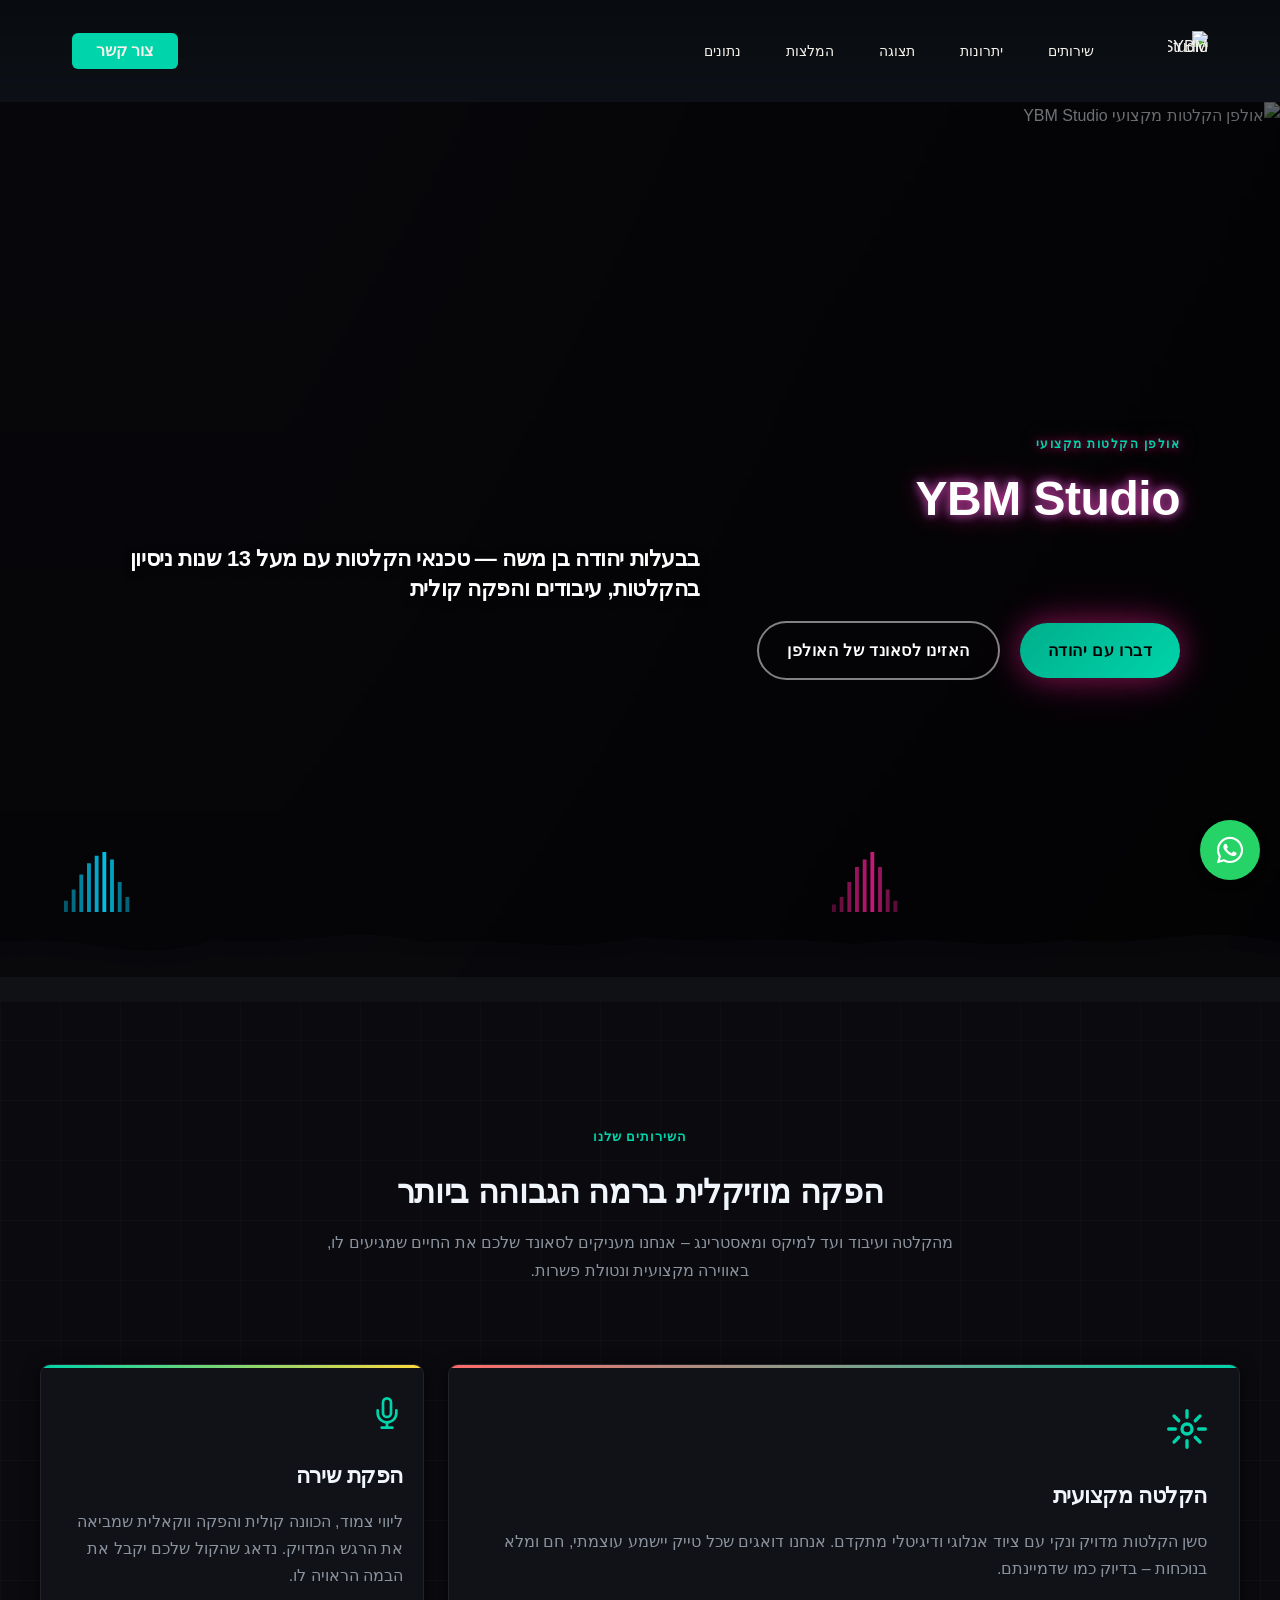
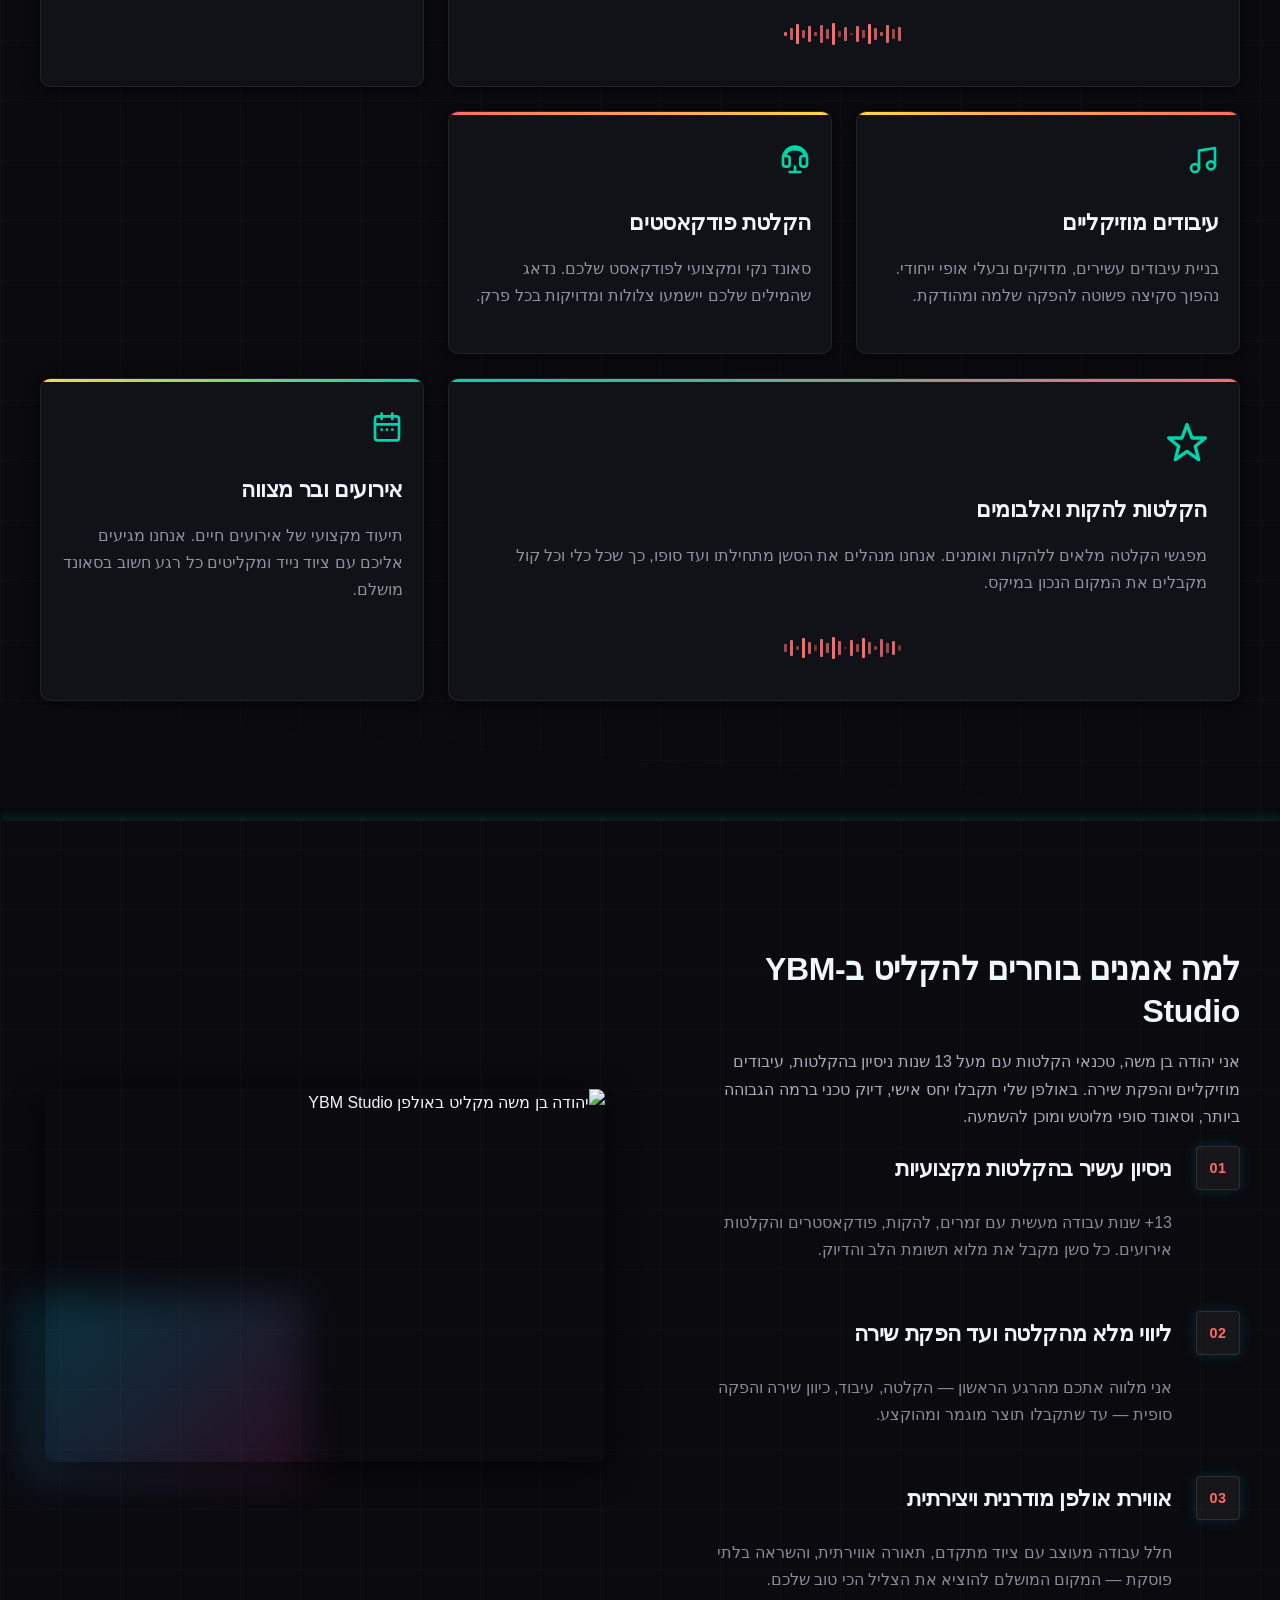
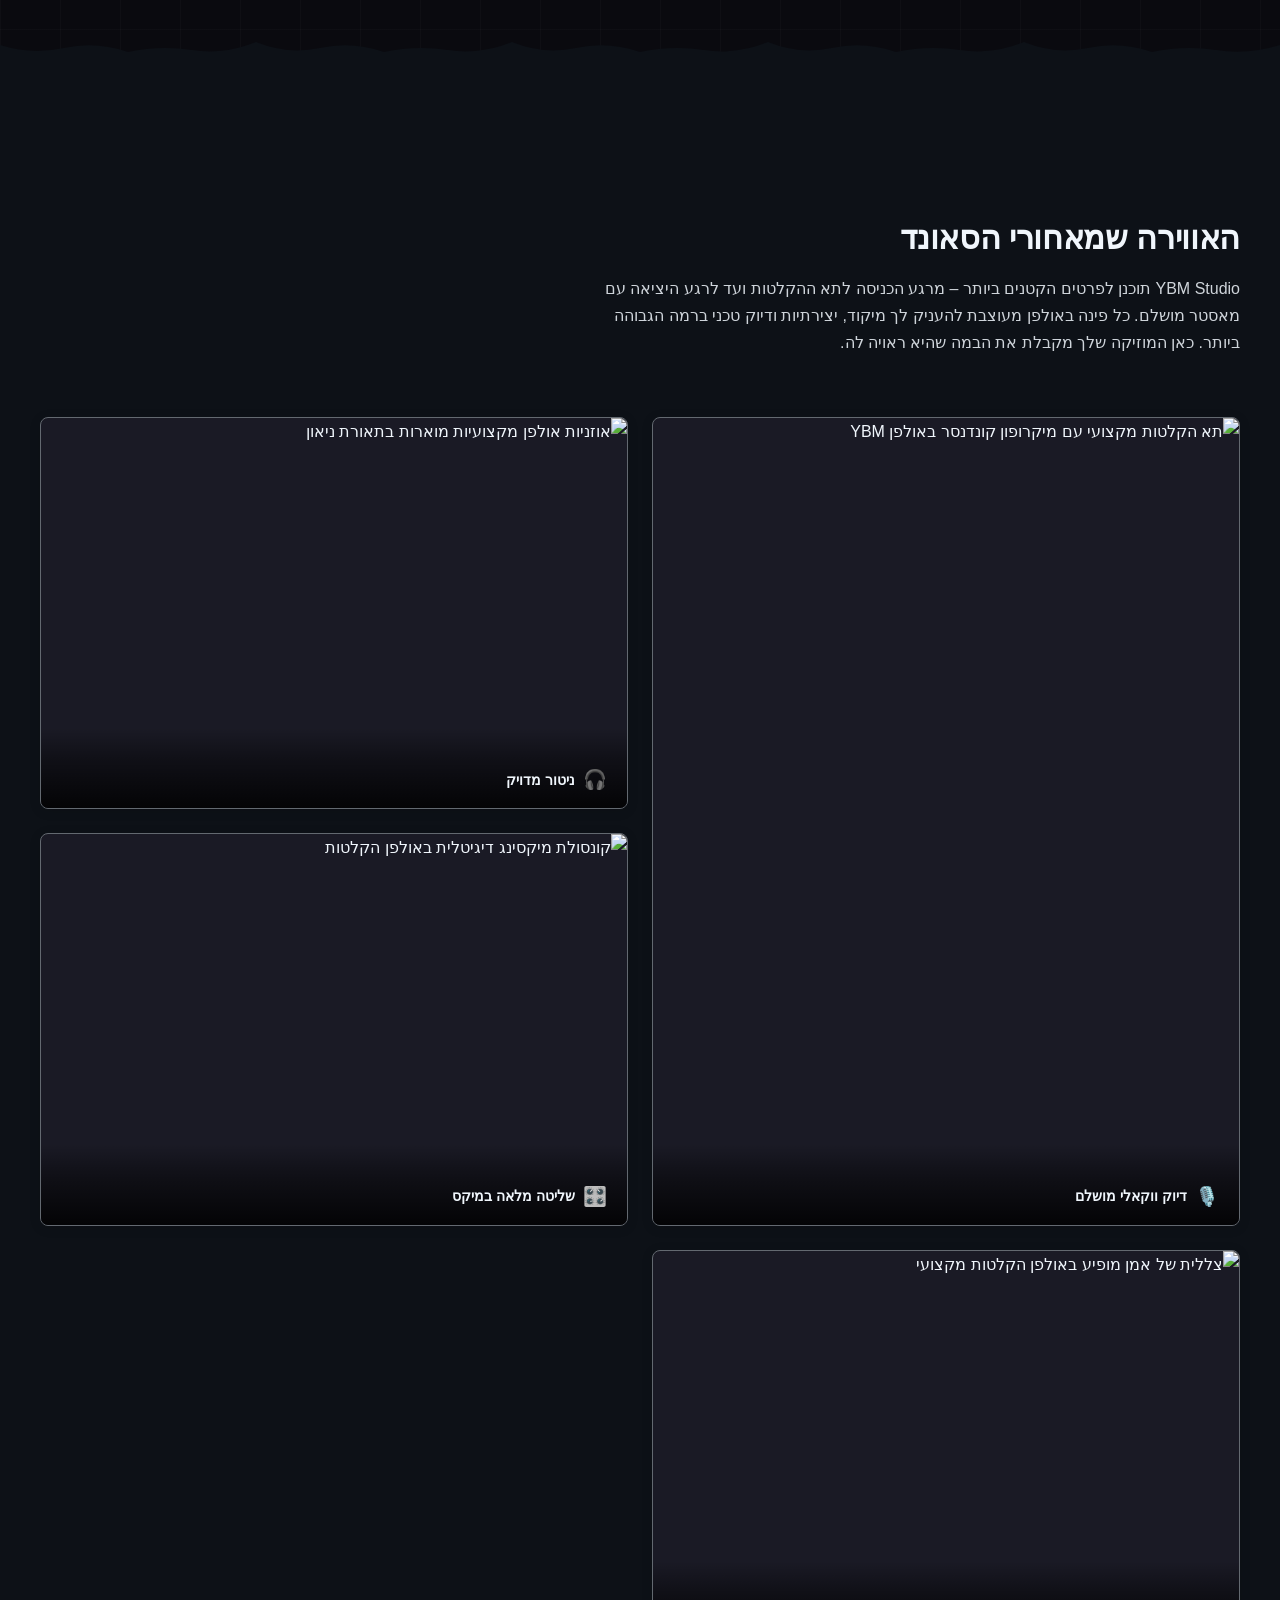
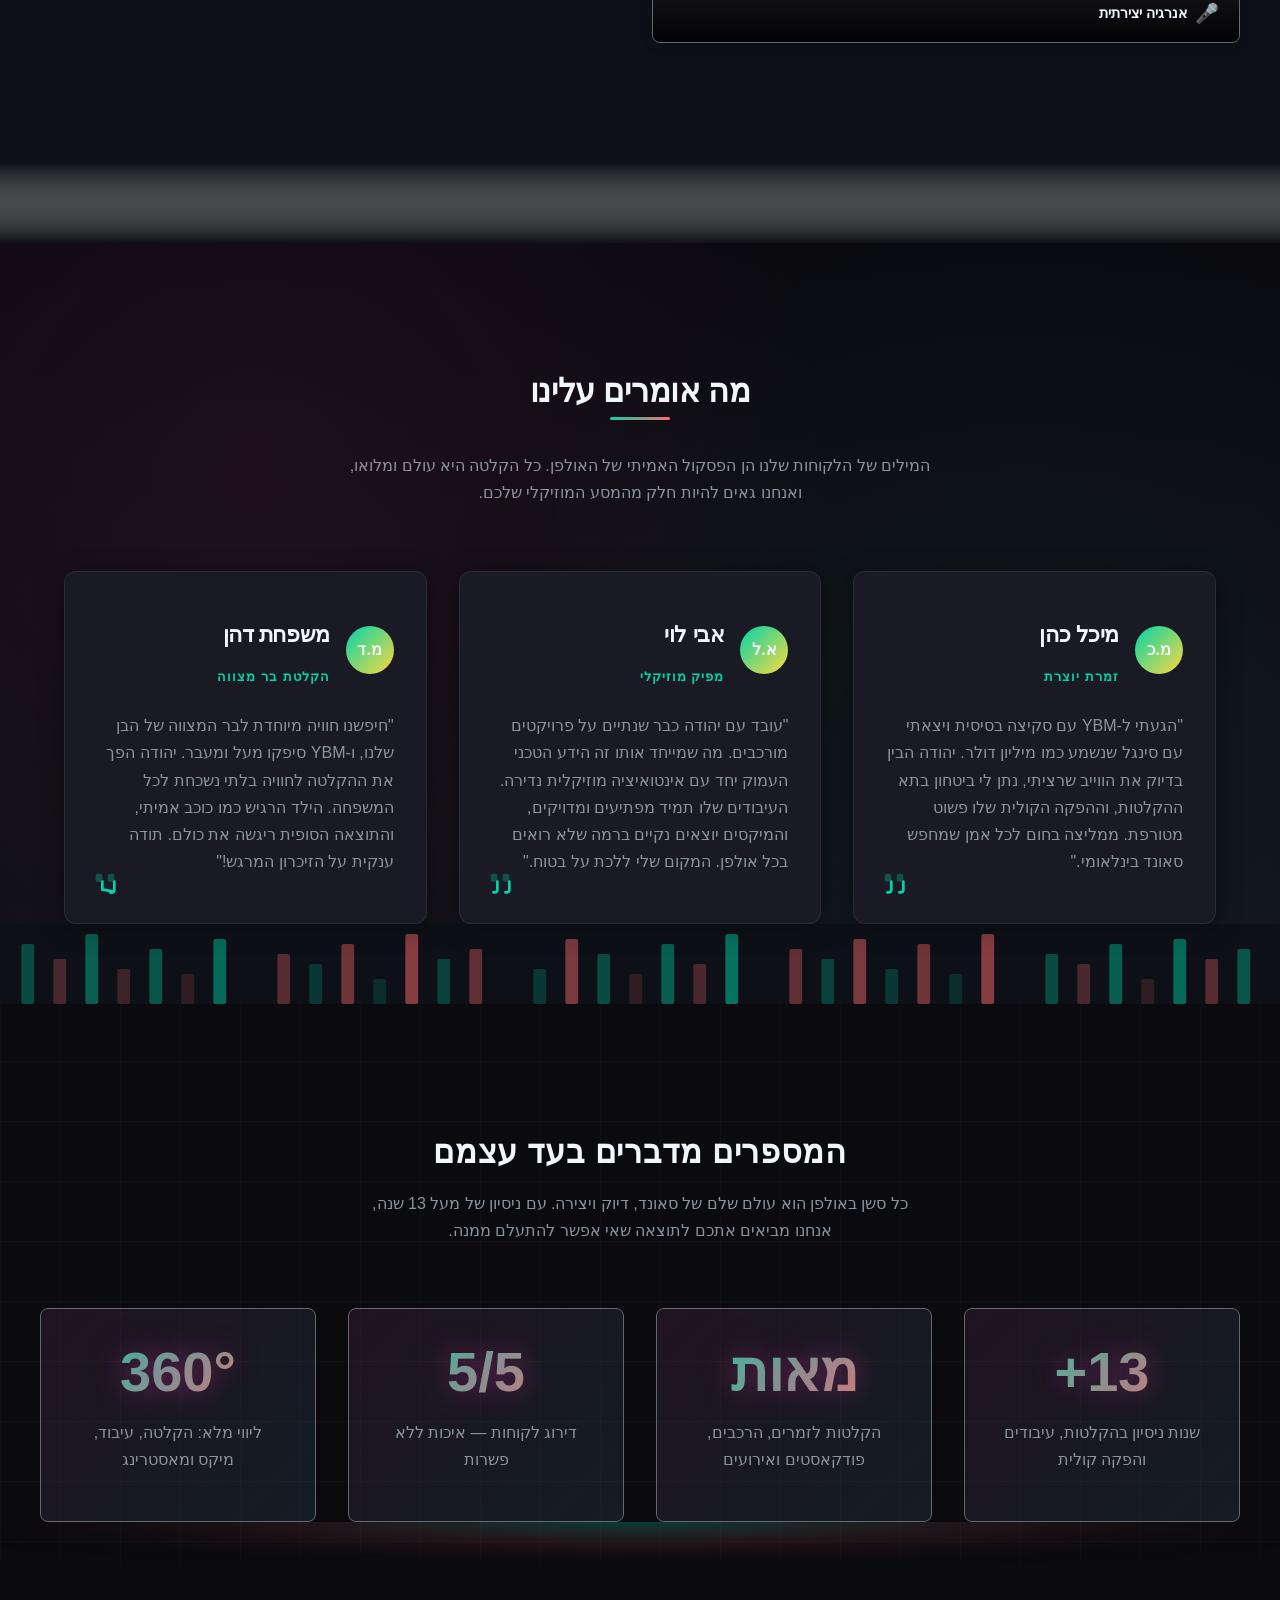
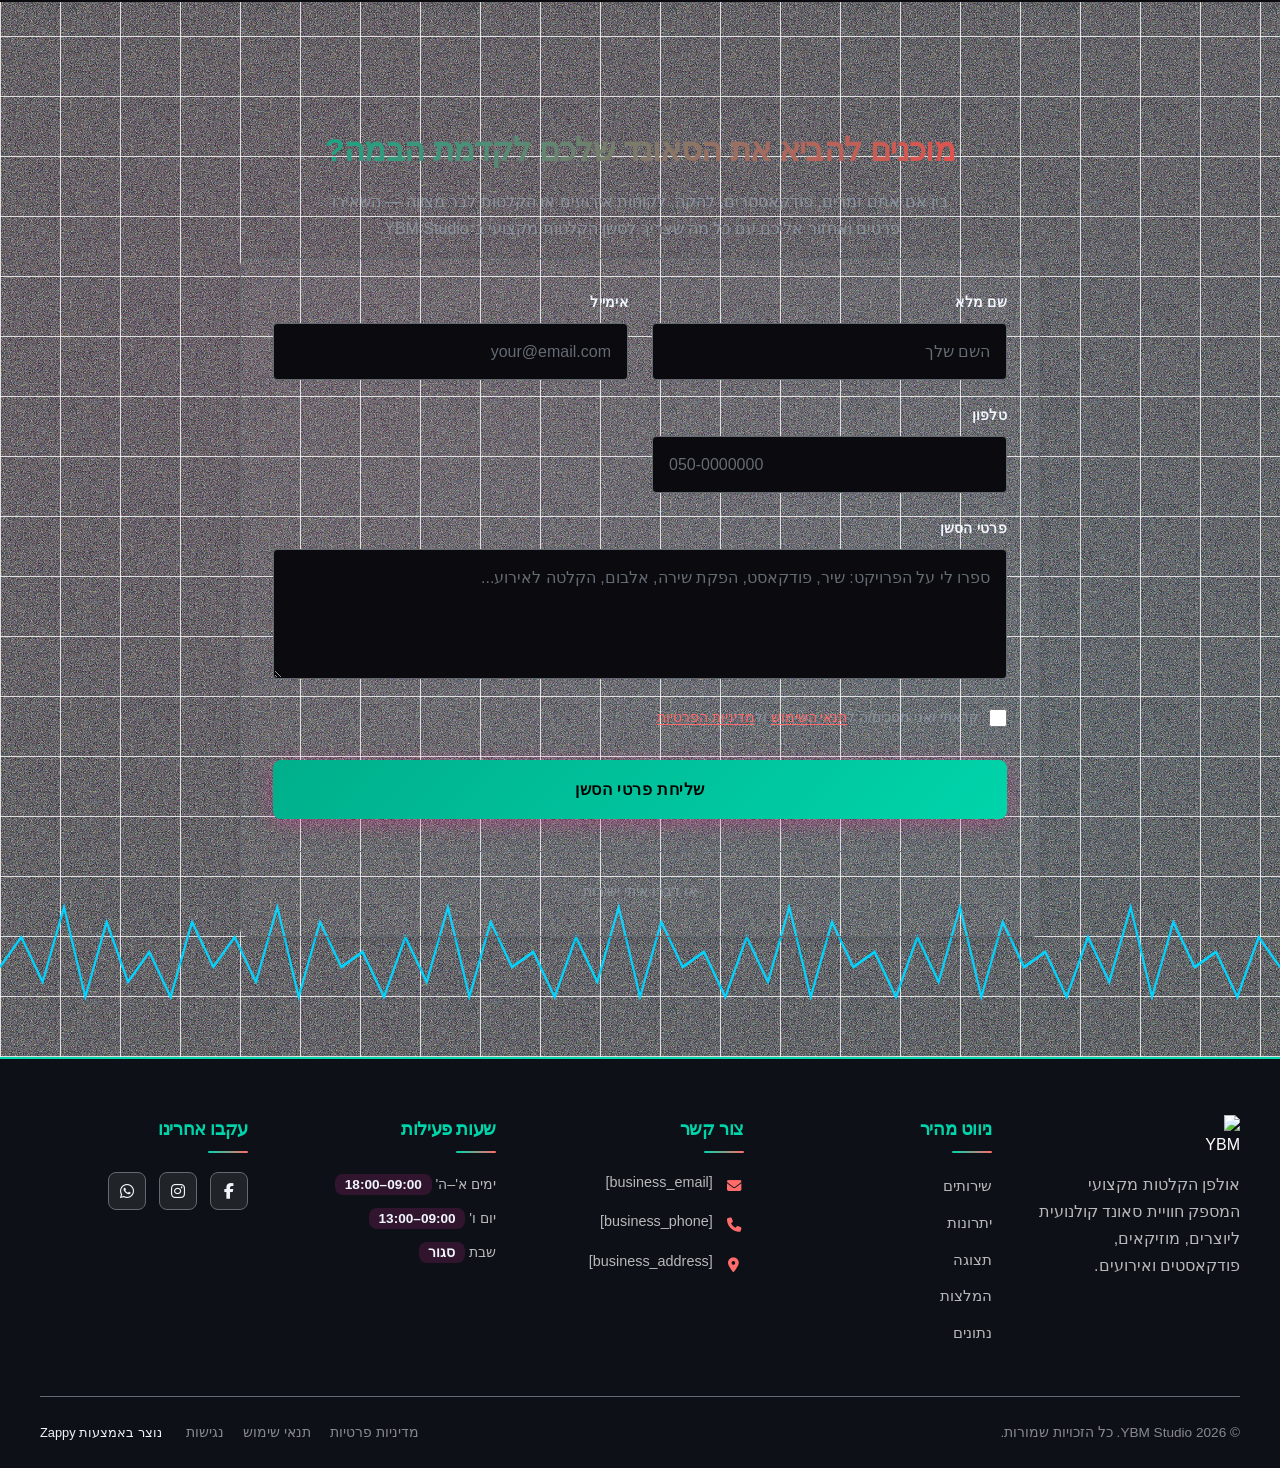
==== index.html @ 9b759090 "Background sync: Progressive GitHub Sync" ====
<!DOCTYPE html><html lang="he" dir="rtl"><head>
    <meta charset="UTF-8">
    <meta name="viewport" content="width=device-width, initial-scale=1.0">
    <meta name="robots" content="index, follow">
    <title>הקליטו להיט באולפן מקצועי — YBM Studio</title>
    <meta name="description" content="YBM Studio מבית יהודה בן משה – אולפן הקלטות מוביל עם 13 שנות ניסיון בהפקה ועיבודים מוזיקליים. צליל מושלם באווירה יצירתית ומלאת אנרגיה. קבעו סשן עכשיו!">
    <meta name="keywords" content="אולפן הקלטות מקצועי, recording in studio, אולפן הקטות, music studio space for rent, הפקה מוזיקלית">
    
    <!-- Favicons -->
    <link rel="icon" type="image/x-icon" href="/assets/favicon.ico">
    <link rel="icon" type="image/png" sizes="16x16" href="/assets/favicon-16x16.png">
    <link rel="icon" type="image/png" sizes="32x32" href="/assets/favicon-32x32.png">
    <link rel="icon" type="image/png" sizes="48x48" href="/assets/favicon-48x48.png">
    <link rel="icon" type="image/png" sizes="192x192" href="/assets/favicon-192x192.png">
    <link rel="icon" type="image/png" sizes="512x512" href="/assets/favicon-512x512.png">
    <link rel="apple-touch-icon" href="/assets/apple-touch-icon.png">
    <!-- Zappy Analytics -->
<script>
(function() {
  'use strict';
  
  // Configuration
  var config = {
    websiteId: '2a3e50f6-2c48-4250-a562-2b5f5c703716',
    apiUrl: 'https://api.zappy5.com/api/analytics/track',
    sessionDuration: 30 * 60 * 1000, // 30 minutes
    visitorDuration: 30 * 24 * 60 * 60 * 1000, // 30 days
    trackPageViews: true,
    trackClicks: true,
    trackFormSubmissions: true
  };
  
  // Generate or retrieve persistent visitor ID (30 days)
  function getVisitorId() {
    var visitorKey = 'zappy_visitor_' + config.websiteId;
    var visitor = null;
    
    try {
      visitor = localStorage.getItem(visitorKey);
      if (visitor) {
        var visitorData = JSON.parse(visitor);
        var now = Date.now();
        
        // Check if visitor ID is still valid (30 days)
        if (now - visitorData.created < config.visitorDuration) {
          // Update last seen timestamp
          visitorData.lastSeen = now;
          localStorage.setItem(visitorKey, JSON.stringify(visitorData));
          return visitorData.id;
        }
      }
    } catch (e) {
      console.warn('Zappy Analytics: LocalStorage not available');
    }
    
    // Generate new visitor ID
    var newVisitorId = 'zv_' + Date.now() + '_' + Math.random().toString(36).substr(2, 9);
    
    try {
      localStorage.setItem(visitorKey, JSON.stringify({
        id: newVisitorId,
        created: Date.now(),
        lastSeen: Date.now()
      }));
    } catch (e) {
      // Continue without local storage
    }
    
    return newVisitorId;
  }
  
  // Generate or retrieve session ID (30 minutes)
  function getSessionId() {
    var sessionKey = 'zappy_session_' + config.websiteId;
    var session = null;
    
    try {
      session = sessionStorage.getItem(sessionKey);
      if (session) {
        var sessionData = JSON.parse(session);
        var now = Date.now();
        
        // Check if session is still valid
        if (now - sessionData.timestamp < config.sessionDuration) {
          // Update timestamp
          sessionData.timestamp = now;
          sessionStorage.setItem(sessionKey, JSON.stringify(sessionData));
          return sessionData.id;
        }
      }
    } catch (e) {
      console.warn('Zappy Analytics: SessionStorage not available');
    }
    
    // Generate new session ID
    var newSessionId = 'zs_' + Date.now() + '_' + Math.random().toString(36).substr(2, 9);
    
    try {
      sessionStorage.setItem(sessionKey, JSON.stringify({
        id: newSessionId,
        timestamp: Date.now()
      }));
    } catch (e) {
      // Continue without session storage
    }
    
    return newSessionId;
  }
  
  var visitorId = getVisitorId();
  var sessionId = getSessionId();
  
  // Track an event
  function trackEvent(eventType, data) {
    data = data || {};
    
    var eventData = {
      website_id: config.websiteId,
      event_type: eventType,
      page_path: window.location.pathname,
      referrer: document.referrer || 'direct',
      visitor_id: visitorId,
      session_id: sessionId,
      metadata: data
    };
    
    // Use sendBeacon if available (better for page unload events)
    if (navigator.sendBeacon) {
      var blob = new Blob([JSON.stringify(eventData)], { type: 'application/json' });
      navigator.sendBeacon(config.apiUrl, blob);
    } else {
      // Fallback to fetch
      fetch(config.apiUrl, {
        method: 'POST',
        headers: {
          'Content-Type': 'application/json'
        },
        body: JSON.stringify(eventData),
        keepalive: true
      }).catch(function(error) {
        console.warn('Zappy Analytics: Failed to track event', error);
      });
    }
  }
  
  // Track page view
  if (config.trackPageViews) {
    trackEvent('pageview', {
      title: document.title,
      url: window.location.href
    });
  }
  
  // Track clicks on important elements
  if (config.trackClicks) {
    document.addEventListener('click', function(e) {
      var target = e.target;
      
      // Track button clicks (counted as actions)
      if (target.tagName === 'BUTTON' || target.closest('button')) {
        var button = target.tagName === 'BUTTON' ? target : target.closest('button');
        var clickMeta = {
          element: 'button',
          text: button.textContent.trim().substring(0, 100),
          id: button.id || null,
          class: button.className || null
        };
        
        trackEvent('click', clickMeta);
      }
      
      // Track link clicks (navigation - not counted as actions)
      else if (target.tagName === 'A' || target.closest('a')) {
        var link = target.tagName === 'A' ? target : target.closest('a');
        var navMeta = {
          element: 'link',
          text: link.textContent.trim().substring(0, 100),
          href: link.href,
          external: link.hostname !== window.location.hostname
        };
        
        trackEvent('navigation', navMeta);
      }
    }, true);
  }
  
  
  // Track form submissions
  if (config.trackFormSubmissions) {
    document.addEventListener('submit', function(e) {
      var form = e.target;
      
      trackEvent('form_submit', {
        form_id: form.id || null,
        form_name: form.name || null,
        form_action: form.action || null,
        form_method: form.method || 'GET'
      });
    }, true);
  }
  
  // Track time on page (send on page unload)
  var pageLoadTime = Date.now();
  
  window.addEventListener('beforeunload', function() {
    var timeOnPage = Math.floor((Date.now() - pageLoadTime) / 1000); // in seconds
    
    trackEvent('page_unload', {
      time_on_page: timeOnPage,
      page_path: window.location.pathname
    });
  });
  
  // Expose tracking function globally for custom events
  window.zappyAnalytics = {
    track: trackEvent,
    getVisitorId: function() { return visitorId; },
    getSessionId: function() { return sessionId; }
  };
  
})();
</script>
<!-- End Zappy Analytics -->
<!-- Zappy Marketing Events -->
<script>
(function() {
  'use strict';
  if (window.zappyFireMarketingEvent) return;

  var ECOM_MODE = "";
  var IS_CATALOG = false;
  var IS_FULL = false;

  var ECOM_ALIAS = {
    begin_checkout: 'checkout_started',
    purchase: 'checkout_complete',
    add_to_cart: 'add_to_cart',
    view_product: 'view_product'
  };

  function pagePath() {
    try {
      if (window.ZAPPY_CONFIG && window.ZAPPY_CONFIG.currentPagePath) {
        return window.ZAPPY_CONFIG.currentPagePath;
      }
    } catch (e) {}
    try { return window.location.pathname || '/'; } catch (e2) { return '/'; }
  }

  function normalizeItems(meta) {
    meta = meta || {};
    var raw = meta.items || meta.cartItems || meta.cart_items || meta.lineItems || [];
    if (!Array.isArray(raw)) raw = [];
    var out = [];
    for (var i = 0; i < raw.length; i++) {
      var item = raw[i];
      if (!item || typeof item !== 'object') continue;
      var id = String(item.item_id || item.productId || item.product_id || item.id || '').trim();
      var name = String(item.item_name || item.productName || item.product_name || item.name || '').trim();
      var price = parseFloat(item.price != null ? item.price : (item.unitPrice != null ? item.unitPrice : 0)) || 0;
      var quantity = Math.max(1, parseInt(item.quantity != null ? item.quantity : (item.qty != null ? item.qty : 1), 10) || 1);
      if (!id && !name) continue;
      out.push({ item_id: id || name, item_name: name || id, price: price, quantity: quantity });
    }
    return out;
  }

  function buildGa4Params(eventId, meta) {
    meta = meta || {};
    var items = normalizeItems(meta);
    var value = parseFloat(meta.value != null ? meta.value : (meta.total != null ? meta.total : 0)) || 0;
    var currency = String(meta.currency || 'USD').toUpperCase();

    if (eventId === 'checkout_complete') {
      return {
        transaction_id: String(meta.transaction_id || meta.orderId || meta.order_id || meta.orderNumber || '') || undefined,
        value: value,
        currency: currency,
        items: items
      };
    }
    if (eventId === 'checkout_started') {
      return { value: value, currency: currency, items: items };
    }
    if (eventId === 'add_to_cart') {
      var atcItems = items.length ? items : [{
        item_id: String(meta.productId || meta.product_id || ''),
        item_name: String(meta.productName || meta.product_name || ''),
        price: parseFloat(meta.value != null ? meta.value : (meta.price != null ? meta.price : 0)) || 0,
        quantity: parseInt(meta.quantity != null ? meta.quantity : 1, 10) || 1
      }].filter(function(x) { return x.item_id || x.item_name; });
      return {
        value: value || (atcItems[0] ? atcItems[0].price * atcItems[0].quantity : 0),
        currency: currency,
        items: atcItems
      };
    }
    if (eventId === 'view_product') {
      var vpItems = items.length ? items : [{
        item_id: String(meta.productId || meta.product_id || ''),
        item_name: String(meta.productName || meta.product_name || ''),
        price: parseFloat(meta.price != null ? meta.price : (meta.value != null ? meta.value : 0)) || 0,
        quantity: 1
      }].filter(function(x) { return x.item_id || x.item_name; });
      return {
        currency: currency,
        value: value || (vpItems[0] ? vpItems[0].price : 0),
        items: vpItems
      };
    }
    if (eventId === 'whatsapp_click' || eventId === 'phone_click') {
      return { method: eventId === 'whatsapp_click' ? 'whatsapp' : 'phone', page_path: meta.pagePath || pagePath() };
    }
    if (eventId === 'contact_form_submitted' || eventId === 'product_inquiry') {
      return { page_path: meta.pagePath || pagePath() };
    }
    return meta;
  }

  function buildMetaParams(eventId, meta) {
    meta = meta || {};
    var items = normalizeItems(meta);
    var value = parseFloat(meta.value != null ? meta.value : (meta.total != null ? meta.total : 0)) || 0;
    var currency = String(meta.currency || 'USD').toUpperCase();
    var contentIds = [];
    var numItems = 0;
    for (var i = 0; i < items.length; i++) {
      if (items[i].item_id) contentIds.push(items[i].item_id);
      numItems += items[i].quantity || 1;
    }

    if (eventId === 'checkout_complete') {
      return {
        value: value,
        currency: currency,
        content_ids: contentIds.length ? contentIds : undefined,
        content_type: 'product',
        num_items: numItems || undefined,
        order_id: String(meta.order_id || meta.orderId || meta.transaction_id || meta.orderNumber || '') || undefined
      };
    }
    if (eventId === 'checkout_started') {
      return {
        value: value,
        currency: currency,
        content_ids: contentIds.length ? contentIds : undefined,
        content_type: 'product',
        num_items: numItems || parseInt(meta.itemCount != null ? meta.itemCount : 0, 10) || undefined
      };
    }
    if (eventId === 'add_to_cart') {
      var id = String(meta.productId || meta.product_id || contentIds[0] || '');
      return {
        value: value || (items[0] ? items[0].price * items[0].quantity : 0),
        currency: currency,
        content_ids: id ? [id] : (contentIds.length ? contentIds : undefined),
        content_type: 'product',
        content_name: meta.productName || meta.product_name || (items[0] && items[0].item_name),
        num_items: parseInt(meta.quantity != null ? meta.quantity : (numItems || 1), 10) || 1
      };
    }
    if (eventId === 'view_product') {
      var vid = String(meta.productId || meta.product_id || contentIds[0] || '');
      return {
        value: value || parseFloat(meta.price != null ? meta.price : 0) || 0,
        currency: currency,
        content_ids: vid ? [vid] : (contentIds.length ? contentIds : undefined),
        content_type: 'product',
        content_name: meta.productName || meta.product_name || (items[0] && items[0].item_name)
      };
    }
    if (eventId === 'whatsapp_click' || eventId === 'phone_click') {
      return {
        content_name: eventId === 'whatsapp_click' ? 'WhatsApp' : 'Phone',
        content_category: 'contact'
      };
    }
    if (eventId === 'contact_form_submitted' || eventId === 'product_inquiry') {
      return {
        content_name: eventId === 'product_inquiry' ? 'Product inquiry' : 'Contact form',
        content_category: meta.productName || meta.product_name || undefined
      };
    }
    return meta;
  }

  var PLATFORM = {
    whatsapp_click: { ga4: 'contact', meta: 'Contact', gtm: 'whatsapp_click', ecom: false },
    phone_click: { ga4: 'contact', meta: 'Contact', gtm: 'phone_click', ecom: false },
    contact_form_submitted: { ga4: 'generate_lead', meta: 'Lead', gtm: 'contact_form_submitted', ecom: false },
    checkout_started: { ga4: 'begin_checkout', meta: 'InitiateCheckout', gtm: 'begin_checkout', ecom: true },
    checkout_complete: { ga4: 'purchase', meta: 'Purchase', gtm: 'purchase', ecom: true },
    product_inquiry: { ga4: 'generate_lead', meta: 'Lead', gtm: 'product_inquiry', ecom: false },
    add_to_cart: { ga4: 'add_to_cart', meta: 'AddToCart', gtm: 'add_to_cart', ecom: true },
    view_product: { ga4: 'view_item', meta: 'ViewContent', gtm: 'view_item', ecom: true }
  };

  function purchaseDedupKey(orderId) {
    return 'zappy_purchase_fired_' + String(orderId || '');
  }

  function alreadyFiredPurchase(orderId) {
    if (!orderId) return false;
    try {
      return sessionStorage.getItem(purchaseDedupKey(orderId)) === '1';
    } catch (e) {
      return false;
    }
  }

  function markPurchaseFired(orderId) {
    if (!orderId) return;
    try { sessionStorage.setItem(purchaseDedupKey(orderId), '1'); } catch (e) {}
  }

  /**
   * Fire a marketing event to first-party analytics + GA4/GTM/Meta when present.
   * @param {string} eventName marketing ID or ecommerce alias
   * @param {object} [metadata]
   * @param {{ skipFirstParty?: boolean }} [opts]
   */
  window.zappyFireMarketingEvent = function(eventName, metadata, opts) {
    try {
      opts = opts || {};
      metadata = metadata || {};
      var eventId = ECOM_ALIAS[eventName] || eventName;
      var plat = PLATFORM[eventId];
      if (!plat) return;

      if (!metadata.pagePath && !metadata.page_path) {
        metadata.pagePath = pagePath();
      }

      if (eventId === 'checkout_complete') {
        var oid = String(metadata.orderId || metadata.order_id || metadata.transaction_id || '');
        if (oid && alreadyFiredPurchase(oid)) return;
        if (oid) markPurchaseFired(oid);
      }

      // First-party (skip when already tracked via zappyTrackEcomAnalytics path
      // that opts out, or when caller already recorded under a different name)
      if (!opts.skipFirstParty) {
        try {
          if (window.zappyAnalytics && typeof window.zappyAnalytics.track === 'function') {
            window.zappyAnalytics.track(eventId, metadata);
          }
        } catch (e1) {}
      }

      // GTM / dataLayer — platform-standard ecommerce event names
      try {
        window.dataLayer = window.dataLayer || [];
        if (plat.ecom) {
          var ga4ForGtm = buildGa4Params(eventId, metadata);
          var ecommerce = {};
          if (ga4ForGtm.transaction_id) ecommerce.transaction_id = ga4ForGtm.transaction_id;
          if (ga4ForGtm.value != null) ecommerce.value = ga4ForGtm.value;
          if (ga4ForGtm.currency) ecommerce.currency = ga4ForGtm.currency;
          if (ga4ForGtm.items) ecommerce.items = ga4ForGtm.items;
          window.dataLayer.push({ event: plat.gtm, ecommerce: ecommerce });
          // Secondary Zappy-specific trigger for merchants who want it
          if (eventId === 'checkout_complete' || eventId === 'checkout_started') {
            window.dataLayer.push({ event: eventId, ecommerce: ecommerce });
          }
        } else {
          var dl = { event: plat.gtm };
          for (var k in metadata) {
            if (Object.prototype.hasOwnProperty.call(metadata, k)) dl[k] = metadata[k];
          }
          window.dataLayer.push(dl);
        }
      } catch (e2) {}

      // GA4 gtag
      try {
        if (typeof window.gtag === 'function') {
          window.gtag('event', plat.ga4, buildGa4Params(eventId, metadata));
        }
      } catch (e3) {}

      // Meta Pixel (only when fbq is loaded — consent-gated lazy loader)
      try {
        if (typeof window.fbq === 'function') {
          window.fbq('track', plat.meta, buildMetaParams(eventId, metadata));
        }
      } catch (e4) {}
    } catch (err) {}
  };

  // ---- Click listeners (capture) ----
  var recent = Object.create(null);
  function dedupe(key) {
    var now = Date.now();
    if (recent[key] && now - recent[key] < 800) return true;
    recent[key] = now;
    return false;
  }

  function closest(el, selector) {
    if (!el) return null;
    if (el.closest) return el.closest(selector);
    return null;
  }

  function findAnchor(el) {
    var node = el;
    while (node && node !== document) {
      if (node.tagName === 'A') return node;
      node = node.parentElement;
    }
    return null;
  }

  function isWhatsAppHref(href) {
    if (!href) return false;
    var h = String(href).toLowerCase();
    return h.indexOf('wa.me/') !== -1 ||
      h.indexOf('api.whatsapp.com') !== -1 ||
      h.indexOf('whatsapp.com/send') !== -1 ||
      h.indexOf('whatsapp:') === 0;
  }

  document.addEventListener('click', function(e) {
    try {
      var target = e.target;
      if (!target) return;

      // WhatsApp
      var waFloat = closest(target, '.whatsapp-float, a.whatsapp-float, [data-zappy-whatsapp]');
      var anchor = findAnchor(target);
      var href = (anchor && anchor.href) || '';
      if (waFloat || (anchor && isWhatsAppHref(href))) {
        if (!dedupe('wa:' + href)) {
          var waSource = waFloat ? 'float' : 'link';
          window.zappyFireMarketingEvent('whatsapp_click', {
            source: waSource,
            href: href || null,
            pagePath: pagePath()
          });
        }
        return;
      }

      // Phone
      var phoneBtn = closest(target, '.phone-header-btn, .nav-phone-btn, .call-btn, [data-zappy-phone]');
      var telHref = '';
      if (anchor && anchor.href && String(anchor.href).toLowerCase().indexOf('tel:') === 0) {
        telHref = anchor.href;
      } else if (phoneBtn && phoneBtn.href && String(phoneBtn.href).toLowerCase().indexOf('tel:') === 0) {
        telHref = phoneBtn.href;
      }
      if (phoneBtn || telHref) {
        var phone = '';
        if (telHref) {
          phone = String(telHref).replace(/^tel:/i, '').trim();
        }
        if (!dedupe('tel:' + (phone || (phoneBtn && phoneBtn.id) || 'btn'))) {
          window.zappyFireMarketingEvent('phone_click', {
            source: phoneBtn ? 'button' : 'link',
            phone: phone || null,
            href: telHref || null,
            pagePath: pagePath()
          });
        }
        return;
      }

      // Catalog / product inquiry
      if (IS_CATALOG || IS_FULL) {
        var inq = closest(target, '.card-inquiry-btn, #zappy-pdp-inquiry-btn, a.inquiry-btn');
        if (inq) {
          if (!dedupe('inq:' + (inq.id || inq.className))) {
            var product = window.currentProduct || null;
            var productId = (inq.getAttribute && inq.getAttribute('data-product-id')) ||
              (product && product.id) || null;
            var productName = (inq.getAttribute && inq.getAttribute('data-product-name')) ||
              (product && product.name) || null;
            var channel = 'contact_page';
            var inqHref = (inq.tagName === 'A' && inq.href) ? inq.href : '';
            if (inqHref && String(inqHref).toLowerCase().indexOf('mailto:') === 0) channel = 'mailto';
            window.zappyFireMarketingEvent('product_inquiry', {
              source: inq.id === 'zappy-pdp-inquiry-btn' ? 'pdp' : 'card',
              productId: productId,
              productName: productName,
              channel: channel,
              pagePath: pagePath()
            });
          }
        }
      }
    } catch (err) {}
  }, true);
})();
</script>
    <meta property="og:title" content="הקליטו להיט באולפן מקצועי — YBM Studio">
    <meta property="og:description" content="YBM Studio מבית יהודה בן משה – אולפן הקלטות מוביל עם 13 שנות ניסיון בהפקה ועיבודים מוזיקליים. צליל מושלם באווירה יצירתית ומלאת אנרגיה. קבעו סשן עכשיו!">
    <meta name="twitter:card" content="summary_large_image">
    <meta name="twitter:title" content="הקליטו להיט באולפן מקצועי — YBM Studio">
    <meta name="twitter:description" content="YBM Studio מבית יהודה בן משה – אולפן הקלטות מוביל עם 13 שנות ניסיון בהפקה ועיבודים מוזיקליים. צליל מושלם באווירה יצירתית ומלאת אנרגיה. קבעו סשן עכשיו!">
    <meta property="og:type" content="website">
  <meta property="og:locale" content="he_IL">
  
  
  
  
  
  <style>
    .skip-link { position: absolute; top: 0; left: 0; transform: translateY(-200%); padding: 12px 18px; background: var(--bg-dark, #1a1a1a); color: var(--text-light, #fff); font-weight: 600; border-radius: 0 0 8px 0; z-index: 10000; }
    .skip-link:focus { transform: none; outline: 2px solid var(--ring, #fff); outline-offset: 2px; }
    :focus-visible { outline: 2px solid var(--ring, currentColor); outline-offset: 3px; }
  </style>


  
    <!-- Favicons -->
    <link rel="icon" type="image/x-icon" href="/assets/favicon.ico">
    <link rel="icon" type="image/png" sizes="16x16" href="/assets/favicon-16x16.png">
    <link rel="icon" type="image/png" sizes="32x32" href="/assets/favicon-32x32.png">
    <link rel="icon" type="image/png" sizes="48x48" href="/assets/favicon-48x48.png">
    <link rel="icon" type="image/png" sizes="192x192" href="/assets/favicon-192x192.png">
    <link rel="icon" type="image/png" sizes="512x512" href="/assets/favicon-512x512.png">
    <link rel="apple-touch-icon" href="/assets/apple-touch-icon.png">
    <!-- Cookie Consent -->
    <link rel="stylesheet" href="https://cdn.jsdelivr.net/npm/vanilla-cookieconsent@3/dist/cookieconsent.css">
    <!-- Mickidum Accessibility Toolbar lazy-loaded by runtime -->
    <style id="zappy-critical-above-fold-css">
html{box-sizing:border-box;-webkit-text-size-adjust:100%}*,*::before,*::after{box-sizing:inherit}body{margin:0;min-width:320px;overflow-x:clip}img,svg,video{max-width:100%;height:auto}main{display:block}.container{width:min(100% - 32px,1200px);margin-inline:auto}.navbar,nav.navbar,header .navbar,header[role="banner"]{position:relative;z-index:1000;width:100%}.nav-container,.navbar .container{display:flex;align-items:center;justify-content:space-between;min-height:64px}.logo,.logo-link img{display:block;width:35px;height:35px;object-fit:contain}.nav-menu,#navMenu{list-style:none;margin:0;padding:0}.navbar a,.nav-menu a,#navMenu a,.navbar .nav-links a{color:inherit;text-decoration:none}.navbar .sub-menu,.nav-menu .sub-menu,#navMenu .sub-menu{display:none}.fa,.fas,.far,.fab,.fa-solid,.fa-regular,.fa-brands{display:inline-block;min-width:1em;text-align:center}html:not(#zappy-noop)[data-zappy-site-type="ecommerce"] .phone-header-btn,html:not(#zappy-noop) .navbar:has(.nav-ecommerce-icons)>.phone-header-btn{display:none!important;visibility:hidden!important;width:0!important;height:0!important;pointer-events:none!important}.zappy-preview-empty-store-cta{display:none!important;visibility:hidden!important;height:0!important;max-height:0!important;overflow:hidden!important;margin:0!important;padding:0!important;border:0!important;box-shadow:none!important}.zappy-catalog-menu{background:var(--surface-color,var(--surface,linear-gradient(135deg,#f8f9fa 0%,#fff 100%)));border-bottom:1px solid var(--border-color,#e5e7eb);padding:0;position:sticky;top:0;z-index:90}.zappy-catalog-menu[dir=rtl],.zappy-catalog-menu.rtl{direction:rtl}.zappy-catalog-menu[dir=ltr],.zappy-catalog-menu.ltr{direction:ltr}.catalog-menu-container{max-width:1440px;margin:0 auto;display:flex;align-items:center;gap:8px;padding:10px 24px;overflow:visible}.catalog-menu-categories,.catalog-menu-list{display:flex;align-items:center;gap:4px;flex-wrap:wrap;margin:0;padding:0;list-style:none}.catalog-menu-item{display:inline-flex;align-items:center;padding:8px 16px;font-size:14px;font-weight:500;color:var(--text-color,var(--text,#374151));text-decoration:none;border-radius:20px;white-space:nowrap}.catalog-menu-all{background:var(--primary-color,var(--primary,#111));color:var(--text-light,#fff)!important}.catalog-menu-parent{position:relative;display:inline-flex;align-items:center}.catalog-menu-trigger{display:inline-flex;align-items:center;gap:6px}.catalog-menu-chevron{flex-shrink:0}.catalog-menu-parent>.sub-menu{display:none!important;visibility:hidden!important;opacity:0!important;pointer-events:none!important}.hero-section,.index-hero-section,section[class*="hero"]{position:relative;overflow:hidden}.hero-section,.index-hero-section{min-height:560px}section[data-hero-type*="fullscreen"]{min-height:100vh}.hero-bg-wrapper,.hero-bg-image,section[class*="hero"] [class*="hero-bg"]{position:absolute;inset:0;width:100%;height:100%}.hero-bg-wrapper img,.hero-bg-image img,section[class*="hero"] [data-hero-bg],section[class*="hero"] img[data-hero-background="true"]{width:100%!important;height:100%!important;object-fit:cover!important;display:block}.hero-content,section[class*="hero"] .container{position:relative;z-index:2}@media(max-width:768px){:root{--header-height:72px;--total-header-height:72px;--zappy-mobile-menu-top:72px}html[data-zappy-site-type="ecommerce"] body{padding-top:var(--total-header-height,72px)}html[data-zappy-site-type="ecommerce"] body>nav.navbar,html[data-zappy-site-type="ecommerce"] body>.navbar:not(.zappy-catalog-menu){position:fixed!important;top:0;left:0;right:0;z-index:100000;width:100%;margin-bottom:0}.zappy-catalog-menu{position:fixed;top:var(--header-height,72px);left:0;right:0;z-index:99999}.nav-container,.navbar .container{min-height:60px}.nav-menu,#navMenu{max-width:100vw;overflow-x:hidden}.hero-section,.index-hero-section,section[class*="hero"],section[data-hero-type*="fullscreen"]{min-height:100svh}.hero-bg-wrapper,.hero-bg-image,.hero-scrim{min-height:100svh}}


/* ZAPPY_ANNOUNCEMENT_HEADER_OFFSET_CSS_V3 */
:root {
  --zappy-header-stack-height: calc(var(--zappy-announcement-height, 40px) + var(--header-height, 72px));
}
body:has(.zappy-announcement-bar) nav.navbar:not(.zappy-catalog-menu),
body:has(.zappy-announcement-bar) header.navbar,
body:has(.zappy-announcement-bar) .navbar:not(.zappy-catalog-menu):not(.mobile-search-panel) {
  top: var(--zappy-announcement-height, 40px) !important;
}
/* First-paint: pull fullscreen heroes behind the fixed announcement+nav so a
   transparent --nav-bg does not flash the cream body strip (live FOUC that
   preview never showed because preview injects the same underlap eagerly). */
body:has(.zappy-announcement-bar) section[data-hero-type^="fullscreen"],
body:has(.zappy-announcement-bar) .index-hero-section,
body:has(.zappy-announcement-bar) main > section[class*="hero"]:first-of-type {
  margin-top: calc(-1 * var(--zappy-header-stack-height)) !important;
  padding-top: calc(var(--zappy-header-stack-height)) !important;
}



/* ZAPPY_CONTENT_ALIGNMENT_FIRST_PAINT_CSS_V1 */
[data-zappy-content-align] {
  display: flex !important;
  flex-direction: column !important;
}
[data-zappy-content-align^="top-"] { justify-content: flex-start !important; }
[data-zappy-content-align^="upper-"],
[data-zappy-content-align^="center-"],
[data-zappy-content-align^="lower-"] { justify-content: center !important; }
[data-zappy-content-align^="bottom-"] { justify-content: flex-end !important; }
[data-zappy-content-align$="-left"],
[data-zappy-content-align$="-mid-left"] {
  align-items: flex-start !important;
  text-align: start !important;
}
[data-zappy-content-align$="-center"] {
  align-items: center !important;
  text-align: center !important;
}
[data-zappy-content-align$="-right"],
[data-zappy-content-align$="-mid-right"] {
  align-items: flex-end !important;
  text-align: end !important;
}
[data-zappy-content-align] [data-zappy-align-target] {
  margin-left: auto;
  margin-right: auto;
}
[data-zappy-content-align$="-center"] [data-zappy-align-target],
[data-zappy-content-align$="-center"] [data-zappy-align-target] > * {
  text-align: center !important;
}

</style>
    <link rel="stylesheet" href="/styles.css">
    <script>window.ZAPPY_WEBSITE_ID = "2a3e50f6-2c48-4250-a562-2b5f5c703716"; window.ZAPPY_API_BASE = "https://api.zappy5.com";</script>
    <link rel="preload" as="image" href="/assets/site-image-index-hero-image-1.webp" fetchpriority="high">

    <style id="zappy-dropdown-submenu-styles">
      /* ========== DESKTOP DROPDOWN SUBMENU STYLES ========== */
      /* Base styles for dropdown submenus - parent must be positioned */
      .nav-menu li:has(.sub-menu), nav li:has(.sub-menu), .navbar li:has(.sub-menu), #navMenu li:has(.sub-menu) { position: relative; }
      /* Submenu base - hidden by default */
      .nav-menu .sub-menu, nav .sub-menu, .navbar .sub-menu, #navMenu .sub-menu { display: block !important; position: absolute !important; top: 100%; left: 0; min-width: 220px; border-radius: 8px; box-shadow: 0 8px 25px rgba(0,0,0,0.15); padding: 8px 0; opacity: 0; visibility: hidden; transform: translateY(10px); transition: all 0.3s ease; z-index: 1000; list-style: none; pointer-events: none; }
      /* CRITICAL: Desktop hover styles to show dropdown */
      .nav-menu li:hover > .sub-menu, nav li:hover > .sub-menu, .navbar li:hover > .sub-menu, #navMenu li:hover > .sub-menu { opacity: 1 !important; visibility: visible !important; transform: translateY(0) !important; pointer-events: auto !important; }
      /* Submenu item styling */
      .sub-menu li { list-style: none; margin: 0; padding: 0; }
      .sub-menu a { display: block !important; padding: 10px 16px !important; color: var(--text-dark, #333) !important; font-weight: 500; text-decoration: none; white-space: nowrap; transition: background-color 0.2s; }
      .sub-menu .zappy-nav-child > a { padding-left: 28px !important; font-size: 0.9em !important; opacity: 0.85 !important; }
      [dir="rtl"] .sub-menu .zappy-nav-child > a, html[lang="he"] .sub-menu .zappy-nav-child > a, html[lang="ar"] .sub-menu .zappy-nav-child > a { padding-left: 10px !important; padding-right: 28px !important; }
      .sub-menu .zappy-nav-parent > a { font-weight: 600 !important; }
      .sub-menu a:hover { background-color: #f5f5f5; }
      /* RTL (Hebrew/Arabic) dropdown positioning */
      [dir="rtl"] .nav-menu .sub-menu, [dir="rtl"] nav .sub-menu, [dir="rtl"] .navbar .sub-menu, html[lang="he"] .nav-menu .sub-menu, html[lang="he"] nav .sub-menu, html[lang="he"] .navbar .sub-menu, html[lang="ar"] .nav-menu .sub-menu, html[lang="ar"] nav .sub-menu, html[lang="ar"] .navbar .sub-menu { left: auto !important; right: 0 !important; }
      /* Hide empty dropdown menus (exclude catalog sub-menus that use <a> children instead of <li>) */
      .sub-menu:empty, .sub-menu:not(:has(li:not(.zappy-hidden-menu-item))):not(:has(> a)), .sub-menu:not(:has(li)):not(:has(> a)) { display: none !important; opacity: 0 !important; visibility: hidden !important; pointer-events: none !important; }
      /* Desktop: show submenu on Menu Group hover */
      li:has(.menu-group-title):hover > .sub-menu { opacity: 1 !important; visibility: visible !important; transform: translateY(0) !important; pointer-events: auto !important; }
      /* Menu Group title styling */
      .nav-menu > li > .menu-group-title, #navMenu > li > .menu-group-title { display: inline-block; padding: 0.5rem 1rem; cursor: default; user-select: none; }
      
      /* ========== MOBILE SUBMENU STYLES ========== */
      @media (max-width: 768px) {
        .nav-menu .sub-menu, nav .sub-menu, .navbar .sub-menu, #navMenu .sub-menu { position: static !important; transform: none !important; box-shadow: none !important; background: transparent !important; max-height: 0; overflow: hidden; opacity: 0; visibility: hidden; transition: max-height 0.3s ease, opacity 0.3s ease; padding: 0 !important; border-radius: 0 !important; }
        .navbar .sub-menu.mobile-expanded, .nav-menu .sub-menu.mobile-expanded, #navMenu .sub-menu.mobile-expanded { max-height: none !important; overflow-y: visible !important; opacity: 1 !important; visibility: visible !important; padding: 8px 0 8px 16px !important; }
        [dir="rtl"] .sub-menu.mobile-expanded, html[lang="he"] .sub-menu.mobile-expanded { padding: 8px 16px 8px 0 !important; }
        /* Disable hover behavior on mobile */
        .nav-menu li:hover > .sub-menu, nav li:hover > .sub-menu, .navbar li:hover > .sub-menu, #navMenu li:hover > .sub-menu { opacity: 0; visibility: hidden; pointer-events: none; }
        .nav-menu li > .sub-menu.mobile-expanded, nav li > .sub-menu.mobile-expanded, .navbar li > .sub-menu.mobile-expanded, #navMenu li > .sub-menu.mobile-expanded { opacity: 1 !important; visibility: visible !important; pointer-events: auto !important; }
        .nav-menu li:has(.sub-menu), nav li:has(.sub-menu), .navbar li:has(.sub-menu), #navMenu li:has(.sub-menu) { display: flex !important; flex-wrap: wrap !important; align-items: center !important; position: relative !important; min-height: 44px !important; }
        .nav-menu li:has(.sub-menu) > a, nav li:has(.sub-menu) > a, .navbar li:has(.sub-menu) > a, #navMenu li:has(.sub-menu) > a { flex: 1 !important; min-width: 0 !important; }
        .nav-menu li:has(.sub-menu) > .menu-group-title, nav li:has(.sub-menu) > .menu-group-title, .navbar li:has(.sub-menu) > .menu-group-title, #navMenu li:has(.sub-menu) > .menu-group-title { flex: 1 !important; min-width: 0 !important; display: flex !important; align-items: center !important; padding: 12px 16px !important; min-height: 44px !important; line-height: 1.4 !important; font-weight: 600 !important; box-sizing: border-box !important; }
        .nav-menu li:has(.sub-menu) > .sub-menu, nav li:has(.sub-menu) > .sub-menu, .navbar li:has(.sub-menu) > .sub-menu, #navMenu li:has(.sub-menu) > .sub-menu { flex-basis: 100% !important; width: 100% !important; }
        .nav-menu li:has(.sub-menu) > a [class*="chevron"], .nav-menu li:has(.sub-menu) > a [class*="arrow"], .nav-menu li:has(.sub-menu) > a .fa-chevron-down, .nav-menu li:has(.sub-menu) > a .fa-angle-down, nav li:has(.sub-menu) > a [class*="chevron"], nav li:has(.sub-menu) > a [class*="arrow"], #navMenu li:has(.sub-menu) > a [class*="chevron"], #navMenu li:has(.sub-menu) > a [class*="arrow"] { display: none !important; visibility: hidden !important; }
        .mobile-submenu-toggle { display: flex !important; align-items: center !important; justify-content: center !important; width: 44px !important; height: auto !important; background: transparent !important; border: none !important; cursor: pointer !important; color: var(--text-light) !important; position: static !important; flex-shrink: 0 !important; align-self: stretch !important; z-index: 2 !important; padding: 0 !important; margin: 0 !important; }
        .mobile-submenu-toggle::after { content: '' !important; width: 0 !important; height: 0 !important; border-left: 6px solid transparent !important; border-right: 6px solid transparent !important; border-top: 7px solid currentColor !important; transition: transform 0.3s ease !important; }
        .mobile-submenu-toggle.expanded::after { transform: rotate(180deg) !important; }
        .sub-menu a { padding: 10px 0 !important; display: block !important; color: var(--text-light) !important; white-space: normal !important; }
        .sub-menu .zappy-nav-child > a { padding-left: 28px !important; font-size: 0.9em !important; opacity: 0.85 !important; }
        [dir="rtl"] .sub-menu .zappy-nav-child > a, html[lang="he"] .sub-menu .zappy-nav-child > a, html[lang="ar"] .sub-menu .zappy-nav-child > a { padding-left: 0 !important; padding-right: 28px !important; }
        .sub-menu .zappy-nav-parent > a { font-weight: 600 !important; }
        .nav-menu.active, #navMenu.active { max-width: 100vw !important; overflow-x: hidden !important; box-sizing: border-box !important; }
        .navbar .sub-menu li a, nav.navbar .sub-menu li a, .zappy-products-dropdown .sub-menu a { color: var(--text-light) !important; }
      }
      @media (min-width: 769px) { .mobile-submenu-toggle { display: none !important; } }
    </style>

    <style id="zappy-widget-visibility">
      html[dir="rtl"] .whatsapp-float { right: 20px !important; left: auto !important; }
      html[dir="ltr"] .whatsapp-float, html:not([dir]) .whatsapp-float { left: 20px !important; right: auto !important; }
      html[dir="rtl"] #mic-access-tool-general-button, html[dir="rtl"] .mic-access-tool-general-button,
      html[dir="rtl"] #mic-init-access-tool .mic-access-tool-general-button,
      html[dir="rtl"] #mic-init-access-tool #mic-access-tool-general-button,
      html[dir="rtl"] ._access-icon { left: 20px !important; right: auto !important; }
      html[dir="ltr"] #mic-access-tool-general-button, html[dir="ltr"] .mic-access-tool-general-button,
      html[dir="ltr"] #mic-init-access-tool .mic-access-tool-general-button,
      html[dir="ltr"] #mic-init-access-tool #mic-access-tool-general-button,
      html[dir="ltr"] ._access-icon,
      html:not([dir]) #mic-access-tool-general-button, html:not([dir]) .mic-access-tool-general-button,
      html:not([dir]) #mic-init-access-tool .mic-access-tool-general-button,
      html:not([dir]) #mic-init-access-tool #mic-access-tool-general-button,
      html:not([dir]) ._access-icon { right: 20px !important; left: auto !important; }
      @media (max-width: 768px) { .whatsapp-float { display: flex !important; } }
      @media (min-width: 769px) { .whatsapp-float { display: flex !important; } }
      @media (max-width: 768px) {
        #mic-access-tool-general-button, .mic-access-tool-general-button,
        #mic-init-access-tool .mic-access-tool-general-button, #mic-init-access-tool #mic-access-tool-general-button,
        ._access-icon { display: flex !important; visibility: visible !important; opacity: 1 !important; pointer-events: auto !important; }
        #mic-access-tool-box.opened-mic-access-tool, .mic-access-tool-box.opened-mic-access-tool,
        #mic-init-access-tool #mic-access-tool-box.opened-mic-access-tool {
          visibility: visible !important; opacity: 1 !important; pointer-events: auto !important;
        }
      }
      @media (min-width: 769px) {
        #mic-access-tool-general-button, .mic-access-tool-general-button,
        #mic-init-access-tool .mic-access-tool-general-button, #mic-init-access-tool #mic-access-tool-general-button,
        ._access-icon { display: flex !important; visibility: visible !important; opacity: 1 !important; pointer-events: auto !important; }
        #mic-access-tool-box.opened-mic-access-tool, .mic-access-tool-box.opened-mic-access-tool,
        #mic-init-access-tool #mic-access-tool-box.opened-mic-access-tool {
          visibility: visible !important; opacity: 1 !important; pointer-events: auto !important;
        }
      }
    </style>
</head>
<body>
<a class="skip-link" href="#main">דלג לתוכן הראשי</a>
  <nav class="navbar" dir="rtl">
  <button class="mobile-toggle" id="mobileToggle" aria-label="Menu">
    <svg style="display:block !important" class="hamburger-icon" width="24" height="24" viewBox="0 0 24 24" fill="none">
      <path d="M3 12h18M3 6h18M3 18h18" stroke="currentColor" stroke-width="2" stroke-linecap="round"></path>
    </svg>
    <svg class="close-icon" width="24" height="24" viewBox="0 0 24 24" fill="none" style="display:none !important">
      <path d="M18 6L6 18M6 6l12 12" stroke="currentColor" stroke-width="2" stroke-linecap="round"></path>
    </svg>
  </button>
  
  <button class="phone-header-btn" data-phone="[business_phone]" aria-label="Call">
    <svg width="20" height="20" viewBox="0 0 24 24" fill="currentColor">
      <path d="M22 16.92v3a2 2 0 0 1-2.18 2 19.79 19.79 0 0 1-8.63-3.07 19.5 19.5 0 0 1-6-6 19.79 19.79 0 0 1-3.07-8.67A2 2 0 0 1 4.11 2h3a2 2 0 0 1 2 1.72 12.84 12.84 0 0 0 .7 2.81 2 2 0 0 1-.45 2.11L8.09 9.91a16 16 0 0 0 6 6l1.27-1.27a2 2 0 0 1 2.11-.45 12.84 12.84 0 0 0 2.81.7A2 2 0 0 1 22 16.92z"></path>
    </svg>
  </button>

  <div class="nav-container">
    <div class="nav-right-group"><div class="nav-brand">
      <a href="/" class="logo-link"><img class="logo" src="/assets/site-image-image-1.webp" alt="YBM Studio" decoding="async" width="35" height="35"></a>
    </div><ul class="nav-menu" id="navMenu"><li><a href="#services">שירותים</a></li><li><a href="#benefits">יתרונות</a></li><li><a href="#showcase">תצוגה</a></li><li><a href="#testimonials">המלצות</a></li><li><a href="#stats">נתונים</a></li><li class="mobile-contact-link nav-cta-mobile-item"><a href="#cta" class="nav-cta-btn">צור קשר</a></li></ul></div>
    
    
    
    <div class="nav-cta-container">
      <a href="#cta" class="nav-cta-btn">צור קשר</a>
    </div>
  </div>
</nav>
<script>

// Navbar Mobile Menu Toggle and Contrast Fix
(function() {
  // Use 'load' event instead of 'DOMContentLoaded' to ensure we run AFTER all other scripts
  window.addEventListener('load', function() {
    
    // FIX MOBILE BUTTON CONTRAST
    // Detect navbar background color and apply contrasting color to mobile buttons
    const navbar = document.querySelector('.navbar, nav, header');
    if (!navbar) {
      console.log('[Navbar] Navbar element not found');
      return;
    }
    
    // DECLARE VARIABLES EARLY to avoid Temporal Dead Zone errors
    // These are used in multiple places below
    let mobileToggle = document.getElementById('mobileToggle') ||
                       document.querySelector('.mobile-toggle') ||
                       document.querySelector('.hamburger') ||
                       document.querySelector('.hamburger-menu') ||
                       document.querySelector('.menu-toggle') ||
                       document.querySelector('.burger-menu') ||
                       document.querySelector('[aria-label="Menu"]') ||
                       document.querySelector('[aria-label="תפריט"]');
    
    const phoneBtn = document.querySelector('.phone-header-btn');
    
    const computedStyle = window.getComputedStyle(navbar);
    let bgColor = computedStyle.backgroundColor;
    
    console.log('[Navbar] Initial navbar background:', bgColor);
    
    // Check if background is transparent or rgba with 0 alpha
    const isTransparent = bgColor === 'transparent' || 
                         bgColor === 'rgba(0, 0, 0, 0)' ||
                         (bgColor.startsWith('rgba') && bgColor.includes(', 0)'));
    
    if (isTransparent) {
      // Check for background-image or gradient
      const bgImage = computedStyle.backgroundImage;
      if (bgImage && bgImage !== 'none') {
        console.log('[Navbar] Navbar has background image/gradient, using dark text');
        bgColor = 'rgb(240, 240, 240)'; // Assume light background
      } else {
        // Transparent navbar - check body background
        const bodyBg = window.getComputedStyle(document.body).backgroundColor;
        console.log('[Navbar] Navbar transparent, using body background:', bodyBg);
        bgColor = bodyBg;
      }
    }
    
    // Calculate luminance to determine if background is light or dark
    const rgb = bgColor.match(/\d+/g);
    if (rgb && rgb.length >= 3) {
      const r = parseInt(rgb[0]);
      const g = parseInt(rgb[1]);
      const b = parseInt(rgb[2]);
      const luminance = (0.299 * r + 0.587 * g + 0.114 * b) / 255;
      
      // Mobile button colors are set by Claude's AI-generated CSS (same as .nav-menu a)
      // No dynamic color overrides needed - colors come from the generated navbar CSS
      console.log('[Navbar] Mobile button colors preserved from Claude CSS (luminance:', luminance.toFixed(2) + ')');
      
      // FIX ICON SIZES - Ensure SVGs are properly sized and visible
      // INJECT CRITICAL CSS TO OVERRIDE ANY CONFLICTING RULES
      const criticalCSS = document.createElement('style');
      criticalCSS.id = 'zappy-mobile-nav-fix';
      const htmlLang = document.documentElement.lang || 'en';
      const htmlDir = document.documentElement.dir || 'ltr';
      // Check both dir attribute AND lang for RTL detection
      // dir="rtl" is the most reliable indicator
      const isRTL = htmlDir === 'rtl' || htmlLang === 'he' || htmlLang === 'ar';
      
      criticalCSS.textContent = `
        /* Hide mobile buttons on desktop, show only on mobile */
        @media (min-width: 769px) {
          .mobile-toggle,
          .phone-header-btn {
            display: none !important;
          }
        }
        
        /* Show and position mobile buttons correctly on mobile */
        @media (max-width: 768px) {
          .navbar,
          nav.navbar {
            min-height: 70px !important;
          }

          .mobile-toggle,
          .phone-header-btn {
            position: absolute !important;
            top: 0 !important;
            bottom: 0 !important;
            margin-top: auto !important;
            margin-bottom: auto !important;
            transform: none !important;
            z-index: 1001 !important;
            display: flex !important;
            align-items: center !important;
            justify-content: center !important;
            width: 36px !important;
            height: 36px !important;
            border-radius: 50% !important;
            border: none !important;
            cursor: pointer !important;
            padding: 6px !important;
            background: none !important;
            color: var(--nav-text, var(--text-light)) !important;
            touch-action: manipulation !important;
            -webkit-tap-highlight-color: transparent !important;
          }

          html[data-zappy-site-type="ecommerce"] .phone-header-btn,
          body[data-zappy-site-type="ecommerce"] .phone-header-btn,
          html[data-zappy-site-type="ecommerce"] header .phone-header-btn,
          html[data-zappy-site-type="ecommerce"] nav .phone-header-btn {
            display: none !important;
            visibility: hidden !important;
            width: 0 !important;
            height: 0 !important;
            min-width: 0 !important;
            overflow: hidden !important;
          }
          
          /* LTR positioning (default): hamburger LEFT, phone RIGHT */
          html:not([dir="rtl"]):not([lang="he"]):not([lang="ar"]) .mobile-toggle,
          html[dir="ltr"] .mobile-toggle {
            left: 12px !important;
            right: auto !important;
          }
          html:not([dir="rtl"]):not([lang="he"]):not([lang="ar"]) .phone-header-btn,
          html[dir="ltr"] .phone-header-btn {
            right: 12px !important;
            left: auto !important;
          }
          
          /* RTL positioning: hamburger RIGHT, phone LEFT */
          html[dir="rtl"] .mobile-toggle,
          html[lang="he"] .mobile-toggle,
          html[lang="ar"] .mobile-toggle {
            right: 12px !important;
            left: auto !important;
          }
          html[dir="rtl"] .phone-header-btn,
          html[lang="he"] .phone-header-btn,
          html[lang="ar"] .phone-header-btn {
            left: 12px !important;
            right: auto !important;
          }
          
          /* CRITICAL: Ensure nav-container has min-height on mobile */
          /* All children are positioned absolutely/fixed on mobile, so height:auto collapses to 0 */
          .nav-container {
            min-height: 70px !important;
            position: relative !important;
          }
          
          /* Ensure SVG icons are properly sized and inherit color */
          .mobile-toggle svg,
          .phone-header-btn svg {
            width: 24px !important;
            height: 24px !important;
            /* Don't force display - let JavaScript control hamburger/close toggle */
          }
          
          /* Reset nav-cta-container on mobile - remove desktop box-shadow/padding */
          /* that creates a visible ghost box when CTA button is hidden */
          .nav-cta-container {
            box-shadow: none !important;
            padding: 0 !important;
          }
          
          /* Hide nav-cta-container entirely on mobile when there's no lang-switcher */
          /* (only the CTA button is inside, and it's hidden on mobile) */
          .nav-cta-container:not(:has(.lang-switcher)) {
            display: none !important;
          }
          
          /* CRITICAL: Prevent hero image fade gradient from bleeding over headline text */
          /* The .image-fade-gradient has bottom: -30px (extends below parent) */
          /* On mobile stacked layout, this overlaps the h1 text below the image */
          .hero-image-column {
            overflow: hidden !important;
          }
          .image-fade-gradient {
            bottom: 0 !important;
          }
          
          /* Hide desktop language switcher on mobile - hamburger menu handles it */
          /* High specificity to override stored CSS */
          .lang-switcher,
          .nav-cta-container .lang-switcher,
          .nav-container .lang-switcher,
          .navbar .lang-switcher,
          .navbar .nav-cta-container .lang-switcher {
            display: none !important;
          }
        }
      `;
      
      // Remove existing fix if present and inject new one
      const existing = document.getElementById('zappy-mobile-nav-fix');
      if (existing) existing.remove();
      document.head.appendChild(criticalCSS);
      
      console.log('[Navbar] Critical CSS injected for mobile nav positioning');
      
      // ONLY apply inline positioning styles on mobile viewport
      // On desktop, the CSS handles hiding these buttons with display: none
      // Inline styles were breaking desktop layout by overriding CSS
      const isMobileViewport = window.innerWidth <= 768;
      
      if (mobileToggle) {
        // Icon sizing applies to all viewports for consistency
        const hamburgerIcon = mobileToggle.querySelector('.hamburger-icon');
        const closeIcon = mobileToggle.querySelector('.close-icon');
        
        if (hamburgerIcon) {
          hamburgerIcon.style.setProperty('width', '24px', 'important');
          hamburgerIcon.style.setProperty('height', '24px', 'important');
          hamburgerIcon.style.setProperty('display', 'block', 'important'); // Show hamburger by default
        }
        if (closeIcon) {
          closeIcon.style.setProperty('width', '24px', 'important');
          closeIcon.style.setProperty('height', '24px', 'important');
          closeIcon.style.setProperty('display', 'none', 'important'); // Hide close icon by default
        }
        
        // ONLY set positioning inline styles on mobile
        if (isMobileViewport) {
          mobileToggle.style.setProperty('position', 'absolute', 'important');
          mobileToggle.style.setProperty('top', '0', 'important');
          mobileToggle.style.setProperty('bottom', '0', 'important');
          mobileToggle.style.setProperty('margin-top', 'auto', 'important');
          mobileToggle.style.setProperty('margin-bottom', 'auto', 'important');
          mobileToggle.style.setProperty('transform', 'none', 'important');
          mobileToggle.style.setProperty('z-index', '1001', 'important');
          
          // Clear any inline left/right so CSS can take over based on html[dir]
          mobileToggle.style.removeProperty('left');
          mobileToggle.style.removeProperty('right');
          
          console.log('[Navbar] Mobile toggle positioning applied (mobile viewport)');
        } else {
          // On desktop, clear any positioning styles to let CSS handle it
          mobileToggle.style.removeProperty('position');
          mobileToggle.style.removeProperty('top');
          mobileToggle.style.removeProperty('transform');
          mobileToggle.style.removeProperty('z-index');
          mobileToggle.style.removeProperty('left');
          mobileToggle.style.removeProperty('right');
          console.log('[Navbar] Desktop viewport - cleared mobile toggle inline positioning');
        }
      }
      
      if (phoneBtn) {
        // Icon sizing applies to all viewports
        const phoneIcon = phoneBtn.querySelector('svg');
        if (phoneIcon) {
          phoneIcon.style.width = '24px';
          phoneIcon.style.height = '24px';
          phoneIcon.setAttribute('width', '24');
          phoneIcon.setAttribute('height', '24');
        }
        
        // ONLY set positioning inline styles on mobile
        if (isMobileViewport) {
          phoneBtn.style.setProperty('position', 'absolute', 'important');
          phoneBtn.style.setProperty('top', '0', 'important');
          phoneBtn.style.setProperty('bottom', '0', 'important');
          phoneBtn.style.setProperty('margin-top', 'auto', 'important');
          phoneBtn.style.setProperty('margin-bottom', 'auto', 'important');
          phoneBtn.style.setProperty('transform', 'none', 'important');
          phoneBtn.style.setProperty('z-index', '1001', 'important');
          
          // Clear any inline left/right so CSS can take over based on html[dir]
          phoneBtn.style.removeProperty('left');
          phoneBtn.style.removeProperty('right');
          
          console.log('[Navbar] Phone button positioning applied (mobile viewport)');
        } else {
          // On desktop, clear any positioning styles to let CSS handle it
          phoneBtn.style.removeProperty('position');
          phoneBtn.style.removeProperty('top');
          phoneBtn.style.removeProperty('transform');
          phoneBtn.style.removeProperty('z-index');
          phoneBtn.style.removeProperty('left');
          phoneBtn.style.removeProperty('right');
          console.log('[Navbar] Desktop viewport - cleared phone button inline positioning');
        }
      }
    } else {
      console.log('[Navbar] Could not parse background color:', bgColor);
    }
    
    // MOBILE MENU TOGGLE
    // Re-query in case DOM changed (mobileToggle already declared at top of function)
    mobileToggle = document.getElementById('mobileToggle') ||
                   document.querySelector('.mobile-toggle') ||
                   document.querySelector('.hamburger') ||
                   document.querySelector('.hamburger-menu') ||
                   document.querySelector('.menu-toggle') ||
                   document.querySelector('.burger-menu') ||
                   document.querySelector('[aria-label="Menu"]') ||
                   document.querySelector('[aria-label="תפריט"]');
    
    // EXPANDED SEARCH: Find nav menu by ID or class
    const navMenu = document.getElementById('navMenu') ||
                  document.querySelector('.nav-menu') ||
                  document.querySelector('.nav-links') ||
                  document.querySelector('nav ul:not(.submenu)');
    
    if (!mobileToggle || !navMenu) {
      console.log('[Navbar] Mobile toggle or menu not found:', { toggle: !!mobileToggle, menu: !!navMenu });
      return;
    }
    
    // Ensure navMenu has ID for CSS targeting
    if (!navMenu.id) {
      navMenu.id = 'navMenu';
    }
    
    console.log('[Navbar] Initializing mobile menu...');
    
    // Remove any existing event listeners by cloning the button
    const newToggle = mobileToggle.cloneNode(true);
    mobileToggle.parentNode.replaceChild(newToggle, mobileToggle);
    
    // Toggle menu handler (shared by click and touchend)
    function handleToggle(e) {
      e.preventDefault();
      e.stopPropagation();
      
      const hamburgerIcon = newToggle.querySelector('.hamburger-icon');
      const closeIcon = newToggle.querySelector('.close-icon');
      const isActive = navMenu.classList.contains('active');
      
      if (isActive) {
        // Close menu
        navMenu.classList.remove('active');
        if (hamburgerIcon) hamburgerIcon.style.setProperty('display', 'block', 'important');
        if (closeIcon) closeIcon.style.setProperty('display', 'none', 'important');
        document.body.style.overflow = '';
        document.body.classList.remove('menu-open');
        console.log('[Navbar] Menu closed');
      } else {
        // Open menu
        navMenu.classList.add('active');
        if (hamburgerIcon) hamburgerIcon.style.setProperty('display', 'none', 'important');
        if (closeIcon) closeIcon.style.setProperty('display', 'block', 'important');
        document.body.style.overflow = 'hidden';
        document.body.classList.add('menu-open');
        console.log('[Navbar] Menu opened');
      }
    }
    
    // Use click for desktop/emulation and touchend as iOS Safari fallback.
    // Prevent double-fire with a timestamp guard.
    var lastToggleTime = 0;
    function guardedToggle(e) {
      var now = Date.now();
      if (now - lastToggleTime < 300) return;
      lastToggleTime = now;
      handleToggle(e);
    }
    
    newToggle.addEventListener('click', guardedToggle);
    newToggle.addEventListener('touchend', guardedToggle);

    // Close the full-screen overlay menu on Escape
    document.addEventListener('keydown', function(e) {
      if ((e.key === 'Escape' || e.key === 'Esc') && navMenu.classList.contains('active')) {
        const hamburgerIcon = newToggle.querySelector('.hamburger-icon');
        const closeIcon = newToggle.querySelector('.close-icon');
        navMenu.classList.remove('active');
        if (hamburgerIcon) hamburgerIcon.style.setProperty('display', 'block', 'important');
        if (closeIcon) closeIcon.style.setProperty('display', 'none', 'important');
        document.body.style.overflow = '';
        document.body.classList.remove('menu-open');
        console.log('[Navbar] Menu closed (Escape)');
      }
    });
    
    // Close menu when clicking nav links (but NOT dropdown toggles)
    const navLinks = navMenu.querySelectorAll('a');
    navLinks.forEach(function(link) {
      link.addEventListener('click', function() {
        // Don't close if it's a dropdown child (unless it's a real navigation link)
        if (this.getAttribute('href') === '#') return;
        
        const hamburgerIcon = newToggle.querySelector('.hamburger-icon');
        const closeIcon = newToggle.querySelector('.close-icon');
        
        navMenu.classList.remove('active');
        if (hamburgerIcon) hamburgerIcon.style.setProperty('display', 'block', 'important');
        if (closeIcon) closeIcon.style.setProperty('display', 'none', 'important');
        document.body.style.overflow = '';
        document.body.classList.remove('menu-open');
        console.log('[Navbar] Menu closed (link clicked)');
      });
    });
    
    // DROPDOWN MENU TOGGLE (for mobile and touch devices)
    var dropdownToggles = navMenu.querySelectorAll('.dropdown-toggle');
    dropdownToggles.forEach(function(toggle) {
      toggle.addEventListener('click', function(e) {
        e.preventDefault();
        e.stopPropagation();
        var parent = this.closest('.nav-dropdown');
        if (!parent) return;
        
        // Close other open dropdowns at the same level
        var siblings = parent.parentNode.querySelectorAll('.nav-dropdown.open');
        siblings.forEach(function(sib) {
          if (sib !== parent) sib.classList.remove('open');
        });
        
        parent.classList.toggle('open');
        console.log('[Navbar] Dropdown toggled:', parent.classList.contains('open') ? 'open' : 'closed');
      });
    });
    
    // Close dropdowns when clicking outside
    document.addEventListener('click', function(e) {
      if (!e.target.closest('.nav-dropdown')) {
        var openDropdowns = document.querySelectorAll('.nav-dropdown.open');
        openDropdowns.forEach(function(dd) { dd.classList.remove('open'); });
      }
    });
    
    console.log('[Navbar] Dropdown handlers initialized for ' + dropdownToggles.length + ' dropdowns');
    
    // Phone button functionality (phoneBtn already declared at top of function)
    if (phoneBtn) {
      phoneBtn.addEventListener('click', function() {
        // Get phone number from placeholder in page or use default
        const phoneLinks = document.querySelectorAll('a[href^="tel:"]');
        const phoneNumber = phoneLinks.length > 0 
          ? phoneLinks[0].getAttribute('href').replace('tel:', '')
          : '[business_phone]';
        
        window.location.href = 'tel:' + phoneNumber;
        console.log('[Navbar] Phone button clicked');
      });
    }
    
    console.log('[Navbar] Mobile menu initialized successfully');
    
    // WhatsApp button visibility is now controlled via CSS (siteSettings).
    // No JS-based desktop hiding — the button is visible on both mobile and desktop by default.
  });
})();

</script>
  
  <main id="main">
    <section data-band-index="0" id="hero" class="index-hero-section" data-layout-spec="בית-hero" data-hero-type="fullscreen-scrim" data-zappy-animate="fade-in" data-zappy-anim-duration="0.8s" data-zappy-anim-delay="0s">
  <!-- Background Image -->
  <div class="index-hero-section__bg-wrapper" data-zappy-animate="fade-in" data-zappy-anim-duration="0.8s" data-zappy-anim-delay="0.1s">
    <img loading="eager" fetchpriority="high" data-hero-bg="true" data-placeholder="index-hero-image-1" data-context="A dark, cinematic professional recording studio control room with glowing console lights, microphone silhouette, and cyan-pink edge lighting. Deep charcoal space with neon accents." width="1200" height="600" src="/assets/site-image-index-hero-image-1.webp" alt="אולפן הקלטות מקצועי YBM Studio" class="index-hero-section__bg-img" data-zappy-animate="fade-in" data-zappy-anim-duration="0.8s" data-zappy-anim-delay="0.2s" decoding="async">
  </div>

  <!-- Scrim Overlay -->
  <div class="index-hero-section__scrim" data-zappy-animate="fade-in" data-zappy-anim-duration="0.8s" data-zappy-anim-delay="0.30000000000000004s"></div>

  <!-- Waveform Decorations -->
  <div class="index-hero-section__waveform index-hero-section__waveform--pink" aria-hidden="true" data-zappy-animate="fade-in" data-zappy-anim-duration="0.8s" data-zappy-anim-delay="0.4s">
    <svg data-no-icon-edit="true" aria-hidden="true" viewBox="0 0 400 80" preserveAspectRatio="none" xmlns="http://www.w3.org/2000/svg">
      <rect x="0" y="70" width="4" height="10" fill="#E91E8C" opacity="0.35"></rect>
      <rect x="8" y="60" width="4" height="20" fill="#E91E8C" opacity="0.45"></rect>
      <rect x="16" y="40" width="4" height="40" fill="#E91E8C" opacity="0.55"></rect>
      <rect x="24" y="20" width="4" height="60" fill="#E91E8C" opacity="0.65"></rect>
      <rect x="32" y="10" width="4" height="70" fill="#E91E8C" opacity="0.75"></rect>
      <rect x="40" y="0" width="4" height="80" fill="#E91E8C" opacity="0.85"></rect>
      <rect x="48" y="20" width="4" height="60" fill="#E91E8C" opacity="0.65"></rect>
      <rect x="56" y="50" width="4" height="30" fill="#E91E8C" opacity="0.5"></rect>
      <rect x="64" y="65" width="4" height="15" fill="#E91E8C" opacity="0.4"></rect>
    </svg>
  </div>
  <div class="index-hero-section__waveform index-hero-section__waveform--cyan" aria-hidden="true" data-zappy-animate="fade-in" data-zappy-anim-duration="0.8s" data-zappy-anim-delay="0.5s">
    <svg data-no-icon-edit="true" aria-hidden="true" viewBox="0 0 400 80" preserveAspectRatio="none" xmlns="http://www.w3.org/2000/svg">
      <rect x="0" y="65" width="4" height="15" fill="#00D4FF" opacity="0.4"></rect>
      <rect x="8" y="50" width="4" height="30" fill="#00D4FF" opacity="0.5"></rect>
      <rect x="16" y="30" width="4" height="50" fill="#00D4FF" opacity="0.6"></rect>
      <rect x="24" y="15" width="4" height="65" fill="#00D4FF" opacity="0.7"></rect>
      <rect x="32" y="5" width="4" height="75" fill="#00D4FF" opacity="0.8"></rect>
      <rect x="40" y="0" width="4" height="80" fill="#00D4FF" opacity="0.9"></rect>
      <rect x="48" y="10" width="4" height="70" fill="#00D4FF" opacity="0.75"></rect>
      <rect x="56" y="40" width="4" height="40" fill="#00D4FF" opacity="0.55"></rect>
      <rect x="64" y="60" width="4" height="20" fill="#00D4FF" opacity="0.45"></rect>
    </svg>
  </div>

  <!-- Content Overlay Group -->
  <div class="index-hero-section__content" data-zappy-animate="fade-in" data-zappy-anim-duration="0.8s" data-zappy-anim-delay="0.6000000000000001s">
    <div class="index-hero-section__label" data-zappy-animate="fade-in" data-zappy-anim-duration="0.8s" data-zappy-anim-delay="0.7000000000000001s">אולפן הקלטות מקצועי</div>
    <h1 class="index-hero-section__headline" data-zappy-animate="fade-in" data-zappy-anim-duration="0.8s" data-zappy-anim-delay="0.8s">YBM Studio</h1>
    <h3 class="index-hero-section__subtitle" data-zappy-animate="fade-in" data-zappy-anim-duration="0.8s" data-zappy-anim-delay="0.9s">בבעלות יהודה בן משה — טכנאי הקלטות עם מעל 13 שנות ניסיון בהקלטות, עיבודים והפקה קולית</h3>
    <div class="index-hero-section__ctas" data-zappy-animate="fade-in" data-zappy-anim-duration="0.8s" data-zappy-anim-delay="1s">
      <a href="#contact" class="index-hero-section__cta index-hero-section__cta--primary" data-zappy-animate="fade-in" data-zappy-anim-duration="0.8s" data-zappy-anim-delay="1.1s">דברו עם יהודה</a>
      <a href="#services" class="index-hero-section__cta index-hero-section__cta--secondary" data-zappy-animate="fade-in" data-zappy-anim-duration="0.8s" data-zappy-anim-delay="1.2000000000000002s">האזינו לסאונד של האולפן</a>
    </div>
  </div>

  <!-- Bottom Divider -->
  <div class="index-hero-section__divider-wrapper" data-zappy-animate="fade-in" data-zappy-anim-duration="0.8s" data-zappy-anim-delay="1.3s">
    <svg data-no-icon-edit="true" aria-hidden="true" viewBox="0 0 1200 80" preserveAspectRatio="none" xmlns="http://www.w3.org/2000/svg">
      <!-- Cyan waveform line -->
      <path d="M0,80 L0,20 Q50,15 100,25 T200,18 Q250,22 300,15 T400,20 Q450,18 500,22 T600,15 Q650,20 700,18 T800,22 Q850,15 900,20 T1000,18 Q1050,22 1100,15 T1200,20 L1200,80 Z" fill="#0A0A0F" opacity="0.6"></path>
      <!-- Pink waveform line slightly offset -->
      <path d="M0,80 L0,35 Q50,30 100,40 T200,33 Q250,37 300,30 T400,35 Q450,33 500,37 T600,30 Q650,35 700,33 T800,37 Q850,30 900,35 T1000,33 Q1050,37 1100,30 T1200,35 L1200,80 Z" fill="#0A0A0F" opacity="0.5"></path>
      <!-- Graphite band -->
      <rect x="0" y="55" width="1200" height="25" fill="#111217" opacity="0.9"></rect>
    </svg>
  </div>
</section>

<section data-band-index="1" id="services" class="index-services-section" data-layout-spec="בית-services" dir="rtl" data-zappy-animate="fade-in" data-zappy-anim-duration="0.8s" data-zappy-anim-delay="1.4000000000000001s">
  <div class="index-services-section__container" data-zappy-animate="fade-in" data-zappy-anim-duration="0.8s" data-zappy-anim-delay="1.5s">
    <!-- Intro Block -->
    <div class="index-services-section__intro" data-zappy-animate="fade-in" data-zappy-anim-duration="0.8s" data-zappy-anim-delay="1.6s">
      <span class="index-services-section__label" data-zappy-animate="fade-in" data-zappy-anim-duration="0.8s" data-zappy-anim-delay="1.7000000000000002s">השירותים שלנו</span>
      <h2 class="index-services-section__title" data-zappy-animate="fade-in" data-zappy-anim-duration="0.8s" data-zappy-anim-delay="1.8s">הפקה מוזיקלית ברמה הגבוהה ביותר</h2>
      <p class="index-services-section__subtitle" data-zappy-animate="fade-in" data-zappy-anim-duration="0.8s" data-zappy-anim-delay="1.9000000000000001s">מהקלטה ועיבוד ועד למיקס ומאסטרינג – אנחנו מעניקים לסאונד שלכם את החיים שמגיעים לו, באווירה מקצועית ונטולת פשרות.</p>
    </div>

    <!-- Services Grid -->
    <div class="index-services-section__grid" data-zappy-animate="fade-in" data-zappy-anim-duration="0.8s" data-zappy-anim-delay="2s">
      
      <!-- Card 1: Dominant - Recording (Large) -->
      <article class="index-services-section__card index-services-section__card--large index-services-section__card--recording" data-zappy-animate="fade-in" data-zappy-anim-duration="0.8s" data-zappy-anim-delay="2.1s">
        <div class="index-services-section__card-accent" data-zappy-animate="fade-in" data-zappy-anim-duration="0.8s" data-zappy-anim-delay="2.2s"></div>
        <div class="index-services-section__card-icon" data-zappy-animate="fade-in" data-zappy-anim-duration="0.8s" data-zappy-anim-delay="2.3000000000000003s">
          <svg data-element-type="icon" data-icon-type="svg" viewBox="0 0 24 24" fill="none" xmlns="http://www.w3.org/2000/svg">
            <circle cx="12" cy="12" r="3" stroke="currentColor" stroke-width="2"></circle>
            <path d="M12 1V5M12 19V23M4.22 4.22L7.05 7.05M16.95 16.95L19.78 19.78M1 12H5M19 12H23M4.22 19.78L7.05 16.95M16.95 7.05L19.78 4.22" stroke="currentColor" stroke-width="2" stroke-linecap="round"></path>
          </svg>
        </div>
        <h3 class="index-services-section__card-title" data-zappy-animate="fade-in" data-zappy-anim-duration="0.8s" data-zappy-anim-delay="2.4000000000000004s">הקלטה מקצועית</h3>
        <p class="index-services-section__card-text" data-zappy-animate="fade-in" data-zappy-anim-duration="0.8s" data-zappy-anim-delay="2.5s">סשן הקלטות מדויק ונקי עם ציוד אנלוגי ודיגיטלי מתקדם. אנחנו דואגים שכל טייק יישמע עוצמתי, חם ומלא בנוכחות – בדיוק כמו שדמיינתם.</p>
        <div class="index-services-section__card-waveform" data-zappy-animate="fade-in" data-zappy-anim-duration="0.8s" data-zappy-anim-delay="2.6s">
          <svg data-no-icon-edit="true" aria-hidden="true" viewBox="0 0 120 24" fill="none" xmlns="http://www.w3.org/2000/svg">
            <rect x="0" y="10" width="3" height="4" rx="1" fill="currentColor" opacity="0.9"></rect>
            <rect x="6" y="6" width="3" height="12" rx="1" fill="currentColor" opacity="0.8"></rect>
            <rect x="12" y="2" width="3" height="20" rx="1" fill="currentColor" opacity="1"></rect>
            <rect x="18" y="8" width="3" height="8" rx="1" fill="currentColor" opacity="0.7"></rect>
            <rect x="24" y="4" width="3" height="16" rx="1" fill="currentColor" opacity="0.9"></rect>
            <rect x="30" y="10" width="3" height="4" rx="1" fill="currentColor" opacity="0.6"></rect>
            <rect x="36" y="3" width="3" height="18" rx="1" fill="currentColor" opacity="0.8"></rect>
            <rect x="42" y="7" width="3" height="10" rx="1" fill="currentColor" opacity="0.7"></rect>
            <rect x="48" y="1" width="3" height="22" rx="1" fill="currentColor" opacity="1"></rect>
            <rect x="54" y="9" width="3" height="6" rx="1" fill="currentColor" opacity="0.5"></rect>
            <rect x="60" y="5" width="3" height="14" rx="1" fill="currentColor" opacity="0.8"></rect>
            <rect x="66" y="11" width="3" height="2" rx="1" fill="currentColor" opacity="0.4"></rect>
            <rect x="72" y="4" width="3" height="16" rx="1" fill="currentColor" opacity="0.9"></rect>
            <rect x="78" y="8" width="3" height="8" rx="1" fill="currentColor" opacity="0.6"></rect>
            <rect x="84" y="2" width="3" height="20" rx="1" fill="currentColor" opacity="1"></rect>
            <rect x="90" y="6" width="3" height="12" rx="1" fill="currentColor" opacity="0.8"></rect>
            <rect x="96" y="10" width="3" height="4" rx="1" fill="currentColor" opacity="0.7"></rect>
            <rect x="102" y="3" width="3" height="18" rx="1" fill="currentColor" opacity="0.9"></rect>
            <rect x="108" y="7" width="3" height="10" rx="1" fill="currentColor" opacity="0.6"></rect>
            <rect x="114" y="5" width="3" height="14" rx="1" fill="currentColor" opacity="0.8"></rect>
          </svg>
        </div>
      </article>

      <!-- Card 2: Vocal Production (Compact) -->
      <article class="index-services-section__card index-services-section__card--compact index-services-section__card--vocal" data-zappy-animate="fade-in" data-zappy-anim-duration="0.8s" data-zappy-anim-delay="2.7s">
        <div class="index-services-section__card-accent" data-zappy-animate="fade-in" data-zappy-anim-duration="0.8s" data-zappy-anim-delay="2.8000000000000003s"></div>
        <div class="index-services-section__card-icon" data-zappy-animate="fade-in" data-zappy-anim-duration="0.8s" data-zappy-anim-delay="2.9000000000000004s">
          <svg data-element-type="icon" data-icon-type="svg" viewBox="0 0 24 24" fill="none" xmlns="http://www.w3.org/2000/svg">
            <path d="M12 1C10.34 1 9 2.34 9 4V12C9 13.66 10.34 15 12 15C13.66 15 15 13.66 15 12V4C15 2.34 13.66 1 12 1Z" stroke="currentColor" stroke-width="2"></path>
            <path d="M19 10V12C19 15.87 15.87 19 12 19C8.13 19 5 15.87 5 12V10" stroke="currentColor" stroke-width="2" stroke-linecap="round"></path>
            <path d="M12 19V23M8 23H16" stroke="currentColor" stroke-width="2" stroke-linecap="round"></path>
          </svg>
        </div>
        <h3 class="index-services-section__card-title" data-zappy-animate="fade-in" data-zappy-anim-duration="0.8s" data-zappy-anim-delay="3s">הפקת שירה</h3>
        <p class="index-services-section__card-text" data-zappy-animate="fade-in" data-zappy-anim-duration="0.8s" data-zappy-anim-delay="3.1s">ליווי צמוד, הכוונה קולית והפקה ווקאלית שמביאה את הרגש המדויק. נדאג שהקול שלכם יקבל את הבמה הראויה לו.</p>
      </article>

      <!-- Card 3: Arrangements (Compact) -->
      <article class="index-services-section__card index-services-section__card--compact index-services-section__card--arrangements" data-zappy-animate="fade-in" data-zappy-anim-duration="0.8s" data-zappy-anim-delay="3.2s">
        <div class="index-services-section__card-accent" data-zappy-animate="fade-in" data-zappy-anim-duration="0.8s" data-zappy-anim-delay="3.3000000000000003s"></div>
        <div class="index-services-section__card-icon" data-zappy-animate="fade-in" data-zappy-anim-duration="0.8s" data-zappy-anim-delay="3.4000000000000004s">
          <svg data-element-type="icon" data-icon-type="svg" viewBox="0 0 24 24" fill="none" xmlns="http://www.w3.org/2000/svg">
            <path d="M9 18V5L21 3V16" stroke="currentColor" stroke-width="2" stroke-linecap="round" stroke-linejoin="round"></path>
            <circle cx="6" cy="18" r="3" stroke="currentColor" stroke-width="2"></circle>
            <circle cx="18" cy="16" r="3" stroke="currentColor" stroke-width="2"></circle>
          </svg>
        </div>
        <h3 class="index-services-section__card-title" data-zappy-animate="fade-in" data-zappy-anim-duration="0.8s" data-zappy-anim-delay="3.5s">עיבודים מוזיקליים</h3>
        <p class="index-services-section__card-text" data-zappy-animate="fade-in" data-zappy-anim-duration="0.8s" data-zappy-anim-delay="3.6s">בניית עיבודים עשירים, מדויקים ובעלי אופי ייחודי. נהפוך סקיצה פשוטה להפקה שלמה ומהודקת.</p>
      </article>

      <!-- Card 4: Podcast (Compact) -->
      <article class="index-services-section__card index-services-section__card--compact index-services-section__card--podcast" data-zappy-animate="fade-in" data-zappy-anim-duration="0.8s" data-zappy-anim-delay="3.7s">
        <div class="index-services-section__card-accent" data-zappy-animate="fade-in" data-zappy-anim-duration="0.8s" data-zappy-anim-delay="3.8000000000000003s"></div>
        <div class="index-services-section__card-icon" data-zappy-animate="fade-in" data-zappy-anim-duration="0.8s" data-zappy-anim-delay="3.9000000000000004s">
          <svg data-element-type="icon" data-icon-type="svg" viewBox="0 0 24 24" fill="none" xmlns="http://www.w3.org/2000/svg">
            <path d="M3 11C3 6.03 7.03 2 12 2C16.97 2 21 6.03 21 11V15C21 16.1 20.1 17 19 17H18C16.9 17 16 16.1 16 15V11C16 9.9 16.9 9 18 9H19C19 6.24 16.76 4 14 4H10C7.24 4 5 6.24 5 9H6C7.1 9 8 9.9 8 11V15C8 16.1 7.1 17 6 17H5C3.9 17 3 16.1 3 15V11Z" stroke="currentColor" stroke-width="2"></path>
            <path d="M8 21H16" stroke="currentColor" stroke-width="2" stroke-linecap="round"></path>
            <path d="M12 17V21" stroke="currentColor" stroke-width="2" stroke-linecap="round"></path>
          </svg>
        </div>
        <h3 class="index-services-section__card-title" data-zappy-animate="fade-in" data-zappy-anim-duration="0.8s" data-zappy-anim-delay="4s">הקלטת פודקאסטים</h3>
        <p class="index-services-section__card-text" data-zappy-animate="fade-in" data-zappy-anim-duration="0.8s" data-zappy-anim-delay="4.1000000000000005s">סאונד נקי ומקצועי לפודקאסט שלכם. נדאג שהמילים שלכם יישמעו צלולות ומדויקות בכל פרק.</p>
      </article>

      <!-- Card 5: Band & Album (Large) -->
      <article class="index-services-section__card index-services-section__card--large index-services-section__card--band" data-zappy-animate="fade-in" data-zappy-anim-duration="0.8s" data-zappy-anim-delay="4.2s">
        <div class="index-services-section__card-accent" data-zappy-animate="fade-in" data-zappy-anim-duration="0.8s" data-zappy-anim-delay="4.3s"></div>
        <div class="index-services-section__card-icon" data-zappy-animate="fade-in" data-zappy-anim-duration="0.8s" data-zappy-anim-delay="4.4s">
          <svg data-element-type="icon" data-icon-type="svg" viewBox="0 0 24 24" fill="none" xmlns="http://www.w3.org/2000/svg">
            <path d="M12 1L9 9H1L7 14L5 22L12 17L19 22L17 14L23 9H15L12 1Z" stroke="currentColor" stroke-width="2" stroke-linejoin="round"></path>
          </svg>
        </div>
        <h3 class="index-services-section__card-title" data-zappy-animate="fade-in" data-zappy-anim-duration="0.8s" data-zappy-anim-delay="4.5s">הקלטות להקות ואלבומים</h3>
        <p class="index-services-section__card-text" data-zappy-animate="fade-in" data-zappy-anim-duration="0.8s" data-zappy-anim-delay="4.6000000000000005s">מפגשי הקלטה מלאים ללהקות ואומנים. אנחנו מנהלים את הסשן מתחילתו ועד סופו, כך שכל כלי וכל קול מקבלים את המקום הנכון במיקס.</p>
        <div class="index-services-section__card-waveform" data-zappy-animate="fade-in" data-zappy-anim-duration="0.8s" data-zappy-anim-delay="4.7s">
          <svg data-no-icon-edit="true" aria-hidden="true" viewBox="0 0 120 24" fill="none" xmlns="http://www.w3.org/2000/svg">
            <rect x="0" y="8" width="3" height="8" rx="1" fill="currentColor" opacity="0.6"></rect>
            <rect x="6" y="4" width="3" height="16" rx="1" fill="currentColor" opacity="0.9"></rect>
            <rect x="12" y="10" width="3" height="4" rx="1" fill="currentColor" opacity="0.5"></rect>
            <rect x="18" y="2" width="3" height="20" rx="1" fill="currentColor" opacity="1"></rect>
            <rect x="24" y="6" width="3" height="12" rx="1" fill="currentColor" opacity="0.8"></rect>
            <rect x="30" y="9" width="3" height="6" rx="1" fill="currentColor" opacity="0.4"></rect>
            <rect x="36" y="3" width="3" height="18" rx="1" fill="currentColor" opacity="0.9"></rect>
            <rect x="42" y="7" width="3" height="10" rx="1" fill="currentColor" opacity="0.7"></rect>
            <rect x="48" y="1" width="3" height="22" rx="1" fill="currentColor" opacity="1"></rect>
            <rect x="54" y="5" width="3" height="14" rx="1" fill="currentColor" opacity="0.8"></rect>
            <rect x="60" y="11" width="3" height="2" rx="1" fill="currentColor" opacity="0.3"></rect>
            <rect x="66" y="4" width="3" height="16" rx="1" fill="currentColor" opacity="0.9"></rect>
            <rect x="72" y="8" width="3" height="8" rx="1" fill="currentColor" opacity="0.6"></rect>
            <rect x="78" y="2" width="3" height="20" rx="1" fill="currentColor" opacity="1"></rect>
            <rect x="84" y="6" width="3" height="12" rx="1" fill="currentColor" opacity="0.7"></rect>
            <rect x="90" y="10" width="3" height="4" rx="1" fill="currentColor" opacity="0.5"></rect>
            <rect x="96" y="3" width="3" height="18" rx="1" fill="currentColor" opacity="0.8"></rect>
            <rect x="102" y="7" width="3" height="10" rx="1" fill="currentColor" opacity="0.6"></rect>
            <rect x="108" y="5" width="3" height="14" rx="1" fill="currentColor" opacity="0.9"></rect>
            <rect x="114" y="9" width="3" height="6" rx="1" fill="currentColor" opacity="0.4"></rect>
          </svg>
        </div>
      </article>

      <!-- Card 6: Events (Compact) -->
      <article class="index-services-section__card index-services-section__card--compact index-services-section__card--events" data-zappy-animate="fade-in" data-zappy-anim-duration="0.8s" data-zappy-anim-delay="4.800000000000001s">
        <div class="index-services-section__card-accent" data-zappy-animate="fade-in" data-zappy-anim-duration="0.8s" data-zappy-anim-delay="4.9s"></div>
        <div class="index-services-section__card-icon" data-zappy-animate="fade-in" data-zappy-anim-duration="0.8s" data-zappy-anim-delay="5s">
          <svg data-element-type="icon" data-icon-type="svg" viewBox="0 0 24 24" fill="none" xmlns="http://www.w3.org/2000/svg">
            <rect x="3" y="4" width="18" height="18" rx="2" stroke="currentColor" stroke-width="2"></rect>
            <path d="M16 2V6M8 2V6M3 10H21" stroke="currentColor" stroke-width="2" stroke-linecap="round"></path>
            <path d="M8 14H8.01M12 14H12.01M16 14H16.01" stroke="currentColor" stroke-width="2" stroke-linecap="round"></path>
          </svg>
        </div>
        <h3 class="index-services-section__card-title" data-zappy-animate="fade-in" data-zappy-anim-duration="0.8s" data-zappy-anim-delay="5.1000000000000005s">אירועים ובר מצווה</h3>
        <p class="index-services-section__card-text" data-zappy-animate="fade-in" data-zappy-anim-duration="0.8s" data-zappy-anim-delay="5.2s">תיעוד מקצועי של אירועים חיים. אנחנו מגיעים אליכם עם ציוד נייד ומקליטים כל רגע חשוב בסאונד מושלם.</p>
      </article>

    </div>
  </div>

  <!-- Bottom Divider: Diagonal Clip-Path with Cyan Grid & Pink Glow -->
  <div class="index-services-section__divider-wrapper" data-zappy-animate="fade-in" data-zappy-anim-duration="0.8s" data-zappy-anim-delay="5.300000000000001s">
    <svg data-no-icon-edit="true" aria-hidden="true" viewBox="0 0 1200 120" preserveAspectRatio="none" xmlns="http://www.w3.org/2000/svg">
      <defs>
        <linearGradient id="dividerGlow" x1="0%" y1="0%" x2="100%" y2="0%">
          <stop offset="0%" stop-color="var(--secondary)" stop-opacity="0.8"></stop>
          <stop offset="100%" stop-color="var(--primary)" stop-opacity="0.8"></stop>
        </linearGradient>
        <pattern id="cyanGrid" width="40" height="40" patternUnits="userSpaceOnUse">
          <path d="M 40 0 L 0 40" fill="#0A0A0F" stroke="var(--secondary)" stroke-width="0.5" stroke-opacity="0.3"></path>
        </pattern>
      </defs>
      <!-- Diagonal Clip Path Fill -->
      <path d="M0,120 L0,0 L1200,120 Z" fill="#0A0A0F"></path>
      <!-- Cyan Grid Overlay -->
      <path d="M0,120 L0,0 L1200,120 Z" fill="#0A0A0F"></path>
      <!-- Pink Glow Sweep Line -->
      <path d="M0,120 L1200,120" stroke="url(#dividerGlow)" stroke-width="3" fill="#0A0A0F"></path>
      <path d="M0,120 L1200,120" stroke="var(--primary)" stroke-width="8" fill="#0A0A0F" stroke-opacity="0.15" filter="blur(4px)"></path>
    </svg>
  </div>
</section>

<section data-band-index="2" id="benefits" class="index-benefits-section" data-layout-spec="בית-benefits" data-zappy-animate="fade-in" data-zappy-anim-duration="0.8s" data-zappy-anim-delay="5.4s">
    <div class="benefits-container">
        <div class="benefits-grid">
            <div class="benefits-content">
                <h2 class="benefits-heading">למה אמנים בוחרים להקליט ב-YBM Studio</h2>
                <p class="benefits-intro">אני יהודה בן משה, טכנאי הקלטות עם מעל 13 שנות ניסיון בהקלטות, עיבודים מוזיקליים והפקת שירה. באולפן שלי תקבלו יחס אישי, דיוק טכני ברמה הגבוהה ביותר, וסאונד סופי מלוטש ומוכן להשמעה.</p>
                <ul class="benefits-list">
                    <li class="benefit-item">
                        <span class="benefit-marker">01</span>
                        <div class="benefit-text">
                            <h3 class="benefit-title">ניסיון עשיר בהקלטות מקצועיות</h3>
                            <p class="benefit-desc">13+ שנות עבודה מעשית עם זמרים, להקות, פודקאסטרים והקלטות אירועים. כל סשן מקבל את מלוא תשומת הלב והדיוק.</p>
                        </div>
                    </li>
                    <li class="benefit-item">
                        <span class="benefit-marker">02</span>
                        <div class="benefit-text">
                            <h3 class="benefit-title">ליווי מלא מהקלטה ועד הפקת שירה</h3>
                            <p class="benefit-desc">אני מלווה אתכם מהרגע הראשון — הקלטה, עיבוד, כיוון שירה והפקה סופית — עד שתקבלו תוצר מוגמר ומהוקצע.</p>
                        </div>
                    </li>
                    <li class="benefit-item">
                        <span class="benefit-marker">03</span>
                        <div class="benefit-text">
                            <h3 class="benefit-title">אווירת אולפן מודרנית ויצירתית</h3>
                            <p class="benefit-desc">חלל עבודה מעוצב עם ציוד מתקדם, תאורה אווירתית, והשראה בלתי פוסקת — המקום המושלם להוציא את הצליל הכי טוב שלכם.</p>
                        </div>
                    </li>
                </ul>
            </div>
            <div class="benefits-media">
                <div class="media-wrapper">
                    <img loading="lazy" decoding="async" data-placeholder="index-benefits-image-1" data-context="יהודה בן משה יושב ליד קונסולת מיקסינג מקצועית באולפן YBM Studio, תאורת ניאון כחולה וורודה יוצרת אווירה קולנועית, צגים גדולים ומסכי מגע ברקע, מבט ממוקד ומקצועי" width="600" height="400" src="/assets/site-image-index-benefits-image-1.webp" alt="יהודה בן משה מקליט באולפן YBM Studio" fetchpriority="low">
                    <div class="image-glow-backplate"></div>
                </div>
            </div>
        </div>
    </div>
    <div class="index-benefits-divider-wrapper">
        <svg data-no-icon-edit="true" aria-hidden="true" viewBox="0 0 1200 80" preserveAspectRatio="none" xmlns="http://www.w3.org/2000/svg">
            <path d="M0,80 L0,35 Q30,45 60,38 T120,42 Q150,35 180,40 T240,32 Q270,45 300,38 T360,42 Q390,35 420,40 T480,32 Q510,45 540,38 T600,42 Q630,35 660,40 T720,32 Q750,45 780,38 T840,42 Q870,35 900,40 T960,32 Q990,45 1020,38 T1080,42 Q1110,35 1140,40 T1200,35 L1200,80 Z" fill="var(--bg-light)"></path>
        </svg>
    </div>
</section>

<section data-band-index="3" id="showcase" class="index-showcase-section" data-layout-spec="בית-showcase" data-zappy-animate="fade-in" data-zappy-anim-duration="0.8s" data-zappy-anim-delay="5.5s">
    <div class="showcase-container">
        <header class="showcase-header">
            <h2 class="showcase-heading">האווירה שמאחורי הסאונד</h2>
            <p class="showcase-subtitle">YBM Studio תוכנן לפרטים הקטנים ביותר – מרגע הכניסה לתא ההקלטות ועד לרגע היציאה עם מאסטר מושלם. כל פינה באולפן מעוצבת להעניק לך מיקוד, יצירתיות ודיוק טכני ברמה הגבוהה ביותר. כאן המוזיקה שלך מקבלת את הבמה שהיא ראויה לה.</p>
        </header>
        
        <div class="showcase-gallery">
            <div class="gallery-item gallery-item--large">
                <img loading="lazy" decoding="async" data-placeholder="index-showcase-image-1" data-context="A warmly lit professional vocal booth in a modern music recording studio, showing a large diaphragm condenser microphone on a stand with a pop filter, acoustic foam panels on the walls, and a pair of studio headphones hanging nearby, cinematic composition with shallow depth of field" width="600" height="800" src="/assets/site-image-index-showcase-image-1.webp" alt="תא הקלטות מקצועי עם מיקרופון קונדנסר באולפן YBM" fetchpriority="low">
                <div class="gallery-caption">
                    <span class="caption-icon">🎙️</span>
                    <span>דיוק ווקאלי מושלם</span>
                </div>
            </div>
            <div class="gallery-item">
                <img loading="lazy" decoding="async" data-placeholder="index-showcase-image-2" data-context="Close-up shot of high-end studio monitor headphones with a coiled cable resting on a dark wooden surface, soft cyan and pink neon reflections from studio lights creating an artistic atmosphere" width="600" height="400" src="/assets/site-image-index-showcase-image-2.webp" alt="אוזניות אולפן מקצועיות מוארות בתאורת ניאון" fetchpriority="low">
                <div class="gallery-caption">
                    <span class="caption-icon">🎧</span>
                    <span>ניטור מדויק</span>
                </div>
            </div>
            <div class="gallery-item">
                <img loading="lazy" decoding="async" data-placeholder="index-showcase-image-3" data-context="A sleek digital audio mixing console with illuminated faders and knobs, viewed from a low angle, glowing with subtle cyan and magenta LED backlighting in a darkened control room" width="600" height="400" src="/assets/site-image-index-showcase-image-3.webp" alt="קונסולת מיקסינג דיגיטלית באולפן הקלטות" fetchpriority="low">
                <div class="gallery-caption">
                    <span class="caption-icon">🎛️</span>
                    <span>שליטה מלאה במיקס</span>
                </div>
            </div>
            <div class="gallery-item">
                <img loading="lazy" decoding="async" data-placeholder="index-showcase-image-4" data-context="Silhouette of a passionate musician performing in a dimly lit recording studio, dramatic backlighting with a subtle neon pink rim light, creating an artistic and high-energy atmosphere" width="600" height="400" src="/assets/site-image-index-showcase-image-4.webp" alt="צללית של אמן מופיע באולפן הקלטות מקצועי" fetchpriority="low">
                <div class="gallery-caption">
                    <span class="caption-icon">🎤</span>
                    <span>אנרגיה יצירתית</span>
                </div>
            </div>
        </div>
    </div>

    <!-- Bottom Divider: Inverted black-to-transparent gradient with neon ombre line -->
    <div class="showcase-divider-wrapper">
        <svg data-no-icon-edit="true" aria-hidden="true" viewBox="0 0 1200 80" preserveAspectRatio="none" xmlns="http://www.w3.org/2000/svg">
            <defs>
                <linearGradient id="showcaseFadeGrad" x1="0%" y1="0%" x2="0%" y2="100%">
                    <stop offset="0%" stop-color="#F4F1EA" stop-opacity="0"></stop>
                    <stop offset="100%" stop-color="#111217" stop-opacity="1"></stop>
                </linearGradient>
                <linearGradient id="showcaseNeonLine" x1="0%" y1="0%" x2="100%" y2="0%">
                    <stop offset="0%" stop-color="#00D4AA"></stop>
                    <stop offset="50%" stop-color="#FFD93D"></stop>
                    <stop offset="100%" stop-color="#FF6B6B"></stop>
                </linearGradient>
            </defs>
            <!-- Background fade to dark -->
            <rect x="0" y="0" width="1200" height="80" fill="url(#showcaseFadeGrad)"></rect>
            <!-- Neon ombre line -->
            <line x1="0" y1="79" x2="1200" y2="79" stroke="url(#showcaseNeonLine)" stroke-width="2"></line>
        </svg>
    </div>
</section>

<section data-band-index="4" id="testimonials" class="index-testimonials-section" data-layout-spec="בית-testimonials" data-zappy-animate="fade-in" data-zappy-anim-duration="0.8s" data-zappy-anim-delay="5.6000000000000005s">
    <div class="index-testimonials-section__container" data-zappy-animate="fade-in" data-zappy-anim-duration="0.8s" data-zappy-anim-delay="5.7s">
        <div class="index-testimonials-section__header">
            <h2 class="index-testimonials-section__title" data-zappy-animate="fade-in" data-zappy-anim-duration="0.8s" data-zappy-anim-delay="5.800000000000001s">מה אומרים עלינו</h2>
            <p class="index-testimonials-section__subtitle" data-zappy-animate="fade-in" data-zappy-anim-duration="0.8s" data-zappy-anim-delay="5.9s">המילים של הלקוחות שלנו הן הפסקול האמיתי של האולפן. כל הקלטה היא עולם ומלואו, ואנחנו גאים להיות חלק מהמסע המוזיקלי שלכם.</p>
        </div>
        
        <div class="index-testimonials-section__grid" data-zappy-animate="fade-in" data-zappy-anim-duration="0.8s" data-zappy-anim-delay="6s">
            
            <!-- Testimonial 1: Singer -->
            <article class="index-testimonials-section__card" data-zappy-animate="fade-in" data-zappy-anim-duration="0.8s" data-zappy-anim-delay="6.1000000000000005s">
                <div class="index-testimonials-section__card-accent" data-zappy-animate="fade-in" data-zappy-anim-duration="0.8s" data-zappy-anim-delay="6.2s"></div>
                <div class="index-testimonials-section__card-inner" data-zappy-animate="fade-in" data-zappy-anim-duration="0.8s" data-zappy-anim-delay="6.300000000000001s">
                    <div class="index-testimonials-section__card-header">
                        <div class="index-testimonials-section__avatar" data-initials="מ.כ" data-zappy-animate="fade-in" data-zappy-anim-duration="0.8s" data-zappy-anim-delay="6.4s"></div>
                        <div class="index-testimonials-section__author-info" data-zappy-animate="fade-in" data-zappy-anim-duration="0.8s" data-zappy-anim-delay="6.5s">
                            <h3 class="index-testimonials-section__author-name" data-zappy-animate="fade-in" data-zappy-anim-duration="0.8s" data-zappy-anim-delay="6.6000000000000005s">מיכל כהן</h3>
                            <span class="index-testimonials-section__author-role" data-zappy-animate="fade-in" data-zappy-anim-duration="0.8s" data-zappy-anim-delay="6.7s">זמרת יוצרת</span>
                        </div>
                    </div>
                    <div class="index-testimonials-section__quote-icon" data-zappy-animate="fade-in" data-zappy-anim-duration="0.8s" data-zappy-anim-delay="6.800000000000001s">
                        <svg viewBox="0 0 24 24" fill="none" xmlns="http://www.w3.org/2000/svg" data-element-type="icon" data-icon-type="svg">
                            <path d="M10 11H6.5C5.67 11 5 10.33 5 9.5V6.5C5 5.67 5.67 5 6.5 5H8.5C9.33 5 10 5.67 10 6.5V11ZM19 11H15.5C14.67 11 14 10.33 14 9.5V6.5C14 5.67 14.67 5 15.5 5H17.5C18.33 5 19 5.67 19 6.5V11Z" fill="currentColor" opacity="0.3"></path>
                            <path d="M10 11V17C10 18.1 9.1 19 8 19H7" stroke="currentColor" stroke-width="2" stroke-linecap="round"></path>
                            <path d="M19 11V17C19 18.1 18.1 19 17 19H16" stroke="currentColor" stroke-width="2" stroke-linecap="round"></path>
                        </svg>
                    </div>
                    <p class="index-testimonials-section__testimonial-text" data-zappy-animate="fade-in" data-zappy-anim-duration="0.8s" data-zappy-anim-delay="6.9s">"הגעתי ל-YBM עם סקיצה בסיסית ויצאתי עם סינגל שנשמע כמו מיליון דולר. יהודה הבין בדיוק את הווייב שרציתי, נתן לי ביטחון בתא ההקלטות, וההפקה הקולית שלו פשוט מטורפת. ממליצה בחום לכל אמן שמחפש סאונד בינלאומי."</p>
                </div>
            </article>

            <!-- Testimonial 2: Producer -->
            <article class="index-testimonials-section__card" data-zappy-animate="fade-in" data-zappy-anim-duration="0.8s" data-zappy-anim-delay="7s">
                <div class="index-testimonials-section__card-accent" data-zappy-animate="fade-in" data-zappy-anim-duration="0.8s" data-zappy-anim-delay="7.1000000000000005s"></div>
                <div class="index-testimonials-section__card-inner" data-zappy-animate="fade-in" data-zappy-anim-duration="0.8s" data-zappy-anim-delay="7.2s">
                    <div class="index-testimonials-section__card-header">
                        <div class="index-testimonials-section__avatar" data-initials="א.ל" data-zappy-animate="fade-in" data-zappy-anim-duration="0.8s" data-zappy-anim-delay="7.300000000000001s"></div>
                        <div class="index-testimonials-section__author-info" data-zappy-animate="fade-in" data-zappy-anim-duration="0.8s" data-zappy-anim-delay="7.4s">
                            <h3 class="index-testimonials-section__author-name" data-zappy-animate="fade-in" data-zappy-anim-duration="0.8s" data-zappy-anim-delay="7.5s">אבי לוי</h3>
                            <span class="index-testimonials-section__author-role" data-zappy-animate="fade-in" data-zappy-anim-duration="0.8s" data-zappy-anim-delay="7.6000000000000005s">מפיק מוזיקלי</span>
                        </div>
                    </div>
                    <div class="index-testimonials-section__quote-icon" data-zappy-animate="fade-in" data-zappy-anim-duration="0.8s" data-zappy-anim-delay="7.7s">
                        <svg viewBox="0 0 24 24" fill="none" xmlns="http://www.w3.org/2000/svg" data-element-type="icon" data-icon-type="svg">
                            <path d="M10 11H6.5C5.67 11 5 10.33 5 9.5V6.5C5 5.67 5.67 5 6.5 5H8.5C9.33 5 10 5.67 10 6.5V11ZM19 11H15.5C14.67 11 14 10.33 14 9.5V6.5C14 5.67 14.67 5 15.5 5H17.5C18.33 5 19 5.67 19 6.5V11Z" fill="currentColor" opacity="0.3"></path>
                            <path d="M10 11V17C10 18.1 9.1 19 8 19H7" stroke="currentColor" stroke-width="2" stroke-linecap="round"></path>
                            <path d="M19 11V17C19 18.1 18.1 19 17 19H16" stroke="currentColor" stroke-width="2" stroke-linecap="round"></path>
                        </svg>
                    </div>
                    <p class="index-testimonials-section__testimonial-text" data-zappy-animate="fade-in" data-zappy-anim-duration="0.8s" data-zappy-anim-delay="7.800000000000001s">"עובד עם יהודה כבר שנתיים על פרויקטים מורכבים. מה שמייחד אותו זה הידע הטכני העמוק יחד עם אינטואיציה מוזיקלית נדירה. העיבודים שלו תמיד מפתיעים ומדויקים, והמיקסים יוצאים נקיים ברמה שלא רואים בכל אולפן. המקום שלי ללכת על בטוח."</p>
                </div>
            </article>

            <!-- Testimonial 3: Family/Event Client -->
            <article class="index-testimonials-section__card" data-zappy-animate="fade-in" data-zappy-anim-duration="0.8s" data-zappy-anim-delay="7.9s">
                <div class="index-testimonials-section__card-accent" data-zappy-animate="fade-in" data-zappy-anim-duration="0.8s" data-zappy-anim-delay="8s"></div>
                <div class="index-testimonials-section__card-inner" data-zappy-animate="fade-in" data-zappy-anim-duration="0.8s" data-zappy-anim-delay="8.1s">
                    <div class="index-testimonials-section__card-header">
                        <div class="index-testimonials-section__avatar" data-initials="מ.ד" data-zappy-animate="fade-in" data-zappy-anim-duration="0.8s" data-zappy-anim-delay="8.200000000000001s"></div>
                        <div class="index-testimonials-section__author-info" data-zappy-animate="fade-in" data-zappy-anim-duration="0.8s" data-zappy-anim-delay="8.3s">
                            <h3 class="index-testimonials-section__author-name" data-zappy-animate="fade-in" data-zappy-anim-duration="0.8s" data-zappy-anim-delay="8.4s">משפחת דהן</h3>
                            <span class="index-testimonials-section__author-role" data-zappy-animate="fade-in" data-zappy-anim-duration="0.8s" data-zappy-anim-delay="8.5s">הקלטת בר מצווה</span>
                        </div>
                    </div>
                    <div class="index-testimonials-section__quote-icon" data-zappy-animate="fade-in" data-zappy-anim-duration="0.8s" data-zappy-anim-delay="8.6s">
                        <svg viewBox="0 0 24 24" fill="none" xmlns="http://www.w3.org/2000/svg" data-element-type="icon" data-icon-type="svg">
                            <path d="M10 11H6.5C5.67 11 5 10.33 5 9.5V6.5C5 5.67 5.67 5 6.5 5H8.5C9.33 5 10 5.67 10 6.5V11ZM19 11H15.5C14.67 11 14 10.33 14 9.5V6.5C14 5.67 14.67 5 15.5 5H17.5C18.33 5 19 5.67 19 6.5V11Z" fill="currentColor" opacity="0.3"></path>
                            <path d="M10 11V17C19 18.1 18.1 19 17 19H16" stroke="currentColor" stroke-width="2" stroke-linecap="round"></path>
                            <path d="M19 11V17C19 18.1 18.1 19 17 19H16" stroke="currentColor" stroke-width="2" stroke-linecap="round"></path>
                        </svg>
                    </div>
                    <p class="index-testimonials-section__testimonial-text" data-zappy-animate="fade-in" data-zappy-anim-duration="0.8s" data-zappy-anim-delay="8.700000000000001s">"חיפשנו חוויה מיוחדת לבר המצווה של הבן שלנו, ו-YBM סיפקו מעל ומעבר. יהודה הפך את ההקלטה לחוויה בלתי נשכחת לכל המשפחה. הילד הרגיש כמו כוכב אמיתי, והתוצאה הסופית ריגשה את כולם. תודה ענקית על הזיכרון המרגש!"</p>
                </div>
            </article>

        </div>
    </div>

    <!-- Bottom Equalizer Divider -->
    <div class="index-testimonials-section__divider-wrapper" data-zappy-animate="fade-in" data-zappy-anim-duration="0.8s" data-zappy-anim-delay="8.8s">
        <svg data-no-icon-edit="true" aria-hidden="true" viewBox="0 0 1200 80" preserveAspectRatio="none" xmlns="http://www.w3.org/2000/svg">
            <g clip-path="url(#eqClip)">
                <rect x="0" y="0" width="1200" height="80" fill="var(--bg-dark)"></rect>
                <!-- Equalizer Bars -->
                <rect x="20" y="20" width="12" height="60" fill="var(--primary)" opacity="0.3" rx="2"></rect>
                <rect x="50" y="35" width="12" height="45" fill="var(--secondary)" opacity="0.25" rx="2"></rect>
                <rect x="80" y="10" width="12" height="70" fill="var(--primary)" opacity="0.4" rx="2"></rect>
                <rect x="110" y="45" width="12" height="35" fill="var(--secondary)" opacity="0.2" rx="2"></rect>
                <rect x="140" y="25" width="12" height="55" fill="var(--primary)" opacity="0.35" rx="2"></rect>
                <rect x="170" y="50" width="12" height="30" fill="var(--secondary)" opacity="0.15" rx="2"></rect>
                <rect x="200" y="15" width="12" height="65" fill="var(--primary)" opacity="0.45" rx="2"></rect>
                
                <rect x="260" y="30" width="12" height="50" fill="var(--secondary)" opacity="0.3" rx="2"></rect>
                <rect x="290" y="40" width="12" height="40" fill="var(--primary)" opacity="0.2" rx="2"></rect>
                <rect x="320" y="20" width="12" height="60" fill="var(--secondary)" opacity="0.4" rx="2"></rect>
                <rect x="350" y="55" width="12" height="25" fill="var(--primary)" opacity="0.15" rx="2"></rect>
                <rect x="380" y="10" width="12" height="70" fill="var(--secondary)" opacity="0.5" rx="2"></rect>
                <rect x="410" y="35" width="12" height="45" fill="var(--primary)" opacity="0.25" rx="2"></rect>
                <rect x="440" y="25" width="12" height="55" fill="var(--secondary)" opacity="0.35" rx="2"></rect>

                <rect x="500" y="45" width="12" height="35" fill="var(--primary)" opacity="0.2" rx="2"></rect>
                <rect x="530" y="15" width="12" height="65" fill="var(--secondary)" opacity="0.45" rx="2"></rect>
                <rect x="560" y="30" width="12" height="50" fill="var(--primary)" opacity="0.3" rx="2"></rect>
                <rect x="590" y="50" width="12" height="30" fill="var(--secondary)" opacity="0.15" rx="2"></rect>
                <rect x="620" y="20" width="12" height="60" fill="var(--primary)" opacity="0.4" rx="2"></rect>
                <rect x="650" y="40" width="12" height="40" fill="var(--secondary)" opacity="0.25" rx="2"></rect>
                <rect x="680" y="10" width="12" height="70" fill="var(--primary)" opacity="0.5" rx="2"></rect>

                <rect x="740" y="25" width="12" height="55" fill="var(--secondary)" opacity="0.35" rx="2"></rect>
                <rect x="770" y="35" width="12" height="45" fill="var(--primary)" opacity="0.25" rx="2"></rect>
                <rect x="800" y="15" width="12" height="65" fill="var(--secondary)" opacity="0.45" rx="2"></rect>
                <rect x="830" y="45" width="12" height="35" fill="var(--primary)" opacity="0.2" rx="2"></rect>
                <rect x="860" y="20" width="12" height="60" fill="var(--secondary)" opacity="0.4" rx="2"></rect>
                <rect x="890" y="50" width="12" height="30" fill="var(--primary)" opacity="0.15" rx="2"></rect>
                <rect x="920" y="10" width="12" height="70" fill="var(--secondary)" opacity="0.5" rx="2"></rect>

                <rect x="980" y="30" width="12" height="50" fill="var(--primary)" opacity="0.3" rx="2"></rect>
                <rect x="1010" y="40" width="12" height="40" fill="var(--secondary)" opacity="0.25" rx="2"></rect>
                <rect x="1040" y="20" width="12" height="60" fill="var(--primary)" opacity="0.4" rx="2"></rect>
                <rect x="1070" y="55" width="12" height="25" fill="var(--secondary)" opacity="0.15" rx="2"></rect>
                <rect x="1100" y="15" width="12" height="65" fill="var(--primary)" opacity="0.45" rx="2"></rect>
                <rect x="1130" y="35" width="12" height="45" fill="var(--secondary)" opacity="0.3" rx="2"></rect>
                <rect x="1160" y="25" width="12" height="55" fill="var(--primary)" opacity="0.35" rx="2"></rect>
            </g>
            <defs>
                <clipPath id="eqClip">
                    <rect x="0" y="0" width="1200" height="80"></rect>
                </clipPath>
            </defs>
        </svg>
    </div>
</section>

<section data-band-index="5" id="stats" class="index-stats-section" data-layout-spec="בית-stats" data-zappy-animate="fade-in" data-zappy-anim-duration="0.8s" data-zappy-anim-delay="8.9s">
  <div class="index-stats-section__container" data-zappy-animate="fade-in" data-zappy-anim-duration="0.8s" data-zappy-anim-delay="9s">
    <div class="index-stats-section__intro" data-zappy-animate="fade-in" data-zappy-anim-duration="0.8s" data-zappy-anim-delay="9.1s">
      <h2 class="index-stats-section__title" data-zappy-animate="fade-in" data-zappy-anim-duration="0.8s" data-zappy-anim-delay="9.200000000000001s">המספרים מדברים בעד עצמם</h2>
      <p class="index-stats-section__subtitle" data-zappy-animate="fade-in" data-zappy-anim-duration="0.8s" data-zappy-anim-delay="9.3s">כל סשן באולפן הוא עולם שלם של סאונד, דיוק ויצירה. עם ניסיון של מעל 13 שנה, אנחנו מביאים אתכם לתוצאה שאי אפשר להתעלם ממנה.</p>
    </div>
    <div class="index-stats-section__grid" data-zappy-animate="fade-in" data-zappy-anim-duration="0.8s" data-zappy-anim-delay="9.4s">
      <div class="index-stats-section__stat" data-zappy-animate="fade-in" data-zappy-anim-duration="0.8s" data-zappy-anim-delay="9.5s">
        <div class="index-stats-section__stat-number" data-text="13+" data-zappy-animate="fade-in" data-zappy-anim-duration="0.8s" data-zappy-anim-delay="9.600000000000001s">13+</div>
        <p class="index-stats-section__stat-label" data-zappy-animate="fade-in" data-zappy-anim-duration="0.8s" data-zappy-anim-delay="9.700000000000001s">שנות ניסיון בהקלטות, עיבודים והפקה קולית</p>
      </div>
      <div class="index-stats-section__stat" data-zappy-animate="fade-in" data-zappy-anim-duration="0.8s" data-zappy-anim-delay="9.8s">
        <div class="index-stats-section__stat-number" data-zappy-animate="fade-in" data-zappy-anim-duration="0.8s" data-zappy-anim-delay="9.9s">מאות</div>
        <p class="index-stats-section__stat-label" data-zappy-animate="fade-in" data-zappy-anim-duration="0.8s" data-zappy-anim-delay="10s">הקלטות לזמרים, הרכבים, פודקאסטים ואירועים</p>
      </div>
      <div class="index-stats-section__stat" data-zappy-animate="fade-in" data-zappy-anim-duration="0.8s" data-zappy-anim-delay="10.100000000000001s">
        <div class="index-stats-section__stat-number" data-zappy-animate="fade-in" data-zappy-anim-duration="0.8s" data-zappy-anim-delay="10.200000000000001s">5/5</div>
        <p class="index-stats-section__stat-label" data-zappy-animate="fade-in" data-zappy-anim-duration="0.8s" data-zappy-anim-delay="10.3s">דירוג לקוחות — איכות ללא פשרות</p>
      </div>
      <div class="index-stats-section__stat" data-zappy-animate="fade-in" data-zappy-anim-duration="0.8s" data-zappy-anim-delay="10.4s">
        <div class="index-stats-section__stat-number" data-zappy-animate="fade-in" data-zappy-anim-duration="0.8s" data-zappy-anim-delay="10.5s">360°</div>
        <p class="index-stats-section__stat-label" data-zappy-animate="fade-in" data-zappy-anim-duration="0.8s" data-zappy-anim-delay="10.600000000000001s">ליווי מלא: הקלטה, עיבוד, מיקס ומאסטרינג</p>
      </div>
    </div>
  </div>
  <div class="index-stats-section__divider-wrapper" data-zappy-animate="fade-in" data-zappy-anim-duration="0.8s" data-zappy-anim-delay="10.700000000000001s">
    <svg data-no-icon-edit="true" aria-hidden="true" viewBox="0 0 1200 80" preserveAspectRatio="none" xmlns="http://www.w3.org/2000/svg">
      <defs>
        <radialGradient id="index-stats-glow" cx="50%" cy="0%" r="60%" fx="50%" fy="0%">
          <stop offset="0%" stop-color="var(--primary)" stop-opacity="0.25"></stop>
          <stop offset="50%" stop-color="var(--secondary)" stop-opacity="0.08"></stop>
          <stop offset="100%" stop-color="transparent" stop-opacity="0"></stop>
        </radialGradient>
      </defs>
      <rect x="0" y="0" width="1200" height="80" fill="url(#index-stats-glow)"></rect>
      <path d="M0,80 L0,40 Q50,35 100,42 T200,38 Q250,42 300,35 T400,40 Q450,38 500,42 T600,35 Q650,40 700,38 T800,42 Q850,35 900,40 T1000,38 Q1050,42 1100,35 T1200,40 L1200,80 Z" fill="#0A0A0F"></path>
    </svg>
  </div>
</section>

<section data-band-index="6" id="cta" class="index-cta-section" data-layout-spec="בית-cta" data-zappy-animate="fade-in" data-zappy-anim-duration="0.8s" data-zappy-anim-delay="10.8s">
  <div class="index-cta-section__bg-grain" data-zappy-animate="fade-in" data-zappy-anim-duration="0.8s" data-zappy-anim-delay="10.9s"></div>
  <div class="index-cta-section__bg-grid" data-zappy-animate="fade-in" data-zappy-anim-duration="0.8s" data-zappy-anim-delay="11s"></div>
  
  <div class="index-cta-section__waveform index-cta-section__waveform--cyan" aria-hidden="true" data-zappy-animate="fade-in" data-zappy-anim-duration="0.8s" data-zappy-anim-delay="11.100000000000001s"></div>

  <div class="index-cta-section__container" data-zappy-animate="fade-in" data-zappy-anim-duration="0.8s" data-zappy-anim-delay="11.200000000000001s">
    <h2 class="index-cta-section__heading" data-zappy-animate="fade-in" data-zappy-anim-duration="0.8s" data-zappy-anim-delay="11.3s">מוכנים להביא את הסאונד שלכם לקדמת הבמה?</h2>
    <p class="index-cta-section__subheading" data-zappy-animate="fade-in" data-zappy-anim-duration="0.8s" data-zappy-anim-delay="11.4s">בין אם אתם זמרים, פודקאסטרים, להקה, לקוחות אירועים או הקלטות לבר מצווה — השאירו פרטים ואחזור אליכם עם כל מה שצריך לסשן הקלטות מקצועי ב־YBM Studio.</p>

    <div class="index-cta-section__form-card" data-zappy-animate="fade-in" data-zappy-anim-duration="0.8s" data-zappy-anim-delay="11.5s">
      <form class="index-cta-section__contact-form" data-zappy-animate="fade-in" data-zappy-anim-duration="0.8s" data-zappy-anim-delay="11.600000000000001s">
        <div class="index-cta-section__input-group" data-zappy-animate="fade-in" data-zappy-anim-duration="0.8s" data-zappy-anim-delay="11.700000000000001s">
          <label for="cta-name" class="index-cta-section__label" data-zappy-animate="fade-in" data-zappy-anim-duration="0.8s" data-zappy-anim-delay="11.8s">שם מלא</label>
          <input type="text" id="cta-name" name="name" class="index-cta-section__input" placeholder="השם שלך" required="" data-zappy-animate="fade-in" data-zappy-anim-duration="0.8s" data-zappy-anim-delay="11.9s">
        </div>
        <div class="index-cta-section__input-group" data-zappy-animate="fade-in" data-zappy-anim-duration="0.8s" data-zappy-anim-delay="12s">
          <label for="cta-email" class="index-cta-section__label" data-zappy-animate="fade-in" data-zappy-anim-duration="0.8s" data-zappy-anim-delay="12.100000000000001s">אימייל</label>
          <input type="email" id="cta-email" name="email" class="index-cta-section__input" placeholder="your@email.com" required="" data-zappy-animate="fade-in" data-zappy-anim-duration="0.8s" data-zappy-anim-delay="12.200000000000001s">
        </div>
        <div class="index-cta-section__input-group" data-zappy-animate="fade-in" data-zappy-anim-duration="0.8s" data-zappy-anim-delay="12.3s">
          <label for="cta-phone" class="index-cta-section__label" data-zappy-animate="fade-in" data-zappy-anim-duration="0.8s" data-zappy-anim-delay="12.4s">טלפון</label>
          <input type="tel" id="cta-phone" name="phone" class="index-cta-section__input" placeholder="050-0000000" required="" data-zappy-animate="fade-in" data-zappy-anim-duration="0.8s" data-zappy-anim-delay="12.5s">
        </div>
        <div class="index-cta-section__input-group index-cta-section__input-group--full" data-zappy-animate="fade-in" data-zappy-anim-duration="0.8s" data-zappy-anim-delay="12.600000000000001s">
          <label for="cta-message" class="index-cta-section__label" data-zappy-animate="fade-in" data-zappy-anim-duration="0.8s" data-zappy-anim-delay="12.700000000000001s">פרטי הסשן</label>
          <textarea id="cta-message" name="message" class="index-cta-section__textarea" placeholder="ספרו לי על הפרויקט: שיר, פודקאסט, הפקת שירה, אלבום, הקלטה לאירוע..." required="" data-zappy-animate="fade-in" data-zappy-anim-duration="0.8s" data-zappy-anim-delay="12.8s"></textarea>
        </div>

        <div class="index-cta-section__privacy-consent" data-zappy-animate="fade-in" data-zappy-anim-duration="0.8s" data-zappy-anim-delay="12.9s">
          <label class="index-cta-section__privacy-label" data-zappy-animate="fade-in" data-zappy-anim-duration="0.8s" data-zappy-anim-delay="13s">
            <input type="checkbox" name="privacy_consent" class="index-cta-section__privacy-checkbox" required="" data-zappy-animate="fade-in" data-zappy-anim-duration="0.8s" data-zappy-anim-delay="13.100000000000001s">
            <span>קראתי ואני מסכים/ה ל<a href="/terms" target="_blank">תנאי השימוש</a> ול<a href="/privacy" target="_blank">מדיניות הפרטיות</a></span>
          </label>
        </div>

        <button type="submit" class="index-cta-section__submit-btn" data-zappy-animate="fade-in" data-zappy-anim-duration="0.8s" data-zappy-anim-delay="13.200000000000001s">שליחת פרטי הסשן</button>
      </form>

      <div class="index-cta-section__direct-cta" data-zappy-animate="fade-in" data-zappy-anim-duration="0.8s" data-zappy-anim-delay="13.3s">
        <span class="index-cta-section__direct-text" data-zappy-animate="fade-in" data-zappy-anim-duration="0.8s" data-zappy-anim-delay="13.4s">או דברו איתי ישירות</span>
        
      </div>
    </div>
  </div>
</section>
  </main>
  
  <footer class="site-footer" dir="rtl">
  <div class="footer-container">
    <div class="footer-grid">
      <!-- Company Info -->
      <div class="footer-col footer-brand-col">
        <img src="/assets/ybm-studio-music-recording-studio-logo.webp" alt="YBM Studio" class="logo" decoding="async" width="35" height="35">
        <p class="footer-tagline">אולפן הקלטות מקצועי המספק חוויית סאונד קולנועית ליוצרים, מוזיקאים, פודקאסטים ואירועים.</p>
      </div>

      <!-- Quick Links -->
      <div class="footer-col footer-links-col">
        <h4>ניווט מהיר</h4>
        <ul class="footer-links">
          <li><a href="#services">שירותים</a></li>
          <li><a href="#benefits">יתרונות</a></li>
          <li><a href="#showcase">תצוגה</a></li>
          <li><a href="#testimonials">המלצות</a></li>
          <li><a href="#stats">נתונים</a></li>
        </ul>
      </div>

      <!-- Contact Info -->
      <div class="footer-col footer-contact-col">
        <h4>צור קשר</h4>
        <ul class="footer-contact">
          <li>
            <span class="contact-icon"><i class="fas fa-envelope"></i></span>
            <span class="contact-text"><a href="mailto:[business_email]">[business_email]</a></span>
          </li>
          <li>
            <span class="contact-icon"><i class="fas fa-phone"></i></span>
            <span class="contact-text"><a href="tel:[business_phone]">[business_phone]</a></span>
          </li>
          <li><a href="/"><span class="contact-icon"><i class="fas fa-map-marker-alt"></i></span>
            <span class="contact-text">[business_address]</span></a></li>
        </ul>
      </div>

      <!-- Business Hours -->
      <div class="footer-col footer-hours-col">
        <h4>שעות פעילות</h4>
        <ul class="footer-hours">
          <li><a href="/"><span class="hours-day">ימים א'–ה'</span> <span class="hours-time">09:00–18:00</span></a></li>
          <li><a href="/"><span class="hours-day">יום ו'</span> <span class="hours-time">09:00–13:00</span></a></li>
          <li><a href="/"><span class="hours-day">שבת</span> <span class="hours-time">סגור</span></a></li>
        </ul>
      </div>

      <!-- Social Media -->
      <div class="footer-col footer-social-col">
        <h4>עקבו אחרינו</h4>
        <div class="footer-social">
          <a href="#" aria-label="Facebook" data-zappy-social-placeholder="true"><i class="fab fa-facebook-f"></i></a>
          <a href="#" aria-label="Instagram" data-zappy-social-placeholder="true"><i class="fab fa-instagram"></i></a>
          <a href="#" aria-label="WhatsApp" data-zappy-social-placeholder="true"><i class="fab fa-whatsapp"></i></a>
        </div>
      </div>
    </div>

    <!-- Bottom Bar -->
    <div class="footer-bottom">
      <div class="footer-bottom-left">
        <span class="copyright">© 2026 YBM Studio. כל הזכויות שמורות.</span>
      </div>
      <div class="footer-bottom-right">
        <div class="footer-legal">
          <a href="/privacy">מדיניות פרטיות</a>
          <a href="/terms">תנאי שימוש</a>
          <a href="/accessibility">נגישות</a>
        </div>
        <a href="https://zappy5.com" target="_blank" class="zappy-attribution">נוצר באמצעות Zappy</a>
      </div>
    </div>
  </div>
</footer>
  
  <a href="https://wa.me/[whatsapp_handle]" class="whatsapp-float" aria-label="WhatsApp">
    <i class="fab fa-whatsapp"></i>
  </a>
  
  <div data-integration="accessibility:toolbar"></div>
<script data-zappy-animation-observer="">(function() {
  if (window.__zappyAnimObserver) return;
  var observer = new IntersectionObserver(function(entries) {
    entries.forEach(function(entry) {
      if (entry.isIntersecting) {
        var el = entry.target;
        var anim = el.getAttribute('data-zappy-animate');
        var dur = el.getAttribute('data-zappy-anim-duration') || '0.6s';
        var del = el.getAttribute('data-zappy-anim-delay') || '0s';
        el.style.animation = 'zappy-' + anim + ' ' + dur + ' ' + del + ' ease forwards';
        el.classList.add('zappy-animated');
        observer.unobserve(el);
      }
    });
  }, { threshold: 0.1, rootMargin: '0px 0px -50px 0px' });
  document.querySelectorAll('[data-zappy-animate]').forEach(function(el) {
    observer.observe(el);
  });
  window.__zappyAnimObserver = observer;
})();</script>
    <script src="/script.js"></script>

    <script id="zappy-font-awesome-loader">
(function(){if(window.__zappyFontAwesomeLoader)return;window.__zappyFontAwesomeLoader=true;var href='https://cdnjs.cloudflare.com/ajax/libs/font-awesome/6.4.0/css/all.min.css';function load(){if(document.querySelector('link[href*="font-awesome"][href*="all.min.css"]'))return;var l=document.createElement('link');l.rel='stylesheet';l.href=href;l.crossOrigin='anonymous';l.referrerPolicy='no-referrer';document.head.appendChild(l);}function schedule(){if('requestIdleCallback'in window){requestIdleCallback(load,{timeout:5000});}else{setTimeout(load,3500);}}['pointerdown','keydown','touchstart','mouseover'].forEach(function(evt){window.addEventListener(evt,load,{once:true,passive:true});});schedule();})();
</script>

    <script id="zappy-mobile-submenu-script">
    (function() {
      function initMobileSubmenuToggles() {
        if (window.innerWidth > 768) {
          document.querySelectorAll('.mobile-submenu-toggle').forEach(function(btn) { btn.remove(); });
          document.querySelectorAll('.sub-menu.mobile-expanded').forEach(function(menu) { menu.classList.remove('mobile-expanded'); });
          return;
        }
        var items = document.querySelectorAll('.nav-menu li:has(.sub-menu), nav li:has(.sub-menu), .navbar li:has(.sub-menu), #navMenu li:has(.sub-menu)');
        items.forEach(function(li) {
          if (li.querySelector('.mobile-submenu-toggle')) return;
          var submenu = li.querySelector('.sub-menu');
          var parentLink = li.querySelector(':scope > a');
          if (!submenu || !parentLink) return;
          var toggleBtn = document.createElement('button');
          toggleBtn.className = 'mobile-submenu-toggle';
          toggleBtn.setAttribute('aria-label', 'Toggle submenu');
          toggleBtn.setAttribute('type', 'button');
          parentLink.insertAdjacentElement('afterend', toggleBtn);
          toggleBtn.addEventListener('click', function(e) {
            e.preventDefault(); e.stopPropagation();
            document.querySelectorAll('.sub-menu.mobile-expanded').forEach(function(menu) {
              if (menu !== submenu) { menu.classList.remove('mobile-expanded'); var t = menu.parentElement.querySelector('.mobile-submenu-toggle'); if(t) t.classList.remove('expanded'); }
            });
            submenu.classList.toggle('mobile-expanded');
            toggleBtn.classList.toggle('expanded');
          });
        });
      }
      if (document.readyState === 'loading') { document.addEventListener('DOMContentLoaded', initMobileSubmenuToggles); }
      else { initMobileSubmenuToggles(); }
      var resizeTimer; window.addEventListener('resize', function() { clearTimeout(resizeTimer); resizeTimer = setTimeout(initMobileSubmenuToggles, 250); });
      // Re-initialize when mobile menu becomes visible (MutationObserver)
      var observer = new MutationObserver(function(mutations) {
        mutations.forEach(function(mutation) {
          if (mutation.type === 'attributes') {
            var target = mutation.target;
            if (target.classList && (target.classList.contains('active') || target.classList.contains('open'))) {
              setTimeout(initMobileSubmenuToggles, 100);
            }
          }
        });
      });
      setTimeout(function() {
        document.querySelectorAll('.mobile-menu, .nav-menu, #navMenu, nav').forEach(function(menu) {
          observer.observe(menu, { attributes: true, attributeFilter: ['class', 'style'] });
        });
      }, 500);
    })();
    </script>
</body></html>
---- styles.css ----
/* Self-hosted fonts (Inter + Rubik for multi-language support) */

/* Inter font (English / LTR languages) */
@font-face {
  font-family: 'Inter';
  font-style: normal;
  font-weight: 400;
  font-display: swap;
  src: url('assets/fonts/Inter-Regular.woff2') format('woff2');
}

@font-face {
  font-family: 'Inter';
  font-style: normal;
  font-weight: 500;
  font-display: swap;
  src: url('assets/fonts/Inter-Medium.woff2') format('woff2');
}

@font-face {
  font-family: 'Inter';
  font-style: normal;
  font-weight: 600;
  font-display: swap;
  src: url('assets/fonts/Inter-SemiBold.woff2') format('woff2');
}

@font-face {
  font-family: 'Inter';
  font-style: normal;
  font-weight: 700;
  font-display: swap;
  src: url('assets/fonts/Inter-Bold.woff2') format('woff2');
}

/* Rubik font (Hebrew / RTL languages) */
@font-face {
  font-family: 'Rubik';
  font-style: normal;
  font-weight: 400;
  font-display: swap;
  src: url('assets/fonts/Rubik-Regular.woff2') format('woff2');
}

@font-face {
  font-family: 'Rubik';
  font-style: normal;
  font-weight: 500;
  font-display: swap;
  src: url('assets/fonts/Rubik-Medium.woff2') format('woff2');
}

@font-face {
  font-family: 'Rubik';
  font-style: normal;
  font-weight: 600;
  font-display: swap;
  src: url('assets/fonts/Rubik-SemiBold.woff2') format('woff2');
}

@font-face {
  font-family: 'Rubik';
  font-style: normal;
  font-weight: 700;
  font-display: swap;
  src: url('assets/fonts/Rubik-Bold.woff2') format('woff2');
}
:root {
/* Color Palette */
  --primary: #00D4AA;
  --secondary: #FF6B6B;
  --accent: #FFD93D;
  --bg-light: #0D1117;
  --bg-dark: #0D1117;
  --text-dark: #F0F6FC;
  --text-light: #F0F6FC;
  --text-muted: #8B949E;
  --border-light: #636970;
  --border-dark: #636970;
  --nav-bg: transparent;
  --nav-text: #F4F1EA;
  --nav-text-hover: #25D9FF;

  /* Design System Tokens */
  --radius-sm: 4px;
  --radius-card: 8px;
  --radius-btn: 8px;
  --radius-img: 4px;
  --radius-badge: 4px;
  --radius-input: 4px;
  --shadow-subtle: 0 2px 12px rgba(0,0,0,0.12);
  --shadow-card: 0 2px 12px rgba(0,0,0,0.12);
  --shadow-elevated: 0 8px 30px rgba(0,0,0,0.2);
  --shadow-btn-hover: 0 8px 30px rgba(0,0,0,0.2);
  --spacing-section: 120px;
  --spacing-section-mobile: 80px;
  --spacing-card-padding: 32px;
  --spacing-card-gap: 24px;
  --spacing-element-gap: 16px;
  --transition-default: all 0.3s ease;
  --transition-hover: all 0.3s ease;

  /* Gradients */
  --gradient-primary: linear-gradient(135deg, #00AF8C 0%, #00D4AA 100%);
  --gradient-goldShine: linear-gradient(90deg, #00AF8C 0%, #FFDA40 50%, #FF4646 100%);
  --gradient-secondary: linear-gradient(135deg, #FF4646 0%, #FF1313 100%);
  --gradient-goldAccent: linear-gradient(90deg, #00D4AA 0%, #00AF8C 100%);
  --gradient-darkSection: linear-gradient(180deg, #0A0A0F 0%, #111118 100%);
  --gradient-overlayDark: linear-gradient(180deg, rgba(10,10,15,0.7) 0%, rgba(10,10,15,0.95) 100%);
  --gradient-lightSection: linear-gradient(180deg, #111118 0%, #1A1A25 100%);
  --gradient-overlayLight: linear-gradient(135deg, rgba(233,30,140,0.15) 0%, rgba(0,212,255,0.15) 100%);
  --primary-color: #00D4AA;
  --secondary-color: #FF6B6B;
  --accent-color: #FFD93D;
  --background-color: #0D1117;
  --surface-color: #161B22;
  --text-color: #F0F6FC;
  --text-secondary-color: #8B949E;
}

/* CSS Reset/Normalize */
*,
*::before,
*::after {
  box-sizing: border-box;
  margin: 0;
  padding: 0;
}

html {
  font-size: 16px !important;
  -webkit-text-size-adjust: 100%;
  -moz-text-size-adjust: 100%;
  text-size-adjust: 100%;
  direction: rtl;
  scroll-behavior: smooth;
}

body {
  font-size: 16px !important;
  line-height: 1.7 !important;
  font-family: 'Rubik', sans-serif;
  color: var(--text-dark);
  background-color: var(--bg-light);
  -webkit-font-smoothing: antialiased;
  -moz-osx-font-smoothing: grayscale;
  text-rendering: optimizeLegibility;
  overflow-x: clip;
}

img,
picture,
video,
canvas,
svg {
  display: block;
  max-width: 100%;
  height: auto;
}

input,
button,
textarea,
select {
  font: inherit;
  color: inherit;
}

button {
  cursor: pointer;
  border: none;
  background: none;
}

a {
  text-decoration: none;
  color: inherit;
}

ul,
ol {
  list-style: none;
}

table {
  border-collapse: collapse;
  border-spacing: 0;
}

h1, h2, h3, h4, h5, h6 {
  font-family: 'Rubik', sans-serif;
  letter-spacing: -0.02em;
  overflow-wrap: break-word;
}

p {
  overflow-wrap: break-word;
}

/* Typography */
h1 {
  font-size: 48px !important;
  font-weight: 700 !important;
  line-height: 1.2 !important;
  margin-bottom: 1rem !important;
  margin-top: 0.5rem !important;
}

h2 {
  font-size: 32px !important;
  font-weight: 600 !important;
  line-height: 1.3 !important;
  margin-bottom: 1rem !important;
  margin-top: 0.5rem !important;
}

h3 {
  font-size: 22px !important;
  font-weight: 600 !important;
  line-height: 1.4 !important;
  margin-bottom: 1rem !important;
  margin-top: 0.5rem !important;
}

p {
  font-size: 16px !important;
  font-weight: 400 !important;
  line-height: 1.7 !important;
  margin-bottom: 1rem !important;
}

small,
.small-text {
  font-size: 14px !important;
  font-weight: 400 !important;
  line-height: 1.6 !important;
}

a {
  color: var(--accent, var(--primary));
  text-decoration: none;
  transition: var(--transition-default);
}

a:hover {
  color: var(--primary);
  text-decoration: underline;
}

.site-footer a {
  color: inherit;
}

.site-footer a:hover {
  color: inherit;
  text-decoration: underline;
}

@media (max-width: 1024px) {
  h1 {
    font-size: 36px !important;
  }
  h2 {
    font-size: 28px !important;
  }
  h3 {
    font-size: 20px !important;
  }
  p {
    font-size: 15px !important;
  }
}

@media (max-width: 768px) {
  h1 {
    font-size: 28px !important;
    margin-bottom: 1rem !important;
    margin-top: 0.5rem !important;
  }
  h2 {
    font-size: 22px !important;
    margin-bottom: 1rem !important;
    margin-top: 0.5rem !important;
  }
  h3 {
    font-size: 18px !important;
    margin-bottom: 1rem !important;
    margin-top: 0.5rem !important;
  }
  p {
    font-size: 14px !important;
  }
}

/* Utility Classes */
.container {
  width: 100%;
  max-width: 1200px;
  margin: 0 auto;
  padding: 0 20px;
}

.btn {
  display: inline-flex;
  align-items: center;
  justify-content: center;
  border-radius: var(--radius-btn);
  padding: 16px 32px;
  font-weight: 700;
  text-transform: uppercase;
  transition: var(--transition-hover);
  cursor: pointer;
  border: 2px solid transparent;
  font-family: 'Rubik', sans-serif;
  letter-spacing: 0.05em;
  text-decoration: none;
  line-height: 1.2;
  gap: 8px;
}

.btn:hover {
  box-shadow: var(--shadow-btn-hover);
  text-decoration: none;
}

.btn-primary {
  background: var(--gradient-primary);
  color: #FFFFFF;
  border-color: transparent;
}

.btn-primary:hover {
  background: var(--gradient-goldAccent);
  color: #FFFFFF;
}

.btn-secondary {
  background: transparent;
  color: var(--secondary);
  border-color: var(--secondary);
}

.btn-secondary:hover {
  background: var(--secondary);
  color: var(--bg-dark);
}

/* Mobile-first responsive breakpoints */
@media (max-width: 576px) {
  .container {
    padding: 0 16px;
  }
  
  .btn {
    padding: 14px 24px;
    font-size: 14px;
  }
}

@media (min-width: 577px) and (max-width: 768px) {
  .container {
    padding: 0 20px;
  }
}

@media (min-width: 769px) and (max-width: 1024px) {
  .container {
    padding: 0 24px;
  }
}

@media (min-width: 1025px) {
  .container {
    padding: 0 32px;
  }
}

/* WhatsApp Floating Button */
.whatsapp-float {
  position: fixed;
  bottom: 20px;
  width: 60px;
  height: 60px;
  background: #25D366;
  color: white;
  border-radius: 50%;
  display: flex;
  align-items: center;
  justify-content: center;
  font-size: 30px;
  z-index: 999;
  box-shadow: 0 4px 12px rgba(0,0,0,0.15);
  text-decoration: none;
  transition: transform 0.3s, box-shadow 0.3s;
}

html[dir="rtl"] .whatsapp-float {
  right: 20px;
  left: auto;
}

html[dir="ltr"] .whatsapp-float,
html:not([dir]) .whatsapp-float {
  left: 20px;
  right: auto;
}

.whatsapp-float:hover {
  transform: scale(1.1);
  box-shadow: 0 6px 20px rgba(0,0,0,0.2);
  color: white;
  text-decoration: none;
}

/* Navbar Styles */
.navbar { position: sticky; top: 0; z-index: 1000; background: #111217; display: flex; align-items: center; justify-content: space-between; max-width: 1200px; margin: 0 auto; padding: 1rem 2rem; }
.nav-container { display: flex; align-items: center; justify-content: space-between; width: 100%; gap: 2rem; }
.nav-brand { display: flex; align-items: center; }
.logo { max-height: 40px; height: auto; }
.mobile-toggle { display: none; background: none; border: none; cursor: pointer; padding: 0.5rem; color: #F4F1EA; }
.phone-header-btn { display: none; background: none; border: none; cursor: pointer; padding: 0.5rem; color: #F4F1EA; }
.nav-menu { display: flex; list-style: none; gap: 2rem; margin: 0; padding: 0; }
.nav-menu li a:not(.nav-cta-btn):not(.cta-button) { text-decoration: none; color: #F4F1EA; font-weight: 500; transition: color 0.3s; }
.nav-menu li a:not(.nav-cta-btn):not(.cta-button):hover { color: #00D4AA; }
.nav-cta-container { margin-left: auto; display: flex; align-items: center; }
.nav-cta-btn { background: #00D4AA; color: #F4F1EA; padding: 0.75rem 1.5rem; border-radius: 6px; text-decoration: none; font-weight: 600; transition: opacity 0.3s; }
.nav-cta-btn:hover { opacity: 0.9; }
@media (max-width: 768px) {
  /* Mobile logo sizing - max height 40px */
  .logo { max-width: 140px; max-height: 40px; width: auto; height: auto; }
  .mobile-toggle { display: flex; align-items: center; justify-content: center; }
  .phone-header-btn { display: flex; align-items: center; justify-content: center; }
  .nav-menu { position: fixed; top: 60px; left: 0; right: 0; background: #111217; flex-direction: column; padding: 1rem; display: none; box-shadow: 0 4px 6px rgba(0,0,0,0.1); }
  .nav-menu.active { display: flex; }
  .nav-menu li a:not(.nav-cta-btn):not(.cta-button) { padding: 0.75rem 0; color: #F4F1EA; }
  /* Hide CTA button but show language switcher on mobile */
  .nav-cta-container { display: flex; position: absolute; top: 50%; transform: translateY(-50%); background: transparent; padding: 0; margin: 0; }
  .nav-cta-container .nav-cta-btn { display: none; }
  /* LTR: position before phone button on right */
  html[dir="ltr"] .nav-cta-container { right: 30px; left: auto; }
  /* RTL: position before phone button on left */
  html[dir="rtl"] .nav-cta-container { left: 30px; right: auto; }
}
.navbar { position: sticky; top: 0; z-index: 1000; background: #111217; display: flex; align-items: center; justify-content: space-between; max-width: 1200px; margin: 0 auto; padding: 1rem 2rem; }
.nav-container { display: flex; align-items: center; justify-content: space-between; width: 100%; gap: 2rem; }
.nav-brand { display: flex; align-items: center; }
.logo { max-height: 40px; height: auto; }
.mobile-toggle { display: none; background: none; border: none; cursor: pointer; padding: 0.5rem; color: #F4F1EA; }
.phone-header-btn { display: none; background: none; border: none; cursor: pointer; padding: 0.5rem; color: #F4F1EA; }
.nav-menu { display: flex; list-style: none; gap: 2rem; margin: 0; padding: 0; }
.nav-menu li a:not(.nav-cta-btn):not(.cta-button) { text-decoration: none; color: #F4F1EA; font-weight: 500; transition: color 0.3s; }
.nav-menu li a:not(.nav-cta-btn):not(.cta-button):hover { color: #00D4AA; }
.nav-cta-container { margin-left: auto; display: flex; align-items: center; }
.nav-cta-btn { background: #00D4AA; color: #F4F1EA; padding: 0.75rem 1.5rem; border-radius: 6px; text-decoration: none; font-weight: 600; transition: opacity 0.3s; }
.nav-cta-btn:hover { opacity: 0.9; }
@media (max-width: 768px) {
  /* Mobile logo sizing - max height 40px */
  .logo { max-width: 140px; max-height: 40px; width: auto; height: auto; }
  .mobile-toggle { display: flex; align-items: center; justify-content: center; }
  .phone-header-btn { display: flex; align-items: center; justify-content: center; }
  .nav-menu { position: fixed; top: 60px; left: 0; right: 0; background: #111217; flex-direction: column; padding: 1rem; display: none; box-shadow: 0 4px 6px rgba(0,0,0,0.1); }
  .nav-menu.active { display: flex; }
  .nav-menu li a:not(.nav-cta-btn):not(.cta-button) { padding: 0.75rem 0; color: #F4F1EA; }
  /* Hide CTA button but show language switcher on mobile */
  .nav-cta-container { display: flex; position: absolute; top: 50%; transform: translateY(-50%); background: transparent; padding: 0; margin: 0; }
  .nav-cta-container .nav-cta-btn { display: none; }
  /* LTR: position before phone button on right */
  html[dir="ltr"] .nav-cta-container { right: 30px; left: auto; }
  /* RTL: position before phone button on left */
  html[dir="rtl"] .nav-cta-container { left: 30px; right: auto; }
}


/* ============================================
   NAVBAR LAYOUT - POST-GENERATION FIXES
   Structural layout only - colors from Claude
   ============================================ */

/* Base navbar styles - structural only, colors from AI */
.navbar {
  position: sticky;
  top: 0;
  width: 100%;
  z-index: 1000;
  /* Background color is set by Claude's CSS - don't override */
  box-shadow: 0 2px 4px rgba(0,0,0,0.1);
}

/* ============================================
   DESKTOP LAYOUT (>768px)
   ============================================ */

/* Nav container - constrains max width and provides padding */
.nav-container {
  display: flex;
  align-items: center;
  gap: 1rem;
  position: relative;
  max-width: 1400px;
  margin: 0 auto;
  padding: 1rem 2rem;
  width: 100%;
  box-sizing: border-box;
  min-height: 70px;
}

/* Logo styling (desktop) — mobile logo stays at 110px/35px, do not adjust */
.logo {
  max-height: 40px;
  max-width: 160px !important;
  height: auto;
  width: auto;
  display: block;
  object-fit: contain;
  transition: opacity 0.3s ease;
}

.logo:hover {
  opacity: 0.8;
}

.logo-link {
  display: inline-flex;
  align-items: center;
  text-decoration: none;
  line-height: 0;
}

.logo-link:focus {
  outline: none;
}

/* Remove browser default dark focus box on mouse-click; preserve for keyboard (:focus-visible). */
.navbar a:focus:not(:focus-visible),
.navbar button:focus:not(:focus-visible),
.nav-menu a:focus:not(:focus-visible) {
  outline: none;
}
.navbar a:focus-visible,
.navbar button:focus-visible,
.nav-menu a:focus-visible {
  outline: 2px solid var(--primary-color, var(--primary, #00D4AA));
  outline-offset: 2px;
}

/* Nav brand container */
.nav-brand {
  display: flex;
  align-items: center;
  flex-shrink: 0;
  margin: 0;
}

/* Navigation menu - positioned adjacent to logo */
.nav-menu {
  display: flex;
  list-style: none;
  gap: 0.2rem;
  margin: 0;
  padding: 0;
  align-items: center;
  flex-wrap: nowrap;
  flex: 1;
  min-width: 0;
}

.nav-menu li {
  margin: 0;
  padding: 0;
  display: flex;
  align-items: center;
}

.nav-menu > li > a,
.nav-menu > .nav-item > a {
  /* inline-flex + align-items:center + line-height:1 vertically centers the
     link TEXT within the navbar row, matching the logo <img> and the
     .nav-cta-btn. Without this the link stays display:inline and inherits the
     site's body line-height (e.g. the Design Personality fluid 1.7), which
     pins the glyphs to the TOP of the padded inline box — so the menu sits
     visibly higher than the logo/CTA even though every bounding box is
     geometrically centered. Guards against that optical misalignment. */
  display: inline-flex;
  align-items: center;
  line-height: 1;
  text-decoration: none;
  transition: color 0.3s ease;
  font-weight: 500;
  font-size: 0.9rem;
  padding: 0.5rem 0.65rem;
  white-space: nowrap;
}

/* Nav-text COLOR override is scoped to exclude the CTA pill. The CTA carries
   its own background (--primary / a gradient) + intended on-primary text color;
   forcing the generic nav-text colour onto it produced the "invisible CTA"
   bug — e.g. var(--text-dark) text on a --primary (dark) button = same colour.
   The layout block above still applies to the CTA so vertical alignment with
   the logo/links is preserved (see the dedup-guard test). */
.nav-menu > li > a:not(.nav-cta-btn):not(.cta-button),
.nav-menu > .nav-item > a:not(.nav-cta-btn):not(.cta-button) {
  color: var(--nav-text, var(--text-light)) !important;
}

.nav-menu > li > a:not(.nav-cta-btn):not(.cta-button):hover,
.nav-menu > .nav-item > a:not(.nav-cta-btn):not(.cta-button):hover {
  color: var(--nav-text-hover, var(--secondary)) !important;
}

/* CTA pill label — WIN the specificity battle against the AI's
   ".nav-menu li a { color: var(--nav-text) }" (0,2,1), which otherwise clobbers
   the pill's own ".nav-cta-btn { color }" (0,1,0) and renders the label
   invisible on the filled pill until hover. These selectors are (0,3,2)+ and
   carry !important, so they beat both the base AND :hover nav-link colour rules
   in every state. Colour is the AI's own pill colour (or a contrast pick). */
.navbar .nav-menu li a.nav-cta-btn,
.navbar .nav-menu li a.cta-button,
.navbar .nav-menu .nav-cta-item a,
.navbar .nav-menu .nav-cta-mobile-item a,
.navbar a.nav-cta-btn,
.navbar a.cta-button {
  color: #F4F1EA !important;
}

/* CTA Container - pushed to end of navbar */
.nav-cta-container {
  margin-left: auto;
  display: flex;
  align-items: center;
  align-self: center;
  height: auto;
  max-height: none;
  padding-top: 0;
  padding-bottom: 0;
}

.nav-cta-item {
  list-style: none;
  margin: 0;
  padding: 0;
}

/* Search container inside CTA area — vertically center to match CTA button */
.nav-cta-container .zappy-search-container {
  align-self: center;
}
.nav-cta-container p {
  margin: 0 !important;
}

/* CTA button - prevent stretching to fill navbar height.
   AI CSS provides colors/gradients/etc - we only constrain sizing.
   display: inline-flex + max-height: 44px keeps it as a compact pill. */
.nav-cta-btn {
  display: inline-flex;
  align-items: center;
  align-self: center;
  height: auto;
  max-height: 44px;
  padding-top: 0.5rem;
  padding-bottom: 0.5rem;
  white-space: nowrap;
  box-sizing: border-box;
  overflow: hidden;
}

/* Desktop CTA pill — WIN the vertical-alignment battle against AI CSS like
   ".navbar .nav-cta-btn { display:inline-block; padding:16px 24px }" (0,2,0),
   which beats the (0,1,0) sizing rule above. Under our max-height:44px +
   overflow:hidden cap, the AI's taller padding clipped at the bottom and the
   label rendered vertically off-center (import navbar CTA bug, 2026-07).
   !important on the alignment-critical props ONLY — background/color/radius/
   shadow stay the AI's. Scoped to desktop so the hamburger-overlay pill
   (max-width media block below, padding:16px 28px) keeps its larger padding. */
@media (min-width: 769px) {
  .navbar .nav-cta-btn,
  .nav-cta-container .nav-cta-btn {
    display: inline-flex !important;
    align-items: center !important;
    justify-content: center !important;
    padding-top: 0.5rem !important;
    padding-bottom: 0.5rem !important;
    line-height: 1.2 !important;
    max-height: 44px;
  }
}

/* ============================================
   LTR DESKTOP LAYOUT (English, Spanish, French)
   ============================================ */
html[dir="ltr"] .nav-container,
html[lang="en"] .nav-container,
html[lang="es"] .nav-container,
html[lang="fr"] .nav-container {
  justify-content: flex-start;
}

html[dir="ltr"] .nav-menu,
html[lang="en"] .nav-menu,
html[lang="es"] .nav-menu,
html[lang="fr"] .nav-menu {
  margin-left: 0;
  margin-right: 0;
}

html[dir="ltr"] .nav-cta-container,
html[lang="en"] .nav-cta-container,
html[lang="es"] .nav-cta-container,
html[lang="fr"] .nav-cta-container {
  margin-left: auto;
  margin-right: 0;
}

/* ============================================
   RTL DESKTOP LAYOUT (Hebrew, Arabic)
   The nav[dir="rtl"] / .navbar[dir="rtl"] variants cover navbars that the
   AI generated with dir="rtl" on the <nav> itself while the page root is
   NOT rtl (e.g. RTL content inside a page whose <html lang> ended up "en").
   The .nav-right-group wrapper is created by JS whenever the navbar's own
   dir is rtl, so the CSS must fire under the same condition — otherwise the
   wrapper renders as an unstyled block div and the menu/logo/CTA misalign.
   ============================================ */
html[dir="rtl"] .nav-container,
html[lang="he"] .nav-container,
html[lang="ar"] .nav-container,
nav[dir="rtl"] .nav-container,
.navbar[dir="rtl"] .nav-container {
  flex-direction: row-reverse;
  justify-content: space-between;
}

/* CTA on the left in RTL */
html[dir="rtl"] .nav-cta-container,
html[lang="he"] .nav-cta-container,
html[lang="ar"] .nav-cta-container,
nav[dir="rtl"] .nav-cta-container,
.navbar[dir="rtl"] .nav-cta-container {
  order: -1;
  margin: 0;
}

/* Wrapper groups menu and logo together on the right */
html[dir="rtl"] .nav-right-group,
html[lang="he"] .nav-right-group,
html[lang="ar"] .nav-right-group,
nav[dir="rtl"] .nav-right-group,
.navbar[dir="rtl"] .nav-right-group {
  display: flex;
  align-items: center;
  gap: 1rem;
  order: 1;
  flex: 1;
  min-width: 0;
  flex-direction: row-reverse;
}

/* Within wrapper: Logo on far right, menu to its left */
html[dir="rtl"] .nav-right-group .nav-brand,
html[lang="he"] .nav-right-group .nav-brand,
html[lang="ar"] .nav-right-group .nav-brand,
nav[dir="rtl"] .nav-right-group .nav-brand,
.navbar[dir="rtl"] .nav-right-group .nav-brand {
  order: 2;
}

html[dir="rtl"] .nav-right-group .nav-menu,
html[lang="he"] .nav-right-group .nav-menu,
html[lang="ar"] .nav-right-group .nav-menu,
nav[dir="rtl"] .nav-right-group .nav-menu,
.navbar[dir="rtl"] .nav-right-group .nav-menu {
  order: 1;
}

/* ============================================
   DROPDOWN MENUS (Desktop)
   ============================================ */
.nav-dropdown {
  position: relative;
}

.dropdown-toggle {
  background: none;
  border: none;
  cursor: pointer;
  font-family: 'Rubik', sans-serif;
  font-size: 0.9rem;
  font-weight: 500;
  display: inline-flex;
  align-items: center;
  gap: 4px;
  padding: 0.5rem 0.65rem;
  color: var(--nav-text, var(--text-light)) !important;
  transition: color 0.3s ease;
  white-space: nowrap;
}

.dropdown-toggle:hover {
  color: var(--nav-text-hover, var(--secondary)) !important;
}

.dropdown-arrow {
  width: 10px;
  height: 10px;
  flex-shrink: 0;
  transition: transform 0.2s ease;
}

.nav-dropdown:hover .dropdown-arrow,
.nav-dropdown.open .dropdown-arrow {
  transform: rotate(180deg);
}

.nav-dropdown {
  overflow: visible !important;
}

.dropdown-menu {
  display: none;
  position: absolute;
  top: calc(100% + 8px);
  min-width: 220px;
  background: var(--bg-light, #ffffff);
  box-shadow: 0 8px 24px rgba(0,0,0,0.15);
  border-radius: 8px;
  padding: 8px 0;
  z-index: 100001;
  list-style: none;
  margin: 0;
}

html[dir="rtl"] .dropdown-menu,
html[lang="he"] .dropdown-menu,
html[lang="ar"] .dropdown-menu {
  right: 0;
  left: auto;
}

html[dir="ltr"] .dropdown-menu,
html:not([dir="rtl"]):not([lang="he"]):not([lang="ar"]) .dropdown-menu {
  left: 0;
  right: auto;
}

@media (min-width: 769px) {
  .nav-dropdown:hover > .dropdown-menu {
    display: block;
  }
}

.dropdown-menu li {
  margin: 0;
  padding: 0;
}

.dropdown-menu li a {
  display: block;
  padding: 10px 20px;
  text-decoration: none;
  white-space: nowrap;
  font-weight: 400;
  font-size: 0.9em;
  color: var(--text-dark, #1a1a1a) !important;
  transition: background 0.2s ease, color 0.2s ease;
}

.dropdown-menu li a:hover {
  background: rgba(128,128,128,0.1);
  color: var(--nav-text-hover, var(--accent, var(--primary))) !important;
}

/* Desktop: Hide mobile-only elements */
@media (min-width: 769px) {
  .mobile-toggle,
  .phone-header-btn {
    display: none !important;
  }
  
  /* Hide Contact in nav-menu on desktop (it shows in CTA container instead) */
  .nav-menu .mobile-contact-link {
    display: none !important;
  }
  
  /* When .nav-right-group wrapper is absent, the nav-container has 3 direct
     children (brand, menu, CTA) with space-between. flex:1 makes the menu
     fill the gap, and justify-content:flex-start pushes items toward the
     logo side instead of centering them in the available space. */
  .nav-menu {
    flex: 1 !important;
    justify-content: flex-start !important;
  }
}

/* ============================================
   MOBILE RESPONSIVE (≤768px)
   ============================================ */
@media (max-width: 768px) {
  .navbar,
  nav.navbar {
    min-height: 70px !important;
  }

  /* Reset nav-container for mobile */
  /* CRITICAL: Reset position properties to prevent conflict with AI-generated mobile CSS */
  /* Some AI generations set .nav-container to position:fixed for slide-out menus, */
  /* position:relative is needed so .nav-brand (position:absolute) centers within it */
  .nav-container {
    padding: 0.75rem 1rem;
    gap: 0;
    justify-content: center !important;
    position: relative !important;
    top: auto !important;
    right: auto !important;
    left: auto !important;
    height: auto !important;
    min-height: 70px !important; /* Ensure height for absolutely positioned mobile buttons */
    width: 100% !important;
  }
  
  /* Show mobile elements - positioned as direct children of navbar */
  .mobile-toggle {
    position: absolute;
    top: 0;
    bottom: 0;
    height: 36px !important;
    margin-top: auto;
    margin-bottom: auto;
    transform: none !important;
    left: 12px; /* LTR default - hamburger on left */
    right: auto;
    display: flex !important;
    align-items: center;
    justify-content: center;
    background: none;
    border: none;
    cursor: pointer;
    padding: 6px;
    z-index: 1001;
    width: 36px !important;
    color: var(--nav-text, var(--text-light)) !important;
    touch-action: manipulation;
    -webkit-tap-highlight-color: transparent;
  }
  
  .phone-header-btn {
    position: absolute;
    top: 0;
    bottom: 0;
    height: 36px !important;
    margin-top: auto;
    margin-bottom: auto;
    transform: none !important;
    right: 12px; /* LTR default - phone on right */
    left: auto;
    display: flex !important;
    align-items: center;
    justify-content: center;
    background: none;
    border: none;
    cursor: pointer;
    padding: 6px;
    z-index: 1001;
    width: 36px !important;
    color: var(--nav-text, var(--text-light)) !important;
    touch-action: manipulation;
    -webkit-tap-highlight-color: transparent;
  }
  
  /* Ensure logo-link is centered */
  .logo-link, .nav-brand a {
    display: flex !important;
    justify-content: center !important;
    margin: 0 auto !important;
  }
  
  .mobile-toggle svg,
  .phone-header-btn svg {
    width: 24px !important;
    height: 24px !important;
    color: inherit !important;
    fill: none !important;
    stroke: currentColor !important;
    stroke-width: 2 !important;
    transition: opacity 0.3s ease;
  }
  
  .mobile-toggle svg path,
  .phone-header-btn svg path {
    stroke: currentColor !important;
  }
  
  .mobile-toggle img,
  .phone-header-btn img {
    width: 24px !important;
    height: 24px !important;
    /* Filter removed - preserve original image colors */
    /* ColorContrastService will handle contrast adjustments */
  }
  
  .mobile-toggle:hover svg,
  .phone-header-btn:hover svg {
    opacity: 0.8;
  }

  html[data-zappy-site-type="ecommerce"] .phone-header-btn,
  body[data-zappy-site-type="ecommerce"] .phone-header-btn,
  html[data-zappy-site-type="ecommerce"] header .phone-header-btn,
  html[data-zappy-site-type="ecommerce"] nav .phone-header-btn {
    display: none !important;
    visibility: hidden !important;
    width: 0 !important;
    height: 0 !important;
    min-width: 0 !important;
    overflow: hidden !important;
  }
  
  /* Remove default button styles */
  .mobile-toggle:focus,
  .mobile-toggle:active,
  .phone-header-btn:focus,
  .phone-header-btn:active {
    outline: none;
    border: none;
    box-shadow: none;
  }
  
  /* Center logo on mobile - applies to both LTR and RTL */
  /* RTL selectors added for higher specificity to override desktop RTL rules */
  /* IMPORTANT: Do NOT use margin shorthand (margin: 0 auto) — it resets margin-top
     which breaks AI centering hacks (top:50% + margin-top:-Npx).
     Use explicit left/right + transform for robust vertical centering. */
  .nav-brand,
  html[dir="rtl"] .nav-brand,
  html[lang="he"] .nav-brand,
  html[lang="ar"] .nav-brand,
  html[dir="rtl"] .nav-right-group .nav-brand,
  html[lang="he"] .nav-right-group .nav-brand,
  html[lang="ar"] .nav-right-group .nav-brand {
    position: absolute !important;
    left: 50% !important;
    top: 50% !important;
    transform: translate(-50%, -50%) !important;
    margin: 0 !important;
    text-align: center;
    order: 0 !important;
  }
  
  /* Mobile logo size: fixed at 35px/110px — do not adjust, especially for e-commerce/catalog sites */
  .logo {
    max-height: 35px !important;
    max-width: 110px !important;
  }
  
  /* Hide RTL wrapper on mobile */
  .nav-right-group {
    display: contents !important;
  }
  
  /* Hide CTA container on mobile - Contact will be in hamburger menu */
  .nav-cta-container {
    display: none !important;
  }
  
  /* Mobile menu - full-screen overlay (hidden by default) */
  /* CRITICAL: display:flex + flex-direction:column carry !important so they win
     over desktop row layout AND over any inline display:block the preview/runtime
     scripts may set (they toggle the .active class as the source of truth, and a
     stylesheet !important beats a non-important inline style). Visibility is the
     hide mechanism so the panel can fade/slide via opacity + transform. */
  .nav-menu {
    position: fixed;
    top: 70px;
    left: 0;
    right: 0;
    width: 100%;
    max-width: none;
    height: calc(100vh - 70px); /* fallback for browsers without dvh */
    height: calc(100dvh - 70px);
    /* Mobile menu is position:fixed so it CANNOT inherit background from navbar.
       When --nav-bg is transparent (hero-overlay navbars), the menu would be invisible.
       Always use a solid background derived from the palette. */
    background-color: var(--bg-dark, #1a1a1a) !important;
    display: flex !important;
    flex-direction: column !important;
    gap: 2px;
    padding: 28px 24px calc(28px + env(safe-area-inset-bottom, 0px));
    box-shadow: none;
    z-index: 999;
    margin: 0 !important;
    align-items: stretch !important;
    justify-content: flex-start !important;
    overflow-y: auto;
    -webkit-overflow-scrolling: touch;
    /* Slide/fade reveal */
    
    visibility: hidden;
    pointer-events: none;
    transform: translateY(-10px);
    transition: opacity 0.32s ease, transform 0.32s ease, visibility 0s linear 0.32s;
  }

  .nav-menu.active {
    display: flex !important;
    flex-direction: column !important;
    opacity: 1 !important;
    visibility: visible !important;
    pointer-events: auto !important;
    transform: translateY(0) !important;
    transition: opacity 0.32s ease, transform 0.32s ease, visibility 0s;
  }

  .nav-menu li {
    width: 100%;
    border-bottom: 1px solid rgba(128, 128, 128, 0.12);
  }

  /* Show mobile-contact-link in hamburger menu */
  .nav-menu .mobile-contact-link {
    display: block !important;
  }

  /* Staggered reveal of menu items when the overlay opens */
  @keyframes zappyNavItemIn {
    from {  transform: translateY(10px); }
    to { opacity: 1; transform: translateY(0); }
  }
  .nav-menu.active > li {
    animation: zappyNavItemIn 0.4s ease both;
  }
  .nav-menu.active > li:nth-child(1) { animation-delay: 0.04s; }
  .nav-menu.active > li:nth-child(2) { animation-delay: 0.09s; }
  .nav-menu.active > li:nth-child(3) { animation-delay: 0.14s; }
  .nav-menu.active > li:nth-child(4) { animation-delay: 0.19s; }
  .nav-menu.active > li:nth-child(5) { animation-delay: 0.24s; }
  .nav-menu.active > li:nth-child(6) { animation-delay: 0.29s; }
  .nav-menu.active > li:nth-child(7) { animation-delay: 0.34s; }
  .nav-menu.active > li:nth-child(8) { animation-delay: 0.39s; }
  @media (prefers-reduced-motion: reduce) {
    .nav-menu {
      transition: opacity 0.001s linear, visibility 0s;
      transform: none;
    }
    .nav-menu.active { transform: none !important; }
    .nav-menu.active > li { animation: none !important; }
  }

  /* Large centered links for the overlay (overrides desktop left-align) */
  html[dir="ltr"] .nav-menu a,
  html:not([dir="rtl"]):not([lang="he"]):not([lang="ar"]) .nav-menu a {
    text-align: center !important;
  }

  .nav-menu a {
    display: block;
    padding: 18px 24px;
    width: 100%;
    font-weight: 600;
    font-size: 1.25rem;
    letter-spacing: 0.01em;
    text-align: center;
    transition: color 0.2s ease, opacity 0.2s ease;
  }

  .nav-menu a:hover,
  .nav-menu a:focus-visible {
    color: var(--nav-text-hover, var(--accent, var(--primary))) !important;
    opacity: 0.95;
  }

  /* Prominent Contact CTA pill, pinned to the bottom of the overlay */
  .nav-menu .mobile-contact-link,
  .nav-menu .nav-cta-mobile-item {
    margin-top: auto;
    border-bottom: none !important;
    padding-top: 20px;
    animation-delay: 0.44s;
  }

  /* Prefixed with .navbar (specificity 0,4,0) + !important on layout props so
     this beats two higher-specificity rules that otherwise leak into the
     overlay and mis-place the pill:
       1. RTL "push CTA far left": html[lang="he"] .nav-cta-btn { margin-right:auto
          !important; margin-left:0 !important; order:0 !important } — shoves the
          pill to the left edge on RTL sites.
       2. .navbar .nav-menu.active > li > a { display:flex !important;
          width:100% !important } — forces flex over our display:block.
     Use symmetric auto margins + order:0 so the pill stays centered in BOTH
     LTR and RTL. */
  .navbar .nav-menu .mobile-contact-link .nav-cta-btn,
  .navbar .nav-menu .nav-cta-mobile-item .nav-cta-btn,
  .navbar #navMenu .mobile-contact-link .nav-cta-btn,
  .navbar #navMenu .nav-cta-mobile-item .nav-cta-btn {
    display: block !important;
    width: 100% !important;
    max-width: 360px !important;
    margin-left: auto !important;
    margin-right: auto !important;
    order: 0 !important;
    padding: 16px 28px;
    border-radius: 999px;
    background: var(--primary, var(--accent, #e85d2a)) !important;
    color: #ffffff !important;
    font-size: 1.1rem;
    font-weight: 700;
    text-align: center !important;
    box-shadow: 0 8px 24px rgba(0, 0, 0, 0.18);
    transition: transform 0.2s ease, box-shadow 0.2s ease, opacity 0.2s ease;
  }

  .navbar .nav-menu .mobile-contact-link .nav-cta-btn:hover,
  .navbar .nav-menu .mobile-contact-link .nav-cta-btn:focus-visible,
  .navbar .nav-menu .nav-cta-mobile-item .nav-cta-btn:hover,
  .navbar .nav-menu .nav-cta-mobile-item .nav-cta-btn:focus-visible {
    transform: translateY(-1px);
    box-shadow: 0 10px 28px rgba(0, 0, 0, 0.24);
    opacity: 1;
  }
  
  /* Mobile dropdown menus */
  .nav-dropdown {
    position: static;
  }
  
  .dropdown-toggle {
    display: flex;
    width: 100%;
    padding: 15px 30px;
    font-weight: 500;
    justify-content: space-between;
  }
  
  .dropdown-menu {
    position: static !important;
    box-shadow: none !important;
    border-radius: 0 !important;
    padding: 0 !important;
    background: rgba(128,128,128,0.06) !important;
    min-width: auto !important;
    max-height: 0 !important;
    overflow: hidden !important;
    opacity: 1 !important;
    visibility: visible !important;
    transform: none !important;
    transition: max-height 0.3s ease !important;
  }
  
  .nav-dropdown .dropdown-menu {
    display: block;
    max-height: 0 !important;
    overflow: hidden !important;
  }
  
  .nav-dropdown.open > .dropdown-menu {
    display: block !important;
    max-height: none !important;
    overflow-y: visible !important;
    padding: 0.5rem 0 !important;
  }
  
  .dropdown-menu li a {
    padding: 12px 30px 12px 50px !important;
    font-size: 0.9em;
  }
  
  html[dir="rtl"] .dropdown-menu li a,
  html[lang="he"] .dropdown-menu li a,
  html[lang="ar"] .dropdown-menu li a {
    padding: 12px 50px 12px 30px !important;
  }

  /* Mobile submenu links: use nav panel text color instead of desktop submenu color.
     Desktop submenu uses light bg + dark text, but mobile submenu is inline (transparent)
     within the nav panel which may be dark. Cannot use 'inherit' because the container
     chain (.sub-menu, li) has dark color — only nav <a> tags get light color explicitly. */
  .navbar .sub-menu li a,
  nav.navbar .sub-menu li a,
  .nav-menu .sub-menu a,
  .zappy-products-dropdown .sub-menu a,
  .sub-menu a {
    color: var(--nav-text, var(--text-light)) !important;
    white-space: normal !important;
  }
  .mobile-submenu-toggle {
    color: var(--nav-text, var(--text-light)) !important;
  }

  /* Force sub-menu hidden by default on mobile */
  .navbar .zappy-products-dropdown .sub-menu,
  .navbar .zappy-products-dropdown > .sub-menu {
    display: none !important;
    position: static !important;
    max-height: 0 !important;
    overflow: hidden !important;
    
    visibility: hidden !important;
    pointer-events: none !important;
    box-shadow: none !important;
    border: none !important;
    padding: 0 !important;
    transform: none !important;
  }
  /* Disable hover-triggered dropdowns on mobile — only open via click (.open class) */
  .navbar .zappy-products-dropdown:hover .sub-menu,
  .navbar .zappy-products-dropdown:hover > .sub-menu,
  .navbar .zappy-products-dropdown:focus-within .sub-menu,
  .navbar .zappy-products-dropdown:focus-within > .sub-menu,
  .navbar .menu-item-has-children:hover > .sub-menu,
  .navbar .nav-dropdown:hover > .dropdown-menu {
    display: none !important;
    
    visibility: hidden !important;
    max-height: 0 !important;
    pointer-events: none !important;
  }
  .navbar .zappy-products-dropdown.open .sub-menu,
  .navbar .zappy-products-dropdown.open > .sub-menu,
  .navbar .zappy-products-dropdown .sub-menu.mobile-expanded,
  .navbar .zappy-products-dropdown > .sub-menu.mobile-expanded,
  .navbar .menu-item-has-children.open > .sub-menu,
  .navbar .menu-item-has-children > .sub-menu.mobile-expanded,
  .navbar .nav-dropdown.open > .dropdown-menu {
    display: block !important;
    opacity: 1 !important;
    visibility: visible !important;
    max-height: none !important;
    pointer-events: auto !important;
    position: static !important;
    overflow-y: visible !important;
    padding: 0.5rem 0 !important;
  }

  /* Prevent hero image fade gradient from bleeding over headline text below */
  /* The .image-fade-gradient has bottom: -30px which extends below parent; */
  /* on mobile stacked layout this overlaps the h1 text */
  .hero-image-column {
    overflow: hidden !important;
  }
  .image-fade-gradient {
    bottom: 0 !important;
  }
}

/* ============================================
   LTR POSITIONING (English, Spanish, French, etc.)
   For LTR mobile: hamburger on LEFT, phone on RIGHT
   Uses !important to override any inline styles
   ============================================ */
@media (max-width: 768px) {
  html[dir="ltr"] .mobile-toggle,
  html:not([dir="rtl"]):not([lang="he"]):not([lang="ar"]) .mobile-toggle {
    left: 12px !important;
    right: auto !important;
  }
  
  html[dir="ltr"] .phone-header-btn,
  html:not([dir="rtl"]):not([lang="he"]):not([lang="ar"]) .phone-header-btn {
    right: 12px !important;
    left: auto !important;
  }
  
  html[dir="ltr"] .nav-menu,
  html:not([dir="rtl"]):not([lang="he"]):not([lang="ar"]) .nav-menu {
    left: 0 !important;
    right: auto !important;
  }
}

/* ============================================
   RTL POSITIONING (Hebrew, Arabic)
   For RTL mobile: hamburger on RIGHT, phone on LEFT
   (natural mirror of LTR layout)
   Uses !important to override any inline styles
   ============================================ */
@media (max-width: 768px) {
  html[dir="rtl"] .mobile-toggle,
  html[lang="he"] .mobile-toggle,
  html[lang="ar"] .mobile-toggle {
    left: auto !important;
    right: 12px !important;
  }
  
  html[dir="rtl"] .phone-header-btn,
  html[lang="he"] .phone-header-btn,
  html[lang="ar"] .phone-header-btn {
    left: 12px !important;
    right: auto !important;
  }
  
  html[dir="rtl"] .nav-menu,
  html[lang="he"] .nav-menu,
  html[lang="ar"] .nav-menu {
    right: 0 !important;
    left: auto !important;
  }
  
  html[dir="rtl"] .nav-menu a,
  html[lang="he"] .nav-menu a,
  html[lang="ar"] .nav-menu a {
    text-align: right !important;
  }
  
  /* Hide desktop language switcher on mobile - hamburger menu handles it */
  /* High specificity to override stored CSS */
  .lang-switcher,
  .nav-cta-container .lang-switcher,
  .nav-container .lang-switcher,
  .navbar .lang-switcher,
  .navbar .nav-cta-container .lang-switcher {
    display: none !important;
  }
}

/* ============================================
   CLONED SITE NAVBAR FIXES
   For sites without nav-right-group wrapper
   ============================================ */

/* Force navbar to be truly full width.
   IMPORTANT: scoped to the SITE NAVBAR header ONLY. A bare "header" selector
   here used to clobber margin/padding on EVERY header on the page — including
   section headers (e.g. .section-header, .index-team-section__header,
   .index-features-section__intro). That made it impossible to add vertical
   spacing around any section header (the !important zero always won the
   cascade, even against AI-applied inline styles). The site navbar is always
   either header.navbar / header.site-header or a header that wraps the
   .navbar / .nav-container; section headers never carry those classes nor
   contain the navbar, so this scoping fixes the navbar without touching
   content headers. */
header.navbar,
header.site-header {
  width: 100% !important;
  max-width: 100% !important;
  margin: 0 !important;
  padding: 0 !important;
  box-sizing: border-box !important;
}

/* :has() lives in its own block so a browser without :has() support drops
   ONLY this rule (a non-forgiving selector list is invalidated as a whole),
   leaving the header.navbar / header.site-header fallbacks above intact. */
header:has(> .navbar),
header:has(> nav.navbar),
header:has(> .nav-container),
header:has(> nav > .nav-container) {
  width: 100% !important;
  max-width: 100% !important;
  margin: 0 !important;
  padding: 0 !important;
  box-sizing: border-box !important;
}

.navbar {
  width: 100% !important;
  max-width: 100% !important;
  margin: 0 !important;
  left: 0 !important;
  right: 0 !important;
}

nav.navbar {
  position: fixed;
  top: 0;
  left: 0;
  right: 0;
  width: 100% !important;
  max-width: none !important;
  overflow-x: clip !important;
  overflow-y: visible !important;
}

/* iOS Safari fix: When the page has hidden horizontal overflow (which iOS
   does not clip on the <html> element), width: 100% / 100vw on a fixed
   element resolves to the visual viewport width, which can exceed the
   actual layout viewport. This pushes children positioned with right:0
   off-screen to the right.

   Two-part fix:
   1. Navbar — left:0 + right:0 + width:auto + overflow-x:clip anchors
      the navbar to the real layout viewport on all mobile browsers.
      overflow-x:clip (instead of hidden) prevents Safari from creating
      a scroll container that intercepts touch events on child elements.
   2. Mobile dropdown menu — position:fixed + right:0 on the menu still
      anchors to the iOS visual viewport (regardless of its navbar parent).
      We use a CSS variable --ios-viewport-gap, set by a runtime JS snippet
      (see ensureIOSNavbarGapFix in githubService) to
      (window.innerWidth - document.documentElement.clientWidth). Shifting
      the menu's 'right' by that gap lands it on the real layout-viewport
      right edge on iOS, and is a no-op on every other browser (gap=0).  */
@media (max-width: 768px) {
  .navbar,
  nav.navbar {
    width: auto !important;
    max-width: none !important;
    left: 0 !important;
    right: 0 !important;
    overflow-x: clip !important;
    overflow-y: visible !important;
    box-sizing: border-box !important;
  }
  /* Selector list mirrors the RTL selectors used elsewhere in Zappy CSS so
     this rule wins the cascade via equal-or-higher specificity. */
  #navMenu,
  .nav-menu,
  html[dir="rtl"] .nav-menu,
  html[dir="rtl"] .navbar .nav-menu,
  html[dir="rtl"] nav .nav-menu,
  html[dir="rtl"] header .nav-menu,
  html[dir="rtl"] .nav-container .nav-menu,
  [dir="rtl"] .navbar .nav-menu,
  [dir="rtl"] nav .nav-menu,
  [dir="rtl"] header .nav-menu,
  [dir="rtl"] .nav-container .nav-menu,
  [dir="rtl"] .nav-menu,
  html[lang="he"] .nav-menu,
  html[lang="ar"] .nav-menu {
    position: fixed !important;
    top: var(--total-header-height, var(--zappy-navbar-bottom, 70px)) !important;
    right: var(--ios-viewport-gap, 0px) !important;
  }
}

/* Constrained nav-container - content limited to 1200px and centered */
.nav-container {
  width: 100% !important;
  max-width: 1200px !important;
  margin: 0 auto !important;
  padding: 0 2rem !important;
  box-sizing: border-box !important;
  display: flex !important;
  align-items: center !important;
  justify-content: space-between !important;
}

/* RTL layout for cloned sites (without nav-right-group) */
/* Base RTL styles - apply to all screens */
html[dir="rtl"] .nav-container,
html[lang="he"] .nav-container,
html[lang="ar"] .nav-container {
  justify-content: space-between !important;
}

/* Logo stays on right in RTL - DESKTOP ONLY */
/* On mobile, logo should be centered (handled by mobile media query) */
@media (min-width: 769px) {
  html[dir="rtl"] .nav-brand,
  html[dir="rtl"] .logo-link,
  html[lang="he"] .nav-brand,
  html[lang="he"] .logo-link,
  html[lang="ar"] .nav-brand,
  html[lang="ar"] .logo-link {
    order: 2 !important;
    margin-left: 1.5rem !important;
  }
}

/* Base RTL nav-menu styles - display:flex but NOT flex-direction (that's desktop-only) */
html[dir="rtl"] .nav-menu,
html[lang="he"] .nav-menu,
html[lang="ar"] .nav-menu {
  order: 1 !important;
  margin-right: 0 !important;
  margin-left: 0 !important;
}

/* CTA button pushed to far left in RTL */
html[dir="rtl"] .cta-button,
html[dir="rtl"] a.cta-button,
html[dir="rtl"] .nav-cta-btn,
html[lang="he"] .cta-button,
html[lang="he"] a.cta-button,
html[lang="he"] .nav-cta-btn,
html[lang="ar"] .cta-button,
html[lang="ar"] a.cta-button,
html[lang="ar"] .nav-cta-btn {
  order: 0 !important;
  margin-right: auto !important;
  margin-left: 0 !important;
}

/* DESKTOP ONLY: Horizontal flex layout for RTL navbar - prevents breaking mobile vertical menu */
@media (min-width: 769px) {
  html[dir="rtl"] .nav-container,
  html[lang="he"] .nav-container,
  html[lang="ar"] .nav-container {
    flex-direction: row-reverse !important;
  }
  
  html[dir="rtl"] .nav-menu,
  html[lang="he"] .nav-menu,
  html[lang="ar"] .nav-menu {
    display: flex !important;
    flex-direction: row !important;
    align-items: center !important;
    gap: 1.5rem !important;
    /* flex:1 ensures menu fills space between brand and CTA so items
       stay adjacent to the logo instead of centering when the
       .nav-right-group wrapper is absent (cloned sites, etc.).
       justify-content: flex-start pushes items toward the logo
       (in RTL, flex-start = right side, adjacent to the brand). */
    flex: 1 !important;
    justify-content: flex-start !important;
  }
}

/* ============================================
   END NAVBAR FIXES
   ============================================ */

/* Post-generation fix: Remove main element margin-top and padding-top */
main:not(.courses-page-main) { margin-top: 0 !important; padding-top: 0 !important; }


/* Footer Styles */
/* ===== FOOTER ROOT ===== */
.site-footer {
  background-color: var(--bg-dark);
  color: var(--text-light);
  padding: 3.5rem 2rem 1.5rem;
  font-family: 'Rubik', sans-serif;
  direction: rtl;
  border-top: 2px solid var(--primary);
  box-shadow: 0 -4px 20px rgba(0, 0, 0, 0.3);
}

.footer-container {
  max-width: 1200px;
  margin: 0 auto;
}

/* ===== GRID LAYOUT ===== */
.footer-grid {
  display: grid;
  grid-template-columns: repeat(auto-fit, minmax(180px, 1fr));
  gap: 2.5rem;
  padding-bottom: 2.5rem;
  border-bottom: 1px solid var(--border-dark);
}

/* ===== COLUMNS ===== */
.footer-col h4 {
  color: var(--primary);
  font-size: 1.1rem;
  font-weight: 700;
  margin-bottom: 1.2rem;
  position: relative;
  padding-bottom: 0.5rem;
}

.footer-col h4::after {
  content: '';
  position: absolute;
  bottom: 0;
  right: 0;
  width: 40px;
  height: 2px;
  background: linear-gradient(to left, var(--secondary), var(--primary));
  border-radius: 1px;
}

/* Brand Column */
.footer-brand-col .logo {
  display: block;
  margin-bottom: 1rem;
  filter: brightness(1.1);
}

.footer-tagline {
  color: rgba(255, 255, 255, 0.7);
  font-size: 0.9rem;
  line-height: 1.6;
  margin: 0;
}

/* Quick Links */
.footer-links {
  list-style: none;
  padding: 0;
  margin: 0;
}

.footer-links li {
  margin-bottom: 0.6rem;
}

.footer-links a {
  color: rgba(255, 255, 255, 0.7);
  text-decoration: none;
  font-size: 0.95rem;
  transition: all 0.3s ease;
  display: inline-block;
  position: relative;
}

.footer-links a::before {
  content: '';
  position: absolute;
  bottom: -2px;
  right: 0;
  width: 0;
  height: 1px;
  background: var(--secondary);
  transition: width 0.3s ease;
}

.footer-links a:hover {
  color: var(--secondary);
}

.footer-links a:hover::before {
  width: 100%;
}

/* Contact Column */
.footer-contact {
  list-style: none;
  padding: 0;
  margin: 0;
}

.footer-contact li {
  display: flex;
  align-items: flex-start;
  gap: 0.7rem;
  margin-bottom: 0.8rem;
}

.contact-icon {
  color: var(--secondary);
  font-size: 0.9rem;
  width: 20px;
  text-align: center;
  flex-shrink: 0;
  margin-top: 2px;
}

.contact-text {
  color: rgba(255, 255, 255, 0.7);
  font-size: 0.9rem;
  line-height: 1.4;
}

.contact-text a {
  color: rgba(255, 255, 255, 0.7);
  text-decoration: none;
  transition: color 0.3s ease;
}

.contact-text a:hover {
  color: var(--secondary);
}

/* Business Hours */
.footer-hours {
  list-style: none;
  padding: 0;
  margin: 0;
}

.footer-hours li {
  display: flex;
  justify-content: space-between;
  align-items: center;
  margin-bottom: 0.6rem;
  font-size: 0.9rem;
}

.hours-day {
  color: rgba(255, 255, 255, 0.7);
}

.hours-time {
  color: var(--text-light);
  font-weight: 600;
  background: rgba(255, 45, 170, 0.15);
  padding: 0.2rem 0.6rem;
  border-radius: 8px;
  font-size: 0.85rem;
}

/* Social Column */
.footer-social {
  display: flex;
  gap: 0.8rem;
  flex-wrap: wrap;
}

.footer-social a {
  display: flex;
  align-items: center;
  justify-content: center;
  width: 38px;
  height: 38px;
  border-radius: 8px;
  background: rgba(255, 255, 255, 0.08);
  color: var(--text-light);
  font-size: 1rem;
  text-decoration: none;
  transition: all 0.3s ease;
  border: 1px solid var(--border-dark);
}

.footer-social a:hover {
  background: var(--primary);
  color: #fff;
  border-color: var(--primary);
  transform: translateY(-2px);
  box-shadow: 0 2px 12px rgba(255, 45, 170, 0.3);
}

/* ===== BOTTOM BAR ===== */
.footer-bottom {
  display: flex;
  justify-content: space-between;
  align-items: center;
  flex-wrap: wrap;
  gap: 1rem;
  padding-top: 1.5rem;
  font-size: 0.85rem;
}

.footer-bottom-left {
  color: rgba(255, 255, 255, 0.5);
}

.footer-bottom-right {
  display: flex;
  align-items: center;
  gap: 1.5rem;
  flex-wrap: wrap;
}

.footer-legal {
  display: flex;
  gap: 1.2rem;
}

.footer-legal a {
  color: rgba(255, 255, 255, 0.5);
  text-decoration: none;
  transition: color 0.3s ease;
  font-size: 0.85rem;
}

.footer-legal a:hover {
  color: var(--secondary);
}

.zappy-attribution {
  color: rgba(255, 255, 255, 0.4);
  text-decoration: none;
  font-size: 0.8rem;
  transition: color 0.3s ease;
  white-space: nowrap;
}

.zappy-attribution:hover {
  color: var(--secondary);
}

/* ===== RESPONSIVE ===== */
@media (max-width: 768px) {
  .site-footer {
    padding: 2.5rem 1.5rem 1rem;
  }

  .footer-grid {
    grid-template-columns: 1fr;
    gap: 2rem;
  }

  .footer-bottom {
    flex-direction: column;
    text-align: center;
  }

  .footer-bottom-right {
    flex-direction: column;
    gap: 0.8rem;
  }

  .footer-legal {
    justify-content: center;
  }

  .footer-col h4::after {
    right: 0;
    left: auto;
  }

  .footer-hours li {
    justify-content: flex-start;
    gap: 1rem;
  }
}


/* V2 Decorative Helpers — quote marks */
:root { --decorative-quote-color: var(--accent, #b48b59); --decorative-quote-font: var(--accent-font, var(--font-display, serif)); }
blockquote::before, .quote::before, [data-quote]::before {
  content: "\201C";
  font-family: var(--decorative-quote-font);
  color: var(--decorative-quote-color);
  font-size: 3.5em;
  line-height: 0;
  margin-right: 0.1em;
  vertical-align: -0.4em;
  display: inline-block;
}
blockquote::after, .quote::after, [data-quote]::after {
  content: "\201D";
  font-family: var(--decorative-quote-font);
  color: var(--decorative-quote-color);
  font-size: 3.5em;
  line-height: 0;
  margin-left: 0.1em;
  vertical-align: -0.6em;
  display: inline-block;
}
html[dir="rtl"] blockquote::before, html[dir="rtl"] .quote::before, html[dir="rtl"] [data-quote]::before { content: "\201D"; }
html[dir="rtl"] blockquote::after, html[dir="rtl"] .quote::after, html[dir="rtl"] [data-quote]::after { content: "\201C"; }

/* V2 Decorative Helpers — section divider flourish */
hr.section-flourish, .section-flourish, [data-section-divider] {
  display: block;
  width: clamp(80px, 12vw, 180px);
  height: 2px;
  margin: 1.25rem auto;
  border: 0;
  background: linear-gradient(90deg, transparent, var(--accent, var(--primary, #b48b59)) 30%, var(--accent, var(--primary, #b48b59)) 70%, transparent);
  border-radius: 999px;
  opacity: 0.85;
}

/* V2 Decorative Helpers — scroll cue (bottom-of-hero) */
.scroll-cue, [data-scroll-cue] {
  position: absolute;
  left: 50%;
  bottom: max(1.5rem, 4vh);
  transform: translateX(-50%);
  display: inline-flex;
  flex-direction: column;
  align-items: center;
  gap: 0.5rem;
  font-family: var(--accent-font, var(--font-display, sans-serif));
  font-size: 0.75rem;
  letter-spacing: 0.2em;
  text-transform: uppercase;
  color: var(--text-muted, currentColor);
  pointer-events: none;
  z-index: 2;
}
.scroll-cue svg, [data-scroll-cue] svg { width: 1rem; height: 1rem; opacity: 0.7; }
@media (prefers-reduced-motion: no-preference) {
  .scroll-cue svg, [data-scroll-cue] svg { animation: decorative-scroll-bounce 2s ease-in-out infinite; }
}
@keyframes decorative-scroll-bounce {
  0%, 100% { transform: translateY(0); }
  50% { transform: translateY(4px); }
}

/* Footer contact alignment fix */
.footer-contact li > a { display: flex; align-items: flex-start; gap: inherit; }
/* RTL footer contact: icon on the right (start) side, text on the left */
html[dir="rtl"] .footer-contact li,
html[dir="rtl"] .site-footer .footer-contact li,
html[dir="rtl"] .site-footer .footer-col:nth-child(3) .footer-contact li {
  flex-direction: row !important;
  justify-content: flex-start !important;
}
html[dir="rtl"] .footer-contact .contact-icon { order: 0 !important; }
html[dir="rtl"] .footer-contact .contact-text { order: 1 !important; }
html[dir="rtl"] .footer-contact li > a { flex-direction: row !important; }
/* Sticky footer guard for short pages */
html, body { min-height: 100%; }
body { min-height: 100vh; display: flex; flex-direction: column; }
main { flex: 1 0 auto; }
.site-footer { flex-shrink: 0; }
/* hero */
.index-hero-section {
  position: relative;
  display: flex;
  align-items: center;
  justify-content: flex-start;
  min-height: 100vh;
  background-color: #0A0A0F;
  color: var(--text-light);
  overflow: hidden;
  direction: rtl;
  padding-bottom: 80px;
}

/* Background wrapper */
.index-hero-section__bg-wrapper {
  position: absolute;
  inset: 0;
  z-index: 0;
}

.index-hero-section__bg-img {
  width: 100%;
  height: 100%;
  object-fit: cover;
  display: block;
  filter: brightness(0.85) contrast(1.1);
  box-shadow: 0 4px 20px rgba(0,0,0,0.5);
}

/* Scrim overlay */
.index-hero-section__scrim {
  position: absolute;
  inset: 0;
  z-index: 1;
  pointer-events: none;
  background-image:
    linear-gradient(180deg, rgba(10,10,15,0.68) 0%, rgba(10,10,15,0.82) 50%, rgba(10,10,15,0.92) 100%);
}

/* Waveform decorations */
.index-hero-section__waveform {
  position: absolute;
  z-index: 2;
  pointer-events: none;
  width: 40%;
  height: 80px;
  bottom: 80px;
  opacity: 0.35;
}

.index-hero-section__waveform--pink {
  right: 5%;
  bottom: 90px;
  width: 30%;
  height: 60px;
}

.index-hero-section__waveform--cyan {
  left: 5%;
  bottom: 90px;
  width: 30%;
  height: 60px;
}

.index-hero-section__waveform svg {
  width: 100%;
  height: 100%;
  display: block;
}

/* Content overlay */
.index-hero-section__content {
  position: relative;
  z-index: 10;
  max-width: 1200px;
  width: 100%;
  margin: 0 auto;
  padding: 0 60px;
  text-align: right;
  margin-top: 10vh;
}

.index-hero-section__label {
  font-size: 0.75rem;
  font-weight: 700;
  letter-spacing: 0.12em;
  text-transform: uppercase;
  color: #00D4AA;
  margin-bottom: 16px;
  text-shadow: 0 0 10px rgba(233,30,140,0.8), 0 0 20px rgba(233,30,140,0.5);
}

.index-hero-section__headline {
  font-size: 3.5rem;
  font-weight: 900;
  letter-spacing: -0.01em;
  line-height: 1.05;
  color: #FFFFFF;
  margin: 0 0 24px 0;
  text-shadow: 0 0 10px rgba(233,30,140,0.8), 0 0 20px rgba(233,30,140,0.5), 0 0 40px rgba(233,30,140,0.3),
               0 0 10px rgba(0,212,255,0.4), 0 0 20px rgba(0,212,255,0.2),
               0 4px 12px rgba(0,0,0,0.6);
}

.index-hero-section__subtitle {
  font-size: 1.2rem;
  font-weight: 400;
  line-height: 1.6;
  color: #FFFFFF;
  margin: 0 0 40px 0;
  max-width: 600px;
  margin-inline-start: auto;
  text-shadow: 0 2px 8px rgba(0,0,0,0.7);
}

/* CTAs */
.index-hero-section__ctas {
  display: flex;
  align-items: center;
  gap: 20px;
  flex-wrap: wrap;
}

.index-hero-section__cta {
  display: inline-block;
  padding: 14px 28px;
  border-radius: 50px;
  font-weight: 700;
  font-size: 1rem;
  letter-spacing: 0.03em;
  text-decoration: none;
  transition: all 0.35s cubic-bezier(0.4, 0, 0.2, 1);
  cursor: pointer;
  text-align: center;
}

.index-hero-section__cta--primary {
  background: linear-gradient(135deg, #00AF8C 0%, #00D4AA 100%);
  color: #fff;
  border: none;
  box-shadow: 0 0 30px rgba(233,30,140,0.5), 0 0 60px rgba(233,30,140,0.2);
}

.index-hero-section__cta--primary:hover {
  transform: translateY(-4px);
  box-shadow: 0 0 40px rgba(233,30,140,0.7), 0 0 80px rgba(233,30,140,0.3);
}

.index-hero-section__cta--secondary {
  background: transparent;
  color: #FFFFFF;
  border: 2px solid rgba(255,255,255,0.5);
}

.index-hero-section__cta--secondary:hover {
  border-color: #FF6B6B;
  color: #FF6B6B;
  box-shadow: 0 0 30px rgba(0,212,255,0.5), 0 0 60px rgba(0,212,255,0.2);
  transform: translateY(-4px);
}

/* Bottom divider */
.index-hero-section__divider-wrapper {
  position: absolute;
  bottom: 0;
  left: 0;
  width: 100%;
  height: 80px;
  pointer-events: none;
  z-index: 5;
}

.index-hero-section__divider-wrapper svg {
  display: block;
  width: 100%;
  height: 100%;
}

/* Responsive */
@media (max-width: 768px) {
  .index-hero-section {
    padding-bottom: 60px;
    min-height: 100vh;
  }

  .index-hero-section__content {
    padding: 0 20px;
    margin-top: 15vh;
  }

  .index-hero-section__headline {
    font-size: 2.5rem;
  }

  .index-hero-section__subtitle {
    font-size: 1rem;
    max-width: 100%;
  }

  .index-hero-section__ctas {
    flex-direction: column;
    align-items: flex-start;
    gap: 12px;
  }

  .index-hero-section__cta {
    width: 100%;
    text-align: center;
    padding: 12px 24px;
  }

  .index-hero-section__waveform {
    display: none;
  }

  .index-hero-section__divider-wrapper {
    height: 60px;
  }
}
/* ZAPPY_POSTGEN_GUARD_HERO_FONT_CAP:index-hero */
.hero h1, .hero-section h1, [class*="hero-"] h1, [class~="hero"] h1, .hero .hero-title, .hero-title { font-size: 48px !important; line-height: 1.2 !important; }
@media (max-width: 1024px) {
  .hero h1, .hero-section h1, [class*="hero-"] h1, [class~="hero"] h1, .hero .hero-title, .hero-title { font-size: 36px !important; }
}
@media (max-width: 768px) {
  .hero h1, .hero-section h1, [class*="hero-"] h1, [class~="hero"] h1, .hero .hero-title, .hero-title { font-size: 28px !important; }
}


/* services */
.index-services-section {
  position: relative;
  background-color: #0A0A0F;
  background-image: 
    repeating-linear-gradient(0deg, rgba(255,255,255,0.02) 0px, rgba(255,255,255,0.02) 1px, transparent 1px, transparent 60px),
    repeating-linear-gradient(90deg, rgba(255,255,255,0.02) 0px, rgba(255,255,255,0.02) 1px, transparent 1px, transparent 60px);
  color: var(--text-light);
  padding: 120px 16px 120px;
  overflow: visible;
  direction: rtl;
}

.index-services-section__container {
  max-width: 1200px;
  margin: 0 auto;
  position: relative;
  z-index: 1;
}

/* Intro Block */
.index-services-section__intro {
  text-align: center;
  margin-bottom: 80px;
}

.index-services-section__label {
  display: inline-block;
  font-size: 0.8rem;
  font-weight: 600;
  letter-spacing: 0.08em;
  text-transform: uppercase;
  color: var(--primary);
  margin-bottom: 16px;
}

.index-services-section__title {
  font-size: 2.2rem;
  font-weight: 800;
  letter-spacing: -0.01em;
  line-height: 1.15;
  color: var(--text-light);
  margin-bottom: 16px;
  max-width: 600px;
  margin-inline-start: auto;
  margin-inline-end: auto;
}

.index-services-section__subtitle {
  font-size: 0.95rem;
  font-weight: 400;
  line-height: 1.7;
  color: var(--text-muted);
  max-width: 650px;
  margin-inline-start: auto;
  margin-inline-end: auto;
}

/* Services Grid */
.index-services-section__grid {
  display: grid;
  grid-template-columns: repeat(3, 1fr);
  gap: 24px;
  direction: rtl;
}

/* Cards Base */
.index-services-section__card {
  background: #111118;
  border-radius: 10px;
  border: 1px solid rgba(255,255,255,0.07);
  padding: 1.75rem 1.25rem;
  box-shadow: 0 2px 16px rgba(0,0,0,0.5);
  transition: all 0.3s ease;
  position: relative;
  overflow: hidden;
  display: flex;
  flex-direction: column;
  min-width: 0;
}

.index-services-section__card:hover {
  transform: translateY(-4px);
  box-shadow: 0 8px 40px rgba(0,0,0,0.6);
  border-color: rgba(255,255,255,0.15);
}

/* Accent Strip */
.index-services-section__card-accent {
  position: absolute;
  top: 0;
  right: 0;
  width: 100%;
  height: 3px;
  background: linear-gradient(135deg, var(--secondary), var(--primary));
  opacity: 0.8;
  transition: opacity 0.3s ease;
}

.index-services-section__card:hover .index-services-section__card-accent {
  opacity: 1;
}

/* Card Icon */
.index-services-section__card-icon {
  margin-bottom: 20px;
  color: var(--primary);
  width: 40px;
  height: 40px;
  display: flex;
  align-items: center;
  justify-content: flex-start;
}

.index-services-section__card-icon svg {
  width: 32px;
  height: 32px;
  stroke: currentColor;
}

/* Card Content */
.index-services-section__card-title {
  font-size: 1.4rem;
  font-weight: 700;
  line-height: 1.3;
  color: var(--text-light);
  margin-bottom: 12px;
  text-align: start;
}

.index-services-section__card-text {
  font-size: 0.95rem;
  font-weight: 400;
  line-height: 1.7;
  color: var(--text-muted);
  text-align: start;
  flex-grow: 1;
}

/* Waveform Decoration */
.index-services-section__card-waveform {
  margin-top: 24px;
  width: 100%;
  color: var(--secondary);
  opacity: 0.6;
  display: flex;
  justify-content: flex-start;
}

.index-services-section__card-waveform svg {
  width: 100%;
  height: 24px;
}

/* Large Card (Recording & Band) */
.index-services-section__card--large {
  grid-column: span 2;
  padding: 2.5rem 2rem;
}

.index-services-section__card--large .index-services-section__card-icon {
  width: 48px;
  height: 48px;
}

.index-services-section__card--large .index-services-section__card-icon svg {
  width: 40px;
  height: 40px;
}

/* Specific Card Accents for Visual Interest */
.index-services-section__card--recording .index-services-section__card-accent {
  background: linear-gradient(135deg, var(--secondary), var(--primary));
}

.index-services-section__card--vocal .index-services-section__card-accent {
  background: linear-gradient(135deg, var(--primary), var(--accent));
}

.index-services-section__card--arrangements .index-services-section__card-accent {
  background: linear-gradient(135deg, var(--accent), var(--secondary));
}

.index-services-section__card--podcast .index-services-section__card-accent {
  background: linear-gradient(135deg, var(--secondary), var(--accent));
}

.index-services-section__card--band .index-services-section__card-accent {
  background: linear-gradient(135deg, var(--primary), var(--secondary));
}

.index-services-section__card--events .index-services-section__card-accent {
  background: linear-gradient(135deg, var(--accent), var(--primary));
}

/* Divider Wrapper */
.index-services-section__divider-wrapper {
  position: absolute;
  bottom: 0;
  left: 0;
  width: 100%;
  height: 120px;
  pointer-events: none;
  z-index: 5;
}

.index-services-section__divider-wrapper svg {
  display: block;
  width: 100%;
  height: 100%;
}

/* Responsive */
@media (max-width: 768px) {
  .index-services-section {
    padding: 80px 16px 80px;
  }

  .index-services-section__intro {
    margin-bottom: 48px;
  }

  .index-services-section__title {
    font-size: 1.8rem;
  }

  .index-services-section__grid {
    grid-template-columns: 1fr !important;
    gap: 20px;
  }

  .index-services-section__card--large {
    grid-column: span 1;
    padding: 1.75rem 1.25rem;
  }

  .index-services-section__card--large .index-services-section__card-icon {
    width: 40px;
    height: 40px;
  }

  .index-services-section__card--large .index-services-section__card-icon svg {
    width: 32px;
    height: 32px;
  }

  .index-services-section__divider-wrapper {
    height: 60px;
  }
}

/* benefits */
.index-benefits-section {
    position: relative;
    overflow: visible;
    background-color: #0A0A0F;
    background-image:
        repeating-linear-gradient(0deg, rgba(255,255,255,0.02) 0px, rgba(255,255,255,0.02) 1px, transparent 1px, transparent 60px),
        repeating-linear-gradient(90deg, rgba(255,255,255,0.02) 0px, rgba(255,255,255,0.02) 1px, transparent 1px, transparent 60px);
    color: var(--text-light);
    padding: 120px 16px 80px;
    direction: rtl;
}

.index-benefits-section .benefits-container {
    max-width: 1200px;
    margin: 0 auto;
    position: relative;
    z-index: 2;
}

.index-benefits-section .benefits-grid {
    display: grid;
    grid-template-columns: 1fr 1fr;
    gap: 60px;
    align-items: center;
    direction: rtl;
}

.index-benefits-section .benefits-content {
    padding-inline-end: 20px;
}

.index-benefits-section .benefits-heading {
    font-size: 2.2rem;
    font-weight: 800;
    letter-spacing: -0.01em;
    line-height: 1.15;
    color: var(--text-light);
    margin-bottom: 24px;
    text-align: right;
}

.index-benefits-section .benefits-intro {
    font-size: 1.05rem;
    line-height: 1.8;
    color: #AAAABC;
    margin-bottom: 40px;
    text-align: right;
    max-width: 540px;
}

.index-benefits-section .benefits-list {
    list-style: none;
    padding: 0;
    margin: 0;
    display: flex;
    flex-direction: column;
    gap: 32px;
}

.index-benefits-section .benefit-item {
    display: grid;
    grid-template-columns: 44px 1fr;
    gap: 24px;
    align-items: start;
    direction: rtl;
}

.index-benefits-section .benefit-marker {
    display: flex;
    align-items: center;
    justify-content: center;
    width: 44px;
    height: 44px;
    border-radius: var(--radius-sm);
    background: rgba(255,255,255,0.05);
    border: 1px solid rgba(255,255,255,0.1);
    color: var(--secondary);
    font-size: 0.9rem;
    font-weight: 700;
    letter-spacing: 0.5px;
    box-shadow: 0 0 15px rgba(0,212,255,0.15);
    flex-shrink: 0;
}

.index-benefits-section .benefit-text {
    display: flex;
    flex-direction: column;
    gap: 8px;
}

.index-benefits-section .benefit-title {
    font-size: 1.4rem;
    font-weight: 700;
    line-height: 1.3;
    color: var(--text-light);
    margin: 0;
    text-align: right;
}

.index-benefits-section .benefit-desc {
    font-size: 0.95rem;
    font-weight: 400;
    line-height: 1.7;
    color: #8A8A9A;
    margin: 0;
    text-align: right;
}

.index-benefits-section .benefits-media {
    display: flex;
    justify-content: center;
    align-items: center;
    position: relative;
}

.index-benefits-section .media-wrapper {
    position: relative;
    width: 100%;
    max-width: 560px;
    border-radius: var(--radius-card);
    overflow: visible;
}

.index-benefits-section .media-wrapper img {
    display: block;
    width: 100%;
    height: auto;
    aspect-ratio: 3/2;
    object-fit: cover;
    border-radius: var(--radius-card);
    box-shadow: 0 8px 32px rgba(0,0,0,0.6);
    position: relative;
    z-index: 2;
}

.index-benefits-section .image-glow-backplate {
    position: absolute;
    bottom: -20px;
    inset-inline-end: -20px;
    width: 50%;
    height: 50%;
    background: linear-gradient(135deg, rgba(0,212,255,0.3) 0%, rgba(233,30,140,0.2) 100%);
    border-radius: var(--radius-card);
    z-index: 1;
    filter: blur(20px);
    opacity: 0.7;
    pointer-events: none;
}

.index-benefits-divider-wrapper {
    position: absolute;
    bottom: 0;
    left: 0;
    width: 100%;
    height: 80px;
    pointer-events: none;
    z-index: 5;
}

.index-benefits-divider-wrapper svg {
    display: block;
    width: 100%;
    height: 100%;
}

@media (max-width: 768px) {
    .index-benefits-section {
        padding: 100px 16px 80px;
    }

    .index-benefits-section .benefits-grid {
        grid-template-columns: 1fr !important;
        gap: 40px;
    }

    .index-benefits-section .benefits-content {
        padding-inline-end: 0;
    }

    .index-benefits-section .benefits-heading {
        font-size: 1.8rem;
        text-align: center;
    }

    .index-benefits-section .benefits-intro {
        text-align: center;
        max-width: none;
        font-size: 1rem;
    }

    .index-benefits-section .benefits-list {
        gap: 24px;
    }

    .index-benefits-section .benefit-item {
        grid-template-columns: 44px 1fr;
        gap: 16px;
    }

    .index-benefits-section .benefit-title {
        font-size: 1.2rem;
    }

    .index-benefits-section .media-wrapper {
        max-width: 100%;
    }

    .index-benefits-section .image-glow-backplate {
        bottom: -15px;
        inset-inline-end: -15px;
        width: 60%;
        height: 60%;
    }
}

/* showcase */
.index-showcase-section {
    position: relative;
    overflow: visible;
    background-color: var(--bg-light);
    color: var(--text-dark);
    padding: var(--spacing-section, 120px) 16px;
    padding-bottom: calc(var(--spacing-section, 120px) + 80px);
    direction: rtl;
}

.index-showcase-section .showcase-container {
    max-width: 1200px;
    margin: 0 auto;
    position: relative;
    z-index: 2;
}

.index-showcase-section .showcase-header {
    max-width: 700px;
    margin-inline-start: 0;
    margin-bottom: 60px;
}

.index-showcase-section .showcase-heading {
    font-size: 2rem;
    font-weight: 800;
    line-height: 1.3;
    color: var(--text-dark);
    margin-bottom: 16px;
    letter-spacing: -0.01em;
}

.index-showcase-section .showcase-subtitle {
    font-size: 16px;
    line-height: 1.7;
    color: var(--text-dark);
    opacity: 0.85;
    max-width: 650px;
}

.index-showcase-section .showcase-gallery {
    display: grid;
    grid-template-columns: 1fr 1fr;
    grid-template-rows: auto auto;
    gap: var(--spacing-card-gap, 24px);
    direction: rtl;
}

.index-showcase-section .gallery-item {
    position: relative;
    border-radius: var(--radius-card, 8px);
    overflow: hidden;
    background: #1A1A25;
    border: 1px solid var(--border-light, rgba(0,0,0,0.08));
    box-shadow: var(--shadow-subtle, 0 2px 12px rgba(0,0,0,0.12));
    transition: all 0.3s ease;
    cursor: pointer;
    min-width: 0;
}

.index-showcase-section .gallery-item:hover {
    transform: translateY(-4px);
    box-shadow: var(--shadow-elevated, 0 8px 30px rgba(0,0,0,0.2));
}

.index-showcase-section .gallery-item--large {
    grid-row: span 2;
}

.index-showcase-section .gallery-item img {
    width: 100%;
    height: 100%;
    object-fit: cover;
    display: block;
    transition: transform 0.4s ease;
}

.index-showcase-section .gallery-item:hover img {
    transform: scale(1.03);
}

.index-showcase-section .gallery-caption {
    position: absolute;
    bottom: 0;
    inset-inline-start: 0;
    inset-inline-end: 0;
    background: linear-gradient(to top, rgba(0,0,0,0.85) 0%, rgba(0,0,0,0.4) 60%, transparent 100%);
    padding: 40px 20px 16px 20px;
    display: flex;
    align-items: center;
    gap: 8px;
    color: var(--text-light);
    font-size: 0.9rem;
    font-weight: 600;
    pointer-events: none;
}

.index-showcase-section .caption-icon {
    font-size: 1.2rem;
    line-height: 1;
}

/* Divider */
.index-showcase-section .showcase-divider-wrapper {
    position: absolute;
    bottom: 0;
    left: 0;
    width: 100%;
    height: 80px;
    pointer-events: none;
    z-index: 5;
}

.index-showcase-section .showcase-divider-wrapper svg {
    display: block;
    width: 100%;
    height: 100%;
}

/* Responsive */
@media (max-width: 768px) {
    .index-showcase-section {
        padding: var(--spacing-section-mobile, 80px) 16px;
        padding-bottom: calc(var(--spacing-section-mobile, 80px) + 80px);
    }

    .index-showcase-section .showcase-header {
        margin-bottom: 40px;
        text-align: center;
        margin-inline-start: auto;
        margin-inline-end: auto;
    }

    .index-showcase-section .showcase-heading {
        font-size: 1.75rem;
        text-align: center;
    }

    .index-showcase-section .showcase-subtitle {
        text-align: center;
        max-width: 100%;
    }

    .index-showcase-section .showcase-gallery {
        grid-template-columns: 1fr !important;
        grid-template-rows: auto;
        gap: 16px;
    }

    .index-showcase-section .gallery-item--large {
        grid-row: span 1;
        aspect-ratio: 4 / 3;
    }

    .index-showcase-section .gallery-item:not(.gallery-item--large) {
        aspect-ratio: 16 / 9;
    }

    .index-showcase-section .gallery-item img {
        height: 100%;
    }

    .index-showcase-section .gallery-caption {
        padding: 30px 16px 12px 16px;
        font-size: 0.85rem;
    }
}
/* ZAPPY_POSTGEN_GUARD_SECTION_HEADER:בית-showcase */
[data-layout-spec="בית-showcase"] > header {
  max-width: min(92vw, 60ch) !important;
  margin-inline: auto !important;
  padding-inline: 16px;
  text-align: center !important;
}
[data-layout-spec="בית-showcase"] > header > * { margin-inline: auto !important; max-width: 100% !important; }


/* testimonials */
.index-testimonials-section {
    background-color: var(--bg-dark);
    background-image:
        radial-gradient(circle at 20% 30%, rgba(255, 45, 170, 0.08) 0%, transparent 50%),
        radial-gradient(circle at 80% 70%, rgba(37, 217, 255, 0.05) 0%, transparent 50%),
        linear-gradient(180deg, #0A0A0F 0%, #111217 100%);
    color: var(--text-light);
    padding: 120px 0 80px;
    position: relative;
    overflow: visible;
    direction: rtl;
    text-align: right;
}

.index-testimonials-section__container {
    max-width: 1200px;
    margin: 0 auto;
    padding: 0 24px;
    position: relative;
    z-index: 10;
}

.index-testimonials-section__header {
    text-align: center;
    margin-bottom: 64px;
}

.index-testimonials-section__title {
    font-size: 2.2rem;
    font-weight: 800;
    letter-spacing: -0.01em;
    line-height: 1.15;
    color: var(--text-light);
    margin-bottom: 16px;
    position: relative;
    display: inline-block;
}

.index-testimonials-section__title::after {
    content: '';
    position: absolute;
    bottom: -8px;
    left: 50%;
    transform: translateX(-50%);
    width: 60px;
    height: 3px;
    background: linear-gradient(135deg, var(--primary) 0%, var(--secondary) 100%);
    border-radius: 2px;
}

.index-testimonials-section__subtitle {
    font-size: 1rem;
    font-weight: 400;
    line-height: 1.7;
    color: var(--text-muted);
    max-width: 600px;
    margin: 24px auto 0;
    text-align: center;
}

.index-testimonials-section__grid {
    display: grid;
    grid-template-columns: repeat(3, 1fr);
    gap: 32px;
    direction: rtl;
}

.index-testimonials-section__card {
    background: #1A1A25;
    border-radius: 12px;
    border: 1px solid rgba(255, 255, 255, 0.08);
    box-shadow: 0 4px 24px rgba(0, 0, 0, 0.4);
    position: relative;
    overflow: hidden;
    transition: all 0.3s ease;
    display: flex;
    flex-direction: column;
}

.index-testimonials-section__card:hover {
    transform: translateY(-8px);
    box-shadow: 0 12px 40px rgba(233, 30, 140, 0.25);
    border-color: rgba(255, 45, 170, 0.3);
}

.index-testimonials-section__card-accent {
    position: absolute;
    top: 0;
    left: 0;
    right: 0;
    height: 4px;
    background: linear-gradient(135deg, var(--primary) 0%, var(--secondary) 100%);
    z-index: 2;
}

.index-testimonials-section__card-inner {
    padding: 40px 32px 32px;
    display: flex;
    flex-direction: column;
    flex: 1;
    position: relative;
    z-index: 1;
}

.index-testimonials-section__card-header {
    display: flex;
    align-items: center;
    gap: 16px;
    margin-bottom: 24px;
}

.index-testimonials-section__avatar {
    width: 48px;
    height: 48px;
    border-radius: 50%;
    background: linear-gradient(135deg, var(--primary) 0%, var(--accent) 100%);
    display: flex;
    align-items: center;
    justify-content: center;
    font-weight: 700;
    font-size: 1rem;
    color: var(--text-light);
    flex-shrink: 0;
    position: relative;
}

.index-testimonials-section__avatar::before {
    content: attr(data-initials);
}

.index-testimonials-section__author-info {
    display: flex;
    flex-direction: column;
}

.index-testimonials-section__author-name {
    font-size: 1.1rem;
    font-weight: 700;
    line-height: 1.3;
    color: var(--text-light);
    margin-bottom: 4px;
}

.index-testimonials-section__author-role {
    font-size: 0.8rem;
    font-weight: 600;
    letter-spacing: 0.08em;
    text-transform: uppercase;
    color: var(--primary);
}

.index-testimonials-section__quote-icon {
    position: absolute;
    bottom: 24px;
    left: 24px;
    width: 32px;
    height: 32px;
    color: var(--primary);
    opacity: 0.4;
    z-index: 0;
    pointer-events: none;
}

.index-testimonials-section__quote-icon svg {
    width: 100%;
    height: 100%;
}

.index-testimonials-section__testimonial-text {
    font-size: 0.95rem;
    font-weight: 400;
    line-height: 1.8;
    color: var(--text-muted);
    flex: 1;
    position: relative;
    z-index: 1;
    text-align: right;
}

/* Bottom Equalizer Divider */
.index-testimonials-section__divider-wrapper {
    position: absolute;
    bottom: 0;
    left: 0;
    width: 100%;
    height: 80px;
    pointer-events: none;
    z-index: 5;
}

.index-testimonials-section__divider-wrapper svg {
    display: block;
    width: 100%;
    height: 100%;
}

/* Responsive Media Queries */
@media (max-width: 768px) {
    .index-testimonials-section {
        padding: 80px 0 60px;
    }

    .index-testimonials-section__container {
        padding: 0 16px;
    }

    .index-testimonials-section__header {
        margin-bottom: 40px;
    }

    .index-testimonials-section__title {
        font-size: 1.8rem;
    }

    .index-testimonials-section__subtitle {
        font-size: 0.95rem;
    }

    .index-testimonials-section__grid {
        grid-template-columns: 1fr !important;
        gap: 24px;
    }

    .index-testimonials-section__card-inner {
        padding: 32px 24px 24px;
    }

    .index-testimonials-section__testimonial-text {
        font-size: 0.9rem;
    }

    .index-testimonials-section__divider-wrapper {
        height: 60px;
    }
}

/* stats */
.index-stats-section {
  position: relative;
  overflow: visible;
  background-color: #0A0A0F;
  background-image:
    repeating-linear-gradient(0deg, rgba(255,255,255,0.02) 0px, rgba(255,255,255,0.02) 1px, transparent 1px, transparent 60px),
    repeating-linear-gradient(90deg, rgba(255,255,255,0.02) 0px, rgba(255,255,255,0.02) 1px, transparent 1px, transparent 60px);
  color: var(--text-light);
  padding: 120px 16px 80px;
  direction: rtl;
}

.index-stats-section__container {
  max-width: 1200px;
  margin: 0 auto;
  position: relative;
  z-index: 2;
}

.index-stats-section__intro {
  text-align: center;
  margin-bottom: 64px;
  max-width: 720px;
  margin-inline-start: auto;
  margin-inline-end: auto;
}

.index-stats-section__title {
  font-family: 'Rubik', sans-serif;
  font-size: 2rem;
  font-weight: 700;
  line-height: 1.3;
  color: var(--text-light);
  margin: 0 0 16px;
  letter-spacing: 0.02em;
}

.index-stats-section__subtitle {
  font-family: 'Rubik', sans-serif;
  font-size: 1rem;
  line-height: 1.7;
  color: var(--text-muted);
  margin: 0;
  max-width: 560px;
  margin-inline-start: auto;
  margin-inline-end: auto;
}

.index-stats-section__grid {
  display: grid;
  grid-template-columns: repeat(4, 1fr);
  gap: 32px;
  direction: rtl;
}

.index-stats-section__stat {
  text-align: center;
  padding: 32px 16px;
  border-radius: var(--radius-card);
  background: rgba(255, 255, 255, 0.03);
  border: 1px solid var(--border-dark);
  transition: all 0.3s ease;
  position: relative;
  overflow: hidden;
}

.index-stats-section__stat::before {
  content: '';
  position: absolute;
  inset: 0;
  background: linear-gradient(135deg, rgba(255,45,170,0.06) 0%, rgba(37,217,255,0.06) 100%);
  
  transition: opacity 0.3s ease;
  z-index: 0;
}

.index-stats-section__stat:hover {
  border-color: rgba(255,45,170,0.3);
  transform: translateY(-4px);
  box-shadow: 0 8px 40px rgba(0,0,0,0.6);
}

.index-stats-section__stat:hover::before {
  opacity: 1;
}

.index-stats-section__stat-number {
  font-family: 'Rubik', sans-serif;
  font-size: 3.5rem;
  font-weight: 800;
  line-height: 1.1;
  color: transparent;
  background: linear-gradient(135deg, var(--primary) 0%, var(--secondary) 100%);
  -webkit-background-clip: text;
  background-clip: text;
  margin-bottom: 16px;
  position: relative;
  z-index: 1;
  text-shadow: 0 0 30px rgba(255,45,170,0.4), 0 0 60px rgba(37,217,255,0.2);
}

.index-stats-section__stat-label {
  font-family: 'Rubik', sans-serif;
  font-size: 1rem;
  line-height: 1.7;
  color: var(--text-muted);
  margin: 0;
  position: relative;
  z-index: 1;
  max-width: 200px;
  margin-inline-start: auto;
  margin-inline-end: auto;
}

.index-stats-section__divider-wrapper {
  position: absolute;
  bottom: 0;
  left: 0;
  width: 100%;
  height: 80px;
  pointer-events: none;
  z-index: 5;
}

.index-stats-section__divider-wrapper svg {
  display: block;
  width: 100%;
  height: 100%;
}

@media (max-width: 768px) {
  .index-stats-section {
    padding: 80px 16px 60px;
  }

  .index-stats-section__intro {
    margin-bottom: 48px;
  }

  .index-stats-section__title {
    font-size: 1.75rem;
  }

  .index-stats-section__grid {
    grid-template-columns: repeat(2, 1fr);
    gap: 24px;
  }

  .index-stats-section__stat-number {
    font-size: 2.5rem;
  }
}

@media (max-width: 480px) {
  .index-stats-section__grid {
    grid-template-columns: 1fr;
    gap: 20px;
  }

  .index-stats-section__stat {
    padding: 24px 16px;
  }
}


/* cta */
.index-cta-section {
  position: relative;
  background-color: #0A0A0F;
  background-image:
    radial-gradient(ellipse at 20% 30%, rgba(233,30,140,0.08) 0%, transparent 55%),
    radial-gradient(ellipse at 80% 70%, rgba(0,212,255,0.06) 0%, transparent 55%),
    linear-gradient(135deg, #0A0A0F 0%, #12101A 60%, #0A0A0F 100%);
  color: var(--text-light);
  padding: var(--spacing-section, 120px) 16px;
  overflow: visible;
  direction: rtl;
}

.index-cta-section__bg-grain {
  position: absolute;
  inset: 0;
  pointer-events: none;
  z-index: 0;
  opacity: 0.15;
  background-image: url("data:image/svg+xml,%3Csvg viewBox='0 0 256 256' xmlns='http://www.w3.org/2000/svg'%3E%3Cfilter id='noise'%3E%3CfeTurbulence type='fractalNoise' baseFrequency='0.9' numOctaves='4' stitchTiles='stitch'/%3E%3C/filter%3E%3Crect width='100%25' height='100%25' filter='url(%23noise)'/%3E%3C/svg%3E");
  background-size: 200px 200px;
}

.index-cta-section__bg-grid {
  position: absolute;
  inset: 0;
  pointer-events: none;
  z-index: 0;
  opacity: 0.03;
  background-image:
    repeating-linear-gradient(0deg, rgba(255,255,255,0.8) 0px, rgba(255,255,255,0.8) 1px, transparent 1px, transparent 60px),
    repeating-linear-gradient(90deg, rgba(255,255,255,0.8) 0px, rgba(255,255,255,0.8) 1px, transparent 1px, transparent 60px);
}

.index-cta-section__waveform {
  position: absolute;
  bottom: 0;
  inset-inline-end: 0;
  width: 100%;
  height: 180px;
  pointer-events: none;
  z-index: 0;
  opacity: 0.25;
  background: url("data:image/svg+xml,%3Csvg xmlns='http://www.w3.org/2000/svg' viewBox='0 0 1200 120' preserveAspectRatio='none'%3E%3Cpath d='M0,60 L20,40 L40,70 L60,20 L80,80 L100,30 L120,70 L140,50 L160,80 L180,30 L200,60 L220,40 L240,70 L260,20 L280,80 L300,30 L320,60 L340,50 L360,80 L380,40 L400,70 L420,20 L440,80 L460,30 L480,60 L500,50 L520,80 L540,40 L560,70 L580,20 L600,80 L620,30 L640,60 L660,50 L680,80 L700,40 L720,70 L740,20 L760,80 L780,30 L800,60 L820,50 L840,80 L860,40 L880,70 L900,20 L920,80 L940,30 L960,60 L980,50 L1000,80 L1020,40 L1040,70 L1060,20 L1080,80 L1100,30 L1120,60 L1140,50 L1160,80 L1180,40 L1200,60' fill='none' stroke='%2300D4FF' stroke-width='2'/%3E%3C/svg%3E") no-repeat bottom center;
  background-size: 100% 100%;
}

.index-cta-section__container {
  position: relative;
  z-index: 2;
  max-width: 800px;
  margin: 0 auto;
  text-align: center;
}

.index-cta-section__heading {
  font-family: 'Rubik', sans-serif;
  font-size: 2rem;
  font-weight: 700;
  line-height: 1.3;
  color: var(--text-light);
  margin: 0 0 16px;
  background: linear-gradient(135deg, #00AF8C 0%, #FF4646 100%);
  -webkit-background-clip: text;
  -webkit-text-fill-color: transparent;
  background-clip: text;
}

.index-cta-section__subheading {
  font-family: 'Rubik', sans-serif;
  font-size: 1rem;
  line-height: 1.7;
  color: var(--text-muted);
  max-width: 650px;
  margin: 0 auto 48px;
}

.index-cta-section__form-card {
  background: rgba(255,255,255,0.04);
  border: 1px solid var(--border-dark);
  border-radius: var(--radius-card, 8px);
  padding: var(--spacing-card-padding, 32px);
  box-shadow: var(--shadow-card, 0 2px 12px rgba(0,0,0,0.12));
  backdrop-filter: blur(4px);
  text-align: start;
}

.index-cta-section__contact-form {
  display: grid;
  grid-template-columns: 1fr 1fr;
  gap: 24px;
  direction: rtl;
}

.index-cta-section__input-group {
  display: flex;
  flex-direction: column;
  gap: 8px;
}

.index-cta-section__input-group--full {
  grid-column: 1 / -1;
}

.index-cta-section__label {
  font-family: 'Rubik', sans-serif;
  font-size: 0.875rem;
  font-weight: 600;
  color: var(--text-light);
  letter-spacing: 0.02em;
}

.index-cta-section__input,
.index-cta-section__textarea {
  width: 100%;
  padding: 14px 16px;
  background: #0A0A0F;
  border: 1px solid var(--border-dark);
  border-radius: var(--radius-input, 4px);
  font-family: 'Rubik', sans-serif;
  font-size: 1rem;
  color: var(--text-light);
  transition: border-color 0.3s ease, box-shadow 0.3s ease;
  box-sizing: border-box;
}

.index-cta-section__input::placeholder,
.index-cta-section__textarea::placeholder {
  color: var(--text-muted);
  opacity: 0.7;
}

.index-cta-section__input:focus,
.index-cta-section__textarea:focus {
  outline: none;
  border-color: #FF6B6B;
  box-shadow: 0 0 0 3px rgba(0,212,255,0.15), 0 0 12px rgba(0,212,255,0.1);
}

.index-cta-section__textarea {
  min-height: 130px;
  resize: vertical;
}

.index-cta-section__privacy-consent {
  grid-column: 1 / -1;
  margin-top: 4px;
}

.index-cta-section__privacy-label {
  display: flex;
  align-items: flex-start;
  gap: 10px;
  font-size: 0.875rem;
  line-height: 1.5;
  color: var(--text-muted);
  cursor: pointer;
}

.index-cta-section__privacy-label a {
  color: var(--secondary);
  text-decoration: underline;
  text-underline-offset: 2px;
}

.index-cta-section__privacy-label a:hover {
  color: var(--primary);
}

.index-cta-section__privacy-checkbox {
  width: 18px;
  height: 18px;
  accent-color: var(--primary);
  margin-top: 2px;
  flex-shrink: 0;
}

.index-cta-section__submit-btn {
  grid-column: 1 / -1;
  background: linear-gradient(135deg, #00AF8C 0%, #00D4AA 100%);
  color: #FFFFFF;
  padding: 16px 32px;
  border-radius: var(--radius-btn, 8px);
  border: none;
  font-family: 'Rubik', sans-serif;
  font-weight: 700;
  font-size: 1rem;
  letter-spacing: 0.03em;
  text-transform: uppercase;
  cursor: pointer;
  box-shadow: 0 4px 20px rgba(233,30,140,0.35);
  transition: all 0.3s ease;
  margin-top: 8px;
}

.index-cta-section__submit-btn:hover {
  box-shadow: 0 8px 30px rgba(233,30,140,0.55), 0 0 25px rgba(0,212,255,0.25);
  transform: translateY(-2px);
  background: linear-gradient(135deg, #00D4AA 0%, #00AF8C 100%);
}

.index-cta-section__direct-cta {
  display: flex;
  align-items: center;
  justify-content: center;
  gap: 16px;
  margin-top: 32px;
  padding-top: 28px;
  border-top: 1px solid var(--border-dark);
  flex-wrap: wrap;
}

.index-cta-section__direct-text {
  font-family: 'Rubik', sans-serif;
  font-size: 0.875rem;
  color: var(--text-muted);
}

.index-cta-section__direct-btn {
  display: inline-flex;
  align-items: center;
  gap: 8px;
  background: transparent;
  color: var(--secondary);
  border: 2px solid rgba(0,212,255,0.4);
  padding: 12px 24px;
  border-radius: var(--radius-btn, 8px);
  font-family: 'Rubik', sans-serif;
  font-weight: 700;
  font-size: 1rem;
  text-decoration: none;
  transition: all 0.3s ease;
}

.index-cta-section__direct-btn:hover {
  color: #FFFFFF;
  background: rgba(0,212,255,0.1);
  border-color: var(--secondary);
  box-shadow: 0 0 18px rgba(0,212,255,0.25);
}

.index-cta-section__direct-btn svg {
  flex-shrink: 0;
  color: currentColor;
}

@media (max-width: 768px) {
  .index-cta-section {
    padding: var(--spacing-section-mobile, 80px) 16px;
  }

  .index-cta-section__heading {
    font-size: 1.75rem;
  }

  .index-cta-section__subheading {
    margin-bottom: 32px;
  }

  .index-cta-section__form-card {
    padding: 24px 16px;
  }

  .index-cta-section__contact-form {
    grid-template-columns: 1fr !important;
    gap: 20px;
  }

  .index-cta-section__input-group--full {
    grid-column: span 1;
  }

  .index-cta-section__direct-cta {
    flex-direction: column;
    gap: 12px;
  }
}

/* ZAPPY_POSTGEN_GUARD_DECOR_LAYERING:בית-cta (index-cta) */
[data-layout-spec="בית-cta"] .decorative-backplate,
[data-layout-spec="בית-cta"] .diagonal-divider,
[data-layout-spec="בית-cta"] .gradient-transition,
[data-layout-spec="בית-cta"] .section-transition-divider,
[data-layout-spec="בית-cta"] svg[aria-hidden="true"],
[data-layout-spec="בית-cta"] svg[data-no-icon-edit="true"],
[data-layout-spec="בית-cta"] svg[preserveAspectRatio="none"],
[data-layout-spec="בית-cta"] svg[preserveaspectratio="none"] {
  pointer-events: none !important;
  z-index: 0 !important;
}

[data-layout-spec="בית-cta"] .profile-image-wrapper,
[data-layout-spec="בית-cta"] [class*="image-wrapper"],
[data-layout-spec="בית-cta"] [class*="img-wrapper"],
[data-layout-spec="בית-cta"] [class*="photo-wrapper"] {
  position: relative !important;
  isolation: isolate !important; /* create a local stacking context */
}

[data-layout-spec="בית-cta"] img {
  position: relative !important;
  z-index: 2 !important;
}
/* End ZAPPY_POSTGEN_GUARD_DECOR_LAYERING:בית-cta */




/* Global font override - exclude icon fonts and special elements */
*:not(.fas):not(.far):not(.fab):not(.fa):not([class*="fa-"]):not(.iconify):not([class*="icon"]):not(code):not(pre):not(i[class*="fa"]) {
  font-family: 'Rubik', sans-serif !important;
}


/* Logo size constraint - enforce max-height only */
.logo, img.logo, .logo img, .logo-link img, .nav-brand img {
  max-height: 40px !important;
  height: auto !important;
  width: auto !important;
  object-fit: contain !important;
}


/* Footer contact alignment fix */
.footer-contact li > a { display: flex; align-items: flex-start; gap: inherit; }

/* RTL footer contact: icon on the right (start) side, text on the left */
html[dir="rtl"] .footer-contact li, html[dir="rtl"] .site-footer .footer-contact li, html[dir="rtl"] .site-footer .footer-col:nth-child(3) .footer-contact li { flex-direction: row !important; justify-content: flex-start !important; }
html[dir="rtl"] .footer-contact .contact-icon { order: 0 !important; }
html[dir="rtl"] .footer-contact .contact-text { order: 1 !important; }
html[dir="rtl"] .footer-contact li > a { flex-direction: row !important; }


/* ============================================
   MOBILE RESPONSIVE FIXES (Auto-generated)
   Safe, minimal fixes for common overflow issues
   ============================================ */

@media (max-width: 768px) {
  
  /* 1. GLOBAL FIXES - Essential for preventing horizontal scroll */
  html, body {
    width: 100% !important;
    max-width: 100vw !important;
    overflow-x: clip !important;
    box-sizing: border-box !important;
  }
  
  *, *::before, *::after {
    box-sizing: border-box !important;
  }

  /* 2. FORM FIXES - Forms often have fixed widths */
  input[type="text"],
  input[type="email"],
  input[type="tel"],
  input[type="number"],
  input[type="url"],
  input[type="search"],
  select,
  textarea {
    width: 100% !important;
    max-width: 100% !important;
    min-width: 0 !important;
    box-sizing: border-box !important;
  }

  .form-field,
  .form-group,
  .input-group {
    width: 100% !important;
    max-width: 100% !important;
    box-sizing: border-box !important;
  }

  /* 3. GRID TO COLUMN CONVERSION */
  /* Only convert grids that don't have proper mobile handling */
  [style*="display: grid"]:not([data-zappy-auto-grid="true"]):not(.zappy-preserve-css-grid),
  [style*="display:grid"]:not([data-zappy-auto-grid="true"]):not(.zappy-preserve-css-grid),
  .grid:not([data-zappy-auto-grid="true"]):not(.zappy-preserve-css-grid) {
    display: flex !important;
    flex-direction: column !important;
    gap: 1rem !important;
  }
  
  /* Ensure auto-grids use single column on mobile */
  [data-zappy-auto-grid="true"] {
    display: grid !important;
    grid-template-columns: 1fr !important;
    gap: 1.5rem !important;
  }
  
  /* Force single-column for AI-generated grids with class names like gallery-grid, features-grid, etc. */
  /* These often have fixed column counts (repeat(3, 1fr) or repeat(4, 1fr)) that don't fit mobile */
  /* Exclude .zappy-qv-book-cal-grid — booking date picker must stay 7-col on mobile */
  [class*="-grid"]:not([data-zappy-auto-grid="true"]):not([data-zappy-explicit-columns="true"]):not(.zappy-qv-book-cal-grid) {
    grid-template-columns: 1fr !important;
  }
  
  /* Reset any column/row spanning items on mobile - they cause overflow */
  [class*="-grid"] > [class*="-large"],
  [class*="-grid"] > [class*="-item-large"],
  [class*="-grid"] > [style*="grid-column: span"],
  [class*="-grid"] > [style*="grid-row: span"] {
    grid-column: span 1 !important;
    grid-row: span 1 !important;
  }
  
  /* Fix zoom wrapper images to be responsive on mobile */
  [data-zappy-zoom-wrapper="true"] {
    width: 100% !important;
    max-width: 100% !important;
    height: auto !important;
  }
  
  [data-zappy-zoom-wrapper="true"] img {
    position: relative !important;
    width: 100% !important;
    height: auto !important;
    max-height: 300px !important;
    object-fit: cover !important;
    top: 0 !important;
    left: 0 !important;
  }

  /* Hero sections need extra padding-top to clear the sticky navbar */
  /* The navbar is ~70px tall, so hero needs at least 100px padding-top */
  /* IMPORTANT: Use section tag to avoid matching child elements like buttons that contain "-hero-section" in their BEM class */
  section[class*="-hero-section"]:first-of-type,
  main > section:first-child {
    padding-top: 100px !important;
  }

  main > section:first-child:has(.hero-sbs-wrap),
  section[class*="-hero-section"]:first-of-type:has(.hero-sbs-wrap) {
    padding-top: 0 !important;
  }

  .hero-sbs-image-frame [data-zappy-zoom-wrapper="true"] img {
    inset: 0 !important;
    width: 100% !important;
    height: 100% !important;
    max-height: none !important;
    object-fit: cover !important;
    object-position: center center !important;
  }

  /* 4. TYPOGRAPHY SCALING - Only headings, NOT spans (breaks icons) */
  h1 {
    font-size: clamp(28px, 8vw, 48px) !important;
  }
  
  h2 {
    font-size: clamp(24px, 6vw, 36px) !important;
  }
  
  h3 {
    font-size: clamp(20px, 5vw, 28px) !important;
  }
  
  h4 {
    font-size: clamp(18px, 4vw, 24px) !important;
  }

  /* Body text scaling - exclude spans to avoid breaking icons */
  p, li {
    font-size: clamp(14px, 4vw, 18px) !important;
  }

  /* 5. IMAGE RESPONSIVENESS */
  img {
    max-width: 100% !important;
    height: auto !important;
  }

  /* 5b. HERO BG IMAGE EXCEPTION - fullscreen hero backgrounds must fill their
     absolute-positioned wrapper, not shrink to natural aspect-ratio height.
     data-hero-bg is added deterministically by sectionGenerationService. */
  img[data-hero-bg] {
    height: 100% !important;
    width: 100% !important;
    object-fit: cover !important;
  }

  /* 6. MULTI-COLUMN LAYOUTS */
  .columns,
  [style*="column-count"],
  [style*="columns:"] {
    column-count: 1 !important;
    columns: 1 !important;
  }

  /* 7. TABLES */
  table {
    width: 100% !important;
    display: block !important;
    overflow-x: auto !important;
  }

  /* 8. CARDS/BLOCKS */
  .card,
  .block,
  .box {
    width: 100% !important;
    max-width: 100% !important;
  }

  /* 9. HERO SECTIONS - Targeted selectors only */
  section.hero,
  section.hero-section,
  section[class*="hero-section"] {
    min-height: auto !important;
    height: auto !important;
    padding: 2rem 1rem !important;
  }

  /* 9b. HERO SECTION CHILDREN - prevent 100vh min-height on inner wrappers
     AI often sets content-wrappers / scrim divs to min-height:100vh which
     creates huge empty space on mobile. Reset direct children so the section
     sizes to its content. Absolute-positioned backgrounds are unaffected. */
  section.hero > *,
  section.hero-section > *,
  section[class*="hero-section"] > * {
    min-height: auto !important;
  }

  /* 9c. FULLSCREEN HERO EXCEPTION — from sharedMobileCss.js */

  section[data-hero-type*="fullscreen"] {
    height: auto !important;
    min-height: 100svh !important;
    padding: 0 clamp(1rem, 5vw, 1.5rem) 90px !important;
  }
  section[data-hero-type*="fullscreen"] > [class*="-container"]:not([class*="bg"]):not([class*="scrim"]):not([class*="divider"]),
  section[data-hero-type*="fullscreen"] > .container {
    padding-bottom: 100px !important;
    min-height: auto !important;
  }

  /* 10. HERO TITLE ACCENTS - ensure inline display for proper text flow */
  h1 span[class*="accent"],
  h2 span[class*="accent"],
  .hero-title span,
  .hero-heading span {
    display: inline !important;
  }

  /* 11. PACKAGES/CARDS GRIDS - Specific class targeting */
  .packages-grid,
  .cards-grid,
  .pricing-grid {
    display: flex !important;
    flex-direction: column !important;
    width: 100% !important;
  }

  /* 12. PREVENT HORIZONTAL SCROLL - Safety net */
  body > * {
    max-width: 100vw !important;
  }
}

/* END MOBILE RESPONSIVE FIXES */

/* === NAVBAR STYLE OVERRIDES START === */
.navbar { background-color: transparent !important; background-image: linear-gradient(to bottom, rgba(0,0,0,var(--nav-overlay-opacity,0.35)), transparent) !important; transition: background-color 0.3s ease, background-image 0.3s ease, backdrop-filter 0.3s ease, -webkit-backdrop-filter 0.3s ease, box-shadow 0.3s ease !important; }
.zappy-catalog-menu, #zappy-catalog-menu { background-image: linear-gradient(to bottom, rgba(0,0,0,var(--nav-overlay-opacity,0.35)), transparent) !important; transition: background 0.3s ease, background-image 0.3s ease, backdrop-filter 0.3s ease, -webkit-backdrop-filter 0.3s ease !important;}
.navbar .nav-menu > li > a,
.navbar .nav-menu > .nav-item > a,
.navbar .nav-link,
.navbar .navbar-nav .nav-link,
.navbar a:not(.nav-cta-btn) { color: #F4F1EA !important; }
.navbar .nav-menu > li > a:hover,
.navbar .nav-menu > .nav-item > a:hover,
.navbar .nav-link:hover,
.navbar a:not(.nav-cta-btn):hover { color: #25D9FF !important; }
.navbar .navbar-brand, .navbar .navbar-brand a { color: #F4F1EA !important; }
.navbar .dropdown-toggle { color: #F4F1EA !important; }
.navbar .dropdown-toggle:hover { color: #25D9FF !important; }
.navbar .mobile-hamburger-btn, .navbar .mobile-close-btn { color: #F4F1EA !important; }
.navbar-toggler { color: #F4F1EA !important; border-color: #F4F1EA44 !important; }
.navbar-toggler-icon { background-image: url("data:image/svg+xml,%3csvg xmlns='http://www.w3.org/2000/svg' viewBox='0 0 30 30'%3e%3cpath stroke='%23F4F1EA' stroke-linecap='round' stroke-miterlimit='10' stroke-width='2' d='M4 7h22M4 15h22M4 23h22'/%3e%3c/svg%3e") !important; }
.navbar .dropdown-menu { background-color: #111217 !important; }
.navbar .dropdown-menu li a,
.navbar .dropdown-menu .dropdown-item { color: #F4F1EA !important; }
.navbar .dropdown-menu li a:hover,
.navbar .dropdown-menu .dropdown-item:hover { color: #25D9FF !important; background-color: rgba(128,128,128,0.1) !important; }
.navbar .sub-menu,
.navbar ul.sub-menu,
nav.navbar .sub-menu { background-color: #111217 !important; }
.navbar .sub-menu a,
.navbar .sub-menu li a,
.navbar .nav-menu .sub-menu a,
.navbar .nav-menu .sub-menu li a,
.navbar .zappy-products-dropdown .sub-menu a,
nav.navbar .sub-menu li a { color: #F4F1EA !important; }
.navbar .sub-menu a:hover,
.navbar .sub-menu li a:hover,
nav.navbar .sub-menu li a:hover { color: #25D9FF !important; background-color: rgba(128,128,128,0.1) !important; }
.navbar .mobile-submenu-toggle { color: #F4F1EA !important; }
.navbar .phone-header-btn { color: #F4F1EA !important; }
.navbar .nav-search-input,
.navbar .nav-search-box .nav-search-input { color: #111217 !important; }
.navbar .nav-search-input::placeholder { color: var(--text-muted, rgba(128,128,128,0.6)) !important; }
@media (min-width: 769px) {
  .navbar .nav-search-box .nav-search-btn { color: #111217 !important; }
  .navbar .nav-search-box .nav-search-btn svg { stroke: #111217 !important; fill: none !important; }
}
.navbar .nav-search-result-name { color: #111217 !important; }
.navbar .nav-search-result-item a { color: #111217 !important; }
.navbar .nav-search-result-price { color: var(--accent, var(--primary)) !important; }
.navbar .nav-search-no-results,
.navbar .search-no-results { color: var(--text-muted, rgba(128,128,128,0.6)) !important; }
.zappy-catalog-menu, #zappy-catalog-menu { background: transparent !important; }
.zappy-catalog-menu .catalog-menu-item,
.zappy-catalog-menu .catalog-menu-all { color: #F4F1EA !important; }
.zappy-catalog-menu .catalog-menu-item:hover,
.zappy-catalog-menu .catalog-menu-all:hover { color: #25D9FF !important; background: rgba(128,128,128,0.1) !important; }
.navbar .cart-link.nav-cart,
.navbar .login-link.nav-login,
.navbar .nav-search-toggle,
.navbar .search-toggle { background: var(--bg-light, #ffffff) !important; color: #111217 !important; }
.navbar .cart-link.nav-cart:hover,
.navbar .login-link.nav-login:hover,
.navbar .nav-search-toggle:hover,
.navbar .search-toggle:hover { background: rgba(128,128,128,0.15) !important; color: #111217 !important; }
.navbar .cart-link.nav-cart svg, .navbar .login-link.nav-login svg, .navbar .nav-search-toggle svg, .navbar .search-toggle svg { color: inherit !important; fill: none !important; stroke: currentColor !important; }

@media (min-width: 769px) {
  .navbar:not(.scrolled) .dropdown-menu { background-color: #111217 !important; }
  .navbar:not(.scrolled) .dropdown-menu li a,
  .navbar:not(.scrolled) .dropdown-menu .dropdown-item { color: #F4F1EA !important; }
  .navbar:not(.scrolled) .dropdown-menu li a:hover,
  .navbar:not(.scrolled) .dropdown-menu .dropdown-item:hover { color: var(--nav-text-hover, var(--accent)) !important; }
  .navbar:not(.scrolled) .sub-menu { background-color: #111217 !important; }
  .navbar:not(.scrolled) .sub-menu a,
  .navbar:not(.scrolled) .sub-menu li a,
  .navbar:not(.scrolled) .nav-menu .sub-menu a,
  .navbar:not(.scrolled) .zappy-products-dropdown .sub-menu a { color: #F4F1EA !important; }
  .navbar:not(.scrolled) .sub-menu a:hover,
  .navbar:not(.scrolled) .sub-menu li a:hover { color: var(--nav-text-hover, var(--accent)) !important; }
}
.navbar.scrolled { background-color: rgba(17,18,23,0.85) !important; background-image: none !important; backdrop-filter: blur(12px) !important; -webkit-backdrop-filter: blur(12px) !important; box-shadow: 0 2px 16px rgba(0,0,0,0.12) !important; }
.navbar.scrolled::before, .navbar.scrolled::after { background: transparent !important; opacity: 0 !important; }
.navbar.scrolled ~ .zappy-catalog-menu, .navbar.scrolled ~ #zappy-catalog-menu, .zappy-catalog-menu.scrolled, #zappy-catalog-menu.scrolled { background: rgba(17,18,23,0.85) !important; background-image: none !important; backdrop-filter: blur(12px) !important; -webkit-backdrop-filter: blur(12px) !important; }
.zappy-catalog-menu.scrolled .catalog-menu-item,
.zappy-catalog-menu.scrolled .catalog-menu-all,
#zappy-catalog-menu.scrolled .catalog-menu-item,
#zappy-catalog-menu.scrolled .catalog-menu-all,
.navbar.scrolled ~ .zappy-catalog-menu .catalog-menu-item,
.navbar.scrolled ~ .zappy-catalog-menu .catalog-menu-all,
.navbar.scrolled ~ #zappy-catalog-menu .catalog-menu-item,
.navbar.scrolled ~ #zappy-catalog-menu .catalog-menu-all { color: var(--frosted-text, #F4F1EA) !important; }
.zappy-catalog-menu.scrolled .catalog-menu-item:hover,
.zappy-catalog-menu.scrolled .catalog-menu-all:hover,
#zappy-catalog-menu.scrolled .catalog-menu-item:hover,
#zappy-catalog-menu.scrolled .catalog-menu-all:hover,
.navbar.scrolled ~ .zappy-catalog-menu .catalog-menu-item:hover,
.navbar.scrolled ~ .zappy-catalog-menu .catalog-menu-all:hover,
.navbar.scrolled ~ #zappy-catalog-menu .catalog-menu-item:hover,
.navbar.scrolled ~ #zappy-catalog-menu .catalog-menu-all:hover { color: var(--nav-text-hover, var(--accent)) !important; }
.navbar.scrolled .nav-menu > li > a,
.navbar.scrolled .nav-menu > .nav-item > a,
.navbar.scrolled .nav-link,
.navbar.scrolled a:not(.nav-cta-btn) { color: var(--frosted-text, #F4F1EA) !important; }
/* Language globe is a <button>, not an <a> — match --nav-text at top (links
   get safeNavText via the a: rule above; the button does not) and frosted
   text once scrolled. Without the :not(.scrolled) rule the globe inherited
   dark body text over a full-bleed hero while cart/search stayed light. */
.navbar:not(.scrolled) .lang-switcher-current,
.navbar:not(.scrolled) .lang-switcher .lang-switcher-current { color: var(--nav-text, #F4F1EA) !important; }
.navbar:not(.scrolled) .lang-switcher-current svg,
.navbar:not(.scrolled) .lang-switcher .lang-switcher-current svg { fill: currentColor !important; color: inherit !important; }
.navbar.scrolled .lang-switcher-current,
.navbar.scrolled .lang-switcher .lang-switcher-current { color: var(--frosted-text, #F4F1EA) !important; }
.navbar.scrolled .lang-switcher-current svg,
.navbar.scrolled .lang-switcher .lang-switcher-current svg { fill: currentColor !important; color: inherit !important; }
.navbar.scrolled .nav-menu > li > a:hover,
.navbar.scrolled .nav-menu > .nav-item > a:hover,
.navbar.scrolled .nav-link:hover,
.navbar.scrolled a:not(.nav-cta-btn):hover { color: var(--nav-text-hover, var(--accent)) !important; }
.navbar.scrolled .navbar-brand, .navbar.scrolled .navbar-brand a { color: var(--frosted-text, #F4F1EA) !important; }
.navbar.scrolled .dropdown-toggle { color: var(--frosted-text, #F4F1EA) !important; }
.navbar.scrolled .mobile-hamburger-btn, .navbar.scrolled .mobile-close-btn { color: var(--frosted-text, #F4F1EA) !important; }
.navbar.scrolled .phone-header-btn { color: var(--frosted-text, #F4F1EA) !important; }
.navbar.scrolled .mobile-toggle { color: var(--frosted-text, #F4F1EA) !important; }
.navbar.scrolled .mobile-toggle svg { color: inherit !important; }
.navbar.scrolled .mobile-toggle svg path { stroke: currentColor !important; }
.navbar.scrolled .mobile-hamburger-btn svg,
.navbar.scrolled .mobile-close-btn svg,
.navbar.scrolled .phone-header-btn svg,
.navbar.scrolled .navbar-brand svg,
.navbar.scrolled .logo-link svg { color: inherit !important; stroke: currentColor !important; }
.navbar.scrolled .mobile-hamburger-btn svg path,
.navbar.scrolled .mobile-close-btn svg path,
.navbar.scrolled .phone-header-btn svg path,
.navbar.scrolled .navbar-brand svg path,
.navbar.scrolled .logo-link svg path { stroke: currentColor !important; }
.navbar.scrolled .nav-search-btn { color: var(--frosted-text, #F4F1EA) !important; }
.navbar.scrolled .nav-search-btn svg { stroke: var(--frosted-text, #F4F1EA) !important; fill: none !important; }
@media (min-width: 769px) {
  .navbar.scrolled .sub-menu,
  .navbar.scrolled ul.sub-menu,
  nav.navbar.scrolled .sub-menu { background-color: var(--bg-light, #ffffff) !important; border-radius: 8px !important; box-shadow: 0 4px 20px rgba(0,0,0,0.15) !important; }
  .navbar.scrolled .sub-menu a,
  .navbar.scrolled .sub-menu li a,
  .navbar.scrolled .nav-menu .sub-menu a,
  .navbar.scrolled .nav-menu .sub-menu li a,
  .navbar.scrolled .zappy-products-dropdown .sub-menu a,
  nav.navbar.scrolled .sub-menu li a { color: #111217 !important; }
  .navbar.scrolled .sub-menu a:hover,
  .navbar.scrolled .sub-menu li a:hover,
  .navbar.scrolled .nav-menu .sub-menu a:hover,
  nav.navbar.scrolled .sub-menu li a:hover { color: #25D9FF !important; background-color: rgba(128,128,128,0.1) !important; }
  .navbar.scrolled .dropdown-menu { background-color: var(--bg-light, #ffffff) !important; }
  .navbar.scrolled .dropdown-menu li a,
  .navbar.scrolled .dropdown-menu .dropdown-item { color: #111217 !important; }
  .navbar.scrolled .dropdown-menu li a:hover,
  .navbar.scrolled .dropdown-menu .dropdown-item:hover { color: #25D9FF !important; background-color: rgba(128,128,128,0.1) !important; }
  .navbar.scrolled .mobile-submenu-toggle { color: #111217 !important; }
}

.navbar.scrolled .cart-link.nav-cart,
.navbar.scrolled .login-link.nav-login,
.navbar.scrolled .nav-search-toggle,
.navbar.scrolled .search-toggle { background: var(--bg-light, #ffffff) !important; color: #111217 !important; }
@media (max-width: 768px) {
  .navbar { background-color: transparent !important; background-image: none !important; backdrop-filter: none !important; -webkit-backdrop-filter: none !important; box-shadow: none !important; }
  /* Kill backdrop-filter on EVERY navbar state at mobile (not just base .navbar).
     A backdrop-filter makes the navbar the containing block for fixed-positioned
     descendants, so the fixed mobile menu's top/bottom resolve against the ~70px
     navbar instead of the viewport and the open menu collapses to a sliver on
     scrolled (non-home) pages. The scrolled selector must out-specify the
     generated ".navbar.scrolled { backdrop-filter: ... !important }" rule. The
     mobile navbar background is solid, so the blur is purely decorative here. */
  .navbar.scrolled, nav.navbar.scrolled, .navbar.active, .navbar.open, .navbar.show, .navbar.menu-open, .zappy-catalog-menu, #zappy-catalog-menu, .zappy-catalog-menu.scrolled, #zappy-catalog-menu.scrolled { backdrop-filter: none !important; -webkit-backdrop-filter: none !important; }
  .zappy-catalog-menu, #zappy-catalog-menu { background-image: none !important; }
  .navbar::before, .navbar::after { background: transparent !important; opacity: 0 !important; }
  body.menu-open .navbar, body.nav-open .navbar, body.mobile-menu-open .navbar, .navbar.scrolled, .navbar.active, .navbar.open, .navbar.show, .navbar.menu-open, .navbar:has(.nav-menu.active), .navbar:has(#navMenu.active), .navbar:has(.mobile-menu.active), .navbar:has(.mobile-toggle.active), .navbar:has(#mobileToggle.active) { background-color: #111217 !important; }
  .nav-menu, .nav-menu.active, .nav-menu.nav-menu-active, #navMenu, #navMenu.active, .mobile-menu, .mobile-menu.active, .mobile-nav, .mobile-nav.active { background-color: #111217 !important; background: #111217 !important; }
  .nav-menu.active, .nav-menu.nav-menu-active, #navMenu.active, .mobile-menu.active, .mobile-nav.active { height: calc(100dvh - 70px) !important; max-height: calc(100dvh - 70px) !important; overflow-y: auto !important; }
  .nav-menu a, .nav-menu > li > a, #navMenu a, #navMenu > li > a { color: #F4F1EA !important; }
  /* Language submenu uses <button>s — they do not match the anchor selectors above,
     so color:inherit left Hebrew/English labels invisible on dark mobile menus. */
  .nav-menu .mobile-lang-toggle, .nav-menu .mobile-lang-toggle span, .nav-menu .mobile-lang-option,
  #navMenu .mobile-lang-toggle, #navMenu .mobile-lang-toggle span, #navMenu .mobile-lang-option {
    color: #F4F1EA !important;
  }
  .nav-menu .mobile-lang-toggle svg, #navMenu .mobile-lang-toggle svg { color: inherit !important; fill: currentColor !important; }
  .nav-menu a:hover, .nav-menu > li > a:hover { color: #25D9FF !important; }
  .nav-menu .dropdown-menu { background: rgba(128,128,128,0.06) !important; }
  .nav-menu .dropdown-menu a, .nav-menu .dropdown-menu li a { color: #F4F1EA !important; }
  .nav-menu .dropdown-menu a:hover { color: #25D9FF !important; }
  .nav-menu .sub-menu a { color: #F4F1EA !important; white-space: normal !important; }
  .nav-menu .sub-menu a:hover { color: #25D9FF !important; }
  .nav-menu > li { position: relative !important; }
  .navbar .nav-menu .mobile-submenu-toggle { color: #F4F1EA !important; position: static !important; height: auto !important; flex-shrink: 0 !important; align-self: stretch !important; }
  .mobile-toggle { color: #F4F1EA !important; }
  .mobile-toggle svg { color: inherit !important; }
  .mobile-toggle svg path { stroke: currentColor !important; }
  
  /* When menu is open or navbar is scrolled in mobile, the background is dropdownBg, so text should be mobileMenuText */
  .navbar.scrolled .mobile-toggle, .navbar.scrolled .mobile-hamburger-btn, .navbar.scrolled .mobile-close-btn,
  .navbar.scrolled .navbar-brand, .navbar.scrolled .dropdown-toggle, .navbar.scrolled .phone-header-btn,
  body.menu-open .navbar .mobile-toggle, body.nav-open .navbar .mobile-toggle, body.mobile-menu-open .navbar .mobile-toggle,
  .navbar.active .mobile-toggle, .navbar.open .mobile-toggle, .navbar.show .mobile-toggle, .navbar.menu-open .mobile-toggle,
  .navbar:has(.nav-menu.active) .mobile-toggle, .navbar:has(#navMenu.active) .mobile-toggle, .navbar:has(.mobile-menu.active) .mobile-toggle, .navbar:has(.mobile-toggle.active) .mobile-toggle,
  body.menu-open .navbar .navbar-brand, body.nav-open .navbar .navbar-brand, body.mobile-menu-open .navbar .navbar-brand,
  .navbar.active .navbar-brand, .navbar.open .navbar-brand, .navbar.show .navbar-brand, .navbar.menu-open .navbar-brand,
  .navbar:has(.nav-menu.active) .navbar-brand, .navbar:has(#navMenu.active) .navbar-brand, .navbar:has(.mobile-menu.active) .navbar-brand, .navbar:has(.mobile-toggle.active) .navbar-brand,
  body.menu-open .navbar .phone-header-btn, body.nav-open .navbar .phone-header-btn, body.mobile-menu-open .navbar .phone-header-btn,
  .navbar.active .phone-header-btn, .navbar.open .phone-header-btn, .navbar.show .phone-header-btn, .navbar.menu-open .phone-header-btn,
  .navbar:has(.nav-menu.active) .phone-header-btn, .navbar:has(#navMenu.active) .phone-header-btn, .navbar:has(.mobile-menu.active) .phone-header-btn, .navbar:has(.mobile-toggle.active) .phone-header-btn {
    color: #F4F1EA !important;
  }
  .navbar.scrolled .mobile-toggle svg, .navbar.scrolled .mobile-hamburger-btn svg, .navbar.scrolled .mobile-close-btn svg,
  .navbar.scrolled .navbar-brand svg, .navbar.scrolled .dropdown-toggle svg, .navbar.scrolled .phone-header-btn svg,
  body.menu-open .navbar .mobile-toggle svg, body.nav-open .navbar .mobile-toggle svg, body.mobile-menu-open .navbar .mobile-toggle svg,
  .navbar.active .mobile-toggle svg, .navbar.open .mobile-toggle svg, .navbar.show .mobile-toggle svg, .navbar.menu-open .mobile-toggle svg,
  .navbar:has(.nav-menu.active) .mobile-toggle svg, .navbar:has(#navMenu.active) .mobile-toggle svg, .navbar:has(.mobile-menu.active) .mobile-toggle svg, .navbar:has(.mobile-toggle.active) .mobile-toggle svg,
  body.menu-open .navbar .phone-header-btn svg, body.nav-open .navbar .phone-header-btn svg, body.mobile-menu-open .navbar .phone-header-btn svg,
  .navbar.active .phone-header-btn svg, .navbar.open .phone-header-btn svg, .navbar.show .phone-header-btn svg, .navbar.menu-open .phone-header-btn svg,
  .navbar:has(.nav-menu.active) .phone-header-btn svg, .navbar:has(#navMenu.active) .phone-header-btn svg, .navbar:has(.mobile-menu.active) .phone-header-btn svg, .navbar:has(.mobile-toggle.active) .phone-header-btn svg,
  body.menu-open .navbar .navbar-brand svg, body.nav-open .navbar .navbar-brand svg, body.mobile-menu-open .navbar .navbar-brand svg,
  .navbar.active .navbar-brand svg, .navbar.open .navbar-brand svg, .navbar.show .navbar-brand svg, .navbar.menu-open .navbar-brand svg,
  .navbar:has(.nav-menu.active) .navbar-brand svg, .navbar:has(#navMenu.active) .navbar-brand svg, .navbar:has(.mobile-menu.active) .navbar-brand svg, .navbar:has(.mobile-toggle.active) .navbar-brand svg {
    color: #F4F1EA !important;
    stroke: currentColor !important;
  }
  .navbar.scrolled .mobile-toggle svg path, .navbar.scrolled .mobile-hamburger-btn svg path, .navbar.scrolled .mobile-close-btn svg path,
  .navbar.scrolled .navbar-brand svg path, .navbar.scrolled .dropdown-toggle svg path, .navbar.scrolled .phone-header-btn svg path,
  body.menu-open .navbar .mobile-toggle svg path, body.nav-open .navbar .mobile-toggle svg path, body.mobile-menu-open .navbar .mobile-toggle svg path,
  .navbar.active .mobile-toggle svg path, .navbar.open .mobile-toggle svg path, .navbar.show .mobile-toggle svg path, .navbar.menu-open .mobile-toggle svg path,
  .navbar:has(.nav-menu.active) .mobile-toggle svg path, .navbar:has(#navMenu.active) .mobile-toggle svg path, .navbar:has(.mobile-menu.active) .mobile-toggle svg path, .navbar:has(.mobile-toggle.active) .mobile-toggle svg path,
  body.menu-open .navbar .phone-header-btn svg path, body.nav-open .navbar .phone-header-btn svg path, body.mobile-menu-open .navbar .phone-header-btn svg path,
  .navbar.active .phone-header-btn svg path, .navbar.open .phone-header-btn svg path, .navbar.show .phone-header-btn svg path, .navbar.menu-open .phone-header-btn svg path,
  .navbar:has(.nav-menu.active) .phone-header-btn svg path, .navbar:has(#navMenu.active) .phone-header-btn svg path, .navbar:has(.mobile-menu.active) .phone-header-btn svg path, .navbar:has(.mobile-toggle.active) .phone-header-btn svg path,
  body.menu-open .navbar .navbar-brand svg path, body.nav-open .navbar .navbar-brand svg path, body.mobile-menu-open .navbar .navbar-brand svg path,
  .navbar.active .navbar-brand svg path, .navbar.open .navbar-brand svg path, .navbar.show .navbar-brand svg path, .navbar.menu-open .navbar-brand svg path,
  .navbar:has(.nav-menu.active) .navbar-brand svg path, .navbar:has(#navMenu.active) .navbar-brand svg path, .navbar:has(.mobile-menu.active) .navbar-brand svg path, .navbar:has(.mobile-toggle.active) .navbar-brand svg path {
    stroke: currentColor !important;
  }
  
  .navbar.scrolled .mobile-toggle svg { color: inherit !important; }
  .navbar.scrolled .mobile-toggle svg path { stroke: currentColor !important; }
  
  .navbar.scrolled .nav-menu > li > a,
  .navbar.scrolled .nav-menu > .nav-item > a,
  .navbar.scrolled .nav-link,
  .navbar.scrolled a:not(.nav-cta-btn) { color: #F4F1EA !important; }
  .cart-link.nav-cart,
  .login-link.nav-login,
  .nav-search-toggle,
  .search-toggle,
  .navbar .nav-search-toggle,
  .navbar .nav-container .nav-ecommerce-icons.nav-icons-right .nav-search-toggle,
  html body .navbar .nav-container .nav-ecommerce-icons.nav-icons-right .nav-search-toggle { background: var(--bg-light, #ffffff) !important; color: #111217 !important; }
  .cart-link.nav-cart svg,
  .login-link.nav-login svg,
  .nav-search-toggle svg,
  .search-toggle svg,
  .navbar .nav-search-toggle svg,
  .navbar .nav-container .nav-ecommerce-icons.nav-icons-right .nav-search-toggle svg,
  .navbar .nav-container .nav-ecommerce-icons.nav-icons-right .nav-search-toggle svg *,
  html body .navbar .nav-container .nav-ecommerce-icons.nav-icons-right .nav-search-toggle svg,
  html body .navbar .nav-container .nav-ecommerce-icons.nav-icons-right .nav-search-toggle svg * { stroke: #111217 !important; color: #111217 !important; fill: none !important; }
  /* Desktop search box must never leak onto mobile as a cream square. */
  .nav-search-box,
  .navbar .nav-search-box,
  .navbar .nav-ecommerce-icons .nav-search-box,
  .navbar .nav-ecommerce-icons.nav-icons-left .nav-search-box,
  .navbar .nav-container .nav-ecommerce-icons.nav-icons-left .nav-search-box,
  html body .navbar .nav-ecommerce-icons.nav-icons-left .nav-search-box {
    display: none !important;
    visibility: hidden !important;
    width: 0 !important;
    height: 0 !important;
    min-width: 0 !important;
    overflow: hidden !important;
    background: transparent !important;
    pointer-events: none !important;
  }
  .mobile-search-panel { color: #F4F1EA !important; }
  .mobile-search-panel input { color: #F4F1EA !important; background: rgba(255,255,255,0.12) !important; }
  .mobile-search-panel .close-search { color: #F4F1EA !important; background: rgba(255,255,255,0.15) !important; }
  .mobile-search-panel .close-search svg { stroke: #F4F1EA !important; color: #F4F1EA !important; }
  .mobile-search-panel .close-search:hover { color: #F4F1EA !important; background: rgba(255,255,255,0.25) !important; }
  .mobile-search-panel .close-search:hover svg { stroke: #F4F1EA !important; color: #F4F1EA !important; }
  .navbar .zappy-products-dropdown .sub-menu,
  .navbar .zappy-products-dropdown > .sub-menu {
    display: none !important; position: static !important; max-height: 0 !important;
    overflow: hidden !important; opacity: 0 !important; visibility: hidden !important;
    pointer-events: none !important; box-shadow: none !important; border: none !important;
    padding: 0 !important; transform: none !important;
  }
  .navbar .zappy-products-dropdown:hover .sub-menu,
  .navbar .zappy-products-dropdown:hover > .sub-menu,
  .navbar .zappy-products-dropdown:focus-within .sub-menu,
  .navbar .zappy-products-dropdown:focus-within > .sub-menu,
  .navbar .menu-item-has-children:hover > .sub-menu,
  .navbar .nav-dropdown:hover > .dropdown-menu {
    display: none !important; opacity: 0 !important; visibility: hidden !important;
    max-height: 0 !important; pointer-events: none !important;
  }
  .navbar .zappy-products-dropdown.open .sub-menu,
  .navbar .zappy-products-dropdown.open > .sub-menu,
  .navbar .zappy-products-dropdown .sub-menu.mobile-expanded,
  .navbar .zappy-products-dropdown > .sub-menu.mobile-expanded,
  .navbar .menu-item-has-children.open > .sub-menu,
  .navbar .menu-item-has-children > .sub-menu.mobile-expanded,
  .navbar .nav-dropdown.open > .dropdown-menu {
    display: block !important; opacity: 1 !important; visibility: visible !important;
    max-height: none !important; pointer-events: auto !important; position: static !important;
    overflow-y: visible !important; padding: 0.5rem 0 !important;
  }
}
/* === NAVBAR STYLE OVERRIDES END === */

/* Legal Pages Content Styles */

/* Legal Pages Content Styles */
.legal-page-content {
  padding: 120px 0 60px;
  min-height: 60vh;
  color: inherit;
}

.legal-page-content .container {
  max-width: 800px;
  margin: 0 auto;
  padding: 0 20px;
}

.legal-page-content h1 {
  font-size: 2.5rem;
  margin-bottom: 1rem;
  color: inherit;
}

.legal-page-content .last-updated {
  color: #666;
  margin-bottom: 2rem;
  font-style: italic;
}

.legal-page-content h2 {
  font-size: 1.5rem;
  margin-top: 2rem;
  margin-bottom: 1rem;
  color: inherit;
}

.legal-page-content p {
  margin-bottom: 1rem;
  line-height: 1.7;
}

.legal-page-content ul {
  margin-bottom: 1.5rem;
  padding-left: 1.5rem;
}

[dir="rtl"] .legal-page-content ul {
  padding-left: 0;
  padding-right: 1.5rem;
}

.legal-page-content li {
  margin-bottom: 0.5rem;
  line-height: 1.6;
}

.legal-page-content .contact-box,
.legal-page-content .contact-info {
  background: rgba(0, 0, 0, 0.03);
  padding: 1.5rem;
  border-radius: 8px;
  margin-top: 1.5rem;
  border: 1px solid rgba(0, 0, 0, 0.08);
}

.legal-page-content .contact-box a,
.legal-page-content .contact-info a {
  color: inherit;
  text-decoration: underline;
}

.legal-page-content .contact-box a:hover,
.legal-page-content .contact-info a:hover {
  opacity: 0.8;
}

.legal-page-content .important-notice,
.legal-page-content .legal-reference {
  background: rgba(0, 0, 0, 0.03);
  padding: 1rem 1.5rem;
  border-radius: 8px;
  margin: 1.5rem 0;
  border-left: 4px solid currentColor;
}

[dir="rtl"] .legal-page-content .important-notice,
[dir="rtl"] .legal-page-content .legal-reference {
  border-left: none;
  border-right: 4px solid currentColor;
}

/* Cookie Consent Styles */

/* Cookie Consent Customizations ccCssV13 */
:root {
  /* --cc-bg has to STAY translucent (with the matching backdrop-filter on
   * the bar below) so the slim bar reads as a frosted overlay rather than
   * a solid horizontal stripe slapped on top of the page. The preferences
   * modal — which doesn't use backdrop-filter — overrides this to a solid
   * white below so it doesn't render see-through against the page. */
  --cc-bg: rgba(255, 255, 255, 0.96);
  --cc-modal-bg: #ffffff;
  --cc-primary-color: #1f2937;
  --cc-secondary-color: #4b5563;
  --cc-btn-primary-bg: #00D4AA;
  --cc-btn-primary-color: #ffffff;
  --cc-btn-primary-border: #00D4AA;
  --cc-btn-primary-hover-bg: #00D4AA;
  --cc-btn-primary-hover-border: #00D4AA;
  --cc-btn-primary-hover-color: #ffffff;
  /* --cc-btn-secondary-* are used by BOTH the bar's "Customize" link and
   * the preferences modal's "Accept Necessary" / "Save Preferences" pills.
   * We keep the token defaults sensible (light grey fill, dark text) so
   * the preferences-modal buttons stay visible, then override only
   * .zappy-cookie-banner__button--customize directly to render the
   * Customize link as a transparent underlined text. */
  --cc-btn-secondary-bg: #f3f4f6;
  --cc-btn-secondary-color: #1f2937;
  --cc-btn-secondary-border: #e5e7eb;
  --cc-btn-secondary-hover-bg: #e5e7eb;
  --cc-btn-secondary-hover-color: #111827;
  --cc-btn-secondary-hover-border: #d1d5db;
  --cc-toggle-on-bg: #00D4AA;
}

#cc-main,
#cc--main {
  font-family: inherit !important;
  color: var(--cc-primary-color);
}

/* === Zappy-owned slim bottom bar ===
 * Single-row inline layout: [description text] ......... [Customize] [Accept]
 * The banner is our DOM (#zappy-cookie-banner), not the library's #cm
 * consent modal. That avoids vanilla-cookieconsent's internal
 * <button><span>Label</span></button> structure entirely.
 */
#zappy-cookie-banner {
  position: fixed !important;
  inset: auto 0 0 0 !important;
  width: 100% !important;
  max-width: 100% !important;
  margin: 0 !important;
  padding: 10px 56px 10px 20px !important;
  background: var(--cc-bg) !important;
  -webkit-backdrop-filter: saturate(180%) blur(12px);
  backdrop-filter: saturate(180%) blur(12px);
  border: none !important;
  border-top: 1px solid rgba(255, 45, 170, 0.18) !important;
  border-radius: 0 !important;
  box-shadow: 0 -1px 12px rgba(0, 0, 0, 0.04) !important;
  display: flex !important;
  align-items: center !important;
  min-height: 52px !important;
  font-size: 13px !important;
  line-height: 1.4 !important;
  z-index: 2147483646;
}

#zappy-cookie-banner .zappy-cookie-banner__inner {
  display: flex !important;
  flex-direction: row !important;
  align-items: center !important;
  flex-wrap: nowrap !important;
  gap: 16px !important;
  max-width: 1200px;
  width: 100% !important;
  margin: 0 auto;
  padding: 0 !important;
  min-height: 32px !important;
}

#zappy-cookie-banner .zappy-cookie-banner__text {
  flex: 1 1 auto;
  min-width: 0;
  padding: 0 !important;
  margin: 0 !important;
  display: block !important;
  font-size: 13px !important;
  font-weight: 400 !important;
  color: var(--cc-primary-color) !important;
  height: 32px !important;
  min-height: 32px !important;
  line-height: 32px !important;
  white-space: nowrap;
  overflow: hidden;
  text-overflow: ellipsis;
}

#zappy-cookie-banner .zappy-cookie-banner__actions {
  display: flex !important;
  flex-direction: row !important;
  align-items: center !important;
  gap: 8px !important;
  flex: 0 0 auto;
  border: none !important;
  padding: 0 !important;
  background: transparent !important;
}

#zappy-cookie-banner .zappy-cookie-banner__button {
  display: inline-flex !important;
  align-items: center !important;
  justify-content: center !important;
  font-size: 13px !important;
  font-weight: 500 !important;
  padding: 0 16px !important;
  height: 32px !important;
  min-height: 0 !important;
  line-height: 1 !important;
  border-radius: 999px !important;
  transition: background-color 0.15s ease, color 0.15s ease;
  cursor: pointer;
}

/* Primary "Accept" — filled pill in site primary color */
#zappy-cookie-banner .zappy-cookie-banner__button--accept {
  background-color: var(--cc-btn-primary-bg) !important;
  color: var(--cc-btn-primary-color) !important;
  border: 1px solid var(--cc-btn-primary-border) !important;
}

#zappy-cookie-banner .zappy-cookie-banner__button--accept:hover {
  background-color: var(--cc-btn-primary-hover-bg) !important;
  border-color: var(--cc-btn-primary-hover-border) !important;
}

/* Secondary "Customize" — borderless underlined text link.
 * Same height as the Accept pill so the row stays perfectly aligned, but
 * with no fill, no border, and an underline that sits 3px below the
 * baseline (text-underline-offset). Hard-coded brand color so this rule
 * doesn't depend on --cc-btn-secondary-* (which have to stay sensible
 * defaults for the preferences modal's two secondary pills). */
#zappy-cookie-banner .zappy-cookie-banner__button--customize {
  background-color: transparent !important;
  color: #00D4AA !important;
  border: none !important;
  padding: 0 8px !important;
  height: 32px !important;
  text-decoration: underline;
  text-underline-offset: 3px;
  border-radius: 6px !important;
}

#zappy-cookie-banner .zappy-cookie-banner__button--customize:hover {
  color: #00D4AA !important;
  background-color: transparent !important;
}

#zappy-cookie-banner .zappy-cookie-banner__close {
  position: absolute !important;
  top: 8px !important;
  right: 12px !important;
  width: 28px !important;
  height: 28px !important;
  padding: 0 !important;
  margin: 0 !important;
  display: inline-flex !important;
  align-items: center !important;
  justify-content: center !important;
  background: transparent !important;
  border: none !important;
  border-radius: 999px !important;
  color: var(--cc-secondary-color) !important;
  font-size: 20px !important;
  font-weight: 400 !important;
  line-height: 1 !important;
  cursor: pointer;
  transition: background-color 0.15s ease, color 0.15s ease;
}
#zappy-cookie-banner .zappy-cookie-banner__close:hover {
  background-color: rgba(0, 0, 0, 0.06) !important;
  color: var(--cc-primary-color) !important;
}
#zappy-cookie-banner .zappy-cookie-banner__button:focus-visible,
#zappy-cookie-banner .zappy-cookie-banner__close:focus-visible {
  outline: 2px solid var(--cc-btn-primary-bg) !important;
  outline-offset: 2px;
}
/* RTL: anchor the X to the top-LEFT and shift body padding accordingly. */
[dir="rtl"] #zappy-cookie-banner {
  padding: 10px 20px 10px 56px !important;
}
[dir="rtl"] #zappy-cookie-banner .zappy-cookie-banner__close {
  right: auto !important;
  left: 12px !important;
}

/* === Preferences modal — minimalist restyle ===
 * The modal opens when "Customize" is clicked. It MUST render as a solid
 * card — pre-fix it inherited the bar's translucent --cc-bg without the
 * matching backdrop-filter, leaving the page footer visibly bleeding
 * through the modal box, the title, the toggle rows, and the bottom
 * button row. Solid white box + clean shadow + an explicit slightly
 * darker scrim on the overlay restores proper modal hierarchy. */
/* The scrim belongs on wrapper layers only. In vanilla-cookieconsent v3,
 * .pm / #pm is the preferences card itself, so styling .pm as the dark
 * overlay makes the card look transparent. */
#cc-main .pm-wrapper,
#cc--main .pm-wrapper,
#cc-main .pm-wrapper.pm--box,
#cc--main .pm-wrapper.pm--box {
  background: rgba(0, 0, 0, 0.32) !important;
}

#cc-main #pm,
#cc--main #pm,
#cc-main .pm,
#cc--main .pm,
#cc-main .pm .pm__box,
#cc--main .pm .pm__box,
#cc-main .pm__box,
#cc--main .pm__box {
  background: var(--cc-modal-bg) !important;
  -webkit-backdrop-filter: none !important;
  backdrop-filter: none !important;
  border-radius: 14px !important;
  border: 1px solid rgba(0, 0, 0, 0.06) !important;
  box-shadow: 0 12px 48px rgba(0, 0, 0, 0.18) !important;
}

#cc-main .pm__header,
#cc--main .pm__header,
#cc-main .pm__body,
#cc--main .pm__body,
#cc-main .pm__footer,
#cc--main .pm__footer,
#cc-main .pm__section,
#cc--main .pm__section {
  background: var(--cc-modal-bg) !important;
}

#cc-main .pm__title,
#cc--main .pm__title {
  font-weight: 600 !important;
  color: var(--cc-primary-color) !important;
}

#cc-main .pm__btn[data-role="accept-all"],
#cc--main .pm__btn[data-role="accept-all"] {
  background-color: var(--cc-btn-primary-bg) !important;
  border-color: var(--cc-btn-primary-border) !important;
  color: var(--cc-btn-primary-color) !important;
  border-radius: 999px !important;
}

#cc-main .pm__btn[data-role="accept-all"]:hover,
#cc--main .pm__btn[data-role="accept-all"]:hover {
  background-color: var(--cc-btn-primary-hover-bg) !important;
  border-color: var(--cc-btn-primary-hover-border) !important;
}

/* Secondary modal pills — "Accept Necessary" + "Save Preferences".
 * Must be a visible solid fill (light grey on white card) so users can
 * actually find them. Pre-fix these inherited --cc-btn-secondary-bg:
 * transparent (used by the bar's Customize text link), making them
 * invisible against the modal background. */
#cc-main .pm__btn,
#cc--main .pm__btn {
  border-radius: 999px !important;
}
#cc-main .pm__btn[data-role="necessary"],
#cc--main .pm__btn[data-role="necessary"],
#cc-main .pm__btn[data-role="save"],
#cc--main .pm__btn[data-role="save"] {
  background-color: var(--cc-btn-secondary-bg) !important;
  color: var(--cc-btn-secondary-color) !important;
  border: 1px solid var(--cc-btn-secondary-border) !important;
}
#cc-main .pm__btn[data-role="necessary"]:hover,
#cc--main .pm__btn[data-role="necessary"]:hover,
#cc-main .pm__btn[data-role="save"]:hover,
#cc--main .pm__btn[data-role="save"]:hover {
  background-color: var(--cc-btn-secondary-hover-bg) !important;
  color: var(--cc-btn-secondary-hover-color) !important;
  border-color: var(--cc-btn-secondary-hover-border) !important;
}

/* Toggle thumbs in brand color when on */
#cc-main .section__toggle:checked + .toggle__icon,
#cc--main .section__toggle:checked + .toggle__icon,
#cc-main .section__toggle:checked ~ .toggle__icon,
#cc--main .section__toggle:checked ~ .toggle__icon {
  background-color: var(--cc-toggle-on-bg) !important;
}

/* Mobile fallback: two rows (description on top, buttons below) */
@media (max-width: 640px) {
  #zappy-cookie-banner {
    padding: 10px 14px !important;
  }
  #zappy-cookie-banner .zappy-cookie-banner__inner {
    flex-direction: column !important;
    align-items: stretch !important;
    gap: 8px !important;
  }
  #zappy-cookie-banner .zappy-cookie-banner__text {
    white-space: normal;
    overflow: visible;
    text-overflow: clip;
    height: auto !important;
    min-height: 0 !important;
    line-height: 1.4 !important;
  }
  #zappy-cookie-banner .zappy-cookie-banner__actions {
    width: 100%;
    justify-content: space-between;
  }
  #zappy-cookie-banner .zappy-cookie-banner__button--accept {
    flex: 1 1 auto;
    text-align: center;
  }
}

/* Cookie preferences button in legal footer keeps default behavior */
.cookie-preferences-btn:hover {
  text-decoration: none !important;
}

/* Accessibility Styles */

/* Basic Accessibility Enhancements */
:root {
  --accessibility-focus: #111217;
}

/* Skip link styles */
.skip-link:focus {
  position: absolute !important;
  top: 6px !important;
  left: 6px !important;
  background: #000 !important;
  color: white !important;
  padding: 8px !important;
  text-decoration: none !important;
  z-index: 10000 !important;
  border-radius: 4px !important; transform: none; }

/* Enhanced focus indicators */
*:focus {
  outline: 2px solid var(--accessibility-focus) !important;
  outline-offset: 2px !important;
}

/* High contrast mode support */
@media (prefers-contrast: high) {
  * {
    border-color: currentColor !important;
  }
}

/* Reduced motion support */
@media (prefers-reduced-motion: reduce) {
  *,
  *::before,
  *::after {
    animation-duration: 0.01ms !important;
    animation-iteration-count: 1 !important;
    transition-duration: 0.01ms !important;
    scroll-behavior: auto !important;
  }
}

/* Screen reader only content */
.sr-only {
  position: absolute !important;
  width: 1px !important;
  height: 1px !important;
  padding: 0 !important;
  margin: -1px !important;
  overflow: hidden !important;
  clip: rect(0, 0, 0, 0) !important;
  white-space: nowrap !important;
  border: 0 !important;
}


/* Custom Accessibility Toolbar Styling - Zappy Style */

/* Main button icon - ONLY target the floating button, not menu elements */
#mic-access-tool-general-button {
  background-color: transparent !important;
  background: transparent !important;
  border: none !important;
  width: 32px !important;
  height: 32px !important;
  min-width: 32px !important;
  min-height: 32px !important;
  display: flex !important;
  align-items: center !important;
  justify-content: center !important;
  padding: 0 !important;
  line-height: 0 !important;
  position: relative !important;
  overflow: hidden !important;
}

/* AGGRESSIVELY hide all text in the button */
#mic-access-tool-general-button,
#mic-access-tool-general-button *:not(svg):not(path):not(circle):not(rect):not(polygon):not(ellipse):not(line):not(polyline):not(g) {
  font-size: 0 !important;
  color: transparent !important;
  text-indent: -9999px !important;
  line-height: 0 !important;
  letter-spacing: -999em !important;
  white-space: nowrap !important;
}

/* Hide text nodes specifically */

/* Hover state - keep text hidden */
#mic-access-tool-general-button:hover {
  background-color: rgba(17, 18, 23, 0.1) !important;
  background: rgba(17, 18, 23, 0.1) !important;
  box-shadow: 0 2px 8px rgba(17, 18, 23, 0.2) !important;
  font-size: 0 !important;
  color: transparent !important;
  text-indent: -9999px !important;
}

/* Target the SVG and make it the selected color */
#mic-access-tool-general-button svg {
  width: 18px !important;
  height: 18px !important;
  max-width: 18px !important;
  max-height: 18px !important;
  position: absolute !important;
  top: 50% !important;
  left: 50% !important;
  transform: translate(-50%, -50%) !important;
  margin: 0 !important;
  /* Convert green to selected color using dynamic CSS filter */
  filter: invert(50%) sepia(100%) saturate(500%) hue-rotate(0deg) brightness(100%) contrast(100%) !important;
}

/* Also directly target all SVG elements to be the selected color */
#mic-access-tool-general-button svg,
#mic-access-tool-general-button svg *,
#mic-access-tool-general-button svg path,
#mic-access-tool-general-button svg circle,
#mic-access-tool-general-button svg rect,
#mic-access-tool-general-button svg polygon,
#mic-access-tool-general-button svg ellipse,
#mic-access-tool-general-button svg line,
#mic-access-tool-general-button svg polyline,
#mic-access-tool-general-button svg g {
  fill: #111217 !important;
  stroke: #111217 !important;
  color: #111217 !important;
}

/* Target images if the icon is an img instead of SVG */
#mic-access-tool-general-button img,
#mic-access-tool-general-button i {
  width: 18px !important;
  height: 18px !important;
  position: absolute !important;
  top: 50% !important;
  left: 50% !important;
  transform: translate(-50%, -50%) !important;
  /* Convert green to selected color using dynamic filter */
  filter: invert(50%) sepia(100%) saturate(500%) hue-rotate(0deg) brightness(100%) contrast(100%) !important;
}

/* Menu header with selected color */
#mic-access-tool-box .mic-access-tool-box-header,
.mic-access-tool-box-header,
div[id*="mic-access-tool-box"] header,
div[id*="mic-access-tool-box"] .header {
  background: #111217 !important;
  color: white !important;
}

/* Make header text white - title and close button */
#mic-access-tool-box .mic-access-tool-box-header *,
.mic-access-tool-box-header *,
div[id*="mic-access-tool-box"] header *,
div[id*="mic-access-tool-box"] .header * {
  color: white !important;
}

/* Close button text */
#mic-access-tool-box .mic-access-tool-box-header button,
#mic-access-tool-box .mic-access-tool-box-header a,
#mic-access-tool-box [class*="close"],
#mic-access-tool-box button[title*="close"],
#mic-access-tool-box button[title*="Close"] {
  color: white !important;
  background: transparent !important;
}

/* Active buttons and highlights in menu */
#mic-access-tool-box button.active,
#mic-access-tool-box button:hover,
div[id*="mic-access-tool-box"] button.active,
div[id*="mic-access-tool-box"] button:hover {
  border-color: #111217 !important;
  color: #111217 !important;
  background-color: rgba(17, 18, 23, 0.1) !important;
}

/* Reset button */
#mic-access-tool-box button[title*="reset"],
#mic-access-tool-box button[title*="Reset"],
#mic-access-tool-box [class*="reset"],
div[id*="mic-access-tool-box"] button[class*="reset"] {
  background: #111217 !important;
  color: white !important;
}

/* Reset button text and icon */
#mic-access-tool-box button[title*="reset"] *,
#mic-access-tool-box button[title*="Reset"] *,
#mic-access-tool-box [class*="reset"] *,
div[id*="mic-access-tool-box"] button[class*="reset"] * {
  color: white !important;
}

/* Accessibility widget - displayed by default on both mobile and desktop */
/* Position: opposite side from WhatsApp button (RTL sites → left, LTR sites → right) */
#mic-access-tool-general-button,
.mic-access-tool-general-button,
#mic-init-access-tool .mic-access-tool-general-button,
#mic-init-access-tool #mic-access-tool-general-button,
._access-icon {
  display: flex !important;
}
/* === BUTTON TEXT OVERRIDES START === */
.btn-primary,
.btn--primary,
[class*="btn-primary"],
[class*="btn--primary"] { color: #333333 !important; }
.btn-secondary,
.btn--secondary,
[class*="btn-secondary"],
[class*="btn--secondary"] { color: #333333 !important; }
.btn-accent,
.btn--accent,
[class*="btn-accent"],
[class*="btn--accent"] { color: #333333 !important; }
.navbar .nav-cta-btn,
.nav-cta-btn { color: #333333 !important; }
/* === BUTTON TEXT OVERRIDES END === */

/* Font pairing applied */
@import url('https://fonts.googleapis.com/css2?family=Heebo:wght@700&family=Rubik:wght@400&display=swap');
:root { --font-heading: 'Heebo', sans-serif; --font-body: 'Rubik', sans-serif; }
body { font-family: 'Rubik', sans-serif; font-weight: 400; }
h1, h2, h3, h4, h5, h6 { font-family: 'Heebo', sans-serif; font-weight: 700; }


@keyframes zappy-fade-in { from { opacity: 0; } to { opacity: 1; } }
@keyframes zappy-slide-up { from { opacity: 0; transform: translateY(30px); } to { opacity: 1; transform: translateY(0); } }
@keyframes zappy-slide-left { from { opacity: 0; transform: translateX(-30px); } to { opacity: 1; transform: translateX(0); } }
@keyframes zappy-slide-right { from { opacity: 0; transform: translateX(30px); } to { opacity: 1; transform: translateX(0); } }
@keyframes zappy-zoom-in { from { opacity: 0; transform: scale(0.9); } to { opacity: 1; transform: scale(1); } }
@keyframes zappy-bounce { 0% { opacity: 0; transform: translateY(30px); } 60% { opacity: 1; transform: translateY(-5px); } 100% { transform: translateY(0); } }
@keyframes zappy-flip { from { opacity: 0; transform: perspective(400px) rotateY(90deg); } to { opacity: 1; transform: perspective(400px) rotateY(0); } }
@keyframes zappy-rotate-in { from { opacity: 0; transform: rotate(-10deg) scale(0.95); } to { opacity: 1; transform: rotate(0) scale(1); } }
[data-zappy-animate] { opacity: 0; }
[data-zappy-animate].zappy-animated { opacity: 1; }

/* mobile-submenu-overflow-fix */
@media (max-width: 768px) {
  .navbar .sub-menu.mobile-expanded,
  .nav-menu .sub-menu.mobile-expanded,
  #navMenu .sub-menu.mobile-expanded,
  .zappy-products-dropdown .sub-menu.mobile-expanded,
  .zappy-products-dropdown > .sub-menu.mobile-expanded,
  .menu-item-has-children > .sub-menu.mobile-expanded {
    max-height: none !important;
    overflow-y: visible !important;
  }
  .menu-item-has-children,
  .zappy-products-dropdown,
  .nav-menu > li.menu-item-has-children {
    flex-shrink: 0 !important;
  }
  .sub-menu a,
  .navbar .sub-menu a,
  .navbar .sub-menu li a,
  nav.navbar .sub-menu li a,
  .zappy-products-dropdown .sub-menu a {
    white-space: normal !important;
  }
}


/* ZAPPY_ANNOUNCEMENT_HEADER_OFFSET_CSS_V3 */
:root {
  --zappy-header-stack-height: calc(var(--zappy-announcement-height, 40px) + var(--header-height, 72px));
}
body:has(.zappy-announcement-bar) nav.navbar:not(.zappy-catalog-menu),
body:has(.zappy-announcement-bar) header.navbar,
body:has(.zappy-announcement-bar) .navbar:not(.zappy-catalog-menu):not(.mobile-search-panel) {
  top: var(--zappy-announcement-height, 40px) !important;
}
/* First-paint: pull fullscreen heroes behind the fixed announcement+nav so a
   transparent --nav-bg does not flash the cream body strip (live FOUC that
   preview never showed because preview injects the same underlap eagerly). */
body:has(.zappy-announcement-bar) section[data-hero-type^="fullscreen"],
body:has(.zappy-announcement-bar) .index-hero-section,
body:has(.zappy-announcement-bar) main > section[class*="hero"]:first-of-type {
  margin-top: calc(-1 * var(--zappy-header-stack-height)) !important;
  padding-top: calc(var(--zappy-header-stack-height)) !important;
}



/* ZAPPY_MOBILE_CATEGORIES_SUBMENU_CSS_V1 */
.mobile-categories-submenu { display: none !important; }
.mobile-categories-submenu.active { display: block !important; }


/* ZAPPY_CONTENT_ALIGNMENT_FIRST_PAINT_CSS_V1 */
[data-zappy-content-align] {
  display: flex !important;
  flex-direction: column !important;
}
[data-zappy-content-align^="top-"] { justify-content: flex-start !important; }
[data-zappy-content-align^="upper-"],
[data-zappy-content-align^="center-"],
[data-zappy-content-align^="lower-"] { justify-content: center !important; }
[data-zappy-content-align^="bottom-"] { justify-content: flex-end !important; }
[data-zappy-content-align$="-left"],
[data-zappy-content-align$="-mid-left"] {
  align-items: flex-start !important;
  text-align: start !important;
}
[data-zappy-content-align$="-center"] {
  align-items: center !important;
  text-align: center !important;
}
[data-zappy-content-align$="-right"],
[data-zappy-content-align$="-mid-right"] {
  align-items: flex-end !important;
  text-align: end !important;
}
[data-zappy-content-align] [data-zappy-align-target] {
  margin-left: auto;
  margin-right: auto;
}
[data-zappy-content-align$="-center"] [data-zappy-align-target],
[data-zappy-content-align$="-center"] [data-zappy-align-target] > * {
  text-align: center !important;
}


/* ZAPPY_PRODUCT_BREADCRUMB_MOBILE_HIDE_CSS_V1 */
@media (max-width: 768px) {
  .product-breadcrumb { display: none !important; }
}


/* ZAPPY_SHARE_BAR_LAYOUT_ENSURE_V3
   Blog / article share bars: row layout, reading column, orange secondary chips. */

/* Share bars must stay a horizontal chip row. AI cosmetic CSS and leaked
   mobile rules historically set flex-direction:column globally and left
   <br> clusters between the label and icons. */
.social-share-bar,
[class*="__share-bar"] {
  display: flex !important;
  flex-direction: row !important;
  flex-wrap: wrap !important;
  align-items: center !important;
  gap: 12px !important;
}
.social-share-bar > br,
[class*="__share-bar"] > br {
  display: none !important;
}

/* Constrain share / back / hero / title to the same column as body copy
   (AI pages often only set max-width on __body). */
[class*="blog-article-section"] > [class*="__share-bar"],
[class*="blog-article-section"] > .social-share-bar,
[class*="blog-article-section"] > [class*="__back-container"],
[class*="blog-article-section"] > [class*="__hero-figure"],
[class*="blog-article-section"] > [class*="__article-header"],
[class*="blog-article-section"] > header:not(.site-header):not(.sim-header),
[class*="blog-article-section"] [class*="__container"] > [class*="__share-bar"],
[class*="blog-article-section"] [class*="__container"] > .social-share-bar,
[class*="blog-article-section"] [class*="__container"] > [class*="__back-container"],
[class*="blog-article-section"] [class*="__container"] > [class*="__hero-figure"],
[class*="blog-article-section"] [class*="__container"] > [class*="__article-header"] {
  max-width: 800px !important;
  width: 100% !important;
  margin-left: auto !important;
  margin-right: auto !important;
  box-sizing: border-box !important;
}
[class*="blog-article-section"] [class*="__hero-figure"] img,
[class*="blog-article-section"] [class*="__hero-img"] {
  max-width: 100% !important;
}

/* Unify blog share chips to orange secondary outline (jewish-life canonical).
   Overrides brand-colored inline styles, btn-primary fills, and display:none
   on LinkedIn/X that made article share bars look inconsistent. */
[class*="blog-article-section"] .social-share-bar,
[class*="blog-article-section"] [class*="__share-bar"] {
  display: flex !important;
  flex-direction: row !important;
  flex-wrap: wrap !important;
  align-items: center !important;
  gap: 14px !important;
}
[class*="blog-article-section"] .social-share-bar a,
[class*="blog-article-section"] .social-share-bar button,
[class*="blog-article-section"] [class*="__share-bar"] a,
[class*="blog-article-section"] [class*="__share-bar"] button,
[class*="blog-article-section"] .share-copy,
[class*="blog-article-section"] .share-linkedin,
[class*="blog-article-section"] .share-twitter,
[class*="blog-article-section"] .share-facebook,
[class*="blog-article-section"] .share-whatsapp,
[class*="blog-article-section"] [class*="__share-btn"],
[class*="blog-article-section"] [class*="__share-icon"],
[class*="blog-article-section"] .share-btn,
[class*="blog-article-section"] .share-icon {
  display: inline-flex !important;
  align-items: center !important;
  justify-content: center !important;
  width: 40px !important;
  height: 40px !important;
  min-width: 40px !important;
  min-height: 40px !important;
  border-radius: 50% !important;
  background: transparent !important;
  background-image: none !important;
  border: 1.5px solid var(--secondary, #ff8a3d) !important;
  color: var(--secondary, #ff8a3d) !important;
  opacity: 1 !important;
  visibility: visible !important;
  text-decoration: none !important;
  padding: 0 !important;
  margin: 0 !important;
  box-shadow: none !important;
  cursor: pointer !important;
  outline: none !important;
}
[class*="blog-article-section"] .social-share-bar a svg,
[class*="blog-article-section"] .social-share-bar button svg,
[class*="blog-article-section"] [class*="__share-bar"] a svg,
[class*="blog-article-section"] [class*="__share-bar"] button svg {
  width: 18px !important;
  height: 18px !important;
  max-width: 18px !important;
  max-height: 18px !important;
  color: inherit !important;
  fill: currentColor;
  stroke: currentColor;
}
[class*="blog-article-section"] .social-share-bar__label,
[class*="blog-article-section"] [class*="__share-label"],
[class*="blog-article-section"] .share-label {
  font-size: 0.95rem !important;
  font-weight: 600 !important;
  color: var(--text-dark, #1a1a1a) !important;
  white-space: nowrap !important;
}


/* ZAPPY_MOBILE_MENU_GROUP_TITLE_V1 */
/* Menu-group titles: match open-drawer link padding + beat scrolled frosted-text. */
@media (max-width: 768px) {
  html body .navbar .nav-menu.active > li > .menu-group-title,
  html body nav.navbar .nav-menu.active > li > .menu-group-title,
  html body .navbar #navMenu.active > li > .menu-group-title,
  html body #navMenu.active > li > .menu-group-title,
  html body .navbar .nav-menu.open > li > .menu-group-title,
  html body #navMenu.open > li > .menu-group-title,
  html body .navbar.scrolled .nav-menu.active > li > .menu-group-title,
  html body .navbar.scrolled #navMenu.active > li > .menu-group-title,
  html body .navbar.scrolled .nav-menu.open > li > .menu-group-title,
  html body .navbar.scrolled #navMenu.open > li > .menu-group-title,
  html body .navbar.scrolled .nav-menu.active > li.menu-group-item > .menu-group-title,
  html body .navbar.scrolled #navMenu.active > li.menu-group-item > .menu-group-title {
    display: flex !important;
    align-items: center !important;
    width: 100% !important;
    max-width: none !important;
    box-sizing: border-box !important;
    padding: 12px 16px !important;
    min-height: 44px !important;
    line-height: 1.4 !important;
    font-weight: 600 !important;
    font-size: inherit !important;
    color: var(--nav-text, var(--text-light, #fff7ed)) !important;
  }
  html body .navbar .nav-menu.active > li.menu-group-item,
  html body .navbar #navMenu.active > li.menu-group-item,
  html body .navbar .nav-menu.open > li.menu-group-item,
  html body #navMenu.open > li.menu-group-item {
    margin: 4px 0 !important;
  }
}
/* END ZAPPY_MOBILE_MENU_GROUP_TITLE */


/* zappy-nav-child-indent */
.zappy-products-dropdown .zappy-nav-child > a,
.sub-menu .zappy-nav-child > a {
  padding-left: 28px !important;
  font-size: 0.9em !important;
  opacity: 0.85 !important;
}
[dir="rtl"] .zappy-products-dropdown .zappy-nav-child > a,
[dir="rtl"] .sub-menu .zappy-nav-child > a,
html[lang="he"] .zappy-products-dropdown .zappy-nav-child > a,
html[lang="he"] .sub-menu .zappy-nav-child > a,
html[lang="ar"] .zappy-products-dropdown .zappy-nav-child > a,
html[lang="ar"] .sub-menu .zappy-nav-child > a {
  padding-left: 0 !important;
  padding-right: 28px !important;
}
.zappy-products-dropdown .zappy-nav-parent > a,
.sub-menu .zappy-nav-parent > a {
  font-weight: 600 !important;
}
@media (max-width: 768px) {
  .nav-menu.active,
  #navMenu.active {
    max-width: 100vw !important;
    overflow-x: hidden !important;
    box-sizing: border-box !important;
  }
}


/* ========== EMPTY SUBMENU HIDING (Auto-added by Zappy) ========== */
.sub-menu:empty,
.dropdown-menu:empty,
.sub-menu.zappy-empty-submenu,
.dropdown-menu.zappy-empty-submenu,
.nav-menu .sub-menu.zappy-empty-submenu,
nav .sub-menu.zappy-empty-submenu,
.navbar .sub-menu.zappy-empty-submenu,
#navMenu .sub-menu.zappy-empty-submenu,
#navMenu .dropdown-menu.zappy-empty-submenu {
  display: none !important;
}


/* ========== RTL MOBILE NAVBAR FIX (zappy-rtl-mobile-fix-v2) ========== */
/* High-specificity rules to ensure RTL positioning wins over any [lang="en"] conflicts */
/* For RTL sites: hamburger on RIGHT, phone on LEFT (mirror of LTR layout) */
/* Mobile menu panel is FULL-BLEED (left+right:0) — V1's left:auto pin was for
   the retired half-width drawer and must not return. */
/* NOTE: Includes both html[dir="rtl"] AND [dir="rtl"] selectors as fallback */
/* because some pages may be wrapped with <html lang="en"> (missing dir="rtl" on html) */
/* but still have dir="rtl" on <body> or other ancestor elements */

@media (max-width: 768px) {
  /* RTL Mobile Toggle (hamburger) - positioned on RIGHT */
  /* Using multiple parent selectors for higher specificity */
  html[dir="rtl"] .navbar .mobile-toggle,
  html[dir="rtl"] nav .mobile-toggle,
  html[dir="rtl"] header .mobile-toggle,
  html[dir="rtl"] .nav-container .mobile-toggle,
  html[dir="rtl"] .mobile-toggle,
  [dir="rtl"] .navbar .mobile-toggle,
  [dir="rtl"] nav .mobile-toggle,
  [dir="rtl"] header .mobile-toggle,
  [dir="rtl"] .nav-container .mobile-toggle,
  [dir="rtl"] .mobile-toggle,
  html[lang="he"] .mobile-toggle,
  html[lang="ar"] .mobile-toggle {
    left: auto !important;
    right: 15px !important;
  }
  
  /* RTL Phone Button - positioned on LEFT */
  html[dir="rtl"] .navbar .phone-header-btn,
  html[dir="rtl"] nav .phone-header-btn,
  html[dir="rtl"] header .phone-header-btn,
  html[dir="rtl"] .nav-container .phone-header-btn,
  html[dir="rtl"] .phone-header-btn,
  [dir="rtl"] .navbar .phone-header-btn,
  [dir="rtl"] nav .phone-header-btn,
  [dir="rtl"] header .phone-header-btn,
  [dir="rtl"] .nav-container .phone-header-btn,
  [dir="rtl"] .phone-header-btn,
  html[lang="he"] .phone-header-btn,
  html[lang="ar"] .phone-header-btn {
    left: 15px !important;
    right: auto !important;
  }
  
  /* RTL Mobile Menu panel — full-bleed (matches current overlay generator) */
  html[dir="rtl"] .navbar .nav-menu,
  html[dir="rtl"] nav .nav-menu,
  html[dir="rtl"] header .nav-menu,
  html[dir="rtl"] .nav-container .nav-menu,
  html[dir="rtl"] .nav-menu,
  [dir="rtl"] .navbar .nav-menu,
  [dir="rtl"] nav .nav-menu,
  [dir="rtl"] header .nav-menu,
  [dir="rtl"] .nav-container .nav-menu,
  [dir="rtl"] .nav-menu,
  html[lang="he"] .nav-menu,
  html[lang="ar"] .nav-menu {
    left: 0 !important;
    right: 0 !important;
    width: 100% !important;
    max-width: none !important;
  }
  
  /* RTL Mobile Menu Links - text align right */
  html[dir="rtl"] .nav-menu a,
  html[dir="rtl"] .nav-menu li,
  [dir="rtl"] .nav-menu a,
  [dir="rtl"] .nav-menu li,
  html[lang="he"] .nav-menu a,
  html[lang="he"] .nav-menu li,
  html[lang="ar"] .nav-menu a,
  html[lang="ar"] .nav-menu li {
    text-align: right !important;
  }
}

/* ========== END RTL MOBILE NAVBAR FIX ========== */


/* ========== NAV CONTAINER MIN-HEIGHT FIX (nav-container-min-height-fix) ========== */
/* On mobile, all nav children are position:absolute/fixed (out of flow), */
/* so height:auto collapses to 0px. min-height ensures the navbar is visible. */

/* DEFENSIVE: Ensure CTA container is visible on desktop */
/* This guards against CSS minifiers (CleanCSS level 2) that may pull */
/* the mobile display:none rule out of its @media query */
@media (min-width: 769px) {
  .nav-cta-container,
  .nav-cta-container:not(:has(.lang-switcher)) {
    display: flex !important;
    align-items: center !important;
  }
}

@media (max-width: 768px) {
  .nav-container {
    min-height: 70px !important;
    position: relative !important;
  }
  /* Reset nav-cta-container desktop styling (box-shadow/padding) on mobile */
  .nav-cta-container {
    box-shadow: none !important;
    padding: 0 !important;
  }
  /* Hide nav-cta-container when no lang-switcher (only CTA btn, which is hidden on mobile) */
  .nav-cta-container:not(:has(.lang-switcher)) {
    display: none !important;
  }
}

/* ========== END NAV CONTAINER MIN-HEIGHT FIX ========== */


/* ========== HERO IMAGE GRADIENT FIX (hero-image-gradient-fix) ========== */
/* Prevent hero image fade gradient from bleeding over headline text below. */
/* The .image-fade-gradient has bottom: -30px which extends below its parent; */
/* on mobile stacked layout this overlaps the h1 text. */

@media (max-width: 768px) {
  .hero-image-column {
    overflow: hidden !important;
  }
  .image-fade-gradient {
    bottom: 0 !important;
  }
}

/* ========== END HERO IMAGE GRADIENT FIX ========== */


/* ========== FULLSCREEN HERO OVERFLOW FIX (fullscreen-hero-overflow-fix) ========== */
@media (max-width: 768px) {

  section[data-hero-type*="fullscreen"] {
    height: auto !important;
    min-height: 100svh !important;
    padding: 0 clamp(1rem, 5vw, 1.5rem) 90px !important;
  }
  section[data-hero-type*="fullscreen"] > [class*="-container"]:not([class*="bg"]):not([class*="scrim"]):not([class*="divider"]),
  section[data-hero-type*="fullscreen"] > .container {
    padding-bottom: 100px !important;
    min-height: auto !important;
  }
}
/* ========== END FULLSCREEN HERO OVERFLOW FIX ========== */


/* ========== PRODUCT ICON STYLES (product-icon-styles) ========== */
.product-title-row { display: flex; align-items: flex-start; justify-content: space-between; gap: 16px; width: 100%; }
.product-title-row h1 { flex: 1; min-width: 0; }
.product-icon-actions { display: flex; gap: 8px; flex-shrink: 0; padding-top: 6px; }
.icon-btn { width: 36px; height: 36px; border: none; background: transparent; cursor: pointer; display: flex; align-items: center; justify-content: center; transition: color 0.2s; color: currentColor; padding: 0; }
.icon-btn:hover { color: var(--primary-color, #ff0083); }
.icon-btn.active { color: #e74c3c; }
.icon-btn.active .heart-outline { display: none !important; }
.icon-btn.active .heart-filled { display: block !important; }
.profile-section, .addresses-section, .favorites-section, .orders-section { border: 1px solid var(--border-color, rgba(128,128,128,0.2)); border-radius: 12px; padding: 24px; margin-bottom: 24px; background: transparent; }
.favorites-section h2 { font-size: 1.25rem; color: var(--text-color, #1f2937); margin-bottom: 20px; }
.favorites-loading { text-align: center; padding: 20px; color: var(--text-secondary, #6b7280); }
.favorites-empty { text-align: center; padding: 32px; color: var(--text-secondary, #6b7280); }
.favorites-empty p { margin-bottom: 16px; }
.favorites-grid { display: grid; grid-template-columns: repeat(auto-fill, minmax(180px, 1fr)); gap: 16px; }
.favorite-card { background: transparent; border: 1px solid var(--border-color, rgba(128,128,128,0.2)); border-radius: 10px; overflow: hidden; transition: box-shadow 0.2s; position: relative; }
.favorite-card:hover { box-shadow: 0 2px 12px rgba(0,0,0,0.08); }
.favorite-card-img { width: 100%; aspect-ratio: 1; object-fit: cover; }
.favorite-card-body { padding: 12px; }
.favorite-card-body h4 { font-size: 0.875rem; font-weight: 500; color: var(--text-color, #1f2937); margin: 0 0 6px 0; overflow: hidden; text-overflow: ellipsis; white-space: nowrap; }
.favorite-price { font-weight: 600; color: var(--primary-color, #ff0083); font-size: 0.9rem; }
.favorite-remove-btn { position: absolute; top: 8px; right: 8px; width: 28px; height: 28px; border-radius: 50%; border: none; background: rgba(255,255,255,0.9); color: #dc2626; cursor: pointer; display: flex; align-items: center; justify-content: center; font-size: 16px; transition: all 0.2s; box-shadow: 0 1px 4px rgba(0,0,0,0.1); }
.favorite-remove-btn:hover { background: #dc2626; color: white; }
@media (max-width: 480px) { .favorites-grid { grid-template-columns: repeat(2, 1fr); gap: 10px; } }
/* ========== END PRODUCT ICON STYLES ========== */

/* ========== ORPHANED_ZOOM_IMG_FIX ========== */
@media (max-width: 768px) {
  .zappy-preserve-css-grid > img[data-zappy-zoom],
  [class*="-grid"] > img[data-zappy-zoom] {
    position: relative !important;
    width: 100% !important;
    height: auto !important;
    max-width: 100% !important;
    max-height: 300px !important;
    object-fit: cover !important;
    left: auto !important;
    top: auto !important;
  }
}
/* ========== END ORPHANED_ZOOM_IMG_FIX ========== */


/* ========== GRID RESPONSIVE FIX (zappy-grid-mobile-fix) ========== */
/* Ensures grids with explicit columns use CSS variable and are responsive on mobile */

/* DESKTOP: Explicit column grids use CSS variable for grid-template-columns */
/* The deployment process ensures --zappy-grid-cols is always set in inline styles */
[data-zappy-explicit-columns="true"] {
  display: grid !important;
  grid-template-columns: var(--zappy-grid-cols, repeat(2, minmax(0, 1fr))) !important;
}
/* Carousel mode overrides grid display to allow flex-based track layout */
.zappy-carousel-mode,
[data-zappy-display-mode="carousel"] {
  display: block !important;
}

/* ZOOM WRAPPER: Ensure overflow:hidden and position:relative for crop zoom effect */
/* The wrapper clips the oversized image to create the zoom/crop effect */
/* position:relative is needed so absolutely positioned images stay within the wrapper */
[data-zappy-zoom-wrapper="true"] {
  overflow: hidden !important;
  position: relative !important;
}

/* Prevent inserted elements from exceeding their container width.
   max-width uses no !important so inline styles can set a specific constraint. */
.zappy-inserted-element {
  max-width: 100%;
  box-sizing: border-box !important;
}

@media (max-width: 768px) {
  /* Auto-grid (AI-generated) grids - force single column on mobile */
  .zappy-preserve-css-grid[data-zappy-auto-grid="true"],
  [data-zappy-auto-grid="true"] {
    grid-template-columns: 1fr !important;
    gap: 1.5rem !important;
  }
  
  /* Grid children: override min-width:auto so children with fixed-width
     content (e.g. zoom wrappers with width:448px!important) can shrink
     to fit the 1fr column instead of overflowing the grid container. */
  .zappy-preserve-css-grid[data-zappy-auto-grid="true"] > *,
  [data-zappy-auto-grid="true"] > *,
  [data-zappy-explicit-columns="true"] > * {
    min-width: 0 !important;
    max-width: 100% !important;
  }
  
  /* Featured grids - force single column on mobile */
  .featured-grid {
    grid-template-columns: 1fr !important;
  }
  
  /* Neutralize centering transforms on mobile */
  [data-zappy-center-transform] {
    transform: none !important;
  }
  
  /* Media-only grid items - constrain height on mobile */
  .zappy-preserve-css-grid[data-zappy-auto-grid="true"] > .zappy-grid-item-media-only,
  [data-zappy-auto-grid="true"] > .zappy-grid-item-media-only {
    height: auto !important;
    max-height: 300px !important;
  }
  
  .zappy-preserve-css-grid[data-zappy-auto-grid="true"] > .zappy-grid-item-media-only img,
  [data-zappy-auto-grid="true"] > .zappy-grid-item-media-only img {
    height: auto !important;
    max-height: 300px !important;
  }
  
  /* Full-width mode zoom wrappers - ensure image is visible (not collapsed) */
  [data-zappy-zoom-wrapper-width-mode="full"] img {
    position: relative !important;
    width: 100% !important;
    height: auto !important;
    max-width: 100% !important;
    max-height: 300px !important;
    left: auto !important;
    top: auto !important;
    object-fit: cover !important;
  }
  
  /* MOBILE: Explicit column grids - force single column on mobile */
  [data-zappy-explicit-columns="true"] {
    grid-template-columns: 1fr !important;
  }
  
  /* Inline grid with fixed pixel columns - make responsive */
  .zappy-inline-grid-active.zappy-preserve-css-grid {
    grid-template-columns: 1fr !important;
  }
  
  /* AI-generated section grids with common naming patterns */
  /* These often have fixed pixel column widths that don't adapt to mobile */
  /* Exclude .zappy-qv-book-cal-grid — the booking date picker must stay 7-col
     on mobile (Quick View + PDP). Class name matches [class*="-grid"]. */
  [class*="-grid"]:not([data-zappy-auto-grid]):not(.zappy-preserve-css-grid):not([data-zappy-explicit-columns="true"]):not(.zappy-qv-book-cal-grid) {
    grid-template-columns: 1fr !important;
  }
  
  /* Reset any column/row spanning items on mobile - they cause overflow */
  /* Gallery grids often have -large items that span multiple columns */
  [class*="-grid"] > [class*="-large"],
  [class*="-grid"] > [class*="-item-large"],
  [class*="-grid"] > [style*="grid-column: span"],
  [class*="-grid"] > [style*="grid-row: span"] {
    grid-column: span 1 !important;
    grid-row: span 1 !important;
  }
  
  /* Common AI-generated visual/frame containers that may overflow */
  [class*="-visual"],
  [class*="-frame"] {
    width: 100% !important;
    max-width: 100% !important;
    min-width: 0 !important;
  }
  
  /* CRITICAL: Constrain zoom wrappers on mobile without breaking saved crop geometry */
  [data-zappy-zoom-wrapper="true"] {
    width: 100% !important;
    max-width: 100% !important;
    min-width: 0 !important;
    overflow: hidden !important;
    position: relative !important;
  }

  /* The zoom wrapper's image is position:absolute (so it contributes 0 to the
     wrapper's intrinsic content width). Inserted-element parents that carry a
     desktop pixel height can either collapse to 0px wide or preserve a stale
     desktop height after their child wrapper shrinks on mobile. Force them
     to fill the parent container and let the wrapper's aspect-ratio determine
     the real height, eliminating empty space before following text. */
  .zappy-inserted-element:has(> [data-zappy-zoom-wrapper="true"]) {
    width: 100% !important;
    max-width: 100% !important;
    height: auto !important;
    min-height: 0 !important;
    max-height: none !important;
  }

  .zappy-inserted-element:has(> [data-zappy-zoom-wrapper="true"]) > [data-zappy-zoom-wrapper="true"] {
    width: 100% !important;
    max-width: 100% !important;
    height: auto !important;
  }

  /* Reset zoom wrapper images on mobile to responsive display.
     Images with explicit mobile crop overrides are excluded - the JS runtime
     applies their crop/zoom after page load. */
  [data-zappy-zoom-wrapper="true"]:not([data-zappy-zoom-wrapper-width-mode="full"]) img:not([data-zappy-mobile-object-position]):not([data-zappy-mobile-zoom]) {
    position: relative !important;
    width: 100% !important;
    height: auto !important;
    max-height: 300px !important;
    max-width: 100% !important;
    object-fit: cover !important;
    top: auto !important;
    left: auto !important;
    right: auto !important;
    bottom: auto !important;
  }
  
  /* Carousel: ensure block display on mobile */
  .zappy-carousel-mode,
  [data-zappy-display-mode="carousel"] {
    display: block !important;
  }
  /* JS-initialized carousel: constrain wrapper on mobile */
  .zappy-carousel-js-init .zappy-carousel-container-wrapper {
    max-width: calc(100% - 20px) !important;
  }
  .zappy-carousel-js-init .zappy-carousel-item {
    min-width: 0 !important;
    max-width: 100% !important;
  }
  /* CSS-only fallback: if JS didn't initialize, stack items vertically */
  .zappy-carousel-mode:not(.zappy-carousel-js-init) .zappy-carousel-container-wrapper {
    width: 100% !important;
    max-width: 100% !important;
    overflow: visible !important;
  }
  .zappy-carousel-mode:not(.zappy-carousel-js-init) .zappy-carousel-track {
    flex-direction: column !important;
    transform: none !important;
    gap: 1.5rem !important;
  }
  .zappy-carousel-mode:not(.zappy-carousel-js-init) .zappy-carousel-item {
    width: 100% !important;
    min-width: 0 !important;
    max-width: 100% !important;
    flex: 0 0 auto !important;
  }
  .zappy-carousel-mode:not(.zappy-carousel-js-init) > :not(style):not(script):not(.zappy-carousel-btn):not(.zappy-carousel-dots):not(.zappy-carousel-container-wrapper) {
    width: 100% !important;
    min-width: 0 !important;
    max-width: 100% !important;
    flex: none !important;
  }
  .zappy-carousel-mode:not(.zappy-carousel-js-init) .zappy-carousel-btn,
  .zappy-carousel-mode:not(.zappy-carousel-js-init) .zappy-carousel-dots {
    display: none !important;
  }
  /* Carousel items: fix zoom wrapper padding creating excess spacing */
  .zappy-carousel-item [data-zappy-zoom-wrapper="true"],
  .zappy-carousel-mode > div [data-zappy-zoom-wrapper="true"] {
    padding-bottom: 0 !important;
    min-height: 0 !important;
    height: auto !important;
  }
  /* Carousel buttons: position inside the card area on mobile */
  .zappy-carousel-js-init > .zappy-carousel-btn {
    left: 4px !important;
    right: auto !important;
    width: 36px !important;
    height: 36px !important;
    font-size: 16px !important;
    background: rgba(255,255,255,0.9) !important;
  }
  .zappy-carousel-js-init > .zappy-carousel-btn.zappy-carousel-right {
    left: auto !important;
    right: 4px !important;
  }
  
  /* ========== MAIN PADDING FIX ========== */
  /* Fix double-padding from old V2 mobile CSS that applied padding to both main and sections */
  /* Exclude ecommerce-page which needs its own horizontal padding for proper mobile layout */
  main:not(.ecommerce-page) {
    padding-left: 0 !important;
    padding-right: 0 !important;
  }
  
  /* Hero sections need flex-column on mobile for proper stacking */
  section[class*="hero"],
  .home-Hero-section {
    flex-direction: column !important;
  }
  
  /* Hero sections need extra padding-top to clear the sticky navbar */
  /* The navbar is ~70px tall, so hero needs at least 100px padding-top */
  /* IMPORTANT: Use section tag to avoid matching child elements like buttons that contain "-hero-section" in their BEM class */
  section[class*="-hero-section"]:first-of-type,
  main > section:first-child {
    padding-top: 100px !important;
  }

  /* Split hero (.hero-sbs-wrap) already applies ~100px top padding for the navbar.
     Without this override, the global rule above stacks and mobile shows ~200px
     of dead air above the hero image. */
  main > section:first-child:has(.hero-sbs-wrap),
  section[class*="-hero-section"]:first-of-type:has(.hero-sbs-wrap) {
    padding-top: 0 !important;
  }

  /* Zoom-crop hero portraits: anchor with inset:0 so RTL/LTR matches and cover
     cropping stays centered (physical left:0 absolute imgs can mis-read in RTL). */
  .hero-sbs-image-frame [data-zappy-zoom-wrapper="true"] img {
    inset: 0 !important;
    width: 100% !important;
    height: 100% !important;
    max-height: none !important;
    object-fit: cover !important;
    object-position: center center !important;
  }
  
  /* ========== HERO CONTAINER FULL-WIDTH (FULLSCREEN HEROES ONLY) ========== */
  /* Only strip container padding/width for heroes with actual background images.
     Text-only and side-by-side hero sections on inner pages need normal padding. */
  .hero-container,
  /* V2 generation-time fullscreen heroes */
  section[data-hero-type="fullscreen-scrim"] > .container,
  section[data-hero-type="fullscreen-card"] > .container,
  /* Editor-applied background images on hero sections */
  section[class*="hero"][data-zappy-bg-type="image"] > .container,
  section[class*="hero"][data-zappy-bg-type="video"] > .container,
  /* V1 fallback: hero sections with known bg structures */
  section[class*="hero"]:has(.hero-bg-container) > .container,
  section[class*="hero"]:has([data-hero-bg]) > .container {
    width: 100% !important;
    max-width: 100% !important;
  }
  
  /* ========== HERO WIDTH FIX ========== */
  /* Remove nested horizontal padding for fullscreen-type heroes only */
  .home-Hero-section .hero-container,
  .home-Hero-section .hero-content,
  .home-Hero-section .hero-metrics,
  .home-Hero-section .hero-image-column,
  .home-Hero-section .hero-image-frame,
  .home-Hero-section .container,
  .home-Hero-section .wrapper,
  /* V2 fullscreen heroes */
  section[data-hero-type="fullscreen-scrim"] .hero-container,
  section[data-hero-type="fullscreen-scrim"] .hero-content,
  section[data-hero-type="fullscreen-scrim"] .container,
  section[data-hero-type="fullscreen-card"] .hero-container,
  section[data-hero-type="fullscreen-card"] .hero-content,
  section[data-hero-type="fullscreen-card"] .container,
  /* Editor-applied background images on hero sections */
  section[class*="hero"][data-zappy-bg-type="image"] .hero-container,
  section[class*="hero"][data-zappy-bg-type="image"] .hero-content,
  section[class*="hero"][data-zappy-bg-type="image"] .container,
  section[class*="hero"][data-zappy-bg-type="video"] .hero-container,
  section[class*="hero"][data-zappy-bg-type="video"] .hero-content,
  section[class*="hero"][data-zappy-bg-type="video"] .container,
  /* V1 fallback: hero sections with known bg structures */
  section[class*="hero"]:has(.hero-bg-container) .hero-container,
  section[class*="hero"]:has(.hero-bg-container) .hero-content,
  section[class*="hero"]:has(.hero-bg-container) .container,
  section[class*="hero"]:has([data-hero-bg]) .hero-container,
  section[class*="hero"]:has([data-hero-bg]) .hero-content,
  section[class*="hero"]:has([data-hero-bg]) .container {
    padding-left: 0 !important;
    padding-right: 0 !important;
    padding-inline-start: 0 !important;
    padding-inline-end: 0 !important;
  }
  
  /* ========== HERO VERTICAL SPACING FIX ========== */
  .home-Hero-section .hero-content,
  .home-Hero-section .hero-container,
  .home-Hero-section .hero-image-column {
    padding-top: 8px !important;
    padding-bottom: 8px !important;
  }
  
  .hero-cta-row {
    padding: 8px 0 !important;
    margin: 8px 0 12px !important;
  }
  
  .hero-content {
    gap: 12px !important;
  }
  
  .hero-metrics {
    gap: 10px !important;
  }
  
  .metric-card {
    padding: 12px !important;
  }
  
  .hero-container {
    gap: 16px !important;
  }

  /* ========== GRID OVERFLOW FIX ========== */
  /* CSS Grid items default to min-width:auto, preventing them from shrinking
     below their content's intrinsic size. Fixed-width zoom wrappers or large
     images inside grid items can force the column wider than the viewport. */
  .hero-container > * {
    min-width: 0 !important;
    overflow: hidden !important;
  }

  /* Zappy-inserted image elements with fixed-width zoom wrappers must
     respect the parent container width on mobile */
  .zappy-inserted-element,
  [data-zappy-zoom-wrapper] {
    max-width: 100% !important;
  }

  /* ========== FULLSCREEN HERO OVERFLOW FIX ========== */

  section[data-hero-type*="fullscreen"] {
    height: auto !important;
    min-height: 100svh !important;
    padding: 0 clamp(1rem, 5vw, 1.5rem) 90px !important;
  }
  section[data-hero-type*="fullscreen"] > [class*="-container"]:not([class*="bg"]):not([class*="scrim"]):not([class*="divider"]),
  section[data-hero-type*="fullscreen"] > .container {
    padding-bottom: 100px !important;
    min-height: auto !important;
  }
}

/* ========== HERO SECTION WIDTH CONSTRAINT (ALL VIEWPORTS) ========== */
/* Prevent hero sections from exceeding viewport width.                */
/* Root cause: AI-generated CSS may use width:100vw or add horizontal  */
/* padding to the section, causing it to overflow the viewport.        */
/* NOTE: Do NOT add overflow:hidden here — it clips SVG bottom dividers */
/* that need overflow:visible to extend into the next section.          */
section[class*="hero" i],
section[class*="Hero"],
section[data-hero-type] {
  max-width: 100% !important;
  box-sizing: border-box !important;
}

/* ========== SVG DIVIDER OVERLAY FIX ========== */
/* Many AI sections place .section-divider absolutely at the bottom of a section,
   which can overlap/cut off the last row of content. The safest CSS-only fix
   is to prevent overlay by forcing the divider into normal flow. */
.section-divider {
  position: relative !important;
  bottom: auto !important;
  top: auto !important;
  left: auto !important;
  right: auto !important;
  z-index: auto !important;
  margin-top: 16px !important;
}

.section-divider svg {
  display: block !important;
  width: 100% !important;
  height: auto !important;
}

/* Exclude small icon SVGs from full-width sizing - these are decorative icons, not wave dividers */
.section-divider svg.divider-icon,
.section-divider svg[width="32"],
.section-divider svg[width="24"],
.section-divider svg[width="48"],
.section-divider svg[viewBox="0 0 32 32"],
.section-divider svg[viewBox="0 0 24 24"],
.section-divider svg[viewBox="0 0 48 48"] {
  width: auto !important;
  height: auto !important;
  max-width: 64px !important;
  max-height: 64px !important;
}

/* ========== END SVG DIVIDER OVERLAY FIX ========== */

/* ========== HORIZONTAL-PAIR GRID MEDIA FIX ========== */
/* Ensures media in horizontal-pair grids fills columns correctly */

/* Image/video media cells: stretch to fill the grid cell */
.zappy-horizontal-grid[data-zappy-grid-kind="horizontal-pair"] [data-zappy-media-cell="true"]:not([data-element-type="icon"]) {
  position: relative !important;
  display: flex !important;
  flex-direction: column !important;
  align-items: stretch !important;
  justify-content: stretch !important;
  min-height: 0 !important;
}

/* Icon media cells: use flex for centering but allow alignment to be controlled by the editor */
.zappy-horizontal-grid[data-zappy-grid-kind="horizontal-pair"] [data-zappy-media-cell="true"][data-element-type="icon"] {
  position: relative !important;
  display: flex !important;
  min-height: 0 !important;
}

/* Images/videos: preserve aspect ratio while filling column width */
.zappy-horizontal-grid[data-zappy-grid-kind="horizontal-pair"] [data-zappy-media-cell="true"] > img,
.zappy-horizontal-grid[data-zappy-grid-kind="horizontal-pair"] [data-zappy-media-cell="true"] > video {
  width: 100% !important;
  max-width: 100% !important;
  height: auto !important;
  max-height: none !important;
  flex: 0 0 auto !important;
  min-height: 0 !important;
  display: block !important;
  object-fit: contain !important;
  object-position: center !important;
}

/* Icons/SVG: respect their explicit pixel size from the editor */
/* Do NOT force width/height: 100% - icons should use their inline size */
.zappy-horizontal-grid[data-zappy-grid-kind="horizontal-pair"] [data-zappy-media-cell="true"] > svg,
.zappy-horizontal-grid[data-zappy-grid-kind="horizontal-pair"] [data-zappy-media-cell="true"] > .iconify,
.zappy-horizontal-grid[data-zappy-grid-kind="horizontal-pair"] [data-zappy-media-cell="true"] > .iconify svg {
  flex: 0 0 auto !important;
  min-height: 0 !important;
  display: inline-block !important;
}

/* Non-media grid items (buttons, text, etc.) should NOT stretch */
.zappy-horizontal-grid[data-zappy-grid-kind="horizontal-pair"] > .zappy-inserted-element:not([data-zappy-media-cell]) {
  align-self: start !important;
  height: auto !important;
  width: auto !important;
  max-width: 100% !important;
}

/* Buttons inside non-media grid items should NOT stretch horizontally */
.zappy-horizontal-grid[data-zappy-grid-kind="horizontal-pair"] > .zappy-inserted-element:not([data-zappy-media-cell]) .btn,
.zappy-horizontal-grid[data-zappy-grid-kind="horizontal-pair"] > .zappy-inserted-element:not([data-zappy-media-cell]) [data-element-type="button"] {
  width: auto !important;
  flex: 0 0 auto !important;
}

/* ========== END HORIZONTAL-PAIR GRID MEDIA FIX ========== */

/* ========== END GRID RESPONSIVE FIX ========== */


/* ZAPPY_NAVBAR_CTA_ALIGNMENT_FIX */
.nav-cta-container .zappy-search-container,
.zappy-search-container { align-self: center; }
.nav-cta-container p { margin: 0 !important; }


/* ZAPPY_SECTION_BG_TYPE_FIX */
[data-zappy-bg-type="color"] { background-image: none !important; background-color: var(--zappy-bg-color, transparent) !important; }
[data-zappy-bg-type="image"] { background-image: linear-gradient(var(--zappy-bg-overlay, rgba(0,0,0,0)), var(--zappy-bg-overlay, rgba(0,0,0,0))), var(--zappy-bg-image, none) !important; background-size: var(--zappy-bg-size, cover) !important; background-position: var(--zappy-bg-position, center) !important; background-repeat: no-repeat !important; }
[data-zappy-bg-type="video"] { background-image: none !important; }
/* Full-bleed hero single-image model: overlay/darkness tint layer sits above the
   <img data-hero-bg> and below the hero content. Inline styles carry the tint;
   this rule is the positioning safety-net. */
.zappy-hero-overlay { position: absolute !important; inset: 0 !important; z-index: 1 !important; pointer-events: none !important; }
section[data-hero-type^="fullscreen"] > .hero-bg-wrapper,
section[data-hero-type^="fullscreen"] > [class*="hero-bg"],
section[class*="hero"][data-zappy-bg-overlay-opacity] > .hero-bg-wrapper {
  position: absolute !important;
  inset: 0 !important;
  width: 100% !important;
  height: 100% !important;
  z-index: 0 !important;
  pointer-events: none !important;
}


/* ZAPPY_IOS_NAVBAR_GAP_FIX */
/* iOS Safari does not clip overflow-x:hidden on <html>, so a page with any
   horizontal overflow ends up with visual viewport > layout viewport.
   position:fixed children anchored with right:0 (the mobile dropdown menu)
   then pin to the visual viewport right edge — off-screen past the navbar.
   Companion JS (ZAPPY_IOS_VIEWPORT_GAP_FIX in script.js) measures the gap
   and exposes it as --ios-viewport-gap; this rule uses it to shift the
   menu inward so it lands on the real layout-viewport right edge. On every
   other browser the gap is 0 and the rule is a no-op.

   The selector list below intentionally mirrors the RTL selectors used
   elsewhere in the stylesheet — we need equal-or-higher specificity to
   win the cascade (!important alone can't beat higher specificity). */
@media (max-width: 768px) {
  .navbar,
  nav.navbar {
    width: auto !important;
    max-width: none !important;
    left: 0 !important;
    right: 0 !important;
    overflow-x: clip !important;
    box-sizing: border-box !important;
  }
  #navMenu,
  .nav-menu,
  html[dir="rtl"] .nav-menu,
  html[dir="rtl"] .navbar .nav-menu,
  html[dir="rtl"] nav .nav-menu,
  html[dir="rtl"] header .nav-menu,
  html[dir="rtl"] .nav-container .nav-menu,
  [dir="rtl"] .navbar .nav-menu,
  [dir="rtl"] nav .nav-menu,
  [dir="rtl"] header .nav-menu,
  [dir="rtl"] .nav-container .nav-menu,
  [dir="rtl"] .nav-menu,
  html[lang="he"] .nav-menu,
  html[lang="ar"] .nav-menu {
    /* Force position:fixed so the --ios-viewport-gap shift is measured
       against the (visual) viewport, not whatever container the menu may
       have been reparented into by earlier v1/v2 patches.
       --zappy-navbar-bottom is set by the runtime JS companion and
       defaults to 70px — this lets us override the v2 `top: 100%` (which
       with position:fixed would resolve to the full viewport height and
       push the menu off-screen). */
    position: fixed !important;
    top: var(--zappy-navbar-bottom, 70px) !important;
    right: var(--ios-viewport-gap, 0px) !important;
  }
}


/* ZAPPY_PRODUCTS_DROPDOWN_LTR_INDENT */
/* LTR mirror of the [dir="rtl"] indentation block. Equal-or-higher
   specificity than the shorthand .navbar .sub-menu li a override so the
   nested sub-category items keep their visual indent on every LTR page —
   English, Spanish, French, Russian, German, etc. The selectors target
   dir="ltr" (the source of truth set on <html> by per-language page
   generation), NOT a specific language code, so the rule stays generic
   across every site / language combination. */
[dir="ltr"] .sub-menu .zappy-nav-child > a,
[dir="ltr"] .zappy-products-dropdown .zappy-nav-child > a,
html[dir="ltr"] .sub-menu .zappy-nav-child > a,
html[dir="ltr"] .zappy-products-dropdown .zappy-nav-child > a {
  padding-left: 28px !important;
  padding-right: 16px !important;
  font-size: 0.9em !important;
  opacity: 0.85 !important;
}
@media (max-width: 768px) {
  [dir="ltr"] .navbar .zappy-products-dropdown > .sub-menu .zappy-nav-child > a,
  [dir="ltr"] nav.navbar .zappy-products-dropdown > .sub-menu .zappy-nav-child > a,
  html[dir="ltr"] .navbar .zappy-products-dropdown > .sub-menu .zappy-nav-child > a,
  html[dir="ltr"] nav.navbar .zappy-products-dropdown > .sub-menu .zappy-nav-child > a {
    padding-left: 36px !important;
    padding-right: 16px !important;
  }
}


/* ZAPPY_MOBILE_NAV_MENU_ITEM_PADDING */
@media (max-width: 768px) {
  .navbar .nav-menu.active > li > a,
  nav.navbar .nav-menu.active > li > a,
  #navMenu.active > li > a,
  .nav-menu.open > li > a {
    display: flex !important;
    align-items: center !important;
    width: 100% !important;
    box-sizing: border-box !important;
    padding: 12px 16px !important;
    height: auto !important;
    min-height: 44px !important;
    line-height: 1.4 !important;
  }
  .navbar .nav-menu.active > li,
  nav.navbar .nav-menu.active > li,
  #navMenu.active > li,
  .nav-menu.open > li {
    margin: 4px 0 !important;
  }
  .navbar .nav-menu.active > li.zappy-products-dropdown > a,
  nav.navbar .nav-menu.active > li.zappy-products-dropdown > a,
  #navMenu.active > li.zappy-products-dropdown > a,
  .nav-menu.open > li.zappy-products-dropdown > a,
  .navbar .nav-menu.active > li:has(> .sub-menu) > a,
  nav.navbar .nav-menu.active > li:has(> .sub-menu) > a,
  #navMenu.active > li:has(> .sub-menu) > a,
  .nav-menu.open > li:has(> .sub-menu) > a,
  .navbar .nav-menu.active > li.menu-item-has-children > a,
  nav.navbar .nav-menu.active > li.menu-item-has-children > a,
  #navMenu.active > li.menu-item-has-children > a,
  .nav-menu.open > li.menu-item-has-children > a {
    padding-right: 56px !important;
  }
  html[dir="rtl"] .navbar .nav-menu.active > li.zappy-products-dropdown > a,
  html[dir="rtl"] nav.navbar .nav-menu.active > li.zappy-products-dropdown > a,
  html[dir="rtl"] #navMenu.active > li.zappy-products-dropdown > a,
  html[dir="rtl"] .nav-menu.open > li.zappy-products-dropdown > a,
  html[dir="rtl"] .navbar .nav-menu.active > li:has(> .sub-menu) > a,
  html[dir="rtl"] nav.navbar .nav-menu.active > li:has(> .sub-menu) > a,
  html[dir="rtl"] #navMenu.active > li:has(> .sub-menu) > a,
  html[dir="rtl"] .nav-menu.open > li:has(> .sub-menu) > a,
  html[dir="rtl"] .navbar .nav-menu.active > li.menu-item-has-children > a,
  html[dir="rtl"] nav.navbar .nav-menu.active > li.menu-item-has-children > a,
  html[dir="rtl"] #navMenu.active > li.menu-item-has-children > a,
  html[dir="rtl"] .nav-menu.open > li.menu-item-has-children > a {
    padding-right: 16px !important;
    padding-left: 56px !important;
  }
}

html[dir="rtl"] #mic-access-tool-general-button, html[dir="rtl"] .mic-access-tool-general-button,
html[dir="rtl"] #mic-init-access-tool .mic-access-tool-general-button,
html[dir="rtl"] #mic-init-access-tool #mic-access-tool-general-button,
html[dir="rtl"] ._access-icon { left: 20px !important; right: auto !important; }
html[dir="ltr"] #mic-access-tool-general-button, html[dir="ltr"] .mic-access-tool-general-button,
html[dir="ltr"] #mic-init-access-tool .mic-access-tool-general-button,
html[dir="ltr"] #mic-init-access-tool #mic-access-tool-general-button,
html[dir="ltr"] ._access-icon,
html:not([dir]) #mic-access-tool-general-button, html:not([dir]) .mic-access-tool-general-button,
html:not([dir]) #mic-init-access-tool .mic-access-tool-general-button,
html:not([dir]) #mic-init-access-tool #mic-access-tool-general-button,
html:not([dir]) ._access-icon { right: 20px !important; left: auto !important; }

/* LTR: keep image on left for solution-reverse sections */
html[dir="ltr"] .solution-item.solution-reverse .solution-image { order: -1 !important; }
html[dir="ltr"] .solution-item.solution-reverse .solution-content { order: 1 !important; }
html[dir="ltr"] .service-detail.service-reverse .service-detail-image { order: -1 !important; }
html[dir="ltr"] .service-detail.service-reverse .service-detail-content { order: 1 !important; }

/* ENSURE: navbar-logo-isolation */
.navbar .logo,
.nav-brand .logo,
.logo-link .logo {
  margin: 0 !important;
}


/* ZAPPY_MOBILE_NAV_ICON_ALIGNMENT_FIX */
/* ZAPPY_MOBILE_NAV_ICON_ALIGNMENT_FIX_V3 */
/* ZAPPY_MOBILE_NAV_ICON_ALIGNMENT_FIX_V4 */
/* ZAPPY_MOBILE_NAV_ICON_ALIGNMENT_FIX_V5 */
/* The mobile hamburger / phone buttons are absolutely positioned. Keep the
   navbar itself as a non-collapsing containing block so auto-margin centering
   stays aligned even when generated mobile CSS moves every nav child out of flow. */
@media (max-width: 768px) {
  .navbar,
  nav.navbar {
    min-height: 70px !important;
  }

  /* V5: Desktop .nav-search-box must stay hidden on mobile. AI/customization CSS
     often force-shows it with higher specificity than the generator's plain
     .nav-search-box { display:none } (e.g. .navbar .nav-ecommerce-icons.nav-icons-left
     .nav-search-box { display:flex; background: cream }), which paints an empty
     cream/white square left of the cart on RTL ecommerce navs. Beat that chain. */
  html body .navbar .nav-search-box,
  html body nav.navbar .nav-search-box,
  html body .navbar .nav-ecommerce-icons .nav-search-box,
  html body .navbar .nav-ecommerce-icons.nav-icons-left .nav-search-box,
  html body .navbar .nav-container .nav-ecommerce-icons.nav-icons-left .nav-search-box {
    display: none !important;
    visibility: hidden !important;
    width: 0 !important;
    height: 0 !important;
    min-width: 0 !important;
    max-width: 0 !important;
    overflow: hidden !important;
    padding: 0 !important;
    margin: 0 !important;
    border: none !important;
    background: transparent !important;
    pointer-events: none !important;
  }

  /* V5: Search-toggle SVG is frequently recolored to --nav-text (cream/white) by
     AI customization at .navbar .nav-container .nav-ecommerce-icons.nav-icons-right
     .nav-search-toggle svg, while the pill button itself keeps the correct
     contrasting color from the luminance-aware pill rules. Inherit that color
     with a selector that out-ranks the nav-text stroke paint so the icon stays
     legible on light AND dark pills (no hardcoded text-dark). */
  html body .navbar .nav-container .nav-ecommerce-icons.nav-icons-right .nav-search-toggle svg,
  html body .navbar .nav-container .nav-ecommerce-icons.nav-icons-right .nav-search-toggle svg *,
  html body .navbar .nav-ecommerce-icons.nav-icons-right .nav-search-toggle svg,
  html body .navbar .nav-ecommerce-icons.nav-icons-right .nav-search-toggle svg * {
    color: inherit !important;
    stroke: currentColor !important;
    fill: none !important;
  }

  /* V5: Keep the three mobile icon couples on one baseline — absolute groups +
     hamburger all center against the same navbar box. */
  html body .navbar .nav-ecommerce-icons.nav-icons-left,
  html body .navbar .nav-ecommerce-icons.nav-icons-right,
  html body .navbar .nav-icons-left,
  html body .navbar .nav-icons-right {
    top: 50% !important;
    bottom: auto !important;
    transform: translateY(-50%) !important;
    align-items: center !important;
  }
  html body .navbar .nav-ecommerce-icons.nav-icons-right .nav-search-toggle,
  html body .navbar .nav-search-toggle {
    width: 36px !important;
    height: 36px !important;
    min-width: 36px !important;
    padding: 0 !important;
    margin: 0 !important;
    border-radius: 9999px !important;
    align-self: center !important;
  }

  /* E-commerce mobile navbar icon-group alignment.
     The icon couples (search after the hamburger; login+cart at the end edge)
     are absolutely positioned with inset-inline offsets — inset-inline-start:52px
     to clear the 36px hamburger that sits at left:12px on the .navbar, and
     inset-inline-end:12px to hug the end edge. Those offsets are authored in the
     NAVBAR's full-width coordinate space (the hamburger uses the same one). But
     the offsets are resolved against the nearest positioned ancestor, and the
     generated CSS makes .nav-container position:relative. When .nav-container is
     ALSO inset by the navbar's horizontal padding (max-width / padding from the
     LLM-authored navbar), the groups resolve to that inset box instead of the
     full-width navbar: the search drifts ~20px away from the hamburger and the
     cart leaves a fat asymmetric gap before the screen edge. Dropping
     .nav-container out of the containing-block chain on mobile makes both couples
     resolve to .navbar (always full-bleed) so they line up tightly with the
     hamburger and sit symmetrically against both edges regardless of any
     navbar/container padding. Scoped via :has() to navbars that actually carry
     the e-commerce icon couples so non-ecommerce navs are untouched. */
  .navbar:has(.nav-ecommerce-icons) .nav-container,
  nav.navbar:has(.nav-ecommerce-icons) .nav-container,
  header:has(.nav-ecommerce-icons) .nav-container {
    position: static !important;
  }

  /* Some generated RTL nav CSS sets both left:50% and right:50% on the
     absolute .nav-brand. That collapses it to 0px wide, so the logo flows
     left from the center instead of being centered on it. */
  .navbar .nav-brand,
  nav.navbar .nav-brand,
  html[dir="rtl"] .navbar .nav-brand,
  html[dir="rtl"] nav.navbar .nav-brand,
  html[lang="he"] .navbar .nav-brand,
  html[lang="he"] nav.navbar .nav-brand,
  html[lang="ar"] .navbar .nav-brand,
  html[lang="ar"] nav.navbar .nav-brand {
    position: absolute !important;
    left: 50% !important;
    right: auto !important;
    top: 50% !important;
    width: auto !important;
    min-width: max-content !important;
    max-width: calc(100% - 168px) !important;
    transform: translate(-50%, -50%) !important;
    margin: 0 !important;
    text-align: center !important;
    justify-content: center !important;
  }

  .navbar .nav-brand .logo-link,
  nav.navbar .nav-brand .logo-link,
  .navbar .nav-brand a,
  nav.navbar .nav-brand a {
    display: inline-flex !important;
    justify-content: center !important;
    align-items: center !important;
    margin-left: auto !important;
    margin-right: auto !important;
  }

  .navbar > .mobile-toggle,
  nav.navbar > .mobile-toggle,
  .navbar .mobile-toggle,
  nav.navbar .mobile-toggle,
  #mobileToggle,
  .navbar > .phone-header-btn,
  nav.navbar > .phone-header-btn,
  .navbar .phone-header-btn,
  nav.navbar .phone-header-btn {
    position: absolute !important;
    top: 0 !important;
    bottom: 0 !important;
    transform: none !important;
    margin-top: auto !important;
    margin-bottom: auto !important;
    align-self: center !important;
    align-items: center !important;
    justify-content: center !important;
    line-height: 0 !important;
  }

  .navbar > .mobile-toggle,
  nav.navbar > .mobile-toggle,
  .navbar .mobile-toggle,
  nav.navbar .mobile-toggle,
  #mobileToggle {
    display: flex !important;
  }

  html:not([data-zappy-site-type="ecommerce"]) .navbar > .phone-header-btn,
  html:not([data-zappy-site-type="ecommerce"]) nav.navbar > .phone-header-btn,
  html:not([data-zappy-site-type="ecommerce"]) .navbar .phone-header-btn,
  html:not([data-zappy-site-type="ecommerce"]) nav.navbar .phone-header-btn {
    display: flex !important;
  }

  html[data-zappy-site-type="ecommerce"] .phone-header-btn,
  body[data-zappy-site-type="ecommerce"] .phone-header-btn,
  html[data-zappy-site-type="ecommerce"] header .phone-header-btn,
  html[data-zappy-site-type="ecommerce"] nav .phone-header-btn {
    display: none !important;
    visibility: hidden !important;
    width: 0 !important;
    height: 0 !important;
    min-width: 0 !important;
    overflow: hidden !important;
  }
}


/* ZAPPY_FULLSCREEN_HERO_SCRIM_OPACITY_CAP — keep fullscreen hero images visible while preserving text contrast */
section[data-hero-type="fullscreen-scrim"]:not([data-zappy-bg-overlay-opacity]) > [class*="scrim"],
section[data-hero-type="fullscreen-scrim"]:not([data-zappy-bg-overlay-opacity]) > [class*="bg-wrapper"] [class*="scrim"],
section[class*="hero"]:not([data-zappy-bg-overlay-opacity]) > .hero-scrim,
section[class*="hero"]:not([data-zappy-bg-overlay-opacity]) > [class*="hero-scrim"],
section[class*="hero"]:not([data-zappy-bg-overlay-opacity]) > [class*="bg-wrapper"] [class*="scrim"] {
  opacity: 1 !important;
  mix-blend-mode: normal !important;
  background-image: linear-gradient(180deg, rgba(0,0,0,0.16) 0%, rgba(0,0,0,0.32) 62%, rgba(0,0,0,0.42) 100%), linear-gradient(to right, rgba(0,0,0,0.52) 0%, rgba(0,0,0,0.36) 36%, rgba(0,0,0,0.06) 78%) !important;
  background-color: transparent !important;
}
html[dir="rtl"] section[data-hero-type="fullscreen-scrim"]:not([data-zappy-bg-overlay-opacity]) > [class*="scrim"],
html[dir="rtl"] section[data-hero-type="fullscreen-scrim"]:not([data-zappy-bg-overlay-opacity]) > [class*="bg-wrapper"] [class*="scrim"],
html[dir="rtl"] section[class*="hero"]:not([data-zappy-bg-overlay-opacity]) > .hero-scrim,
html[dir="rtl"] section[class*="hero"]:not([data-zappy-bg-overlay-opacity]) > [class*="hero-scrim"],
html[dir="rtl"] section[class*="hero"]:not([data-zappy-bg-overlay-opacity]) > [class*="bg-wrapper"] [class*="scrim"] {
  background-image: linear-gradient(180deg, rgba(0,0,0,0.16) 0%, rgba(0,0,0,0.32) 62%, rgba(0,0,0,0.42) 100%), linear-gradient(to left, rgba(0,0,0,0.52) 0%, rgba(0,0,0,0.36) 36%, rgba(0,0,0,0.06) 78%) !important;
}
section[data-hero-type="fullscreen-scrim"]:not([data-zappy-bg-overlay-opacity]) > img[data-hero-bg],
section[data-hero-type="fullscreen-scrim"]:not([data-zappy-bg-overlay-opacity]) > [class*="hero-bg"] img[data-hero-bg],
section[data-hero-type="fullscreen-scrim"]:not([data-zappy-bg-overlay-opacity]) > [class*="bg-wrapper"] img[data-hero-bg],
section[class*="hero"]:not([data-zappy-bg-overlay-opacity]):has(> [class*="scrim"]) > img[data-hero-bg],
section[class*="hero"]:not([data-zappy-bg-overlay-opacity]) > [class*="bg-wrapper"] img[data-hero-bg] {
  opacity: 1 !important;
  filter: none !important;
  mix-blend-mode: normal !important;
}


/* ZAPPY_PUBLISHED_MOBILE_MEDIA_FIT_FIX */
@media (max-width: 768px) {
  /* Published sites can carry stale editor-generated transform:scale(...) rules.
     Fullscreen hero backgrounds must keep filling their absolute wrapper; mobile
     crop runtime can still override this with inline styles when needed. */
  html body main section[class*="hero"] [data-hero-bg],
  html body main section[class*="hero"] [data-hero-background="true"],
  html body main section[data-hero-type*="fullscreen"] img[data-hero-bg],
  html body main section[data-hero-type*="fullscreen"] img[data-hero-background="true"] {
    transform: none !important;
    transform-origin: center center !important;
    max-width: none !important;
    width: 100% !important;
    height: 100% !important;
    object-fit: cover !important;
  }

  /* Filter chip rows should wrap on narrow RTL screens instead of hiding most
     options off-canvas behind a horizontal scroller. */
  html body main #showcaseAdvancedFilter .adv-filter-group > .adv-filter-scroll-row,
  html body main .index-showcase-section #showcaseAdvancedFilter .adv-filter-group > .adv-filter-scroll-row,
  html body main .index-showcase-section .adv-filter-group > .adv-filter-scroll-row {
    display: flex !important;
    flex-wrap: wrap !important;
    overflow-x: visible !important;
    overflow-y: visible !important;
    justify-content: flex-start !important;
    align-items: center !important;
    padding-inline: 0 !important;
    margin-inline: 0 !important;
    height: auto !important;
    cursor: default !important;
  }
}

/* Spec table BiDi fix: isolate cells so mixed LTR/RTL content renders correctly */
.specs-table th, .specs-table td { unicode-bidi: plaintext !important; }
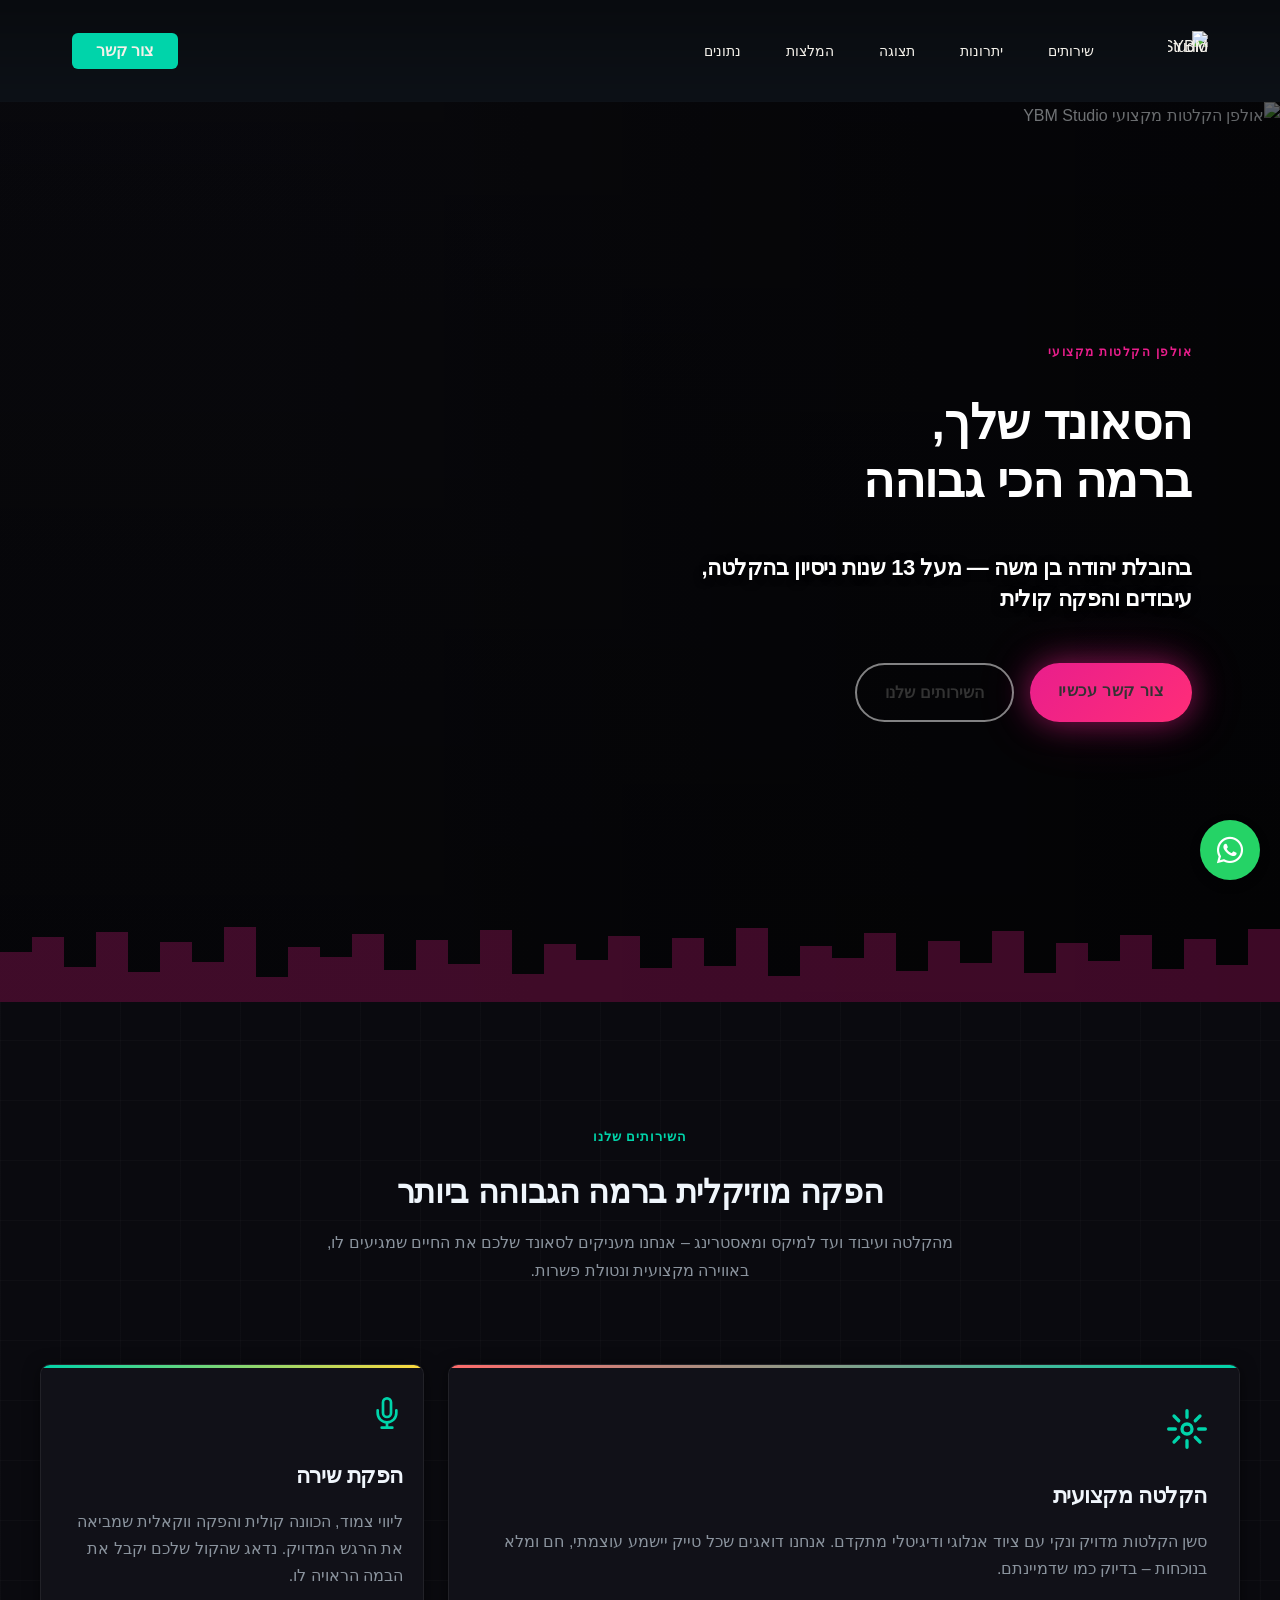
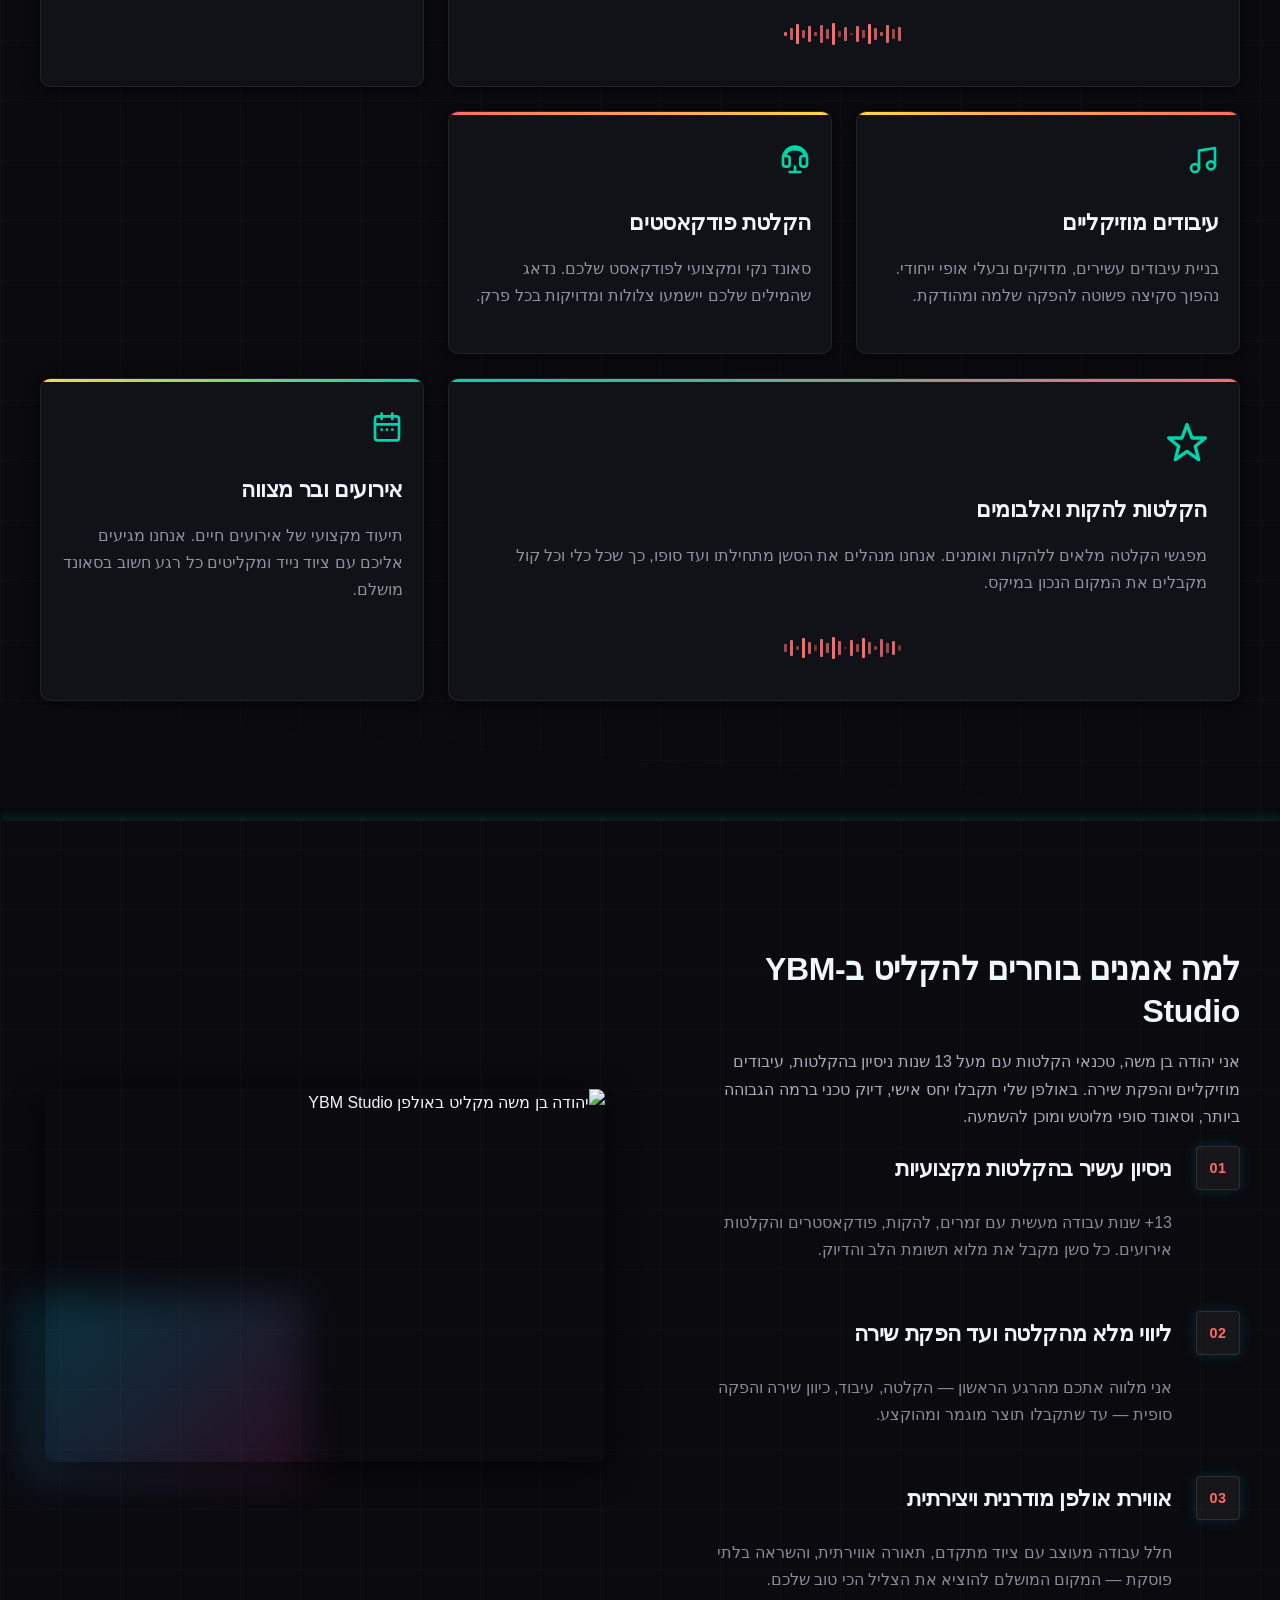
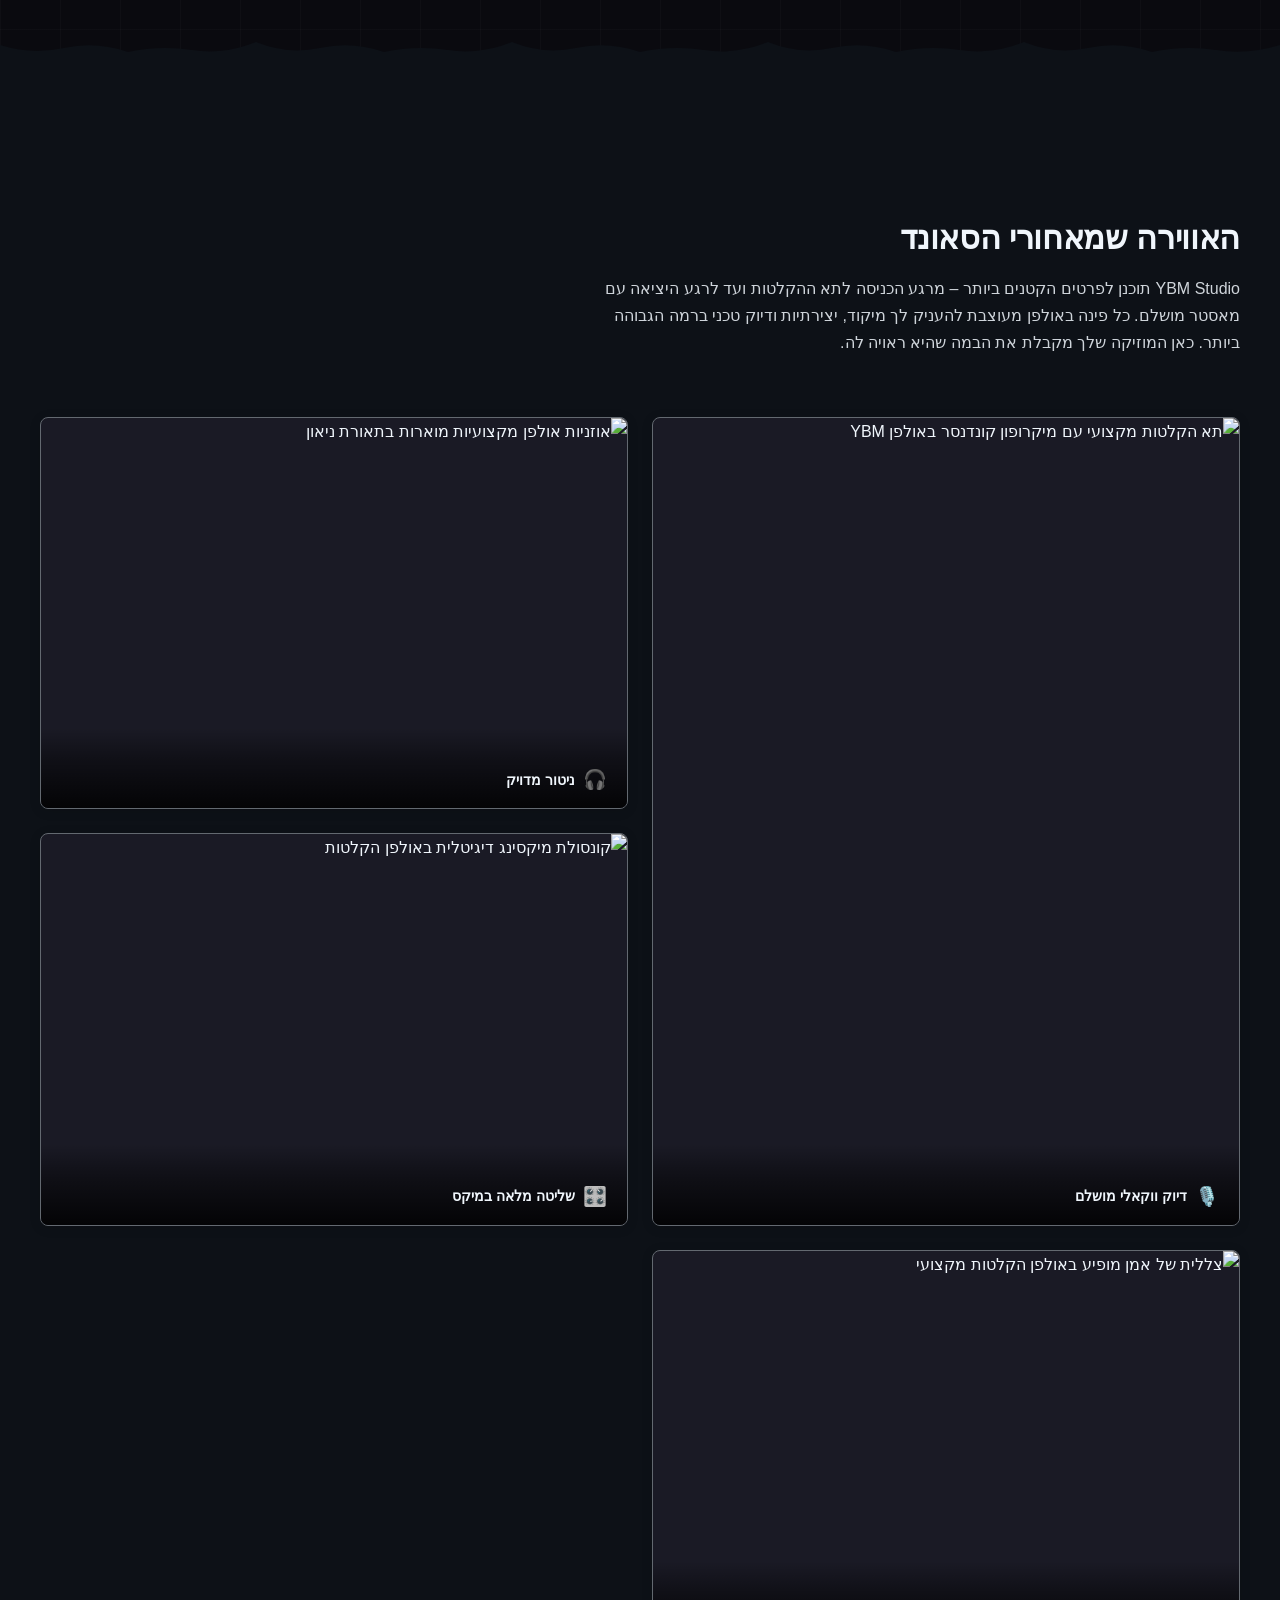
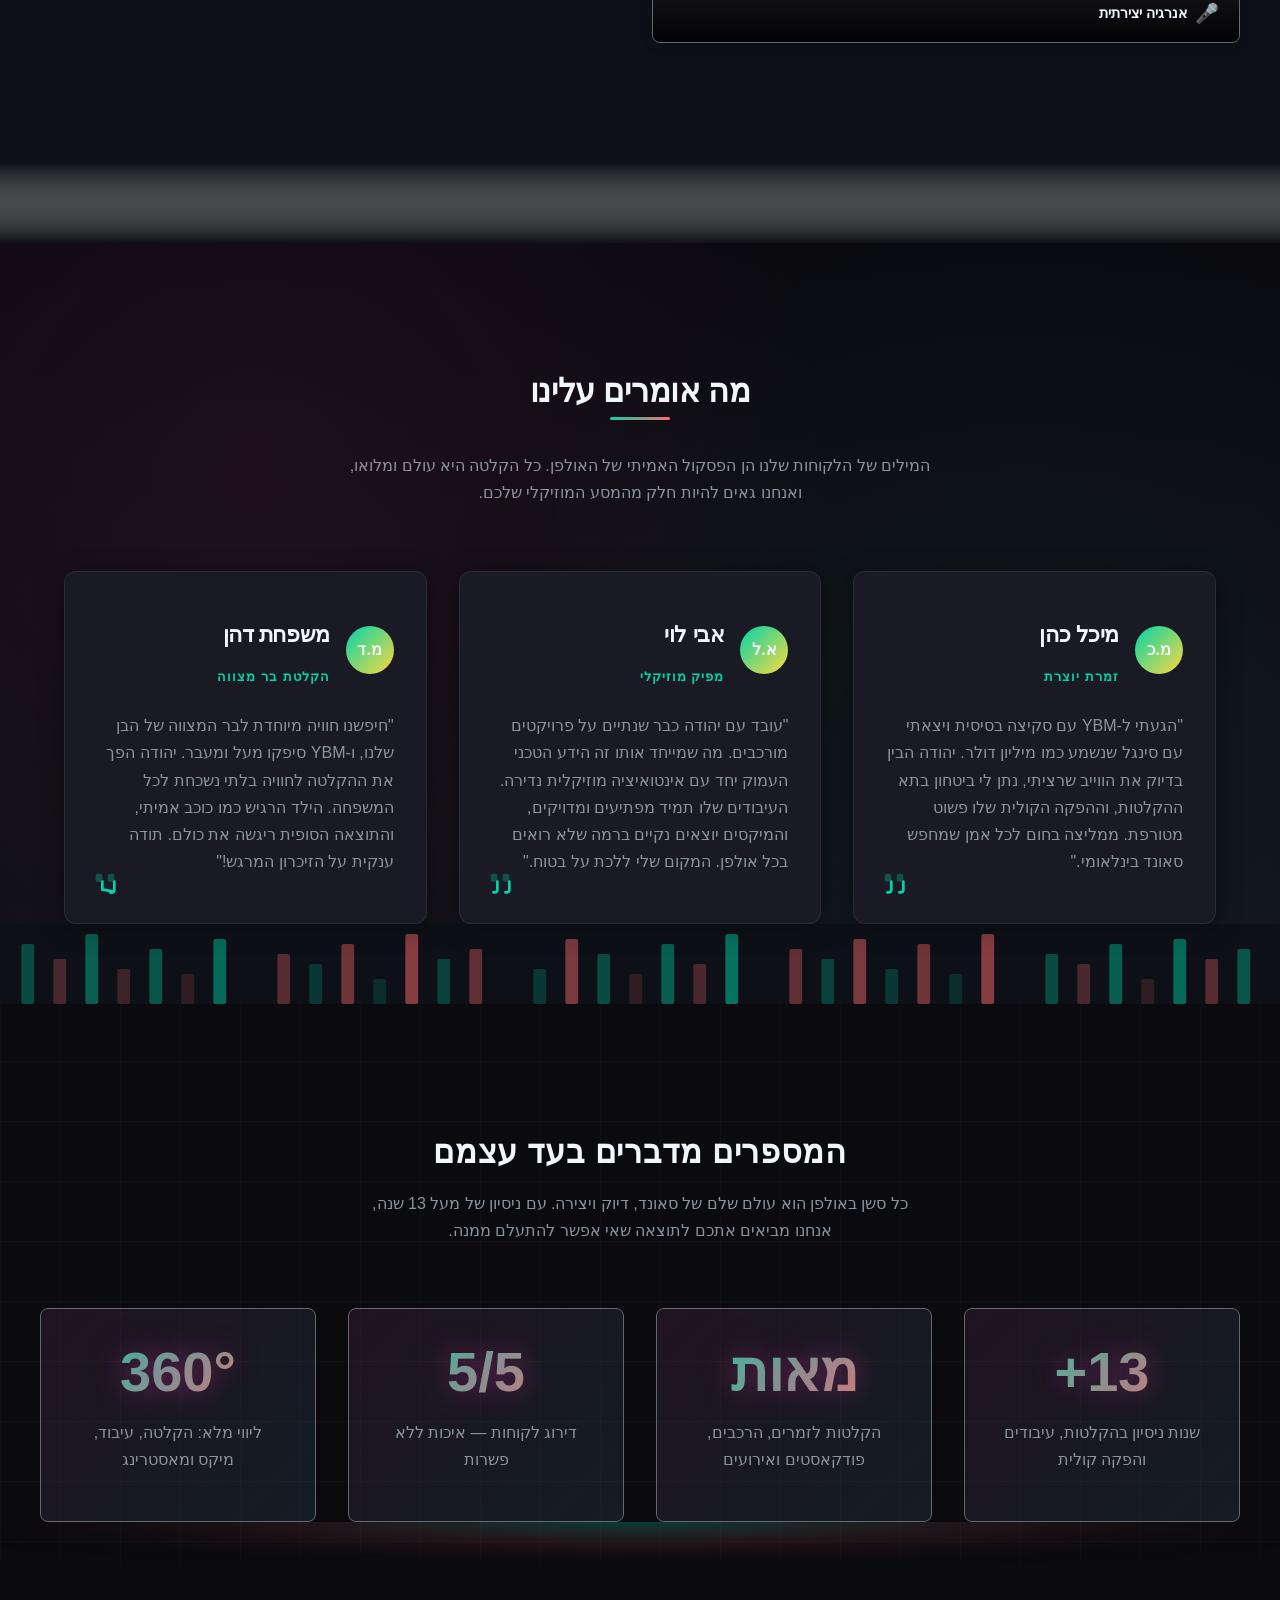
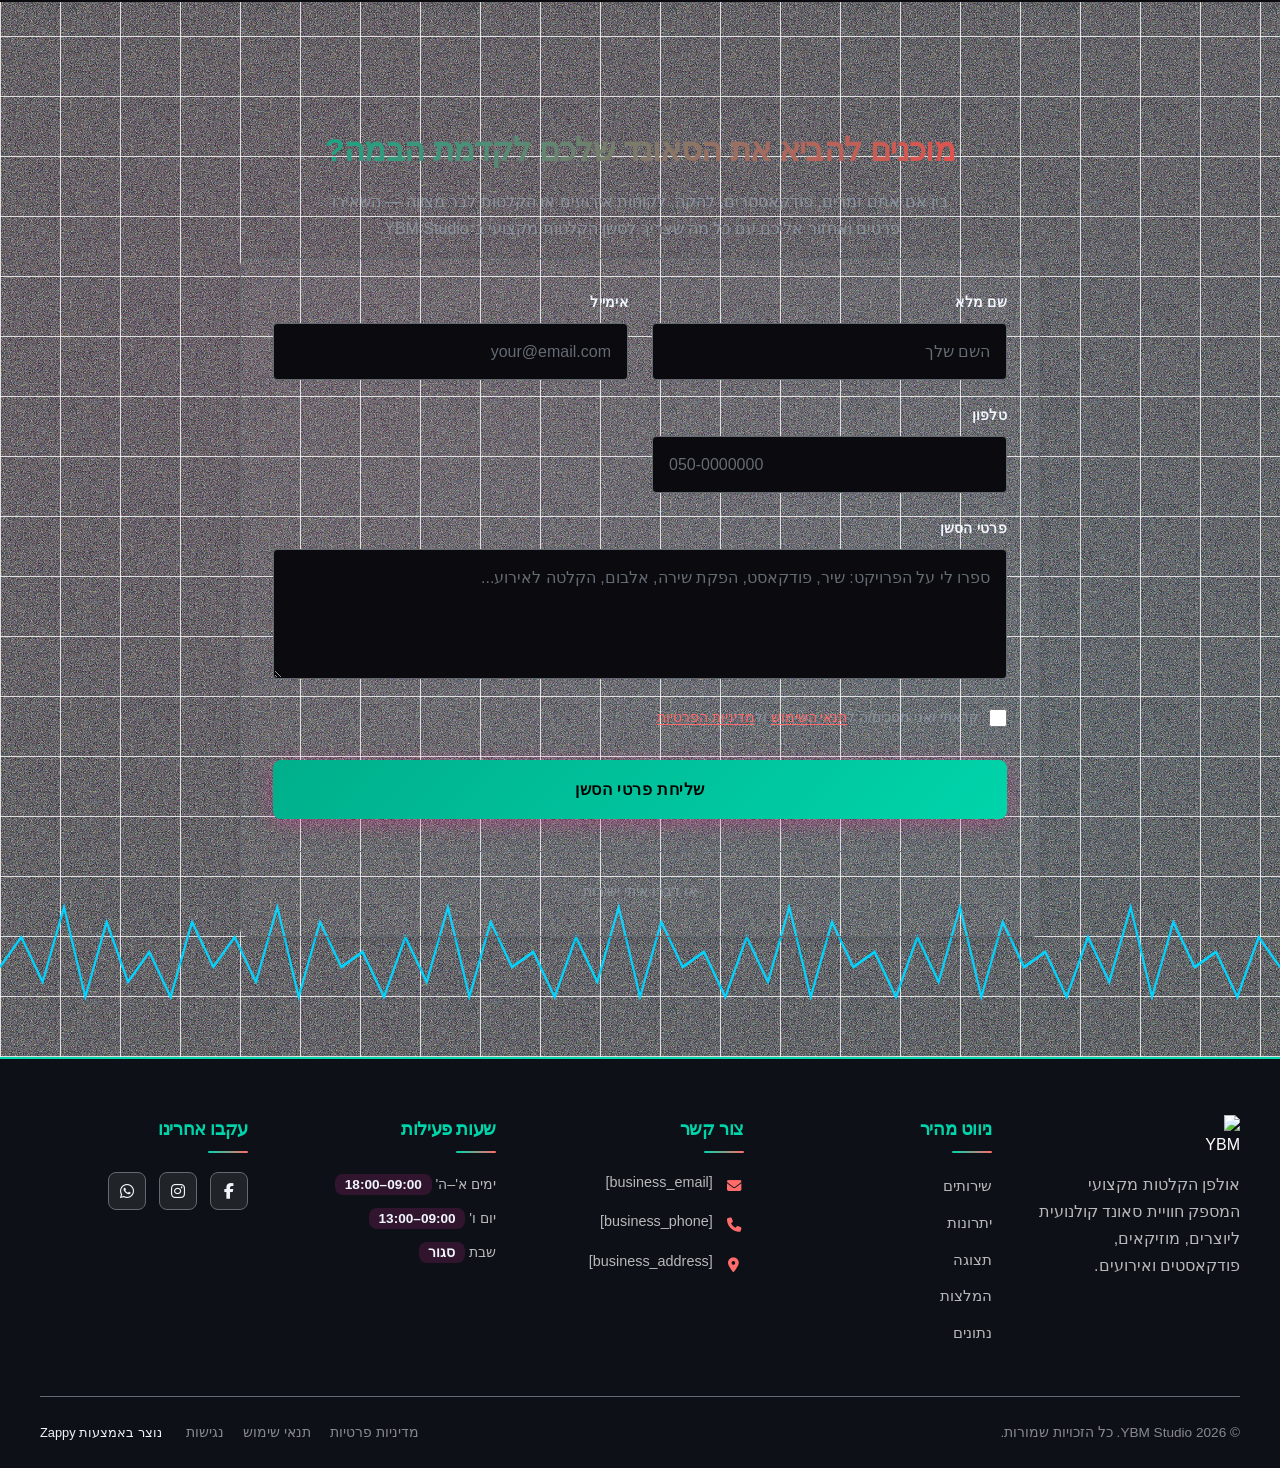
==== commit a50b3a7e: "Background sync: Progressive GitHub Sync" ====
--- a/index.html
+++ b/index.html
@@ -623,6 +623,196 @@
     <!-- Cookie Consent -->
     <link rel="stylesheet" href="https://cdn.jsdelivr.net/npm/vanilla-cookieconsent@3/dist/cookieconsent.css">
     <!-- Mickidum Accessibility Toolbar lazy-loaded by runtime -->
+
+<style data-zappy-section-v2-css="true">
+/* V2 Regenerated Section CSS */
+/* ===== INDEX HERO SECTION ===== */
+.index-hero-section {
+  position: relative;
+  overflow: hidden;
+  min-height: 100vh;
+  display: flex;
+  align-items: center;
+  justify-content: flex-start;
+  background-color: #0A0A0F;
+  color: var(--text-light);
+  direction: rtl;
+  text-align: right;
+}
+
+/* Background image */
+.index-hero-section .hero-bg-image {
+  position: absolute;
+  inset: 0;
+  width: 100%;
+  height: 100%;
+  object-fit: cover;
+  z-index: 0;
+}
+
+/* Scrim overlay */
+.index-hero-section .hero-scrim {
+  position: absolute;
+  inset: 0;
+  z-index: 1;
+  pointer-events: none;
+  background-image: linear-gradient(135deg, rgba(10,10,15,0.95) 0%, rgba(18,16,26,0.52) 45%, rgba(10,10,15,0.14) 70%, rgba(10,10,15,0.06) 100%);
+}
+
+/* Decorative neon waveform */
+.index-hero-section .neon-waveform {
+  position: absolute;
+  bottom: 0;
+  inset-inline-start: 0;
+  width: 100%;
+  height: 80px;
+  z-index: 2;
+  pointer-events: none;
+  display: block;
+}
+
+/* Content overlay */
+.index-hero-section .hero-content {
+  position: relative;
+  z-index: 10;
+  max-width: 1200px;
+  width: 100%;
+  margin: 0 auto;
+  padding: 120px 48px 80px;
+  display: flex;
+  flex-direction: column;
+  align-items: flex-start;
+  gap: 20px;
+}
+
+/* Label */
+.index-hero-section .hero-label {
+  font-size: 0.75rem;
+  font-weight: 700;
+  letter-spacing: 0.12em;
+  text-transform: uppercase;
+  color: #E91E8C;
+  margin-bottom: 4px;
+  display: block;
+}
+
+/* Main headline */
+.index-hero-section .hero-title {font-size: 3.5rem;
+  font-weight: 900;
+  letter-spacing: -0.01em;
+  line-height: 1.05;
+  color: #FFFFFF;
+  margin: 0;
+  max-width: 700px;}
+
+/* Subtitle */
+.index-hero-section .hero-subtitle {
+  font-size: 1.2rem;
+  font-weight: 400;
+  line-height: 1.6;
+  color: #FFFFFF;
+  margin: 0;
+  max-width: 560px;
+  text-shadow: 0 2px 8px rgba(0,0,0,0.7);
+}
+
+/* CTAs */
+.index-hero-section .hero-ctas {
+  display: flex;
+  flex-wrap: wrap;
+  gap: 16px;
+  margin-top: 12px;
+}
+
+.index-hero-section .btn-primary {
+  background: linear-gradient(135deg, #E91E8C 0%, #FF2D78 100%);
+  color: #fff;
+  padding: 14px 28px;
+  border-radius: 50px;
+  border: none;
+  font-weight: 700;
+  font-size: 1rem;
+  letter-spacing: 0.03em;
+  cursor: pointer;
+  text-decoration: none;
+  display: inline-block;
+  transition: all 0.35s cubic-bezier(0.4, 0, 0.2, 1);
+  box-shadow: 0 0 30px rgba(233,30,140,0.5), 0 0 60px rgba(233,30,140,0.2);
+}
+
+.index-hero-section .btn-primary:hover {
+  transform: translateY(-3px);
+  box-shadow: 0 0 40px rgba(233,30,140,0.7), 0 0 80px rgba(233,30,140,0.3);
+}
+
+.index-hero-section .btn-secondary {
+  background: transparent;
+  color: #FFFFFF;
+  padding: 14px 28px;
+  border-radius: 50px;
+  border: 2px solid rgba(255,255,255,0.5);
+  font-weight: 600;
+  font-size: 1rem;
+  cursor: pointer;
+  text-decoration: none;
+  display: inline-block;
+  transition: all 0.35s cubic-bezier(0.4, 0, 0.2, 1);
+}
+
+.index-hero-section .btn-secondary:hover {
+  background: rgba(255,255,255,0.08);
+  border-color: #00D4FF;
+  color: #00D4FF;
+  transform: translateY(-3px);
+  box-shadow: 0 0 30px rgba(0,212,255,0.3);
+}
+
+/* Responsive */
+@media (max-width: 768px) {
+  .index-hero-section {
+    min-height: 100vh;
+    padding-top: 100px;
+  }
+
+  .index-hero-section .hero-content {
+    padding: 100px 20px 60px;
+    gap: 14px;
+  }
+
+  .index-hero-section .hero-title {
+    font-size: 2.4rem;
+    max-width: 100%;
+  }
+
+  .index-hero-section .hero-subtitle {
+    font-size: 1rem;
+    max-width: 100%;
+  }
+
+  .index-hero-section .hero-ctas {
+    flex-direction: column;
+    width: 100%;
+    gap: 12px;
+  }
+
+  .index-hero-section .btn-primary,
+  .index-hero-section .btn-secondary {
+    text-align: center;
+    width: 100%;
+  }
+}
+/* ZAPPY_POSTGEN_GUARD_HERO_FONT_CAP:index-hero */
+.hero h1, .hero-section h1, [class*="hero-"] h1, [class~="hero"] h1, .hero .hero-title, .hero-title { font-size: 48px !important; line-height: 1.2 !important; }
+@media (max-width: 1024px) {
+  .hero h1, .hero-section h1, [class*="hero-"] h1, [class~="hero"] h1, .hero .hero-title, .hero-title { font-size: 36px !important; }
+}
+@media (max-width: 768px) {
+  .hero h1, .hero-section h1, [class*="hero-"] h1, [class~="hero"] h1, .hero .hero-title, .hero-title { font-size: 28px !important; }
+}
+
+/* ZAPPY_POSTGEN_GUARD_HERO_TYPO:בית-hero (index-hero) — stripped 1 jarring hero headline effect(s) */
+
+</style>
     <style id="zappy-critical-above-fold-css">
 html{box-sizing:border-box;-webkit-text-size-adjust:100%}*,*::before,*::after{box-sizing:inherit}body{margin:0;min-width:320px;overflow-x:clip}img,svg,video{max-width:100%;height:auto}main{display:block}.container{width:min(100% - 32px,1200px);margin-inline:auto}.navbar,nav.navbar,header .navbar,header[role="banner"]{position:relative;z-index:1000;width:100%}.nav-container,.navbar .container{display:flex;align-items:center;justify-content:space-between;min-height:64px}.logo,.logo-link img{display:block;width:35px;height:35px;object-fit:contain}.nav-menu,#navMenu{list-style:none;margin:0;padding:0}.navbar a,.nav-menu a,#navMenu a,.navbar .nav-links a{color:inherit;text-decoration:none}.navbar .sub-menu,.nav-menu .sub-menu,#navMenu .sub-menu{display:none}.fa,.fas,.far,.fab,.fa-solid,.fa-regular,.fa-brands{display:inline-block;min-width:1em;text-align:center}html:not(#zappy-noop)[data-zappy-site-type="ecommerce"] .phone-header-btn,html:not(#zappy-noop) .navbar:has(.nav-ecommerce-icons)>.phone-header-btn{display:none!important;visibility:hidden!important;width:0!important;height:0!important;pointer-events:none!important}.zappy-preview-empty-store-cta{display:none!important;visibility:hidden!important;height:0!important;max-height:0!important;overflow:hidden!important;margin:0!important;padding:0!important;border:0!important;box-shadow:none!important}.zappy-catalog-menu{background:var(--surface-color,var(--surface,linear-gradient(135deg,#f8f9fa 0%,#fff 100%)));border-bottom:1px solid var(--border-color,#e5e7eb);padding:0;position:sticky;top:0;z-index:90}.zappy-catalog-menu[dir=rtl],.zappy-catalog-menu.rtl{direction:rtl}.zappy-catalog-menu[dir=ltr],.zappy-catalog-menu.ltr{direction:ltr}.catalog-menu-container{max-width:1440px;margin:0 auto;display:flex;align-items:center;gap:8px;padding:10px 24px;overflow:visible}.catalog-menu-categories,.catalog-menu-list{display:flex;align-items:center;gap:4px;flex-wrap:wrap;margin:0;padding:0;list-style:none}.catalog-menu-item{display:inline-flex;align-items:center;padding:8px 16px;font-size:14px;font-weight:500;color:var(--text-color,var(--text,#374151));text-decoration:none;border-radius:20px;white-space:nowrap}.catalog-menu-all{background:var(--primary-color,var(--primary,#111));color:var(--text-light,#fff)!important}.catalog-menu-parent{position:relative;display:inline-flex;align-items:center}.catalog-menu-trigger{display:inline-flex;align-items:center;gap:6px}.catalog-menu-chevron{flex-shrink:0}.catalog-menu-parent>.sub-menu{display:none!important;visibility:hidden!important;opacity:0!important;pointer-events:none!important}.hero-section,.index-hero-section,section[class*="hero"]{position:relative;overflow:hidden}.hero-section,.index-hero-section{min-height:560px}section[data-hero-type*="fullscreen"]{min-height:100vh}.hero-bg-wrapper,.hero-bg-image,section[class*="hero"] [class*="hero-bg"]{position:absolute;inset:0;width:100%;height:100%}.hero-bg-wrapper img,.hero-bg-image img,section[class*="hero"] [data-hero-bg],section[class*="hero"] img[data-hero-background="true"]{width:100%!important;height:100%!important;object-fit:cover!important;display:block}.hero-content,section[class*="hero"] .container{position:relative;z-index:2}@media(max-width:768px){:root{--header-height:72px;--total-header-height:72px;--zappy-mobile-menu-top:72px}html[data-zappy-site-type="ecommerce"] body{padding-top:var(--total-header-height,72px)}html[data-zappy-site-type="ecommerce"] body>nav.navbar,html[data-zappy-site-type="ecommerce"] body>.navbar:not(.zappy-catalog-menu){position:fixed!important;top:0;left:0;right:0;z-index:100000;width:100%;margin-bottom:0}.zappy-catalog-menu{position:fixed;top:var(--header-height,72px);left:0;right:0;z-index:99999}.nav-container,.navbar .container{min-height:60px}.nav-menu,#navMenu{max-width:100vw;overflow-x:hidden}.hero-section,.index-hero-section,section[class*="hero"],section[data-hero-type*="fullscreen"]{min-height:100svh}.hero-bg-wrapper,.hero-bg-image,.hero-scrim{min-height:100svh}}
 
@@ -684,7 +874,7 @@
 </style>
     <link rel="stylesheet" href="/styles.css">
     <script>window.ZAPPY_WEBSITE_ID = "2a3e50f6-2c48-4250-a562-2b5f5c703716"; window.ZAPPY_API_BASE = "https://api.zappy5.com";</script>
-    <link rel="preload" as="image" href="/assets/site-image-index-hero-image-1.webp" fetchpriority="high">
+    <link rel="preload" as="image" href="/assets/ybm-studio-music-recording-studio-section-hero-index-hero-image-1.webp" fetchpriority="high">
 
     <style id="zappy-dropdown-submenu-styles">
       /* ========== DESKTOP DROPDOWN SUBMENU STYLES ========== */
@@ -1261,64 +1451,27 @@
 </script>
   
   <main id="main">
-    <section data-band-index="0" id="hero" class="index-hero-section" data-layout-spec="בית-hero" data-hero-type="fullscreen-scrim" data-zappy-animate="fade-in" data-zappy-anim-duration="0.8s" data-zappy-anim-delay="0s">
-  <!-- Background Image -->
-  <div class="index-hero-section__bg-wrapper" data-zappy-animate="fade-in" data-zappy-anim-duration="0.8s" data-zappy-anim-delay="0.1s">
-    <img loading="eager" fetchpriority="high" data-hero-bg="true" data-placeholder="index-hero-image-1" data-context="A dark, cinematic professional recording studio control room with glowing console lights, microphone silhouette, and cyan-pink edge lighting. Deep charcoal space with neon accents." width="1200" height="600" src="/assets/site-image-index-hero-image-1.webp" alt="אולפן הקלטות מקצועי YBM Studio" class="index-hero-section__bg-img" data-zappy-animate="fade-in" data-zappy-anim-duration="0.8s" data-zappy-anim-delay="0.2s" decoding="async">
-  </div>
-
-  <!-- Scrim Overlay -->
-  <div class="index-hero-section__scrim" data-zappy-animate="fade-in" data-zappy-anim-duration="0.8s" data-zappy-anim-delay="0.30000000000000004s"></div>
-
-  <!-- Waveform Decorations -->
-  <div class="index-hero-section__waveform index-hero-section__waveform--pink" aria-hidden="true" data-zappy-animate="fade-in" data-zappy-anim-duration="0.8s" data-zappy-anim-delay="0.4s">
-    <svg data-no-icon-edit="true" aria-hidden="true" viewBox="0 0 400 80" preserveAspectRatio="none" xmlns="http://www.w3.org/2000/svg">
-      <rect x="0" y="70" width="4" height="10" fill="#E91E8C" opacity="0.35"></rect>
-      <rect x="8" y="60" width="4" height="20" fill="#E91E8C" opacity="0.45"></rect>
-      <rect x="16" y="40" width="4" height="40" fill="#E91E8C" opacity="0.55"></rect>
-      <rect x="24" y="20" width="4" height="60" fill="#E91E8C" opacity="0.65"></rect>
-      <rect x="32" y="10" width="4" height="70" fill="#E91E8C" opacity="0.75"></rect>
-      <rect x="40" y="0" width="4" height="80" fill="#E91E8C" opacity="0.85"></rect>
-      <rect x="48" y="20" width="4" height="60" fill="#E91E8C" opacity="0.65"></rect>
-      <rect x="56" y="50" width="4" height="30" fill="#E91E8C" opacity="0.5"></rect>
-      <rect x="64" y="65" width="4" height="15" fill="#E91E8C" opacity="0.4"></rect>
-    </svg>
-  </div>
-  <div class="index-hero-section__waveform index-hero-section__waveform--cyan" aria-hidden="true" data-zappy-animate="fade-in" data-zappy-anim-duration="0.8s" data-zappy-anim-delay="0.5s">
-    <svg data-no-icon-edit="true" aria-hidden="true" viewBox="0 0 400 80" preserveAspectRatio="none" xmlns="http://www.w3.org/2000/svg">
-      <rect x="0" y="65" width="4" height="15" fill="#00D4FF" opacity="0.4"></rect>
-      <rect x="8" y="50" width="4" height="30" fill="#00D4FF" opacity="0.5"></rect>
-      <rect x="16" y="30" width="4" height="50" fill="#00D4FF" opacity="0.6"></rect>
-      <rect x="24" y="15" width="4" height="65" fill="#00D4FF" opacity="0.7"></rect>
-      <rect x="32" y="5" width="4" height="75" fill="#00D4FF" opacity="0.8"></rect>
-      <rect x="40" y="0" width="4" height="80" fill="#00D4FF" opacity="0.9"></rect>
-      <rect x="48" y="10" width="4" height="70" fill="#00D4FF" opacity="0.75"></rect>
-      <rect x="56" y="40" width="4" height="40" fill="#00D4FF" opacity="0.55"></rect>
-      <rect x="64" y="60" width="4" height="20" fill="#00D4FF" opacity="0.45"></rect>
-    </svg>
-  </div>
-
-  <!-- Content Overlay Group -->
-  <div class="index-hero-section__content" data-zappy-animate="fade-in" data-zappy-anim-duration="0.8s" data-zappy-anim-delay="0.6000000000000001s">
-    <div class="index-hero-section__label" data-zappy-animate="fade-in" data-zappy-anim-duration="0.8s" data-zappy-anim-delay="0.7000000000000001s">אולפן הקלטות מקצועי</div>
-    <h1 class="index-hero-section__headline" data-zappy-animate="fade-in" data-zappy-anim-duration="0.8s" data-zappy-anim-delay="0.8s">YBM Studio</h1>
-    <h3 class="index-hero-section__subtitle" data-zappy-animate="fade-in" data-zappy-anim-duration="0.8s" data-zappy-anim-delay="0.9s">בבעלות יהודה בן משה — טכנאי הקלטות עם מעל 13 שנות ניסיון בהקלטות, עיבודים והפקה קולית</h3>
-    <div class="index-hero-section__ctas" data-zappy-animate="fade-in" data-zappy-anim-duration="0.8s" data-zappy-anim-delay="1s">
-      <a href="#contact" class="index-hero-section__cta index-hero-section__cta--primary" data-zappy-animate="fade-in" data-zappy-anim-duration="0.8s" data-zappy-anim-delay="1.1s">דברו עם יהודה</a>
-      <a href="#services" class="index-hero-section__cta index-hero-section__cta--secondary" data-zappy-animate="fade-in" data-zappy-anim-duration="0.8s" data-zappy-anim-delay="1.2000000000000002s">האזינו לסאונד של האולפן</a>
+    <section class="index-hero-section" data-layout-spec="בית-hero" data-hero-type="fullscreen-scrim" id="hero">
+  <!-- Background image -->
+  <img loading="eager" fetchpriority="high" data-hero-bg="true" data-context="Professional music recording studio interior, dim atmospheric lighting, mixing console with glowing neon pink and cyan LED meters, microphone on stand in foreground, soundproof panels on walls, modern creative workspace vibe, 1200x600" width="1200" height="600" src="/assets/ybm-studio-music-recording-studio-section-hero-index-hero-image-1.webp" alt="אולפן הקלטות מקצועי YBM Studio" class="hero-bg-image" decoding="async">
+
+  <!-- Scrim overlay -->
+  <div class="hero-scrim" aria-hidden="true"></div>
+
+  <!-- Decorative neon waveform equalizer SVG -->
+  <svg class="neon-waveform" data-no-icon-edit="true" aria-hidden="true" viewBox="0 0 600 80" preserveAspectRatio="none" xmlns="http://www.w3.org/2000/svg">
+    <path d="M0,80 L0,30 L15,30 L15,15 L30,15 L30,45 L45,45 L45,10 L60,10 L60,50 L75,50 L75,20 L90,20 L90,40 L105,40 L105,5 L120,5 L120,55 L135,55 L135,25 L150,25 L150,35 L165,35 L165,12 L180,12 L180,48 L195,48 L195,18 L210,18 L210,42 L225,42 L225,8 L240,8 L240,52 L255,52 L255,22 L270,22 L270,38 L285,38 L285,14 L300,14 L300,46 L315,46 L315,16 L330,16 L330,44 L345,44 L345,6 L360,6 L360,54 L375,54 L375,24 L390,24 L390,36 L405,36 L405,11 L420,11 L420,49 L435,49 L435,19 L450,19 L450,41 L465,41 L465,9 L480,9 L480,51 L495,51 L495,21 L510,21 L510,39 L525,39 L525,13 L540,13 L540,47 L555,47 L555,17 L570,17 L570,43 L585,43 L585,7 L600,7 L600,80 Z" fill="#E91E8C" opacity="0.25"></path>
+  </svg>
+
+  <!-- Text overlay group -->
+  <div class="hero-content">
+    <span class="hero-label">אולפן הקלטות מקצועי</span>
+    <h1 class="hero-title">הסאונד שלך,<br>ברמה הכי גבוהה</h1>
+    <h3 class="hero-subtitle">בהובלת יהודה בן משה — מעל 13 שנות ניסיון בהקלטה, עיבודים והפקה קולית</h3>
+    <div class="hero-ctas">
+      <a href="#contact" class="btn-primary">צור קשר עכשיו</a>
+      <a href="#services" class="btn-secondary">השירותים שלנו</a>
     </div>
-  </div>
-
-  <!-- Bottom Divider -->
-  <div class="index-hero-section__divider-wrapper" data-zappy-animate="fade-in" data-zappy-anim-duration="0.8s" data-zappy-anim-delay="1.3s">
-    <svg data-no-icon-edit="true" aria-hidden="true" viewBox="0 0 1200 80" preserveAspectRatio="none" xmlns="http://www.w3.org/2000/svg">
-      <!-- Cyan waveform line -->
-      <path d="M0,80 L0,20 Q50,15 100,25 T200,18 Q250,22 300,15 T400,20 Q450,18 500,22 T600,15 Q650,20 700,18 T800,22 Q850,15 900,20 T1000,18 Q1050,22 1100,15 T1200,20 L1200,80 Z" fill="#0A0A0F" opacity="0.6"></path>
-      <!-- Pink waveform line slightly offset -->
-      <path d="M0,80 L0,35 Q50,30 100,40 T200,33 Q250,37 300,30 T400,35 Q450,33 500,37 T600,30 Q650,35 700,33 T800,37 Q850,30 900,35 T1000,33 Q1050,37 1100,30 T1200,35 L1200,80 Z" fill="#0A0A0F" opacity="0.5"></path>
-      <!-- Graphite band -->
-      <rect x="0" y="55" width="1200" height="25" fill="#111217" opacity="0.9"></rect>
-    </svg>
   </div>
 </section>
 
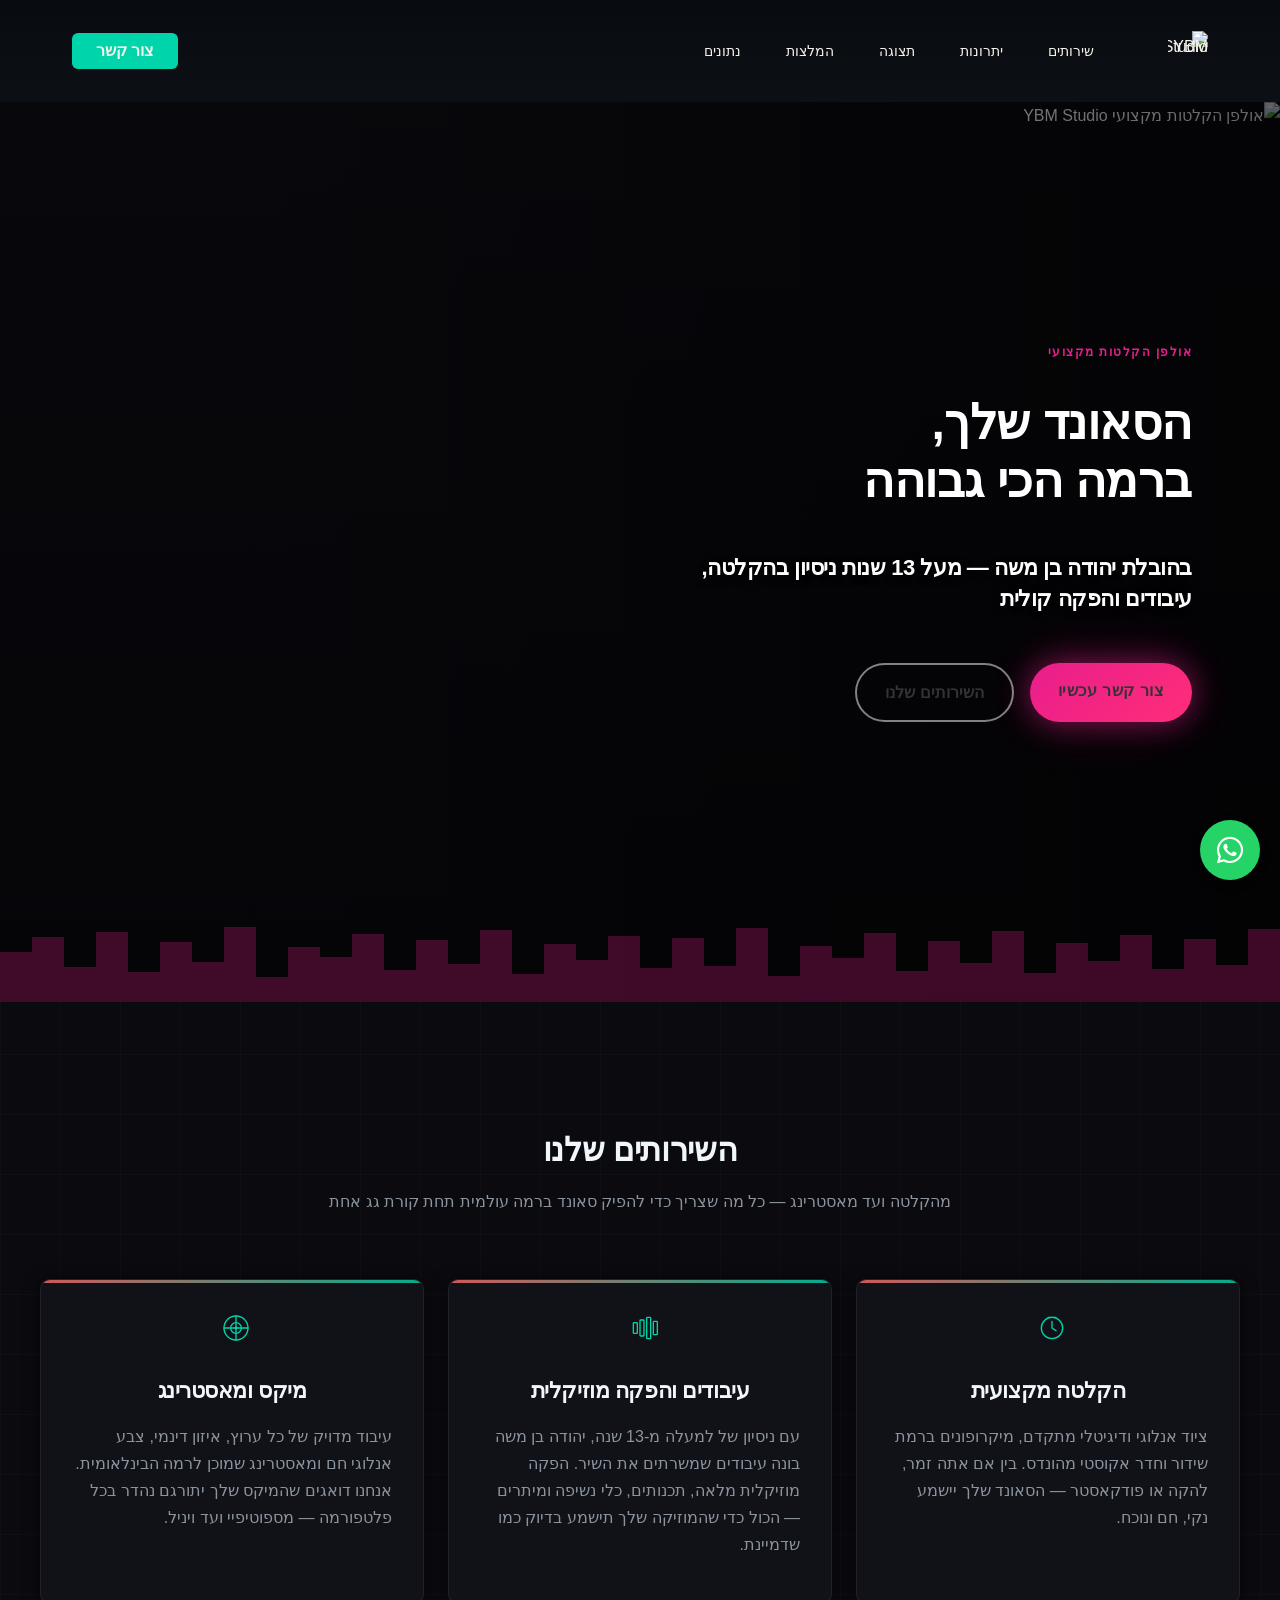
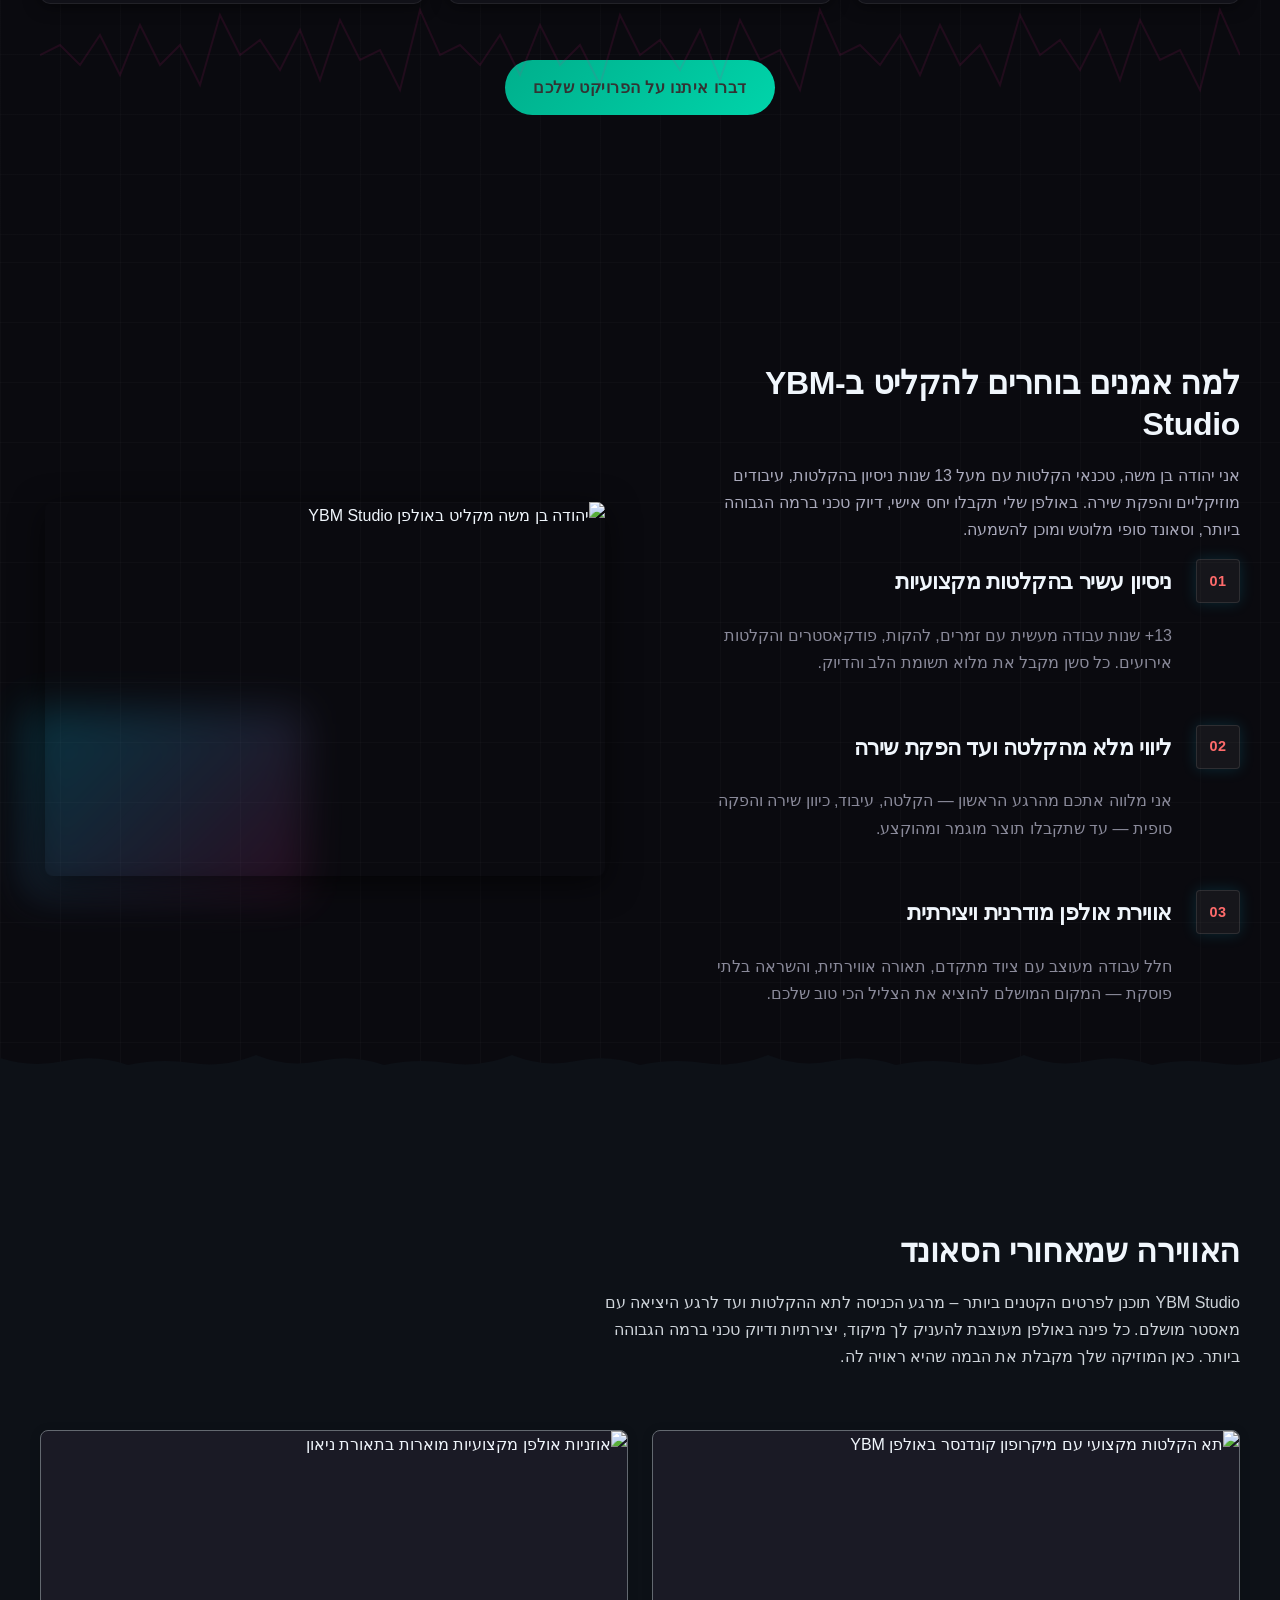
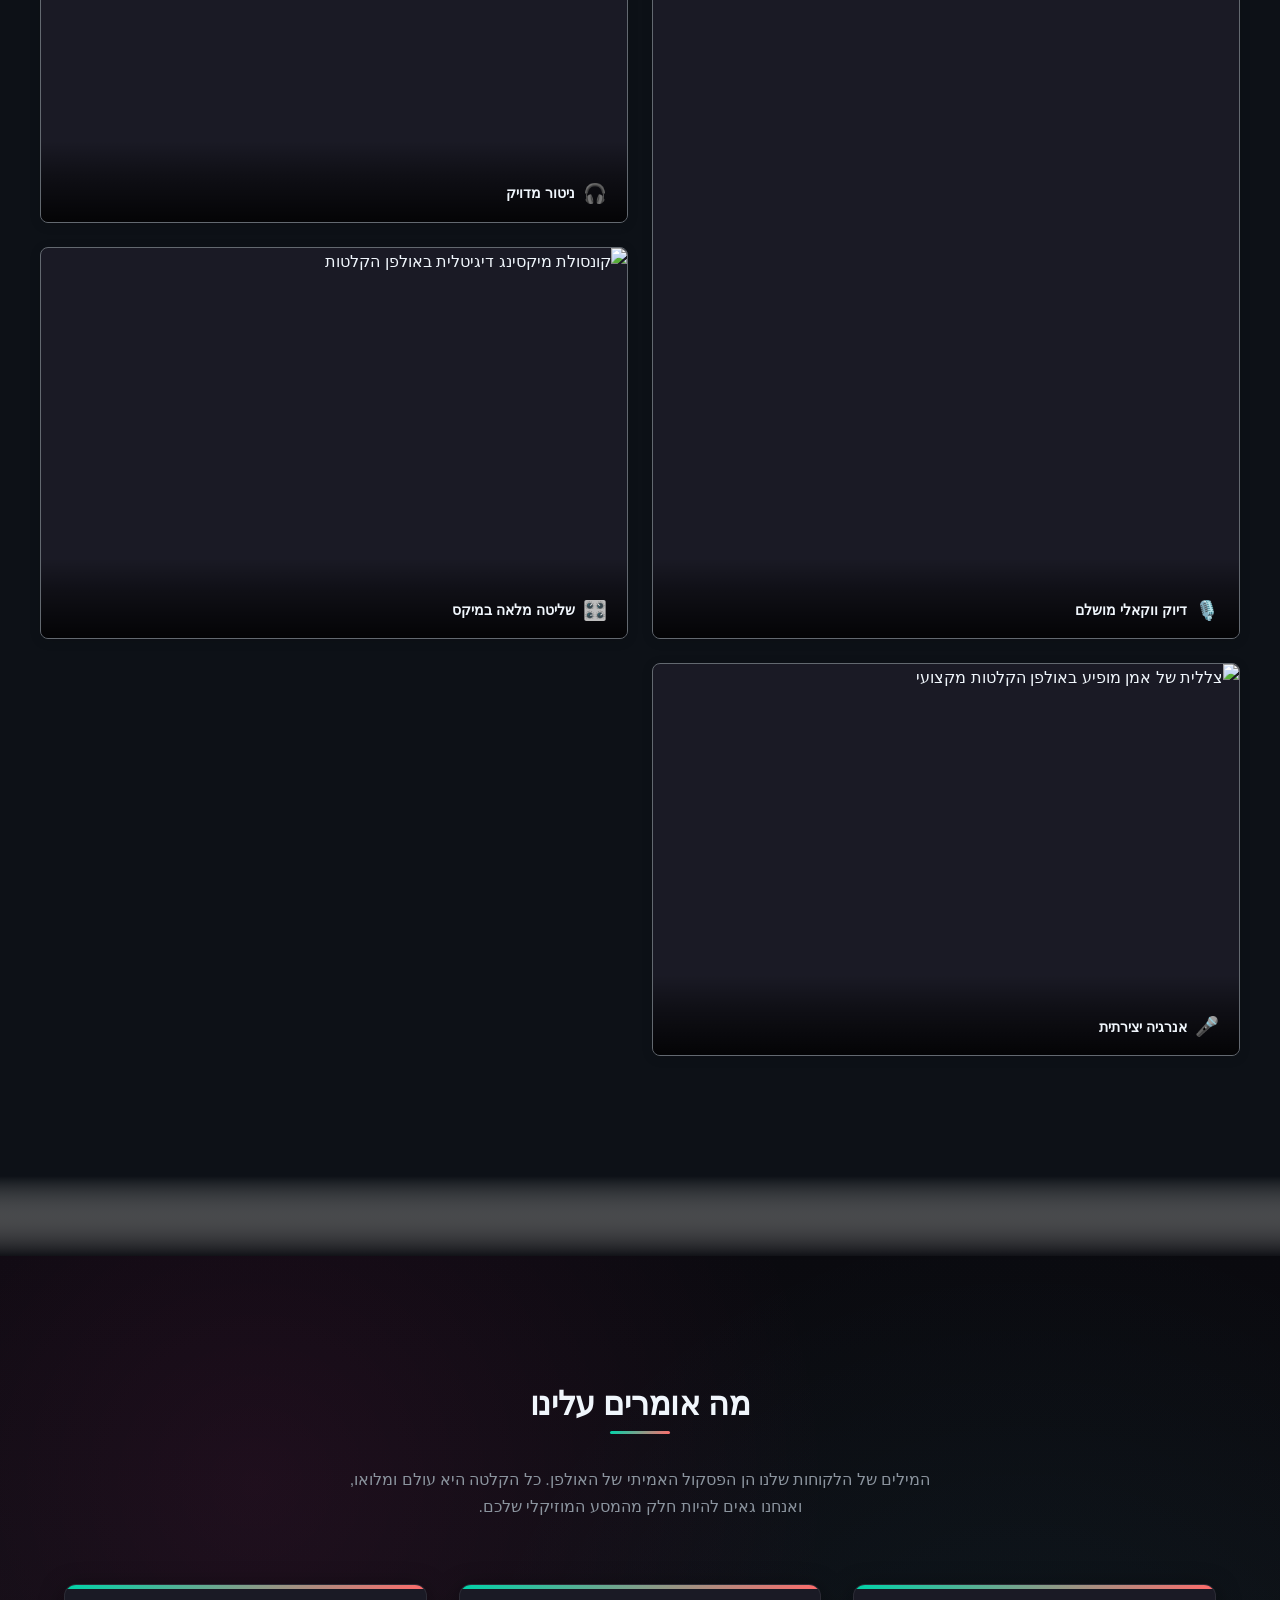
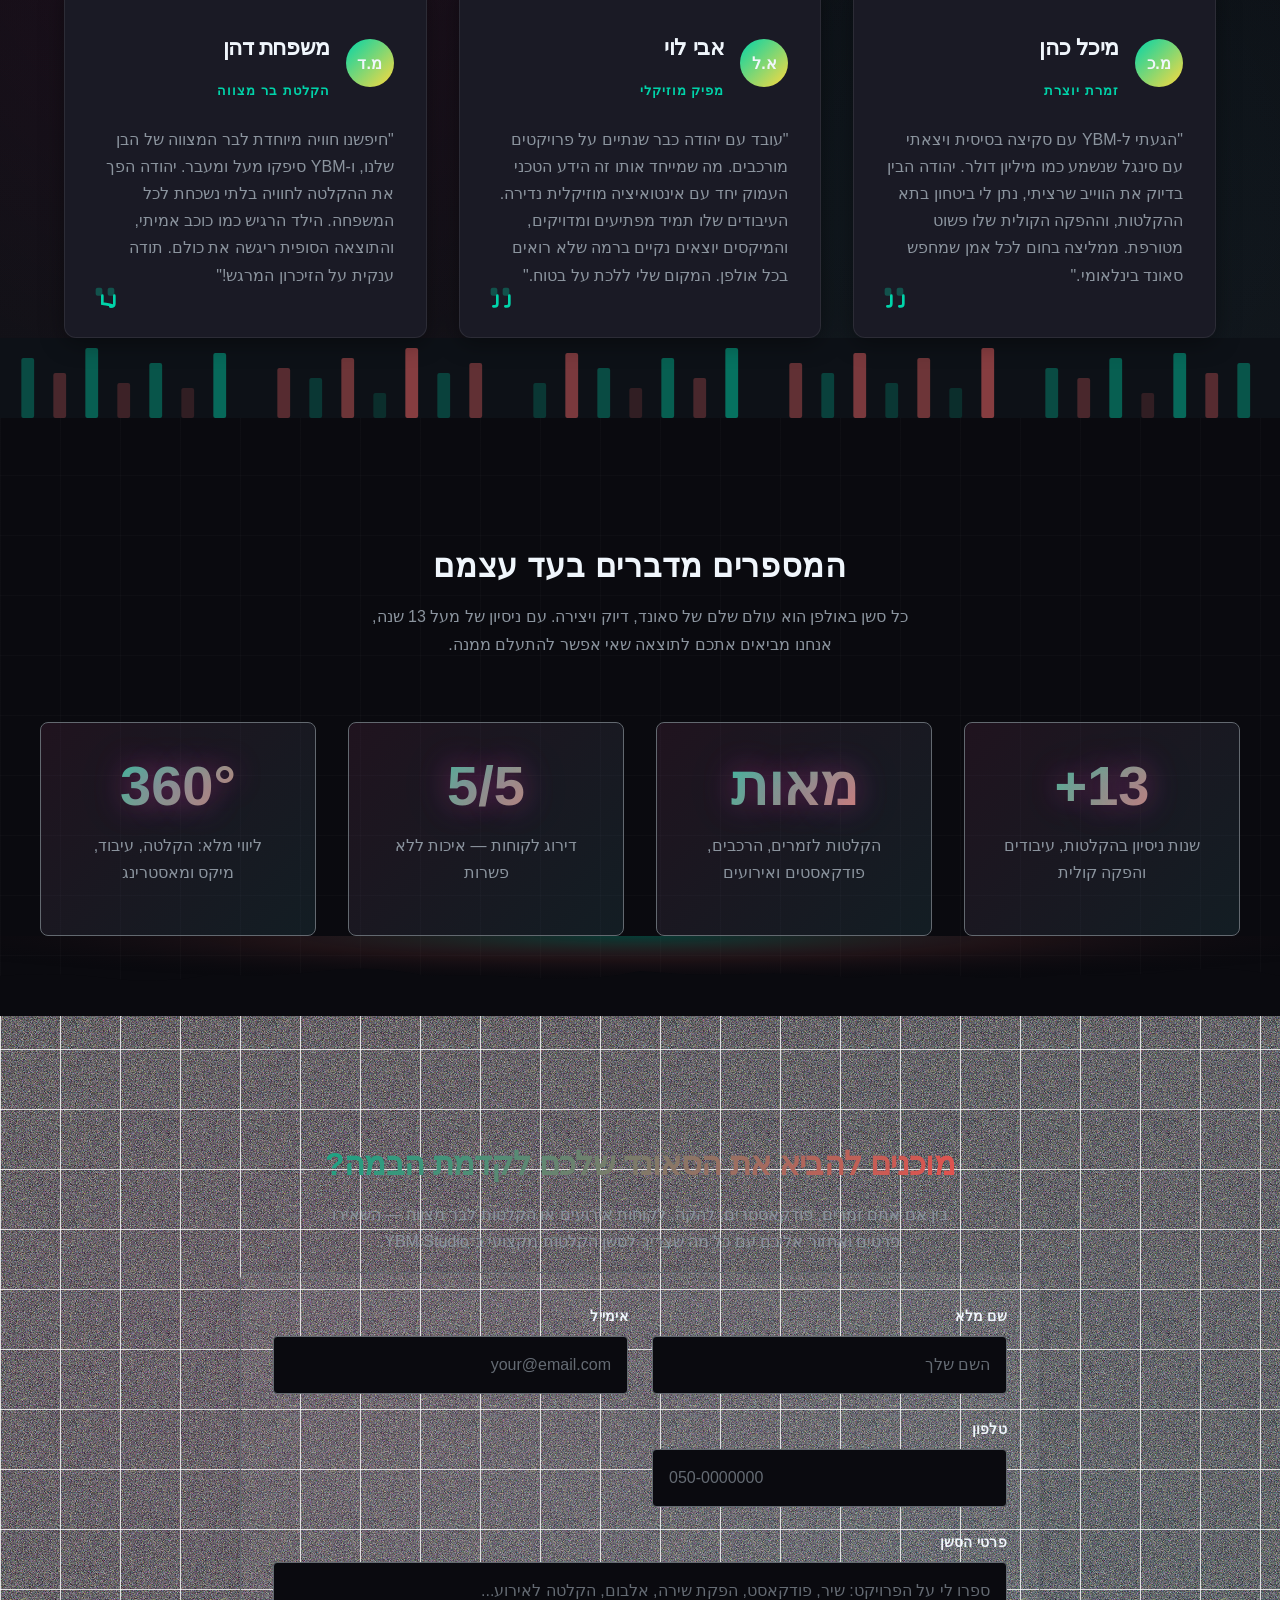
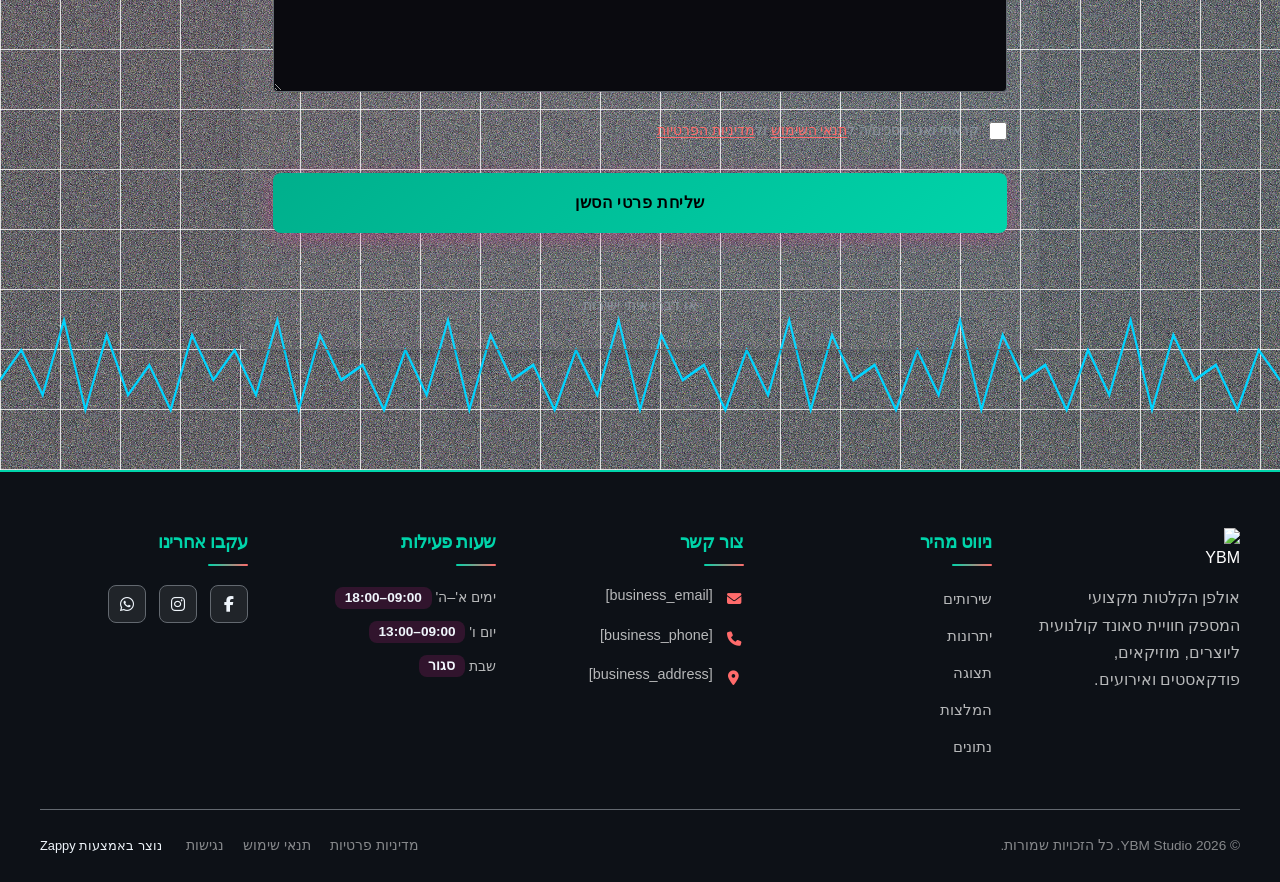
==== commit 34629e8c: "Background sync: Progressive GitHub Sync" ====
--- a/index.html
+++ b/index.html
@@ -812,6 +812,219 @@
 
 /* ZAPPY_POSTGEN_GUARD_HERO_TYPO:בית-hero (index-hero) — stripped 1 jarring hero headline effect(s) */
 
+</style>
+
+<style data-zappy-section-v2-css="true">
+/* V2 Regenerated Section CSS */
+.index-services-section {
+  background-color: #0A0A0F;
+  background-image: 
+    repeating-linear-gradient(0deg, rgba(255,255,255,0.02) 0px, rgba(255,255,255,0.02) 1px, transparent 1px, transparent 60px),
+    repeating-linear-gradient(90deg, rgba(255,255,255,0.02) 0px, rgba(255,255,255,0.02) 1px, transparent 1px, transparent 60px);
+  color: var(--text-light);
+  padding: 100px 16px 120px;
+  position: relative;
+  overflow: hidden;
+  direction: rtl;
+}
+
+.index-services-section__container {
+  max-width: 1200px;
+  margin: 0 auto;
+  position: relative;
+  z-index: 2;
+}
+
+/* Header */
+.index-services-section__header {
+  text-align: center;
+  margin-bottom: 64px;
+}
+
+.index-services-section__title {
+  font-size: 2.2rem;
+  font-weight: 800;
+  letter-spacing: -0.01em;
+  line-height: 1.15;
+  color: #FFFFFF;
+  margin: 0 0 16px 0;
+  font-family: 'Assistant', 'Heebo', Arial, sans-serif;
+  text-align: center;
+}
+
+.index-services-section__subtitle {
+  font-size: 1rem;
+  font-weight: 400;
+  line-height: 1.7;
+  color: #8A8A9A;
+  max-width: 600px;
+  margin: 0 auto;
+  text-align: center;
+}
+
+/* Services Grid */
+.index-services-section__grid {
+  display: grid;
+  grid-template-columns: repeat(3, 1fr);
+  gap: 32px;
+  margin-bottom: 56px;
+  direction: rtl;
+}
+
+/* Card */
+.index-services-section__card {
+  background: #111118;
+  border-radius: 10px;
+  border: 1px solid rgba(255,255,255,0.07);
+  padding: 2.5rem 1.5rem 2rem;
+  text-align: center;
+  box-shadow: 0 2px 16px rgba(0,0,0,0.5);
+  position: relative;
+  transition: transform 0.3s ease, box-shadow 0.3s ease;
+  display: flex;
+  flex-direction: column;
+  align-items: center;
+  min-width: 0;
+}
+
+.index-services-section__card:hover {
+  transform: translateY(-6px);
+  box-shadow: 0 8px 40px rgba(0,0,0,0.8), 0 0 30px rgba(233,30,140,0.15);
+}
+
+.index-services-section__card-accent {
+  position: absolute;
+  top: 0;
+  inset-inline-start: 20%;
+  inset-inline-end: 20%;
+  height: 3px;
+  background: linear-gradient(90deg, #E91E8C, #00D4FF);
+  border-radius: 0 0 4px 4px;
+  opacity: 0.8;
+}
+
+.index-services-section__card-icon {
+  width: 56px;
+  height: 56px;
+  margin-bottom: 24px;
+  color: #E91E8C;
+  transition: color 0.3s ease, filter 0.3s ease;
+}
+
+.index-services-section__card:hover .index-services-section__card-icon {
+  color: #00D4FF;
+  filter: drop-shadow(0 0 12px rgba(0, 212, 255, 0.6));
+}
+
+.index-services-section__card-icon svg {
+  width: 100%;
+  height: 100%;
+  display: block;
+}
+
+.index-services-section__card-title {
+  font-size: 1.4rem;
+  font-weight: 700;
+  line-height: 1.3;
+  color: #FFFFFF;
+  margin: 0 0 12px 0;
+  font-family: 'Assistant', 'Heebo', Arial, sans-serif;
+  text-align: center;
+}
+
+.index-services-section__card-text {
+  font-size: 0.95rem;
+  font-weight: 400;
+  line-height: 1.7;
+  color: #8A8A9A;
+  margin: 0;
+  text-align: center;
+  max-width: 320px;
+}
+
+/* CTA */
+.index-services-section__cta {
+  text-align: center;
+  margin-top: 8px;
+}
+
+.index-services-section__btn {
+  background: linear-gradient(135deg, #E91E8C 0%, #FF2D78 100%);
+  color: #fff;
+  padding: 14px 28px;
+  border-radius: 50px;
+  border: none;
+  font-weight: 700;
+  font-size: 1rem;
+  letter-spacing: 0.03em;
+  cursor: pointer;
+  text-decoration: none;
+  display: inline-block;
+  transition: box-shadow 0.3s ease, transform 0.3s ease;
+  font-family: 'Assistant', 'Heebo', Arial, sans-serif;
+}
+
+.index-services-section__btn:hover {
+  box-shadow: 0 0 30px rgba(233,30,140,0.5), 0 0 60px rgba(233,30,140,0.2);
+  transform: translateY(-2px);
+}
+
+/* Waveform Decoration */
+.index-services-section__waveform {
+  position: absolute;
+  bottom: 0;
+  inset-inline-start: 0;
+  width: 100%;
+  height: 120px;
+  pointer-events: none;
+  z-index: 1;
+  opacity: 0.35;
+}
+
+.index-services-section__waveform svg {
+  width: 100%;
+  height: 100%;
+  display: block;
+}
+
+/* Responsive */
+@media (max-width: 768px) {
+  .index-services-section {
+    padding: 80px 16px 100px;
+  }
+
+  .index-services-section__header {
+    margin-bottom: 48px;
+  }
+
+  .index-services-section__title {
+    font-size: 1.8rem;
+  }
+
+  .index-services-section__grid {
+    grid-template-columns: 1fr !important;
+    gap: 24px;
+  }
+
+  .index-services-section__card {
+    padding: 2rem 1.25rem 1.5rem;
+  }
+
+  .index-services-section__card-text {
+    max-width: 100%;
+  }
+
+  .index-services-section__waveform {
+    height: 80px;
+  }
+}
+
+@media (min-width: 769px) and (max-width: 1024px) {
+  .index-services-section__grid {
+    grid-template-columns: repeat(2, 1fr);
+    gap: 24px;
+  }
+}
 </style>
     <style id="zappy-critical-above-fold-css">
 html{box-sizing:border-box;-webkit-text-size-adjust:100%}*,*::before,*::after{box-sizing:inherit}body{margin:0;min-width:320px;overflow-x:clip}img,svg,video{max-width:100%;height:auto}main{display:block}.container{width:min(100% - 32px,1200px);margin-inline:auto}.navbar,nav.navbar,header .navbar,header[role="banner"]{position:relative;z-index:1000;width:100%}.nav-container,.navbar .container{display:flex;align-items:center;justify-content:space-between;min-height:64px}.logo,.logo-link img{display:block;width:35px;height:35px;object-fit:contain}.nav-menu,#navMenu{list-style:none;margin:0;padding:0}.navbar a,.nav-menu a,#navMenu a,.navbar .nav-links a{color:inherit;text-decoration:none}.navbar .sub-menu,.nav-menu .sub-menu,#navMenu .sub-menu{display:none}.fa,.fas,.far,.fab,.fa-solid,.fa-regular,.fa-brands{display:inline-block;min-width:1em;text-align:center}html:not(#zappy-noop)[data-zappy-site-type="ecommerce"] .phone-header-btn,html:not(#zappy-noop) .navbar:has(.nav-ecommerce-icons)>.phone-header-btn{display:none!important;visibility:hidden!important;width:0!important;height:0!important;pointer-events:none!important}.zappy-preview-empty-store-cta{display:none!important;visibility:hidden!important;height:0!important;max-height:0!important;overflow:hidden!important;margin:0!important;padding:0!important;border:0!important;box-shadow:none!important}.zappy-catalog-menu{background:var(--surface-color,var(--surface,linear-gradient(135deg,#f8f9fa 0%,#fff 100%)));border-bottom:1px solid var(--border-color,#e5e7eb);padding:0;position:sticky;top:0;z-index:90}.zappy-catalog-menu[dir=rtl],.zappy-catalog-menu.rtl{direction:rtl}.zappy-catalog-menu[dir=ltr],.zappy-catalog-menu.ltr{direction:ltr}.catalog-menu-container{max-width:1440px;margin:0 auto;display:flex;align-items:center;gap:8px;padding:10px 24px;overflow:visible}.catalog-menu-categories,.catalog-menu-list{display:flex;align-items:center;gap:4px;flex-wrap:wrap;margin:0;padding:0;list-style:none}.catalog-menu-item{display:inline-flex;align-items:center;padding:8px 16px;font-size:14px;font-weight:500;color:var(--text-color,var(--text,#374151));text-decoration:none;border-radius:20px;white-space:nowrap}.catalog-menu-all{background:var(--primary-color,var(--primary,#111));color:var(--text-light,#fff)!important}.catalog-menu-parent{position:relative;display:inline-flex;align-items:center}.catalog-menu-trigger{display:inline-flex;align-items:center;gap:6px}.catalog-menu-chevron{flex-shrink:0}.catalog-menu-parent>.sub-menu{display:none!important;visibility:hidden!important;opacity:0!important;pointer-events:none!important}.hero-section,.index-hero-section,section[class*="hero"]{position:relative;overflow:hidden}.hero-section,.index-hero-section{min-height:560px}section[data-hero-type*="fullscreen"]{min-height:100vh}.hero-bg-wrapper,.hero-bg-image,section[class*="hero"] [class*="hero-bg"]{position:absolute;inset:0;width:100%;height:100%}.hero-bg-wrapper img,.hero-bg-image img,section[class*="hero"] [data-hero-bg],section[class*="hero"] img[data-hero-background="true"]{width:100%!important;height:100%!important;object-fit:cover!important;display:block}.hero-content,section[class*="hero"] .container{position:relative;z-index:2}@media(max-width:768px){:root{--header-height:72px;--total-header-height:72px;--zappy-mobile-menu-top:72px}html[data-zappy-site-type="ecommerce"] body{padding-top:var(--total-header-height,72px)}html[data-zappy-site-type="ecommerce"] body>nav.navbar,html[data-zappy-site-type="ecommerce"] body>.navbar:not(.zappy-catalog-menu){position:fixed!important;top:0;left:0;right:0;z-index:100000;width:100%;margin-bottom:0}.zappy-catalog-menu{position:fixed;top:var(--header-height,72px);left:0;right:0;z-index:99999}.nav-container,.navbar .container{min-height:60px}.nav-menu,#navMenu{max-width:100vw;overflow-x:hidden}.hero-section,.index-hero-section,section[class*="hero"],section[data-hero-type*="fullscreen"]{min-height:100svh}.hero-bg-wrapper,.hero-bg-image,.hero-scrim{min-height:100svh}}
@@ -1475,170 +1688,76 @@
   </div>
 </section>
 
-<section data-band-index="1" id="services" class="index-services-section" data-layout-spec="בית-services" dir="rtl" data-zappy-animate="fade-in" data-zappy-anim-duration="0.8s" data-zappy-anim-delay="1.4000000000000001s">
-  <div class="index-services-section__container" data-zappy-animate="fade-in" data-zappy-anim-duration="0.8s" data-zappy-anim-delay="1.5s">
-    <!-- Intro Block -->
-    <div class="index-services-section__intro" data-zappy-animate="fade-in" data-zappy-anim-duration="0.8s" data-zappy-anim-delay="1.6s">
-      <span class="index-services-section__label" data-zappy-animate="fade-in" data-zappy-anim-duration="0.8s" data-zappy-anim-delay="1.7000000000000002s">השירותים שלנו</span>
-      <h2 class="index-services-section__title" data-zappy-animate="fade-in" data-zappy-anim-duration="0.8s" data-zappy-anim-delay="1.8s">הפקה מוזיקלית ברמה הגבוהה ביותר</h2>
-      <p class="index-services-section__subtitle" data-zappy-animate="fade-in" data-zappy-anim-duration="0.8s" data-zappy-anim-delay="1.9000000000000001s">מהקלטה ועיבוד ועד למיקס ומאסטרינג – אנחנו מעניקים לסאונד שלכם את החיים שמגיעים לו, באווירה מקצועית ונטולת פשרות.</p>
+<section class="index-services-section" data-layout-spec="בית-services" id="services">
+  <div class="index-services-section__container">
+    <!-- Section Header -->
+    <div class="index-services-section__header">
+      <h2 class="index-services-section__title">השירותים שלנו</h2>
+      <p class="index-services-section__subtitle">מהקלטה ועד מאסטרינג — כל מה שצריך כדי להפיק סאונד ברמה עולמית תחת קורת גג אחת</p>
     </div>
 
     <!-- Services Grid -->
-    <div class="index-services-section__grid" data-zappy-animate="fade-in" data-zappy-anim-duration="0.8s" data-zappy-anim-delay="2s">
+    <div class="index-services-section__grid">
       
-      <!-- Card 1: Dominant - Recording (Large) -->
-      <article class="index-services-section__card index-services-section__card--large index-services-section__card--recording" data-zappy-animate="fade-in" data-zappy-anim-duration="0.8s" data-zappy-anim-delay="2.1s">
-        <div class="index-services-section__card-accent" data-zappy-animate="fade-in" data-zappy-anim-duration="0.8s" data-zappy-anim-delay="2.2s"></div>
-        <div class="index-services-section__card-icon" data-zappy-animate="fade-in" data-zappy-anim-duration="0.8s" data-zappy-anim-delay="2.3000000000000003s">
-          <svg data-element-type="icon" data-icon-type="svg" viewBox="0 0 24 24" fill="none" xmlns="http://www.w3.org/2000/svg">
-            <circle cx="12" cy="12" r="3" stroke="currentColor" stroke-width="2"></circle>
-            <path d="M12 1V5M12 19V23M4.22 4.22L7.05 7.05M16.95 16.95L19.78 19.78M1 12H5M19 12H23M4.22 19.78L7.05 16.95M16.95 7.05L19.78 4.22" stroke="currentColor" stroke-width="2" stroke-linecap="round"></path>
+      <!-- Card 1: Recording -->
+      <article class="index-services-section__card">
+        <div class="index-services-section__card-accent"></div>
+        <div class="index-services-section__card-icon">
+          <svg data-element-type="icon" data-icon-type="svg" viewBox="0 0 48 48" fill="none" xmlns="http://www.w3.org/2000/svg">
+            <circle cx="24" cy="24" r="16" stroke="currentColor" stroke-width="2"></circle>
+            <path d="M24 14V24L30 28" stroke="currentColor" stroke-width="2" stroke-linecap="round" stroke-linejoin="round"></path>
+            <path d="M18 8H30" stroke="currentColor" stroke-width="2" stroke-linecap="round"></path>
           </svg>
         </div>
-        <h3 class="index-services-section__card-title" data-zappy-animate="fade-in" data-zappy-anim-duration="0.8s" data-zappy-anim-delay="2.4000000000000004s">הקלטה מקצועית</h3>
-        <p class="index-services-section__card-text" data-zappy-animate="fade-in" data-zappy-anim-duration="0.8s" data-zappy-anim-delay="2.5s">סשן הקלטות מדויק ונקי עם ציוד אנלוגי ודיגיטלי מתקדם. אנחנו דואגים שכל טייק יישמע עוצמתי, חם ומלא בנוכחות – בדיוק כמו שדמיינתם.</p>
-        <div class="index-services-section__card-waveform" data-zappy-animate="fade-in" data-zappy-anim-duration="0.8s" data-zappy-anim-delay="2.6s">
-          <svg data-no-icon-edit="true" aria-hidden="true" viewBox="0 0 120 24" fill="none" xmlns="http://www.w3.org/2000/svg">
-            <rect x="0" y="10" width="3" height="4" rx="1" fill="currentColor" opacity="0.9"></rect>
-            <rect x="6" y="6" width="3" height="12" rx="1" fill="currentColor" opacity="0.8"></rect>
-            <rect x="12" y="2" width="3" height="20" rx="1" fill="currentColor" opacity="1"></rect>
-            <rect x="18" y="8" width="3" height="8" rx="1" fill="currentColor" opacity="0.7"></rect>
-            <rect x="24" y="4" width="3" height="16" rx="1" fill="currentColor" opacity="0.9"></rect>
-            <rect x="30" y="10" width="3" height="4" rx="1" fill="currentColor" opacity="0.6"></rect>
-            <rect x="36" y="3" width="3" height="18" rx="1" fill="currentColor" opacity="0.8"></rect>
-            <rect x="42" y="7" width="3" height="10" rx="1" fill="currentColor" opacity="0.7"></rect>
-            <rect x="48" y="1" width="3" height="22" rx="1" fill="currentColor" opacity="1"></rect>
-            <rect x="54" y="9" width="3" height="6" rx="1" fill="currentColor" opacity="0.5"></rect>
-            <rect x="60" y="5" width="3" height="14" rx="1" fill="currentColor" opacity="0.8"></rect>
-            <rect x="66" y="11" width="3" height="2" rx="1" fill="currentColor" opacity="0.4"></rect>
-            <rect x="72" y="4" width="3" height="16" rx="1" fill="currentColor" opacity="0.9"></rect>
-            <rect x="78" y="8" width="3" height="8" rx="1" fill="currentColor" opacity="0.6"></rect>
-            <rect x="84" y="2" width="3" height="20" rx="1" fill="currentColor" opacity="1"></rect>
-            <rect x="90" y="6" width="3" height="12" rx="1" fill="currentColor" opacity="0.8"></rect>
-            <rect x="96" y="10" width="3" height="4" rx="1" fill="currentColor" opacity="0.7"></rect>
-            <rect x="102" y="3" width="3" height="18" rx="1" fill="currentColor" opacity="0.9"></rect>
-            <rect x="108" y="7" width="3" height="10" rx="1" fill="currentColor" opacity="0.6"></rect>
-            <rect x="114" y="5" width="3" height="14" rx="1" fill="currentColor" opacity="0.8"></rect>
+        <h3 class="index-services-section__card-title">הקלטה מקצועית</h3>
+        <p class="index-services-section__card-text">ציוד אנלוגי ודיגיטלי מתקדם, מיקרופונים ברמת שידור וחדר אקוסטי מהונדס. בין אם אתה זמר, להקה או פודקאסטר — הסאונד שלך יישמע נקי, חם ונוכח.</p>
+      </article>
+
+      <!-- Card 2: Arrangements & Production -->
+      <article class="index-services-section__card">
+        <div class="index-services-section__card-accent"></div>
+        <div class="index-services-section__card-icon">
+          <svg data-element-type="icon" data-icon-type="svg" viewBox="0 0 48 48" fill="none" xmlns="http://www.w3.org/2000/svg">
+            <rect x="8" y="16" width="6" height="16" rx="1" stroke="currentColor" stroke-width="2"></rect>
+            <rect x="18" y="12" width="6" height="24" rx="1" stroke="currentColor" stroke-width="2"></rect>
+            <rect x="28" y="8" width="6" height="32" rx="1" stroke="currentColor" stroke-width="2"></rect>
+            <rect x="38" y="14" width="6" height="20" rx="1" stroke="currentColor" stroke-width="2"></rect>
           </svg>
         </div>
+        <h3 class="index-services-section__card-title">עיבודים והפקה מוזיקלית</h3>
+        <p class="index-services-section__card-text">עם ניסיון של למעלה מ-13 שנה, יהודה בן משה בונה עיבודים שמשרתים את השיר. הפקה מוזיקלית מלאה, תכנותים, כלי נשיפה ומיתרים — הכול כדי שהמוזיקה שלך תישמע בדיוק כמו שדמיינת.</p>
       </article>
 
-      <!-- Card 2: Vocal Production (Compact) -->
-      <article class="index-services-section__card index-services-section__card--compact index-services-section__card--vocal" data-zappy-animate="fade-in" data-zappy-anim-duration="0.8s" data-zappy-anim-delay="2.7s">
-        <div class="index-services-section__card-accent" data-zappy-animate="fade-in" data-zappy-anim-duration="0.8s" data-zappy-anim-delay="2.8000000000000003s"></div>
-        <div class="index-services-section__card-icon" data-zappy-animate="fade-in" data-zappy-anim-duration="0.8s" data-zappy-anim-delay="2.9000000000000004s">
-          <svg data-element-type="icon" data-icon-type="svg" viewBox="0 0 24 24" fill="none" xmlns="http://www.w3.org/2000/svg">
-            <path d="M12 1C10.34 1 9 2.34 9 4V12C9 13.66 10.34 15 12 15C13.66 15 15 13.66 15 12V4C15 2.34 13.66 1 12 1Z" stroke="currentColor" stroke-width="2"></path>
-            <path d="M19 10V12C19 15.87 15.87 19 12 19C8.13 19 5 15.87 5 12V10" stroke="currentColor" stroke-width="2" stroke-linecap="round"></path>
-            <path d="M12 19V23M8 23H16" stroke="currentColor" stroke-width="2" stroke-linecap="round"></path>
+      <!-- Card 3: Mix & Master -->
+      <article class="index-services-section__card">
+        <div class="index-services-section__card-accent"></div>
+        <div class="index-services-section__card-icon">
+          <svg data-element-type="icon" data-icon-type="svg" viewBox="0 0 48 48" fill="none" xmlns="http://www.w3.org/2000/svg">
+            <circle cx="24" cy="24" r="18" stroke="currentColor" stroke-width="2"></circle>
+            <path d="M24 6V42" stroke="currentColor" stroke-width="2" stroke-linecap="round"></path>
+            <path d="M6 24H42" stroke="currentColor" stroke-width="2" stroke-linecap="round"></path>
+            <circle cx="24" cy="24" r="8" stroke="currentColor" stroke-width="2"></circle>
+            <circle cx="24" cy="24" r="2" fill="currentColor"></circle>
           </svg>
         </div>
-        <h3 class="index-services-section__card-title" data-zappy-animate="fade-in" data-zappy-anim-duration="0.8s" data-zappy-anim-delay="3s">הפקת שירה</h3>
-        <p class="index-services-section__card-text" data-zappy-animate="fade-in" data-zappy-anim-duration="0.8s" data-zappy-anim-delay="3.1s">ליווי צמוד, הכוונה קולית והפקה ווקאלית שמביאה את הרגש המדויק. נדאג שהקול שלכם יקבל את הבמה הראויה לו.</p>
+        <h3 class="index-services-section__card-title">מיקס ומאסטרינג</h3>
+        <p class="index-services-section__card-text">עיבוד מדויק של כל ערוץ, איזון דינמי, צבע אנלוגי חם ומאסטרינג שמוכן לרמה הבינלאומית. אנחנו דואגים שהמיקס שלך יתורגם נהדר בכל פלטפורמה — מספוטיפיי ועד ויניל.</p>
       </article>
 
-      <!-- Card 3: Arrangements (Compact) -->
-      <article class="index-services-section__card index-services-section__card--compact index-services-section__card--arrangements" data-zappy-animate="fade-in" data-zappy-anim-duration="0.8s" data-zappy-anim-delay="3.2s">
-        <div class="index-services-section__card-accent" data-zappy-animate="fade-in" data-zappy-anim-duration="0.8s" data-zappy-anim-delay="3.3000000000000003s"></div>
-        <div class="index-services-section__card-icon" data-zappy-animate="fade-in" data-zappy-anim-duration="0.8s" data-zappy-anim-delay="3.4000000000000004s">
-          <svg data-element-type="icon" data-icon-type="svg" viewBox="0 0 24 24" fill="none" xmlns="http://www.w3.org/2000/svg">
-            <path d="M9 18V5L21 3V16" stroke="currentColor" stroke-width="2" stroke-linecap="round" stroke-linejoin="round"></path>
-            <circle cx="6" cy="18" r="3" stroke="currentColor" stroke-width="2"></circle>
-            <circle cx="18" cy="16" r="3" stroke="currentColor" stroke-width="2"></circle>
-          </svg>
-        </div>
-        <h3 class="index-services-section__card-title" data-zappy-animate="fade-in" data-zappy-anim-duration="0.8s" data-zappy-anim-delay="3.5s">עיבודים מוזיקליים</h3>
-        <p class="index-services-section__card-text" data-zappy-animate="fade-in" data-zappy-anim-duration="0.8s" data-zappy-anim-delay="3.6s">בניית עיבודים עשירים, מדויקים ובעלי אופי ייחודי. נהפוך סקיצה פשוטה להפקה שלמה ומהודקת.</p>
-      </article>
-
-      <!-- Card 4: Podcast (Compact) -->
-      <article class="index-services-section__card index-services-section__card--compact index-services-section__card--podcast" data-zappy-animate="fade-in" data-zappy-anim-duration="0.8s" data-zappy-anim-delay="3.7s">
-        <div class="index-services-section__card-accent" data-zappy-animate="fade-in" data-zappy-anim-duration="0.8s" data-zappy-anim-delay="3.8000000000000003s"></div>
-        <div class="index-services-section__card-icon" data-zappy-animate="fade-in" data-zappy-anim-duration="0.8s" data-zappy-anim-delay="3.9000000000000004s">
-          <svg data-element-type="icon" data-icon-type="svg" viewBox="0 0 24 24" fill="none" xmlns="http://www.w3.org/2000/svg">
-            <path d="M3 11C3 6.03 7.03 2 12 2C16.97 2 21 6.03 21 11V15C21 16.1 20.1 17 19 17H18C16.9 17 16 16.1 16 15V11C16 9.9 16.9 9 18 9H19C19 6.24 16.76 4 14 4H10C7.24 4 5 6.24 5 9H6C7.1 9 8 9.9 8 11V15C8 16.1 7.1 17 6 17H5C3.9 17 3 16.1 3 15V11Z" stroke="currentColor" stroke-width="2"></path>
-            <path d="M8 21H16" stroke="currentColor" stroke-width="2" stroke-linecap="round"></path>
-            <path d="M12 17V21" stroke="currentColor" stroke-width="2" stroke-linecap="round"></path>
-          </svg>
-        </div>
-        <h3 class="index-services-section__card-title" data-zappy-animate="fade-in" data-zappy-anim-duration="0.8s" data-zappy-anim-delay="4s">הקלטת פודקאסטים</h3>
-        <p class="index-services-section__card-text" data-zappy-animate="fade-in" data-zappy-anim-duration="0.8s" data-zappy-anim-delay="4.1000000000000005s">סאונד נקי ומקצועי לפודקאסט שלכם. נדאג שהמילים שלכם יישמעו צלולות ומדויקות בכל פרק.</p>
-      </article>
-
-      <!-- Card 5: Band & Album (Large) -->
-      <article class="index-services-section__card index-services-section__card--large index-services-section__card--band" data-zappy-animate="fade-in" data-zappy-anim-duration="0.8s" data-zappy-anim-delay="4.2s">
-        <div class="index-services-section__card-accent" data-zappy-animate="fade-in" data-zappy-anim-duration="0.8s" data-zappy-anim-delay="4.3s"></div>
-        <div class="index-services-section__card-icon" data-zappy-animate="fade-in" data-zappy-anim-duration="0.8s" data-zappy-anim-delay="4.4s">
-          <svg data-element-type="icon" data-icon-type="svg" viewBox="0 0 24 24" fill="none" xmlns="http://www.w3.org/2000/svg">
-            <path d="M12 1L9 9H1L7 14L5 22L12 17L19 22L17 14L23 9H15L12 1Z" stroke="currentColor" stroke-width="2" stroke-linejoin="round"></path>
-          </svg>
-        </div>
-        <h3 class="index-services-section__card-title" data-zappy-animate="fade-in" data-zappy-anim-duration="0.8s" data-zappy-anim-delay="4.5s">הקלטות להקות ואלבומים</h3>
-        <p class="index-services-section__card-text" data-zappy-animate="fade-in" data-zappy-anim-duration="0.8s" data-zappy-anim-delay="4.6000000000000005s">מפגשי הקלטה מלאים ללהקות ואומנים. אנחנו מנהלים את הסשן מתחילתו ועד סופו, כך שכל כלי וכל קול מקבלים את המקום הנכון במיקס.</p>
-        <div class="index-services-section__card-waveform" data-zappy-animate="fade-in" data-zappy-anim-duration="0.8s" data-zappy-anim-delay="4.7s">
-          <svg data-no-icon-edit="true" aria-hidden="true" viewBox="0 0 120 24" fill="none" xmlns="http://www.w3.org/2000/svg">
-            <rect x="0" y="8" width="3" height="8" rx="1" fill="currentColor" opacity="0.6"></rect>
-            <rect x="6" y="4" width="3" height="16" rx="1" fill="currentColor" opacity="0.9"></rect>
-            <rect x="12" y="10" width="3" height="4" rx="1" fill="currentColor" opacity="0.5"></rect>
-            <rect x="18" y="2" width="3" height="20" rx="1" fill="currentColor" opacity="1"></rect>
-            <rect x="24" y="6" width="3" height="12" rx="1" fill="currentColor" opacity="0.8"></rect>
-            <rect x="30" y="9" width="3" height="6" rx="1" fill="currentColor" opacity="0.4"></rect>
-            <rect x="36" y="3" width="3" height="18" rx="1" fill="currentColor" opacity="0.9"></rect>
-            <rect x="42" y="7" width="3" height="10" rx="1" fill="currentColor" opacity="0.7"></rect>
-            <rect x="48" y="1" width="3" height="22" rx="1" fill="currentColor" opacity="1"></rect>
-            <rect x="54" y="5" width="3" height="14" rx="1" fill="currentColor" opacity="0.8"></rect>
-            <rect x="60" y="11" width="3" height="2" rx="1" fill="currentColor" opacity="0.3"></rect>
-            <rect x="66" y="4" width="3" height="16" rx="1" fill="currentColor" opacity="0.9"></rect>
-            <rect x="72" y="8" width="3" height="8" rx="1" fill="currentColor" opacity="0.6"></rect>
-            <rect x="78" y="2" width="3" height="20" rx="1" fill="currentColor" opacity="1"></rect>
-            <rect x="84" y="6" width="3" height="12" rx="1" fill="currentColor" opacity="0.7"></rect>
-            <rect x="90" y="10" width="3" height="4" rx="1" fill="currentColor" opacity="0.5"></rect>
-            <rect x="96" y="3" width="3" height="18" rx="1" fill="currentColor" opacity="0.8"></rect>
-            <rect x="102" y="7" width="3" height="10" rx="1" fill="currentColor" opacity="0.6"></rect>
-            <rect x="108" y="5" width="3" height="14" rx="1" fill="currentColor" opacity="0.9"></rect>
-            <rect x="114" y="9" width="3" height="6" rx="1" fill="currentColor" opacity="0.4"></rect>
-          </svg>
-        </div>
-      </article>
-
-      <!-- Card 6: Events (Compact) -->
-      <article class="index-services-section__card index-services-section__card--compact index-services-section__card--events" data-zappy-animate="fade-in" data-zappy-anim-duration="0.8s" data-zappy-anim-delay="4.800000000000001s">
-        <div class="index-services-section__card-accent" data-zappy-animate="fade-in" data-zappy-anim-duration="0.8s" data-zappy-anim-delay="4.9s"></div>
-        <div class="index-services-section__card-icon" data-zappy-animate="fade-in" data-zappy-anim-duration="0.8s" data-zappy-anim-delay="5s">
-          <svg data-element-type="icon" data-icon-type="svg" viewBox="0 0 24 24" fill="none" xmlns="http://www.w3.org/2000/svg">
-            <rect x="3" y="4" width="18" height="18" rx="2" stroke="currentColor" stroke-width="2"></rect>
-            <path d="M16 2V6M8 2V6M3 10H21" stroke="currentColor" stroke-width="2" stroke-linecap="round"></path>
-            <path d="M8 14H8.01M12 14H12.01M16 14H16.01" stroke="currentColor" stroke-width="2" stroke-linecap="round"></path>
-          </svg>
-        </div>
-        <h3 class="index-services-section__card-title" data-zappy-animate="fade-in" data-zappy-anim-duration="0.8s" data-zappy-anim-delay="5.1000000000000005s">אירועים ובר מצווה</h3>
-        <p class="index-services-section__card-text" data-zappy-animate="fade-in" data-zappy-anim-duration="0.8s" data-zappy-anim-delay="5.2s">תיעוד מקצועי של אירועים חיים. אנחנו מגיעים אליכם עם ציוד נייד ומקליטים כל רגע חשוב בסאונד מושלם.</p>
-      </article>
-
     </div>
-  </div>
-
-  <!-- Bottom Divider: Diagonal Clip-Path with Cyan Grid & Pink Glow -->
-  <div class="index-services-section__divider-wrapper" data-zappy-animate="fade-in" data-zappy-anim-duration="0.8s" data-zappy-anim-delay="5.300000000000001s">
-    <svg data-no-icon-edit="true" aria-hidden="true" viewBox="0 0 1200 120" preserveAspectRatio="none" xmlns="http://www.w3.org/2000/svg">
-      <defs>
-        <linearGradient id="dividerGlow" x1="0%" y1="0%" x2="100%" y2="0%">
-          <stop offset="0%" stop-color="var(--secondary)" stop-opacity="0.8"></stop>
-          <stop offset="100%" stop-color="var(--primary)" stop-opacity="0.8"></stop>
-        </linearGradient>
-        <pattern id="cyanGrid" width="40" height="40" patternUnits="userSpaceOnUse">
-          <path d="M 40 0 L 0 40" fill="#0A0A0F" stroke="var(--secondary)" stroke-width="0.5" stroke-opacity="0.3"></path>
-        </pattern>
-      </defs>
-      <!-- Diagonal Clip Path Fill -->
-      <path d="M0,120 L0,0 L1200,120 Z" fill="#0A0A0F"></path>
-      <!-- Cyan Grid Overlay -->
-      <path d="M0,120 L0,0 L1200,120 Z" fill="#0A0A0F"></path>
-      <!-- Pink Glow Sweep Line -->
-      <path d="M0,120 L1200,120" stroke="url(#dividerGlow)" stroke-width="3" fill="#0A0A0F"></path>
-      <path d="M0,120 L1200,120" stroke="var(--primary)" stroke-width="8" fill="#0A0A0F" stroke-opacity="0.15" filter="blur(4px)"></path>
-    </svg>
+
+    <!-- CTA Row -->
+    <div class="index-services-section__cta">
+      <a href="/contact" class="index-services-section__btn btn-primary">דברו איתנו על הפרויקט שלכם</a>
+    </div>
+
+    <!-- Decorative Waveform Motif -->
+    <div class="index-services-section__waveform" aria-hidden="true">
+      <svg data-no-icon-edit="true" viewBox="0 0 1200 120" preserveAspectRatio="none" xmlns="http://www.w3.org/2000/svg">
+        <path d="M0,60 L20,50 L40,70 L60,40 L80,80 L100,30 L120,70 L140,50 L160,90 L180,20 L200,60 L220,45 L240,75 L260,35 L280,85 L300,25 L320,65 L340,55 L360,95 L380,15 L400,60 L420,50 L440,70 L460,40 L480,80 L500,30 L520,70 L540,50 L560,90 L580,20 L600,60 L620,45 L640,75 L660,35 L680,85 L700,25 L720,65 L740,55 L760,95 L780,15 L800,60 L820,50 L840,70 L860,40 L880,80 L900,30 L920,70 L940,50 L960,90 L980,20 L1000,60 L1020,45 L1040,75 L1060,35 L1080,85 L1100,25 L1120,65 L1140,55 L1160,95 L1180,15 L1200,60" stroke="#E91E8C" stroke-width="2" fill="none" opacity="0.3"></path>
+      </svg>
+    </div>
+
   </div>
 </section>
 
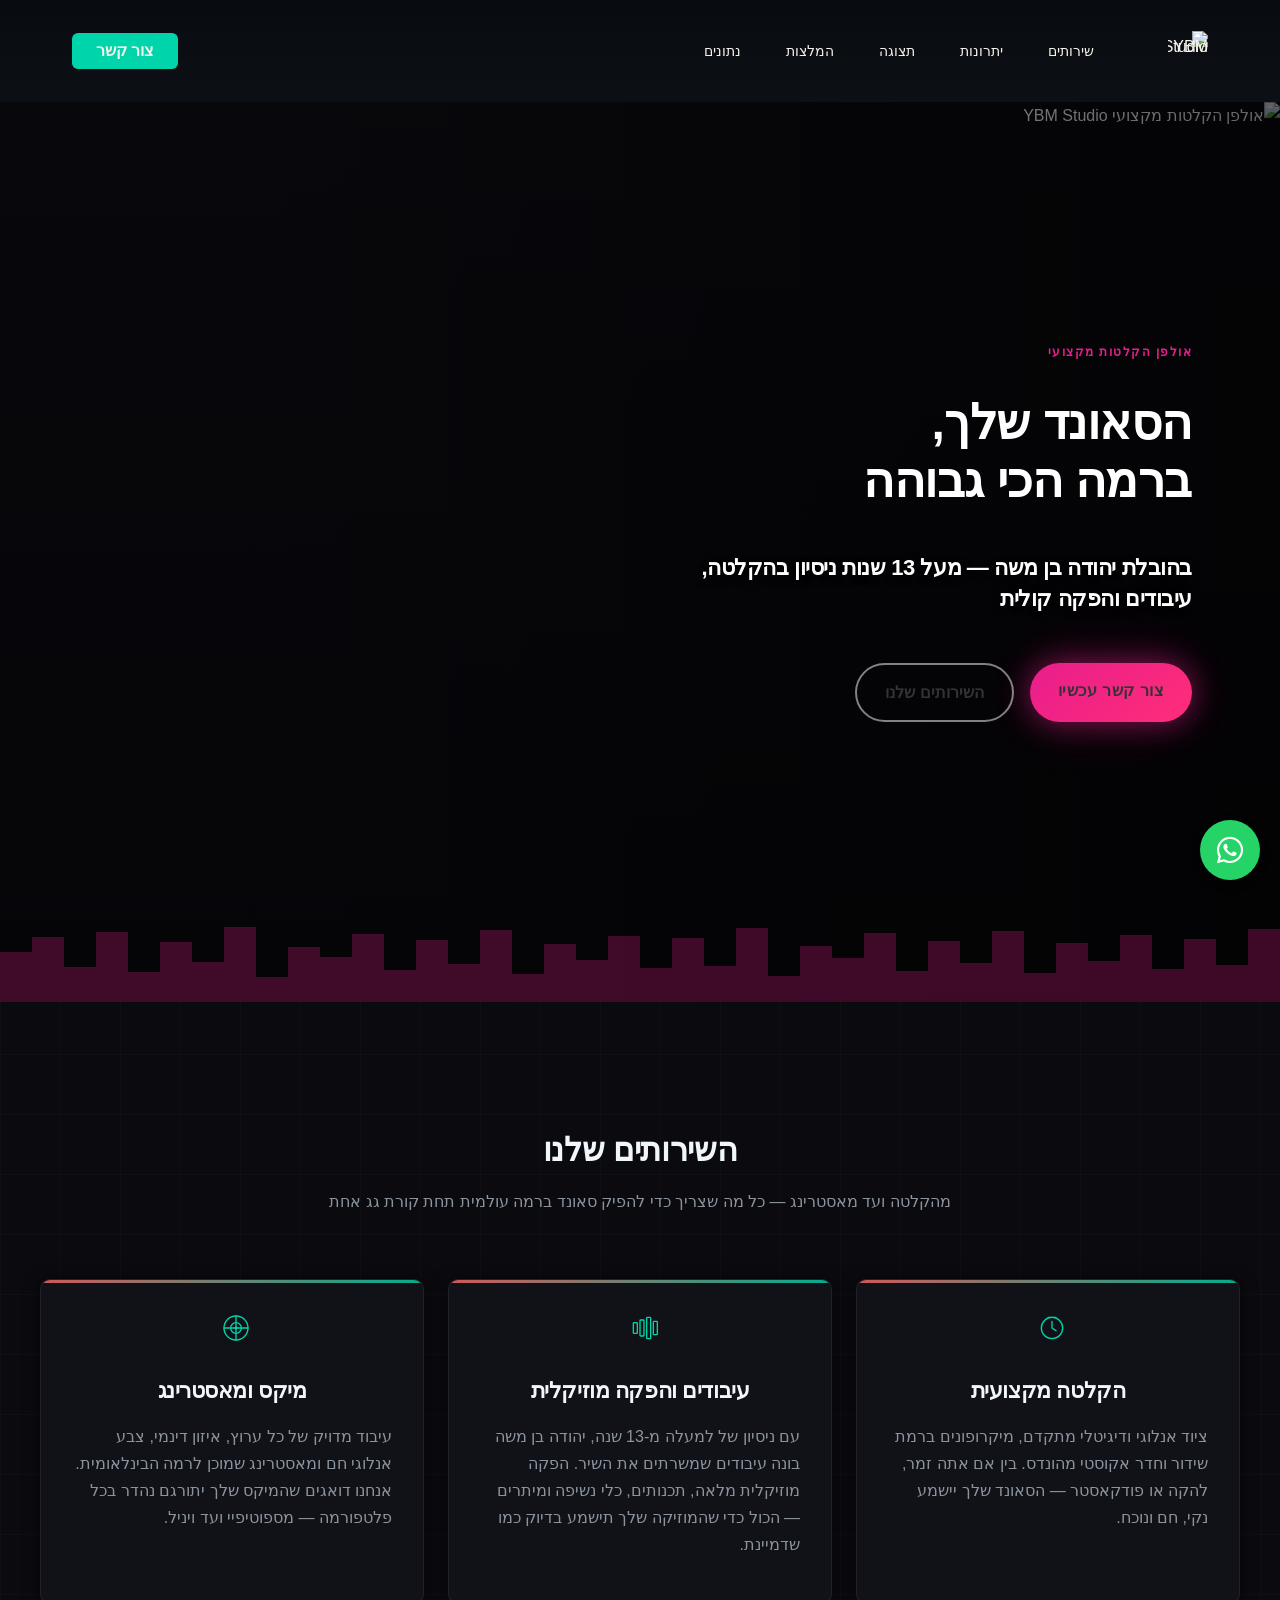
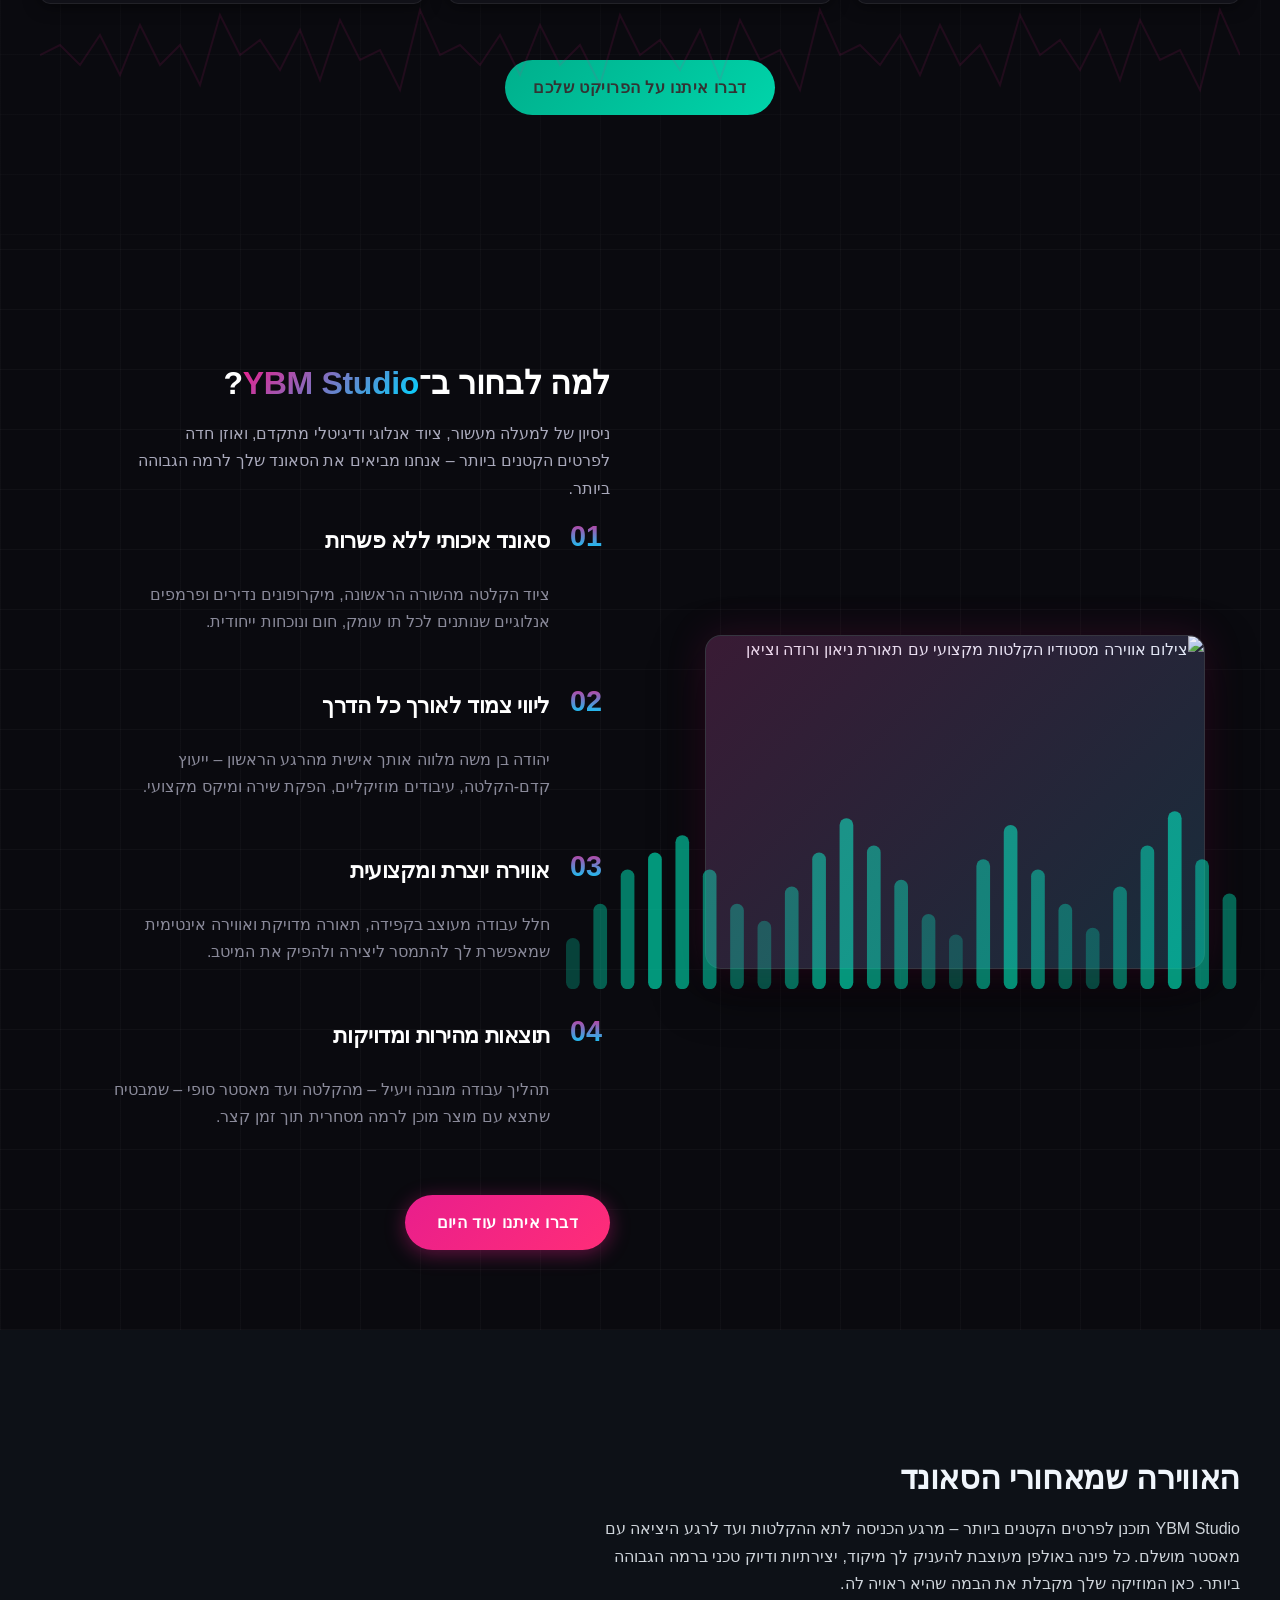
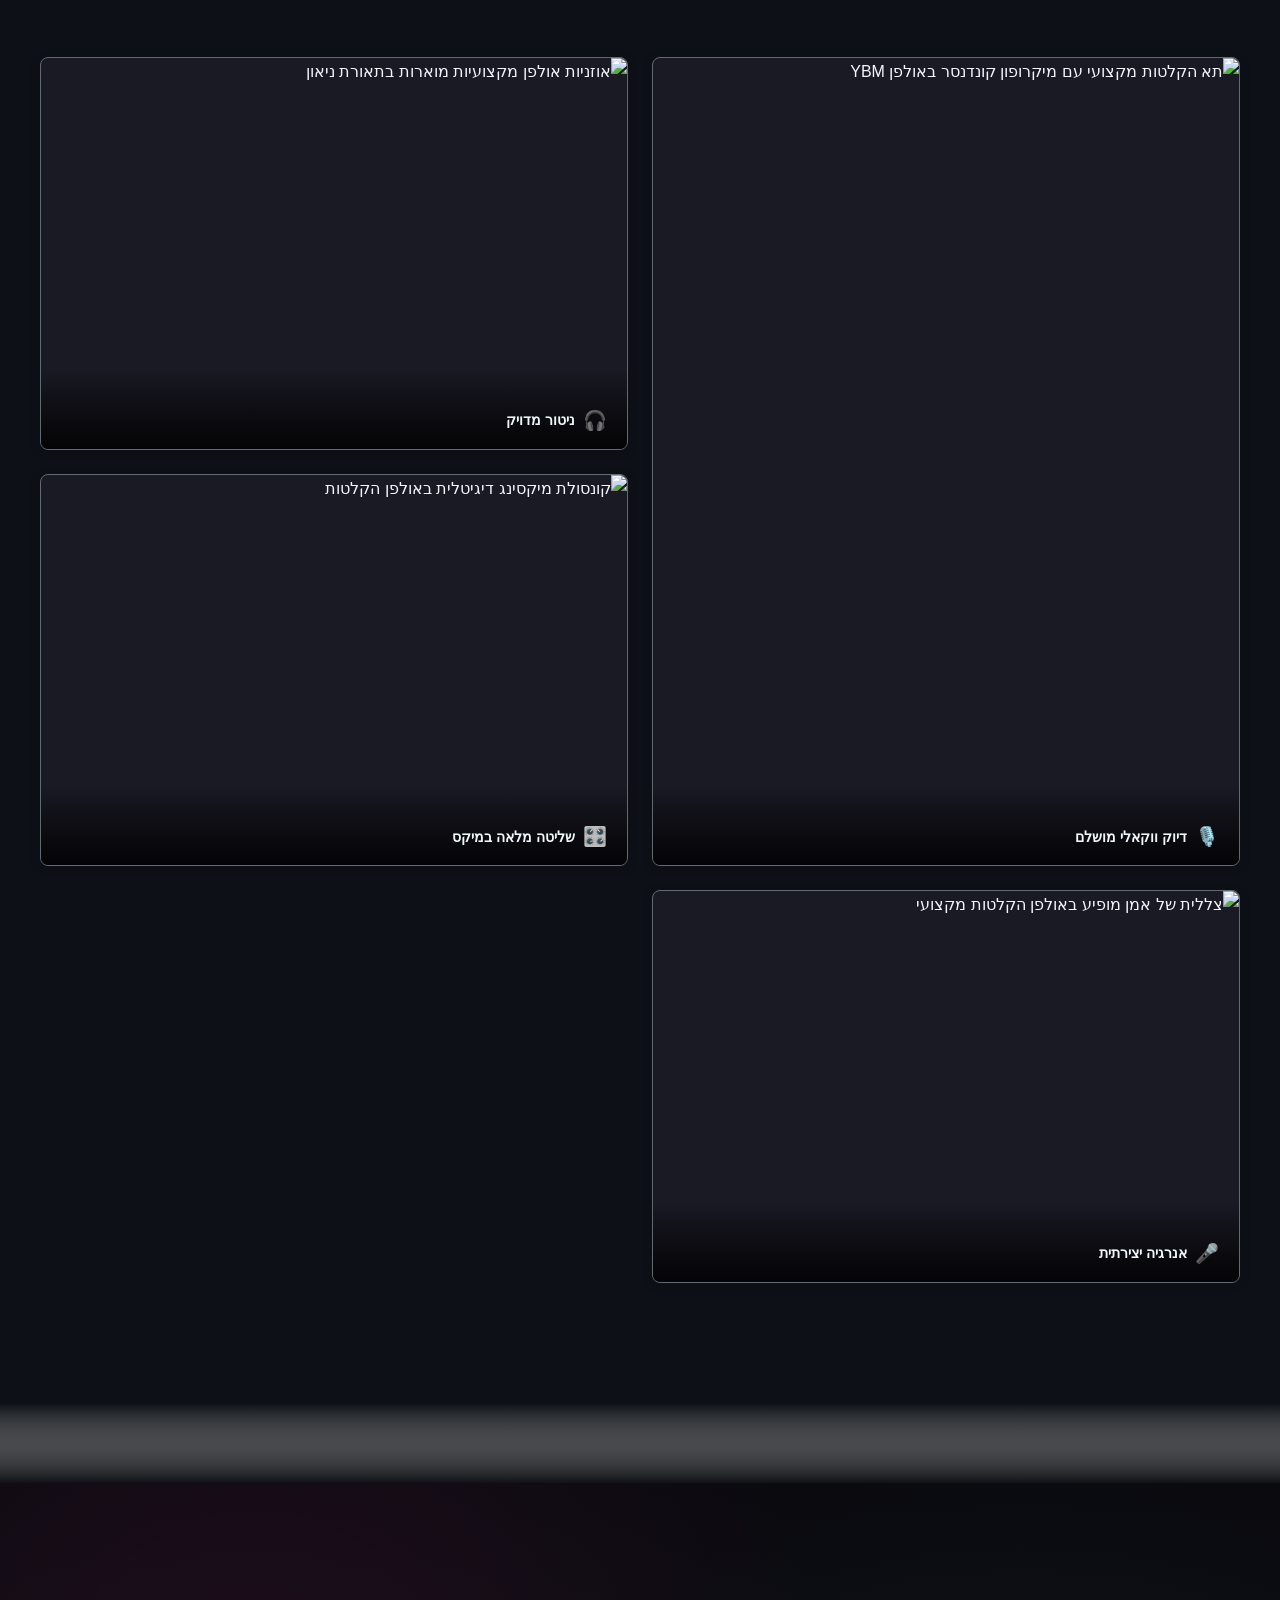
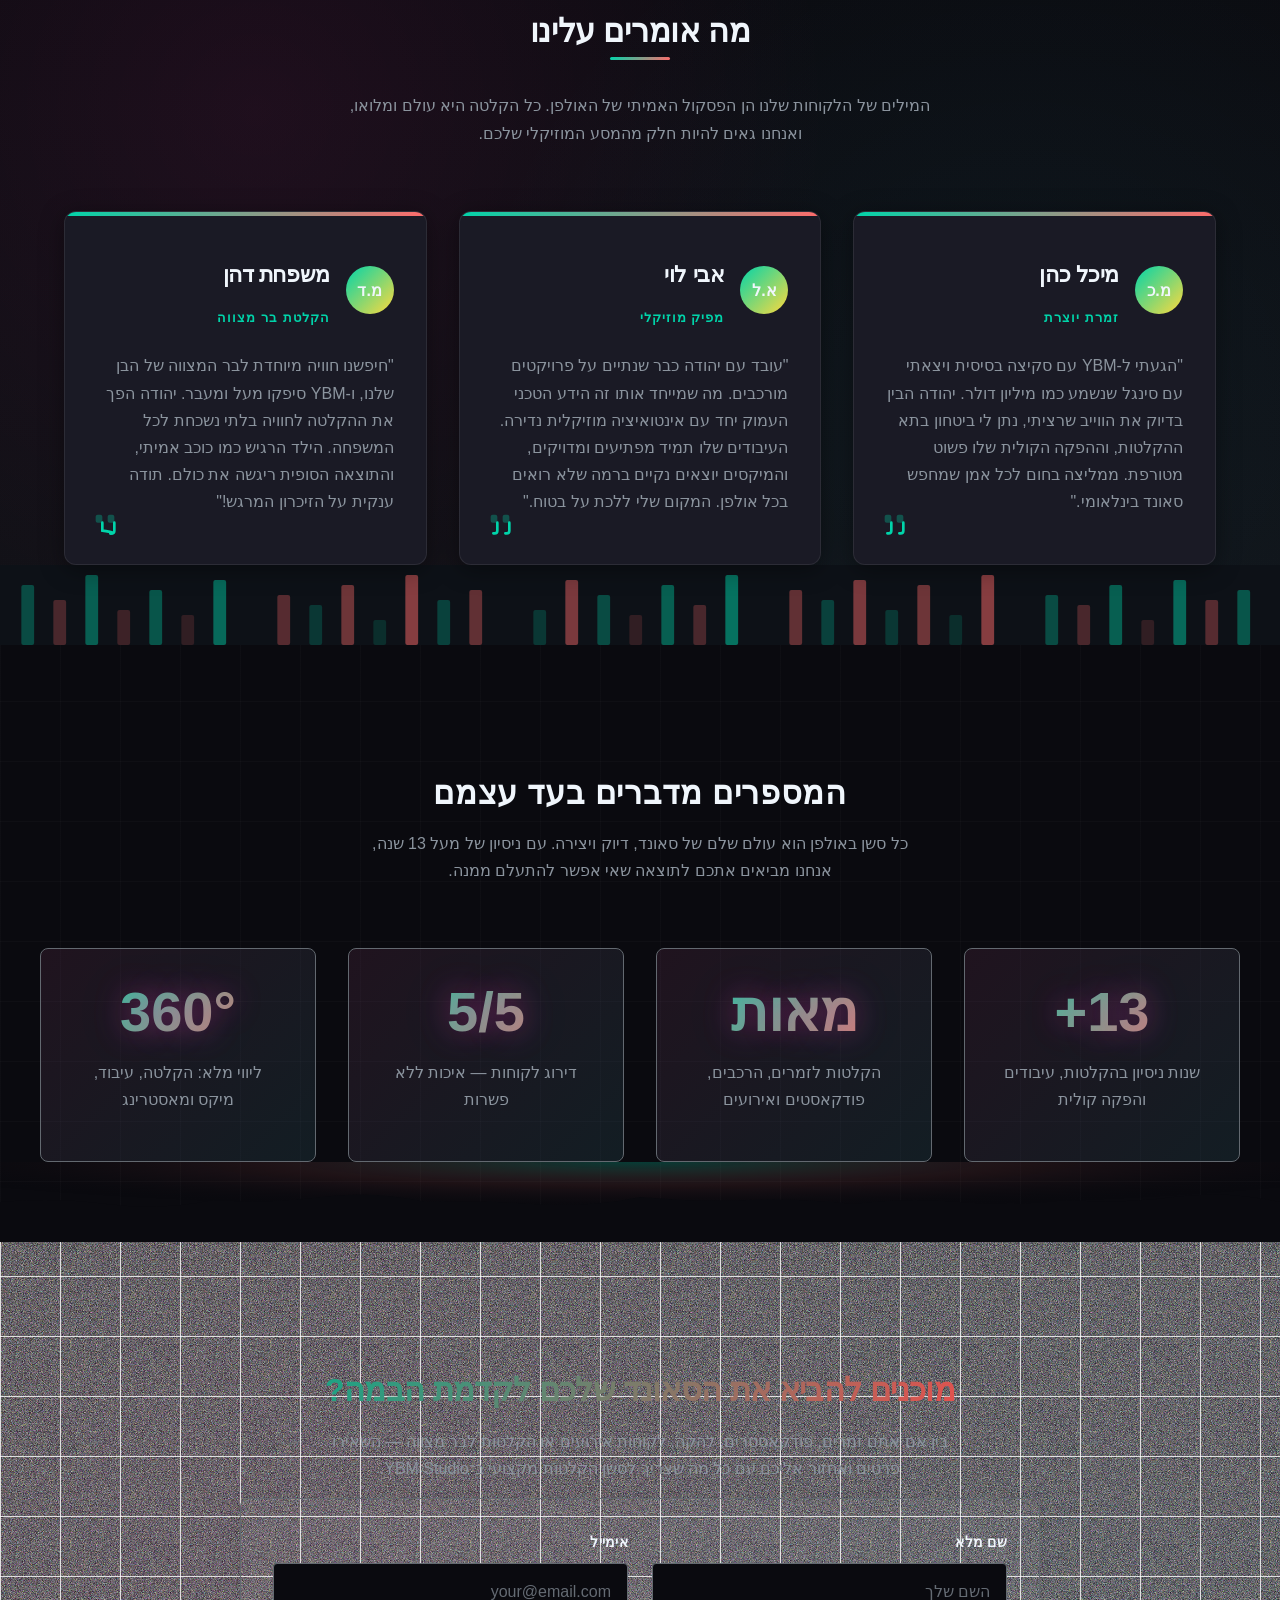
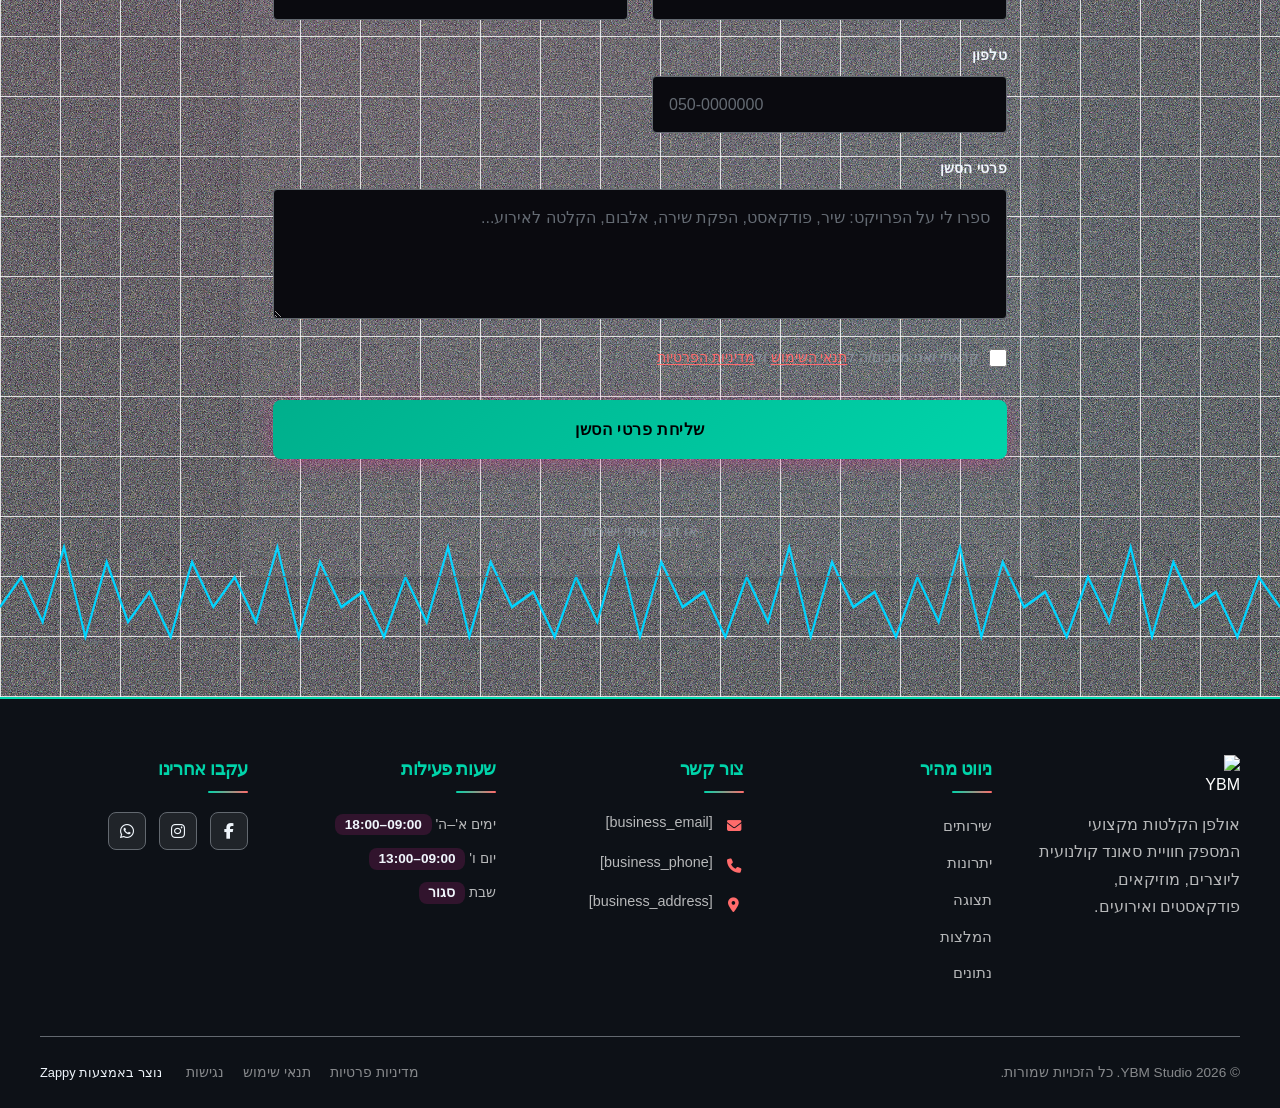
==== commit da3794c0: "Background sync: Progressive GitHub Sync" ====
--- a/index.html
+++ b/index.html
@@ -1023,6 +1023,298 @@
   .index-services-section__grid {
     grid-template-columns: repeat(2, 1fr);
     gap: 24px;
+  }
+}
+</style>
+
+<style data-zappy-section-v2-css="true">
+/* V2 Regenerated Section CSS */
+.index-benefits-section {
+  background-color: #0A0A0F;
+  background-image:
+    radial-gradient(circle at 80% 20%, rgba(233, 30, 140, 0.06) 0%, transparent 50%),
+    radial-gradient(circle at 20% 80%, rgba(0, 212, 255, 0.05) 0%, transparent 50%),
+    linear-gradient(180deg, #0A0A0F 0%, #111118 100%);
+  color: var(--text-light);
+  position: relative;
+  overflow: hidden;
+  padding: 100px 16px 80px;
+  direction: rtl;
+}
+
+.index-benefits-section-container {
+  position: relative;
+  z-index: 2;
+  max-width: 1200px;
+  margin: 0 auto;
+  display: grid;
+  grid-template-columns: 1fr 1fr;
+  align-items: center;
+  gap: 60px;
+}
+
+.index-benefits-grid-overlay {
+  position: absolute;
+  inset: 0;
+  z-index: 0;
+  pointer-events: none;
+  background-image:
+    repeating-linear-gradient(0deg, rgba(255, 255, 255, 0.02) 0px, rgba(255, 255, 255, 0.02) 1px, transparent 1px, transparent 60px),
+    repeating-linear-gradient(90deg, rgba(255, 255, 255, 0.02) 0px, rgba(255, 255, 255, 0.02) 1px, transparent 1px, transparent 60px);
+  opacity: 0.5;
+}
+
+.index-benefits-media-wrapper {
+  position: relative;
+  display: flex;
+  flex-direction: column;
+  align-items: center;
+  justify-content: center;
+}
+
+.index-benefits-image-frame {
+  position: relative;
+  border-radius: 16px;
+  overflow: hidden;
+  border: 1px solid rgba(255, 255, 255, 0.12);
+  box-shadow: 0 0 40px rgba(233, 30, 140, 0.15), 0 20px 50px rgba(0, 0, 0, 0.6);
+  background: #1A1A25;
+  width: 100%;
+  max-width: 500px;
+}
+
+.index-benefits-image-frame img {
+  display: block;
+  width: 100%;
+  height: auto;
+  object-fit: cover;
+  position: relative;
+  z-index: 1;
+}
+
+.index-benefits-image-glow {
+  position: absolute;
+  inset: 0;
+  z-index: 2;
+  background: linear-gradient(135deg, rgba(233, 30, 140, 0.15) 0%, rgba(0, 212, 255, 0.1) 100%);
+  pointer-events: none;
+}
+
+.index-benefits-waveform-decoration {
+  position: absolute;
+  bottom: -20px;
+  inset-inline-start: -10px;
+  width: 120%;
+  z-index: 0;
+  pointer-events: none;
+  opacity: 0.7;
+}
+
+.index-benefits-waveform-decoration svg {
+  display: block;
+  width: 100%;
+  height: auto;
+}
+
+.index-benefits-content-wrapper {
+  display: flex;
+  flex-direction: column;
+  align-items: flex-start;
+}
+
+.index-benefits-headline {
+  font-family: 'Assistant', 'Heebo', Arial, sans-serif;
+  font-size: 2.2rem;
+  font-weight: 800;
+  letter-spacing: -0.01em;
+  line-height: 1.15;
+  color: #FFFFFF;
+  margin: 0 0 16px 0;
+  text-align: start;
+}
+
+.index-benefits-highlight {
+  background: linear-gradient(135deg, #E91E8C 0%, #00D4FF 100%);
+  -webkit-background-clip: text;
+  background-clip: text;
+  -webkit-text-fill-color: transparent;
+  color: transparent;
+}
+
+.index-benefits-subheadline {
+  font-size: 1.05rem;
+  font-weight: 400;
+  line-height: 1.8;
+  color: #AAAABC;
+  margin: 0 0 40px 0;
+  text-align: start;
+  max-width: 480px;
+}
+
+.index-benefits-list {
+  list-style: none;
+  padding: 0;
+  margin: 0 0 40px 0;
+  display: flex;
+  flex-direction: column;
+  gap: 32px;
+  width: 100%;
+  max-width: 500px;
+}
+
+.index-benefits-item {
+  display: flex;
+  flex-direction: row;
+  align-items: flex-start;
+  gap: 20px;
+}
+
+.index-benefits-item-number {
+  font-family: 'Assistant', 'Heebo', Arial, sans-serif;
+  font-size: 1.8rem;
+  font-weight: 800;
+  line-height: 1;
+  color: transparent;
+  background: linear-gradient(180deg, #E91E8C 0%, #00D4FF 100%);
+  -webkit-background-clip: text;
+  background-clip: text;
+  -webkit-text-fill-color: transparent;
+  flex-shrink: 0;
+  width: 40px;
+  text-align: end;
+  padding-block-start: 4px;
+}
+
+.index-benefits-item-content {
+  display: flex;
+  flex-direction: column;
+  gap: 8px;
+}
+
+.index-benefits-item-title {
+  font-size: 1.4rem;
+  font-weight: 700;
+  line-height: 1.3;
+  color: #FFFFFF;
+  margin: 0;
+  text-align: start;
+}
+
+.index-benefits-item-desc {
+  font-size: 0.95rem;
+  font-weight: 400;
+  line-height: 1.7;
+  color: #8A8A9A;
+  margin: 0;
+  text-align: start;
+}
+
+.index-benefits-cta {
+  display: inline-flex;
+  align-items: center;
+  justify-content: center;
+  background: linear-gradient(135deg, #E91E8C 0%, #FF2D78 100%);
+  color: #fff;
+  padding: 14px 32px;
+  border-radius: 50px;
+  border: none;
+  font-weight: 700;
+  font-size: 1rem;
+  letter-spacing: 0.03em;
+  text-decoration: none;
+  cursor: pointer;
+  transition: box-shadow 0.3s ease, transform 0.2s ease;
+  box-shadow: 0 4px 20px rgba(233, 30, 140, 0.4);
+  margin-block-start: 8px;
+}
+
+.index-benefits-cta:hover {
+  box-shadow: 0 8px 30px rgba(233, 30, 140, 0.6);
+  transform: translateY(-2px);
+}
+
+@media (max-width: 768px) {
+  .index-benefits-section {
+    padding: 80px 16px 60px;
+  }
+
+  .index-benefits-section-container {
+    grid-template-columns: 1fr !important;
+    gap: 40px;
+  }
+
+  .index-benefits-media-wrapper {
+    order: -1;
+    max-width: 400px;
+    margin: 0 auto;
+  }
+
+  .index-benefits-waveform-decoration {
+    width: 110%;
+    bottom: -15px;
+    inset-inline-start: -5px;
+  }
+
+  .index-benefits-headline {
+    font-size: 1.8rem;
+    text-align: center;
+    width: 100%;
+  }
+
+  .index-benefits-subheadline {
+    text-align: center;
+    max-width: 100%;
+    font-size: 0.95rem;
+  }
+
+  .index-benefits-content-wrapper {
+    align-items: center;
+  }
+
+  .index-benefits-list {
+    max-width: 100%;
+    gap: 24px;
+  }
+
+  .index-benefits-item {
+    flex-direction: column;
+    align-items: center;
+    text-align: center;
+    gap: 8px;
+  }
+
+  .index-benefits-item-number {
+    text-align: center;
+    width: auto;
+    font-size: 2rem;
+  }
+
+  .index-benefits-item-title {
+    text-align: center;
+    font-size: 1.2rem;
+  }
+
+  .index-benefits-item-desc {
+    text-align: center;
+  }
+
+  .index-benefits-cta {
+    width: auto;
+    padding: 14px 40px;
+  }
+}
+
+@media (min-width: 769px) and (max-width: 1024px) {
+  .index-benefits-section-container {
+    gap: 40px;
+  }
+
+  .index-benefits-headline {
+    font-size: 2rem;
+  }
+
+  .index-benefits-item-title {
+    font-size: 1.2rem;
   }
 }
 </style>
@@ -1761,49 +2053,80 @@
   </div>
 </section>
 
-<section data-band-index="2" id="benefits" class="index-benefits-section" data-layout-spec="בית-benefits" data-zappy-animate="fade-in" data-zappy-anim-duration="0.8s" data-zappy-anim-delay="5.4s">
-    <div class="benefits-container">
-        <div class="benefits-grid">
-            <div class="benefits-content">
-                <h2 class="benefits-heading">למה אמנים בוחרים להקליט ב-YBM Studio</h2>
-                <p class="benefits-intro">אני יהודה בן משה, טכנאי הקלטות עם מעל 13 שנות ניסיון בהקלטות, עיבודים מוזיקליים והפקת שירה. באולפן שלי תקבלו יחס אישי, דיוק טכני ברמה הגבוהה ביותר, וסאונד סופי מלוטש ומוכן להשמעה.</p>
-                <ul class="benefits-list">
-                    <li class="benefit-item">
-                        <span class="benefit-marker">01</span>
-                        <div class="benefit-text">
-                            <h3 class="benefit-title">ניסיון עשיר בהקלטות מקצועיות</h3>
-                            <p class="benefit-desc">13+ שנות עבודה מעשית עם זמרים, להקות, פודקאסטרים והקלטות אירועים. כל סשן מקבל את מלוא תשומת הלב והדיוק.</p>
-                        </div>
-                    </li>
-                    <li class="benefit-item">
-                        <span class="benefit-marker">02</span>
-                        <div class="benefit-text">
-                            <h3 class="benefit-title">ליווי מלא מהקלטה ועד הפקת שירה</h3>
-                            <p class="benefit-desc">אני מלווה אתכם מהרגע הראשון — הקלטה, עיבוד, כיוון שירה והפקה סופית — עד שתקבלו תוצר מוגמר ומהוקצע.</p>
-                        </div>
-                    </li>
-                    <li class="benefit-item">
-                        <span class="benefit-marker">03</span>
-                        <div class="benefit-text">
-                            <h3 class="benefit-title">אווירת אולפן מודרנית ויצירתית</h3>
-                            <p class="benefit-desc">חלל עבודה מעוצב עם ציוד מתקדם, תאורה אווירתית, והשראה בלתי פוסקת — המקום המושלם להוציא את הצליל הכי טוב שלכם.</p>
-                        </div>
-                    </li>
-                </ul>
-            </div>
-            <div class="benefits-media">
-                <div class="media-wrapper">
-                    <img loading="lazy" decoding="async" data-placeholder="index-benefits-image-1" data-context="יהודה בן משה יושב ליד קונסולת מיקסינג מקצועית באולפן YBM Studio, תאורת ניאון כחולה וורודה יוצרת אווירה קולנועית, צגים גדולים ומסכי מגע ברקע, מבט ממוקד ומקצועי" width="600" height="400" src="/assets/site-image-index-benefits-image-1.webp" alt="יהודה בן משה מקליט באולפן YBM Studio" fetchpriority="low">
-                    <div class="image-glow-backplate"></div>
-                </div>
-            </div>
-        </div>
+<section class="index-benefits-section" data-layout-spec="בית-benefits" id="benefits">
+  <div class="index-benefits-section-container">
+    <div class="index-benefits-media-wrapper">
+      <div class="index-benefits-image-frame">
+        <img data-context="A cinematic close-up shot inside a professional music recording studio control room at night. Neon pink and cyan accent lights reflect off the mixing console and studio monitors, creating a modern, high-energy atmosphere. The focus is on the glowing faders and knobs, with a dark, moody background that evokes creativity and premium production quality." width="600" height="400" src="/assets/ybm-studio-music-recording-studio-section-benefits-index-benefits-image-1.webp" alt="צילום אווירה מסטודיו הקלטות מקצועי עם תאורת ניאון ורודה וציאן" loading="lazy" decoding="async" fetchpriority="low">
+        <div class="index-benefits-image-glow"></div>
+      </div>
+      <div class="index-benefits-waveform-decoration" aria-hidden="true">
+        <svg data-no-icon-edit="true" aria-hidden="true" viewBox="0 0 200 60" xmlns="http://www.w3.org/2000/svg">
+          <rect x="0" y="45" width="4" height="15" fill="#00D4AA" opacity="0.4" rx="2"></rect>
+          <rect x="8" y="35" width="4" height="25" fill="#00D4AA" opacity="0.6" rx="2"></rect>
+          <rect x="16" y="25" width="4" height="35" fill="#00D4AA" opacity="0.8" rx="2"></rect>
+          <rect x="24" y="20" width="4" height="40" fill="#00D4AA" opacity="1" rx="2"></rect>
+          <rect x="32" y="15" width="4" height="45" fill="#00D4AA" opacity="0.9" rx="2"></rect>
+          <rect x="40" y="25" width="4" height="35" fill="#00D4AA" opacity="0.8" rx="2"></rect>
+          <rect x="48" y="35" width="4" height="25" fill="#00D4AA" opacity="0.6" rx="2"></rect>
+          <rect x="56" y="40" width="4" height="20" fill="#00D4AA" opacity="0.5" rx="2"></rect>
+          <rect x="64" y="30" width="4" height="30" fill="#00D4AA" opacity="0.7" rx="2"></rect>
+          <rect x="72" y="20" width="4" height="40" fill="#00D4AA" opacity="0.9" rx="2"></rect>
+          <rect x="80" y="10" width="4" height="50" fill="#00D4AA" opacity="1" rx="2"></rect>
+          <rect x="88" y="18" width="4" height="42" fill="#00D4AA" opacity="0.85" rx="2"></rect>
+          <rect x="96" y="28" width="4" height="32" fill="#00D4AA" opacity="0.75" rx="2"></rect>
+          <rect x="104" y="38" width="4" height="22" fill="#00D4AA" opacity="0.55" rx="2"></rect>
+          <rect x="112" y="44" width="4" height="16" fill="#00D4AA" opacity="0.4" rx="2"></rect>
+          <rect x="120" y="22" width="4" height="38" fill="#00D4AA" opacity="0.8" rx="2"></rect>
+          <rect x="128" y="12" width="4" height="48" fill="#00D4AA" opacity="0.95" rx="2"></rect>
+          <rect x="136" y="25" width="4" height="35" fill="#00D4AA" opacity="0.8" rx="2"></rect>
+          <rect x="144" y="35" width="4" height="25" fill="#00D4AA" opacity="0.6" rx="2"></rect>
+          <rect x="152" y="42" width="4" height="18" fill="#00D4AA" opacity="0.45" rx="2"></rect>
+          <rect x="160" y="30" width="4" height="30" fill="#00D4AA" opacity="0.7" rx="2"></rect>
+          <rect x="168" y="18" width="4" height="42" fill="#00D4AA" opacity="0.85" rx="2"></rect>
+          <rect x="176" y="8" width="4" height="52" fill="#00D4AA" opacity="1" rx="2"></rect>
+          <rect x="184" y="22" width="4" height="38" fill="#00D4AA" opacity="0.8" rx="2"></rect>
+          <rect x="192" y="32" width="4" height="28" fill="#00D4AA" opacity="0.65" rx="2"></rect>
+        </svg>
+      </div>
     </div>
-    <div class="index-benefits-divider-wrapper">
-        <svg data-no-icon-edit="true" aria-hidden="true" viewBox="0 0 1200 80" preserveAspectRatio="none" xmlns="http://www.w3.org/2000/svg">
-            <path d="M0,80 L0,35 Q30,45 60,38 T120,42 Q150,35 180,40 T240,32 Q270,45 300,38 T360,42 Q390,35 420,40 T480,32 Q510,45 540,38 T600,42 Q630,35 660,40 T720,32 Q750,45 780,38 T840,42 Q870,35 900,40 T960,32 Q990,45 1020,38 T1080,42 Q1110,35 1140,40 T1200,35 L1200,80 Z" fill="var(--bg-light)"></path>
-        </svg>
+    <div class="index-benefits-content-wrapper">
+      <h2 class="index-benefits-headline">למה לבחור ב־<span class="index-benefits-highlight">YBM Studio</span>?</h2>
+      <p class="index-benefits-subheadline">ניסיון של למעלה מעשור, ציוד אנלוגי ודיגיטלי מתקדם, ואוזן חדה לפרטים הקטנים ביותר – אנחנו מביאים את הסאונד שלך לרמה הגבוהה ביותר.</p>
+      <ul class="index-benefits-list">
+        <li class="index-benefits-item">
+          <div class="index-benefits-item-number">01</div>
+          <div class="index-benefits-item-content">
+            <h3 class="index-benefits-item-title">סאונד איכותי ללא פשרות</h3>
+            <p class="index-benefits-item-desc">ציוד הקלטה מהשורה הראשונה, מיקרופונים נדירים ופרמפים אנלוגיים שנותנים לכל תו עומק, חום ונוכחות ייחודית.</p>
+          </div>
+        </li>
+        <li class="index-benefits-item">
+          <div class="index-benefits-item-number">02</div>
+          <div class="index-benefits-item-content">
+            <h3 class="index-benefits-item-title">ליווי צמוד לאורך כל הדרך</h3>
+            <p class="index-benefits-item-desc">יהודה בן משה מלווה אותך אישית מהרגע הראשון – ייעוץ קדם-הקלטה, עיבודים מוזיקליים, הפקת שירה ומיקס מקצועי.</p>
+          </div>
+        </li>
+        <li class="index-benefits-item">
+          <div class="index-benefits-item-number">03</div>
+          <div class="index-benefits-item-content">
+            <h3 class="index-benefits-item-title">אווירה יוצרת ומקצועית</h3>
+            <p class="index-benefits-item-desc">חלל עבודה מעוצב בקפידה, תאורה מדויקת ואווירה אינטימית שמאפשרת לך להתמסר ליצירה ולהפיק את המיטב.</p>
+          </div>
+        </li>
+        <li class="index-benefits-item">
+          <div class="index-benefits-item-number">04</div>
+          <div class="index-benefits-item-content">
+            <h3 class="index-benefits-item-title">תוצאות מהירות ומדויקות</h3>
+            <p class="index-benefits-item-desc">תהליך עבודה מובנה ויעיל – מהקלטה ועד מאסטר סופי – שמבטיח שתצא עם מוצר מוכן לרמה מסחרית תוך זמן קצר.</p>
+          </div>
+        </li>
+      </ul>
+      <a href="#contact" class="index-benefits-cta">דברו איתנו עוד היום</a>
     </div>
+  </div>
+  <div class="index-benefits-grid-overlay" aria-hidden="true"></div>
 </section>
 
 <section data-band-index="3" id="showcase" class="index-showcase-section" data-layout-spec="בית-showcase" data-zappy-animate="fade-in" data-zappy-anim-duration="0.8s" data-zappy-anim-delay="5.5s">
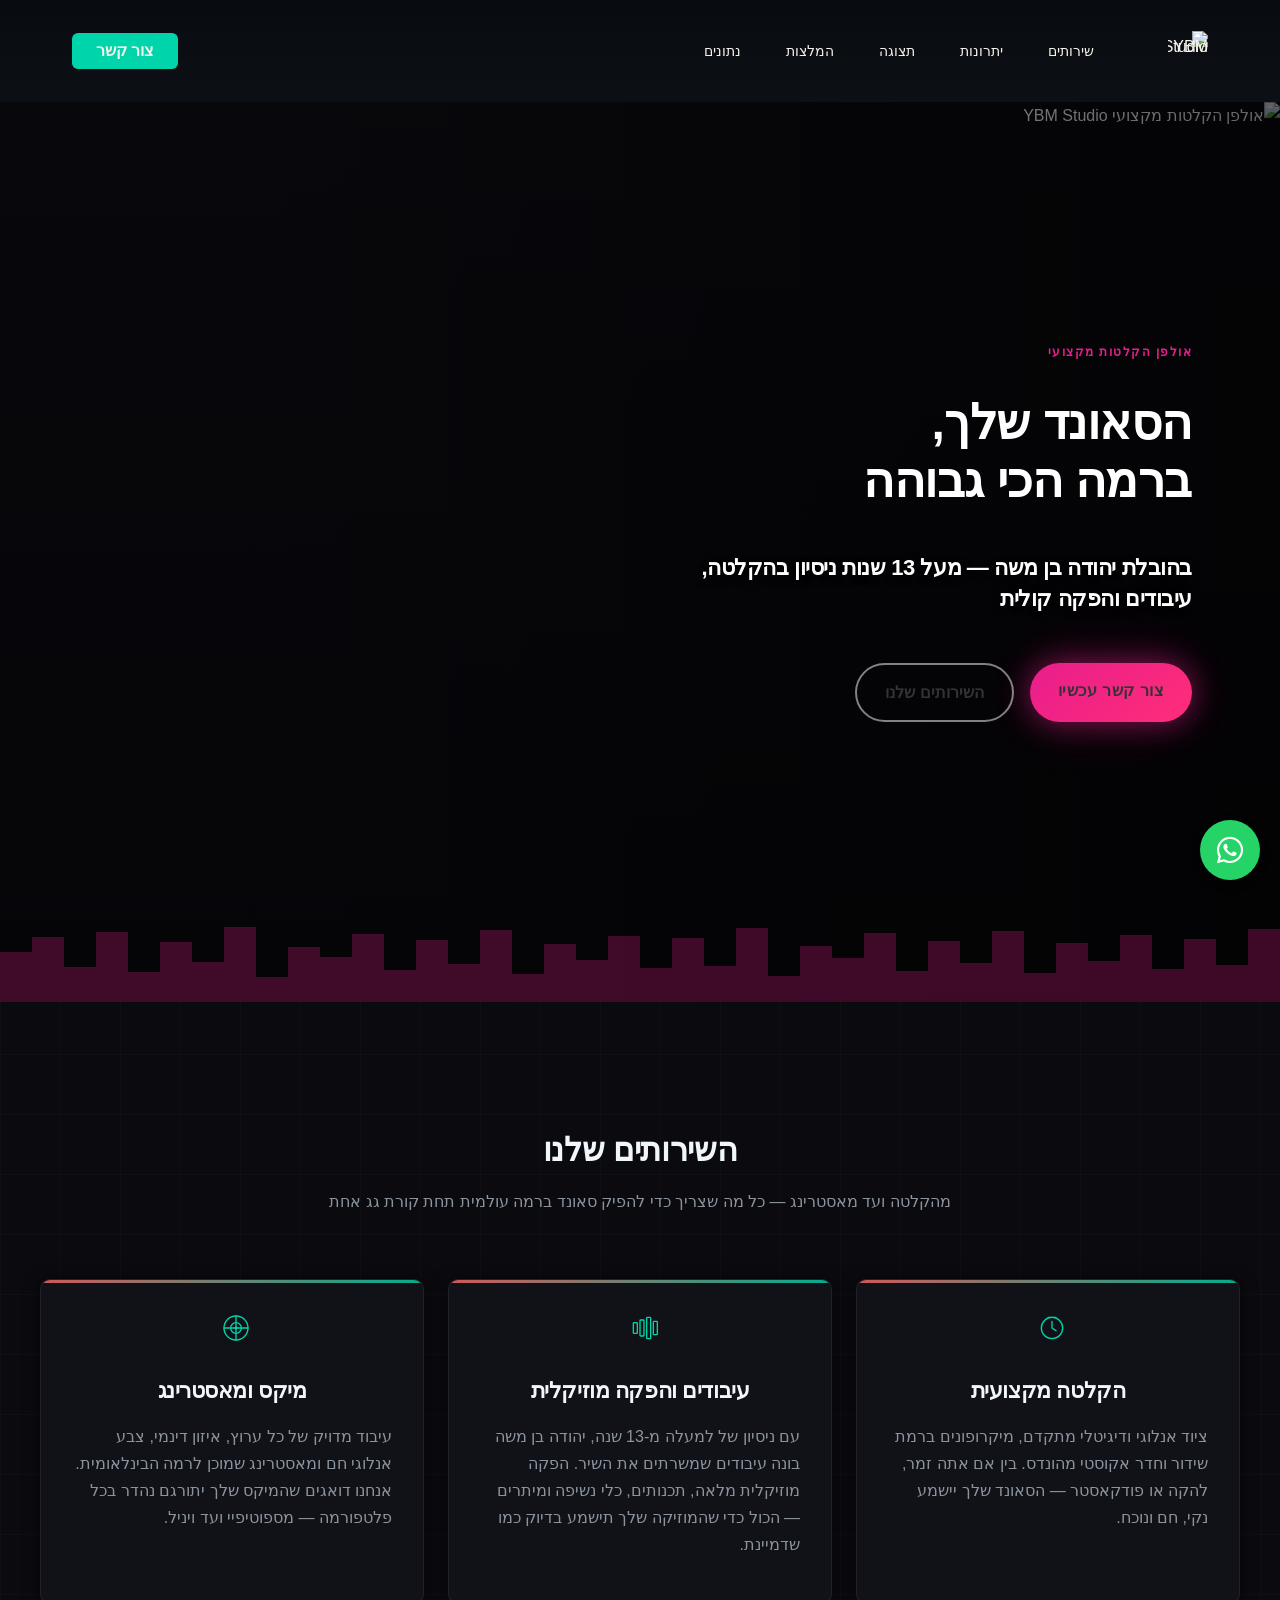
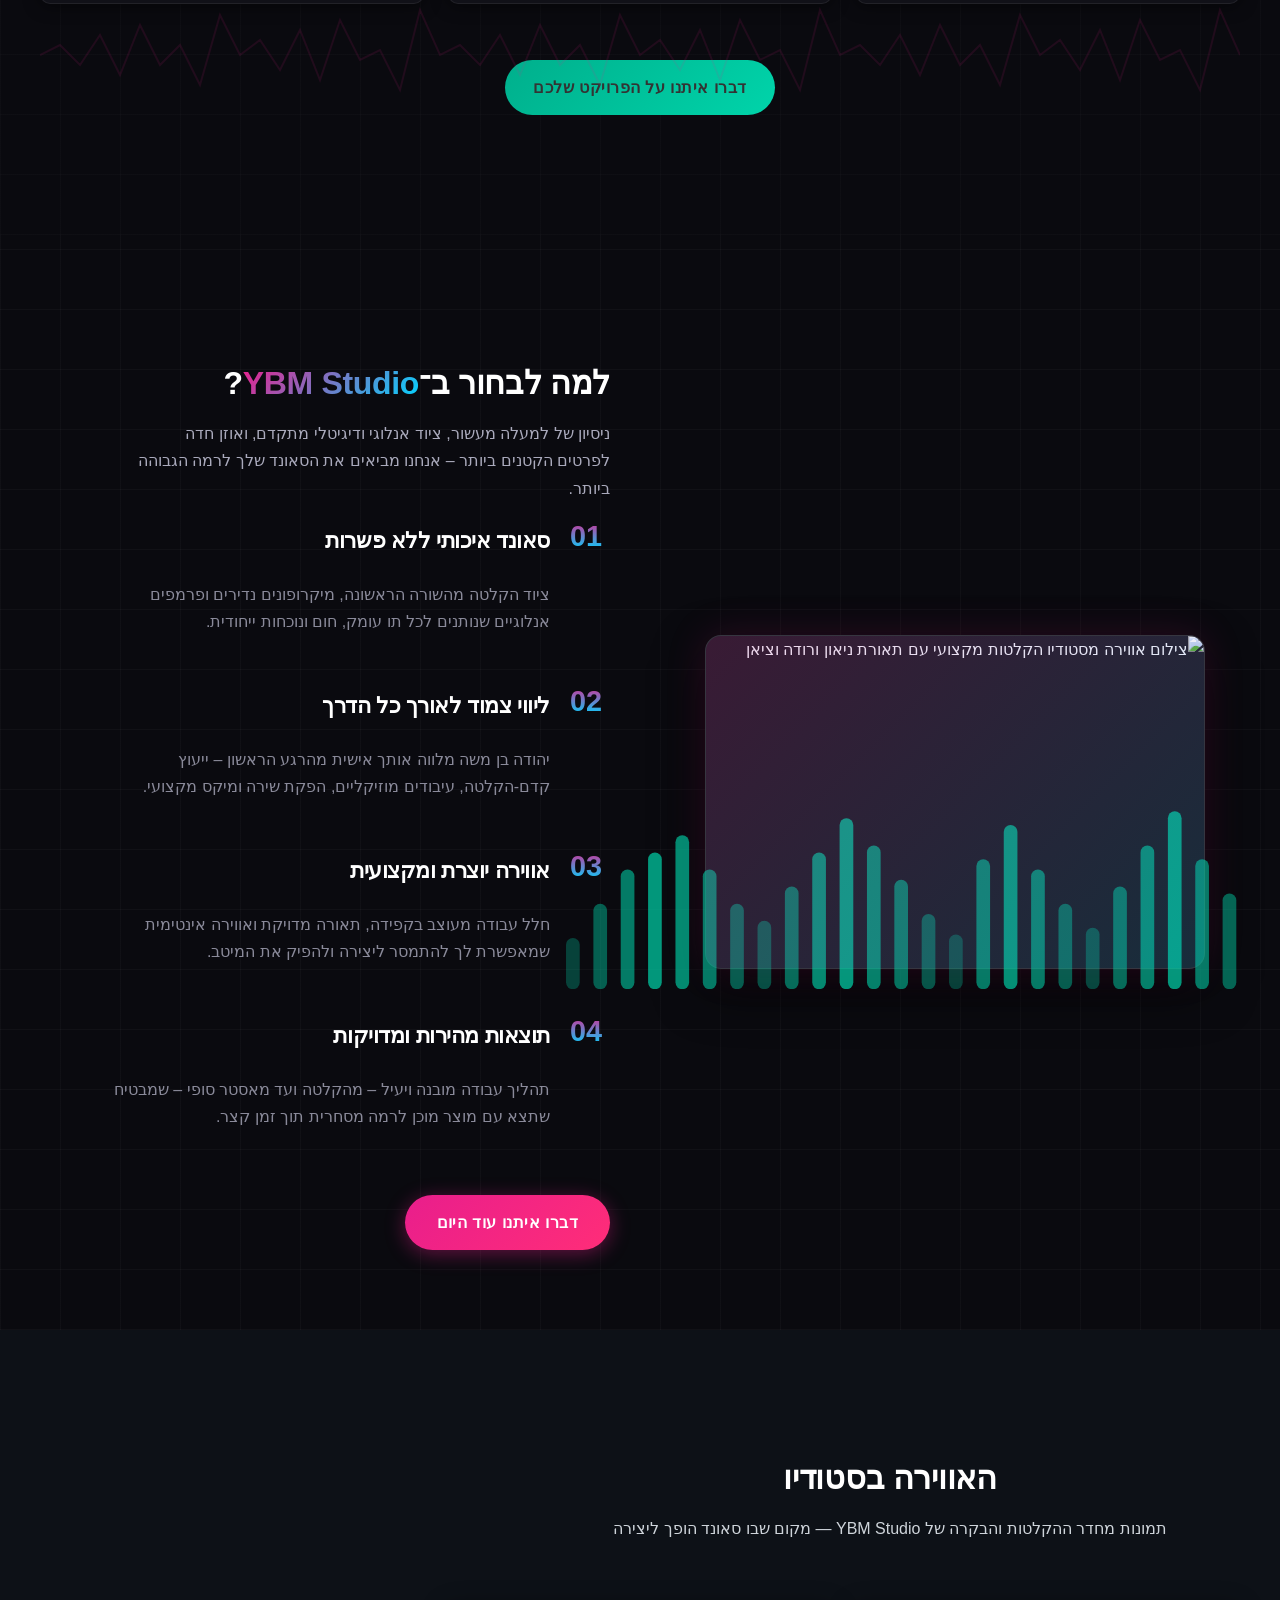
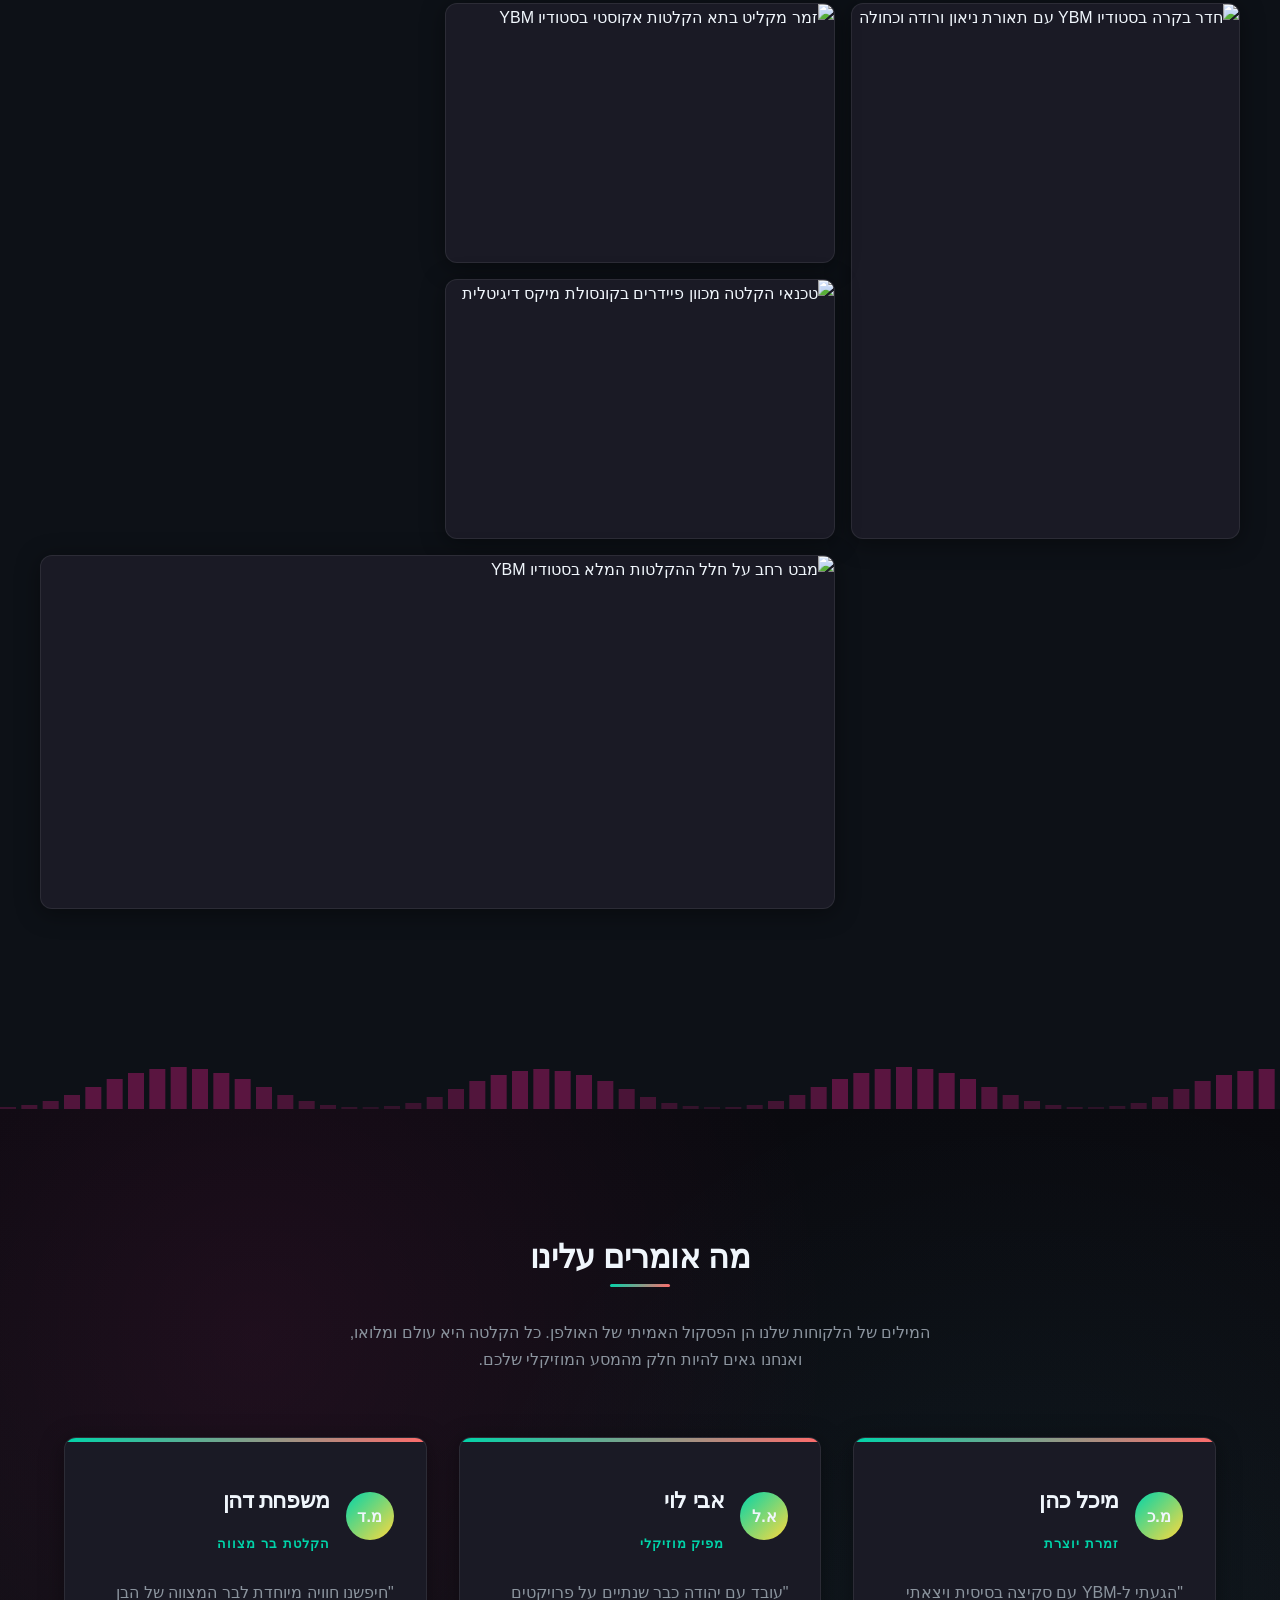
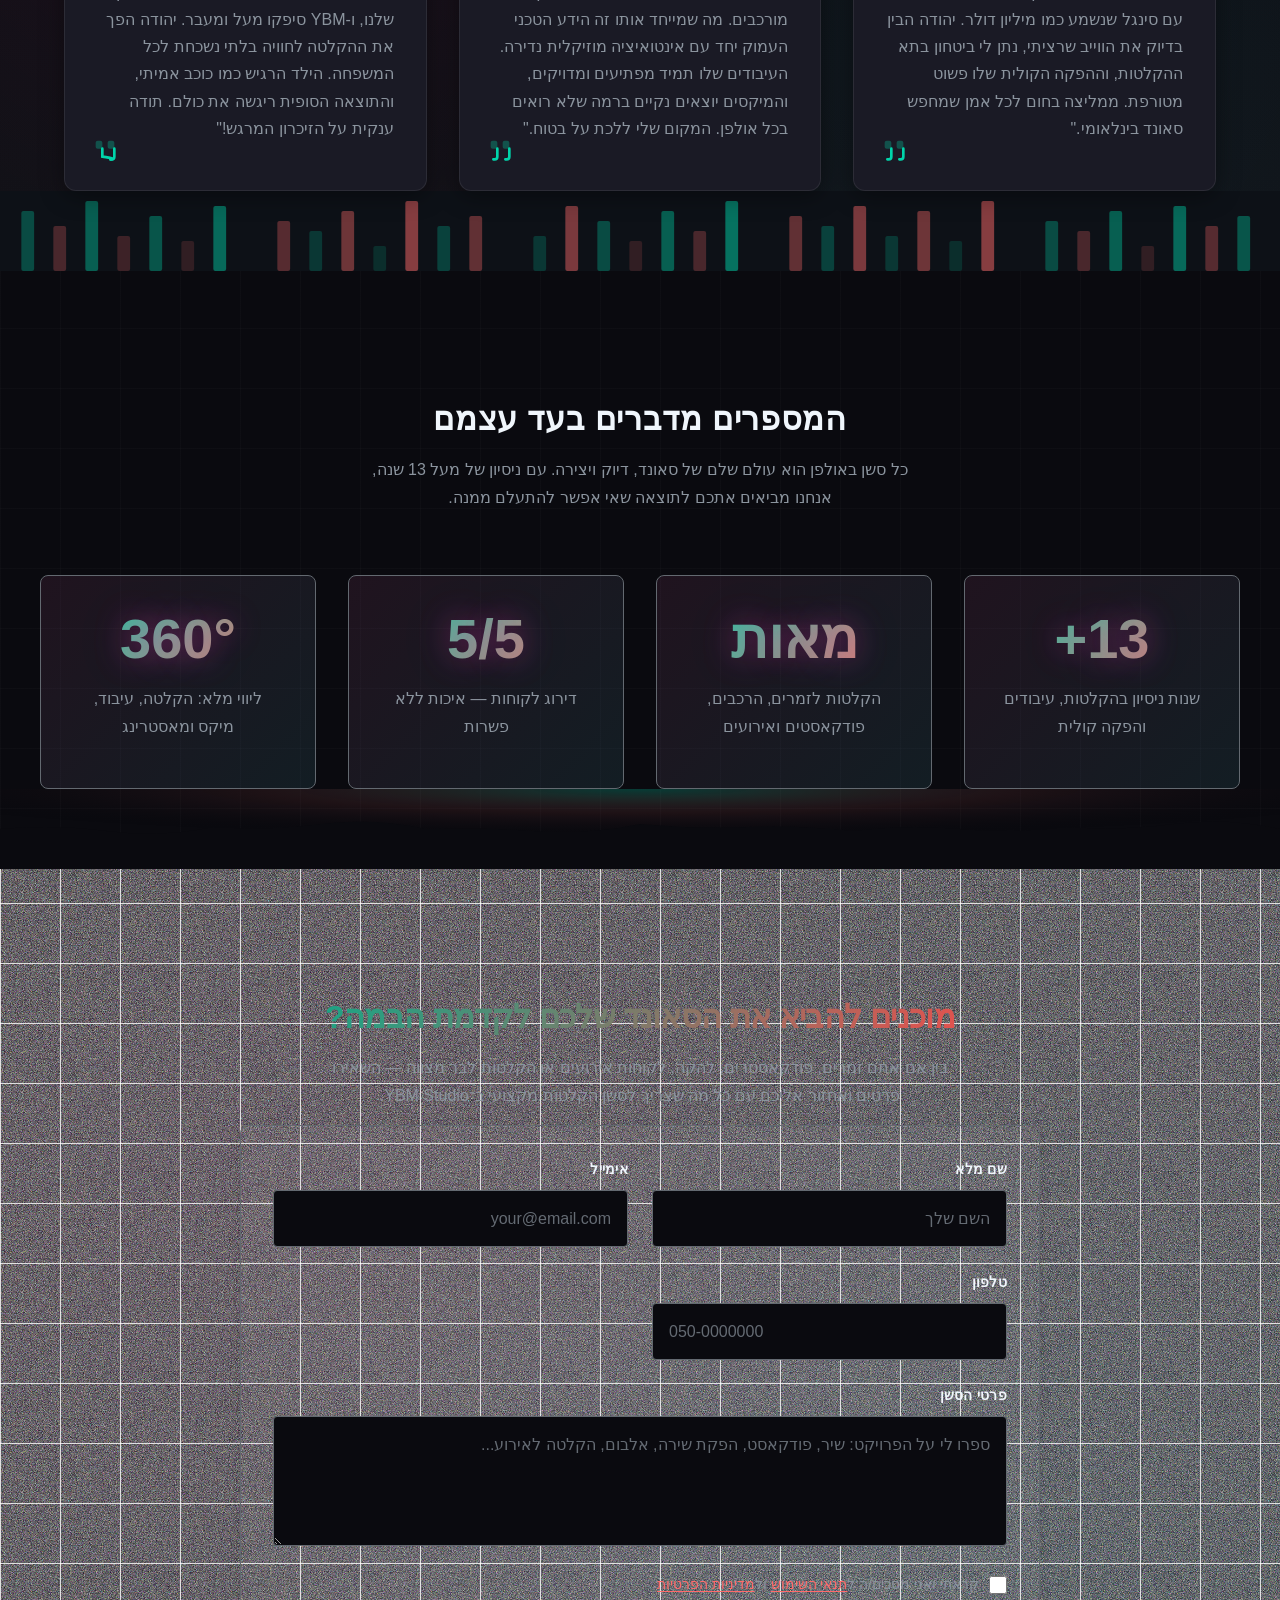
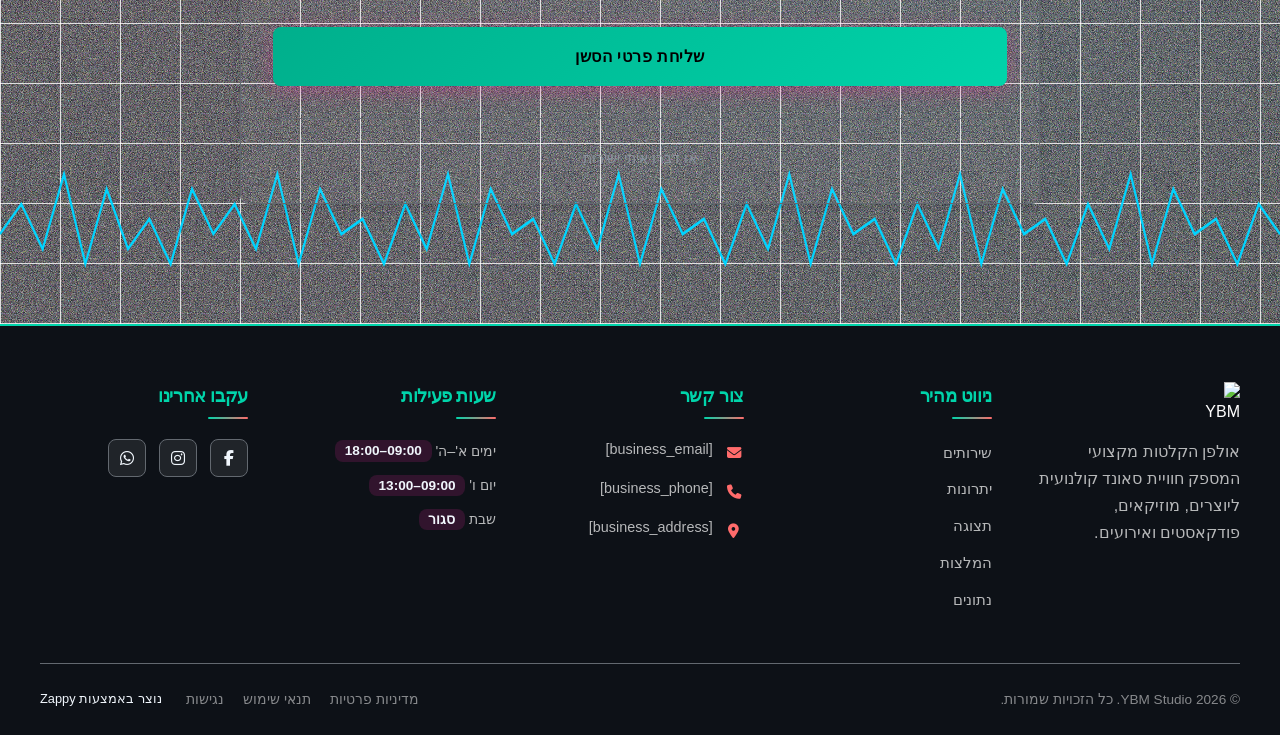
==== commit 21f45af6: "Background sync: Progressive GitHub Sync" ====
--- a/index.html
+++ b/index.html
@@ -1316,6 +1316,238 @@
   .index-benefits-item-title {
     font-size: 1.2rem;
   }
+}
+</style>
+
+<style data-zappy-section-v2-css="true">
+/* V2 Regenerated Section CSS */
+.index-showcase-section {
+    background: #0A0A0F;
+    color: var(--text-light);
+    position: relative;
+    overflow: hidden;
+    padding: 80px 16px 100px;
+    direction: rtl;
+}
+
+.index-showcase-section .showcase-container {
+    max-width: 1200px;
+    margin: 0 auto;
+    position: relative;
+    z-index: 1;
+}
+
+/* Section Header */
+.index-showcase-section .showcase-header {
+    text-align: center;
+    margin-bottom: 48px;
+}
+
+.index-showcase-section .showcase-title {
+    font-size: 2.2rem;
+    font-weight: 800;
+    letter-spacing: -0.01em;
+    line-height: 1.15;
+    color: #FFFFFF;
+    margin: 0 0 16px 0;
+    font-family: 'Assistant', 'Heebo', Arial, sans-serif;
+}
+
+.index-showcase-section .showcase-subtitle {
+    font-size: 1.05rem;
+    line-height: 1.8;
+    color: #AAAABC;
+    margin: 0 auto;
+    max-width: 600px;
+    font-family: 'Noto Sans Hebrew', 'Assistant', Arial, sans-serif;
+}
+
+/* Masonry Grid */
+.index-showcase-section .showcase-grid {
+    display: grid;
+    grid-template-columns: 1fr 1fr 1fr;
+    grid-template-rows: auto auto;
+    gap: 16px;
+    direction: rtl;
+}
+
+/* Grid Item Placement */
+.index-showcase-section .showcase-item-vertical {
+    grid-row: span 2;
+    grid-column: 1;
+}
+
+.index-showcase-section .showcase-item-horizontal {
+    grid-column: 2;
+}
+
+.index-showcase-section .showcase-item-wide {
+    grid-column: 2 / span 2;
+}
+
+/* Showcase Item Base */
+.index-showcase-section .showcase-item {
+    position: relative;
+    border-radius: 12px;
+    overflow: hidden;
+    background: #1A1A25;
+    border: 1px solid rgba(255,255,255,0.08);
+    box-shadow: 0 4px 24px rgba(0,0,0,0.4);
+    cursor: pointer;
+    transition: transform 0.3s ease, box-shadow 0.3s ease;
+}
+
+.index-showcase-section .showcase-item:hover {
+    transform: translateY(-4px);
+    box-shadow: 0 8px 40px rgba(233,30,140,0.35);
+}
+
+.index-showcase-section .showcase-image-wrapper {
+    width: 100%;
+    height: 100%;
+    position: relative;
+    overflow: hidden;
+}
+
+.index-showcase-section .showcase-image-wrapper img {
+    width: 100%;
+    height: 100%;
+    object-fit: cover;
+    display: block;
+    transition: transform 0.5s ease;
+}
+
+.index-showcase-section .showcase-item:hover .showcase-image-wrapper img {
+    transform: scale(1.05);
+}
+
+/* Overlay Caption */
+.index-showcase-section .showcase-overlay {
+    position: absolute;
+    bottom: 0;
+    inset-inline-start: 0;
+    inset-inline-end: 0;
+    padding: 24px 20px;
+    background: linear-gradient(to top, rgba(0,0,0,0.85) 0%, rgba(0,0,0,0.4) 60%, transparent 100%);
+    opacity: 0;
+    transform: translateY(10px);
+    transition: opacity 0.3s ease, transform 0.3s ease;
+    pointer-events: none;
+}
+
+.index-showcase-section .showcase-item:hover .showcase-overlay {
+    opacity: 1;
+    transform: translateY(0);
+}
+
+.index-showcase-section .showcase-caption {
+    display: block;
+    font-size: 0.95rem;
+    font-weight: 600;
+    color: #FFFFFF;
+    text-align: start;
+    font-family: 'Assistant', 'Heebo', Arial, sans-serif;
+    text-shadow: 0 2px 8px rgba(0,0,0,0.6);
+}
+
+/* Neon Waveform Decoration */
+.index-showcase-section .showcase-waveform {
+    position: absolute;
+    bottom: 0;
+    inset-inline-start: 0;
+    width: 100%;
+    height: 60px;
+    pointer-events: none;
+    z-index: 0;
+    opacity: 0.35;
+}
+
+.index-showcase-section .showcase-waveform svg {
+    display: block;
+    width: 100%;
+    height: 100%;
+}
+
+/* Responsive Styles */
+@media (max-width: 768px) {
+    .index-showcase-section {
+        padding: 60px 16px 80px;
+    }
+
+    .index-showcase-section .showcase-header {
+        margin-bottom: 32px;
+    }
+
+    .index-showcase-section .showcase-title {
+        font-size: 1.8rem;
+    }
+
+    .index-showcase-section .showcase-subtitle {
+        font-size: 0.95rem;
+        padding: 0 8px;
+    }
+
+    .index-showcase-section .showcase-grid {
+        grid-template-columns: 1fr 1fr !important;
+        gap: 12px;
+    }
+
+    .index-showcase-section .showcase-item-vertical {
+        grid-row: span 2;
+        grid-column: 1;
+    }
+
+    .index-showcase-section .showcase-item-horizontal {
+        grid-column: 2;
+    }
+
+    .index-showcase-section .showcase-item-wide {
+        grid-column: 1 / span 2;
+    }
+
+    .index-showcase-section .showcase-overlay {
+        opacity: 1;
+        transform: translateY(0);
+        padding: 16px 12px;
+        background: linear-gradient(to top, rgba(0,0,0,0.9) 0%, rgba(0,0,0,0.5) 60%, transparent 100%);
+    }
+
+    .index-showcase-section .showcase-caption {
+        font-size: 0.85rem;
+    }
+
+    .index-showcase-section .showcase-waveform {
+        height: 40px;
+    }
+}
+
+@media (max-width: 480px) {
+    .index-showcase-section .showcase-grid {
+        grid-template-columns: 1fr !important;
+        gap: 12px;
+    }
+
+    .index-showcase-section .showcase-item-vertical {
+        grid-row: auto;
+        grid-column: 1;
+    }
+
+    .index-showcase-section .showcase-item-horizontal {
+        grid-column: 1;
+    }
+
+    .index-showcase-section .showcase-item-wide {
+        grid-column: 1;
+    }
+
+    .index-showcase-section .showcase-item-vertical .showcase-image-wrapper {
+        aspect-ratio: 3/4;
+    }
+
+    .index-showcase-section .showcase-item-horizontal .showcase-image-wrapper,
+    .index-showcase-section .showcase-item-wide .showcase-image-wrapper {
+        aspect-ratio: 3/2;
+    }
 }
 </style>
     <style id="zappy-critical-above-fold-css">
@@ -2129,63 +2361,121 @@
   <div class="index-benefits-grid-overlay" aria-hidden="true"></div>
 </section>
 
-<section data-band-index="3" id="showcase" class="index-showcase-section" data-layout-spec="בית-showcase" data-zappy-animate="fade-in" data-zappy-anim-duration="0.8s" data-zappy-anim-delay="5.5s">
+<section class="index-showcase-section" data-layout-spec="בית-showcase" id="showcase">
     <div class="showcase-container">
-        <header class="showcase-header">
-            <h2 class="showcase-heading">האווירה שמאחורי הסאונד</h2>
-            <p class="showcase-subtitle">YBM Studio תוכנן לפרטים הקטנים ביותר – מרגע הכניסה לתא ההקלטות ועד לרגע היציאה עם מאסטר מושלם. כל פינה באולפן מעוצבת להעניק לך מיקוד, יצירתיות ודיוק טכני ברמה הגבוהה ביותר. כאן המוזיקה שלך מקבלת את הבמה שהיא ראויה לה.</p>
-        </header>
-        
-        <div class="showcase-gallery">
-            <div class="gallery-item gallery-item--large">
-                <img loading="lazy" decoding="async" data-placeholder="index-showcase-image-1" data-context="A warmly lit professional vocal booth in a modern music recording studio, showing a large diaphragm condenser microphone on a stand with a pop filter, acoustic foam panels on the walls, and a pair of studio headphones hanging nearby, cinematic composition with shallow depth of field" width="600" height="800" src="/assets/site-image-index-showcase-image-1.webp" alt="תא הקלטות מקצועי עם מיקרופון קונדנסר באולפן YBM" fetchpriority="low">
-                <div class="gallery-caption">
-                    <span class="caption-icon">🎙️</span>
-                    <span>דיוק ווקאלי מושלם</span>
+        <!-- Section Header -->
+        <div class="showcase-header">
+            <h2 class="showcase-title">האווירה בסטודיו</h2>
+            <p class="showcase-subtitle">תמונות מחדר ההקלטות והבקרה של YBM Studio — מקום שבו סאונד הופך ליצירה</p>
+        </div>
+
+        <!-- Masonry Grid -->
+        <div class="showcase-grid">
+            <!-- Item 1: Large Vertical -->
+            <div class="showcase-item showcase-item-vertical">
+                <div class="showcase-image-wrapper">
+                    <img data-context="A dramatic vertical photo inside a professional recording studio control room with glowing neon pink and cyan accent lights, mixing console in the foreground, studio monitors, and acoustic panels on dark walls, cinematic atmosphere" width="600" height="800" src="/assets/ybm-studio-music-recording-studio-section-showcase-index-showcase-image-1.webp" alt="חדר בקרה בסטודיו YBM עם תאורת ניאון ורודה וכחולה" loading="lazy" decoding="async" fetchpriority="low">
+                </div>
+                <div class="showcase-overlay">
+                    <span class="showcase-caption">חדר הבקרה — מיקס ומאסטרינג</span>
                 </div>
             </div>
-            <div class="gallery-item">
-                <img loading="lazy" decoding="async" data-placeholder="index-showcase-image-2" data-context="Close-up shot of high-end studio monitor headphones with a coiled cable resting on a dark wooden surface, soft cyan and pink neon reflections from studio lights creating an artistic atmosphere" width="600" height="400" src="/assets/site-image-index-showcase-image-2.webp" alt="אוזניות אולפן מקצועיות מוארות בתאורת ניאון" fetchpriority="low">
-                <div class="gallery-caption">
-                    <span class="caption-icon">🎧</span>
-                    <span>ניטור מדויק</span>
+
+            <!-- Item 2: Horizontal Top -->
+            <div class="showcase-item showcase-item-horizontal">
+                <div class="showcase-image-wrapper">
+                    <img data-context="A musician singing passionately into a vintage-style condenser microphone inside a vocal booth with warm acoustic foam panels, dim ambient lighting creating an intimate studio vibe" width="600" height="400" src="/assets/ybm-studio-music-recording-studio-section-showcase-index-showcase-image-2.webp" alt="זמר מקליט בתא הקלטות אקוסטי בסטודיו YBM" loading="lazy" decoding="async" fetchpriority="low">
+                </div>
+                <div class="showcase-overlay">
+                    <span class="showcase-caption">תא הקלטות — הפקת שירה מקצועית</span>
                 </div>
             </div>
-            <div class="gallery-item">
-                <img loading="lazy" decoding="async" data-placeholder="index-showcase-image-3" data-context="A sleek digital audio mixing console with illuminated faders and knobs, viewed from a low angle, glowing with subtle cyan and magenta LED backlighting in a darkened control room" width="600" height="400" src="/assets/site-image-index-showcase-image-3.webp" alt="קונסולת מיקסינג דיגיטלית באולפן הקלטות" fetchpriority="low">
-                <div class="gallery-caption">
-                    <span class="caption-icon">🎛️</span>
-                    <span>שליטה מלאה במיקס</span>
+
+            <!-- Item 3: Horizontal Bottom -->
+            <div class="showcase-item showcase-item-horizontal">
+                <div class="showcase-image-wrapper">
+                    <img data-context="Close-up shot of a recording engineer's hands adjusting faders on a modern digital mixing console, colorful LED meters glowing, studio headphones resting nearby, creative tech workspace" width="600" height="400" src="/assets/ybm-studio-music-recording-studio-section-showcase-index-showcase-image-3.webp" alt="טכנאי הקלטה מכוון פיידרים בקונסולת מיקס דיגיטלית" loading="lazy" decoding="async" fetchpriority="low">
+                </div>
+                <div class="showcase-overlay">
+                    <span class="showcase-caption">עבודה על המיקס — דיוק ופרטים</span>
                 </div>
             </div>
-            <div class="gallery-item">
-                <img loading="lazy" decoding="async" data-placeholder="index-showcase-image-4" data-context="Silhouette of a passionate musician performing in a dimly lit recording studio, dramatic backlighting with a subtle neon pink rim light, creating an artistic and high-energy atmosphere" width="600" height="400" src="/assets/site-image-index-showcase-image-4.webp" alt="צללית של אמן מופיע באולפן הקלטות מקצועי" fetchpriority="low">
-                <div class="gallery-caption">
-                    <span class="caption-icon">🎤</span>
-                    <span>אנרגיה יצירתית</span>
+
+            <!-- Item 4: Horizontal Wide -->
+            <div class="showcase-item showcase-item-wide">
+                <div class="showcase-image-wrapper">
+                    <img data-context="Wide-angle shot of the full recording studio space showing both the live room with instruments (guitar, drum kit, keyboard) and the control room through a glass window, professional studio lighting with pink and blue tones" width="900" height="400" src="/assets/ybm-studio-music-recording-studio-section-showcase-index-showcase-image-4.webp" alt="מבט רחב על חלל ההקלטות המלא בסטודיו YBM" loading="lazy" decoding="async" fetchpriority="low">
+                </div>
+                <div class="showcase-overlay">
+                    <span class="showcase-caption">חדר ההקלטות — כלים וסאונד חי</span>
                 </div>
             </div>
         </div>
     </div>
 
-    <!-- Bottom Divider: Inverted black-to-transparent gradient with neon ombre line -->
-    <div class="showcase-divider-wrapper">
-        <svg data-no-icon-edit="true" aria-hidden="true" viewBox="0 0 1200 80" preserveAspectRatio="none" xmlns="http://www.w3.org/2000/svg">
-            <defs>
-                <linearGradient id="showcaseFadeGrad" x1="0%" y1="0%" x2="0%" y2="100%">
-                    <stop offset="0%" stop-color="#F4F1EA" stop-opacity="0"></stop>
-                    <stop offset="100%" stop-color="#111217" stop-opacity="1"></stop>
-                </linearGradient>
-                <linearGradient id="showcaseNeonLine" x1="0%" y1="0%" x2="100%" y2="0%">
-                    <stop offset="0%" stop-color="#00D4AA"></stop>
-                    <stop offset="50%" stop-color="#FFD93D"></stop>
-                    <stop offset="100%" stop-color="#FF6B6B"></stop>
-                </linearGradient>
-            </defs>
-            <!-- Background fade to dark -->
-            <rect x="0" y="0" width="1200" height="80" fill="url(#showcaseFadeGrad)"></rect>
-            <!-- Neon ombre line -->
-            <line x1="0" y1="79" x2="1200" y2="79" stroke="url(#showcaseNeonLine)" stroke-width="2"></line>
+    <!-- Neon Waveform Decorative Bar (Bottom) -->
+    <div class="showcase-waveform" aria-hidden="true">
+        <svg data-no-icon-edit="true" aria-hidden="true" viewBox="0 0 1200 60" preserveAspectRatio="none" xmlns="http://www.w3.org/2000/svg">
+            <rect x="0" y="58" width="15" height="2" fill="#E91E8C" opacity="0.6"></rect>
+            <rect x="20" y="56" width="15" height="4" fill="#E91E8C" opacity="0.7"></rect>
+            <rect x="40" y="52" width="15" height="8" fill="#E91E8C" opacity="0.8"></rect>
+            <rect x="60" y="46" width="15" height="14" fill="#E91E8C" opacity="0.9"></rect>
+            <rect x="80" y="38" width="15" height="22" fill="#E91E8C" opacity="1"></rect>
+            <rect x="100" y="30" width="15" height="30" fill="#E91E8C" opacity="1"></rect>
+            <rect x="120" y="24" width="15" height="36" fill="#E91E8C" opacity="1"></rect>
+            <rect x="140" y="20" width="15" height="40" fill="#E91E8C" opacity="1"></rect>
+            <rect x="160" y="18" width="15" height="42" fill="#E91E8C" opacity="1"></rect>
+            <rect x="180" y="20" width="15" height="40" fill="#E91E8C" opacity="1"></rect>
+            <rect x="200" y="24" width="15" height="36" fill="#E91E8C" opacity="1"></rect>
+            <rect x="220" y="30" width="15" height="30" fill="#E91E8C" opacity="1"></rect>
+            <rect x="240" y="38" width="15" height="22" fill="#E91E8C" opacity="0.9"></rect>
+            <rect x="260" y="46" width="15" height="14" fill="#E91E8C" opacity="0.8"></rect>
+            <rect x="280" y="52" width="15" height="8" fill="#E91E8C" opacity="0.7"></rect>
+            <rect x="300" y="56" width="15" height="4" fill="#E91E8C" opacity="0.6"></rect>
+            <rect x="320" y="58" width="15" height="2" fill="#E91E8C" opacity="0.5"></rect>
+            <rect x="340" y="58" width="15" height="2" fill="#E91E8C" opacity="0.4"></rect>
+            <rect x="360" y="57" width="15" height="3" fill="#E91E8C" opacity="0.5"></rect>
+            <rect x="380" y="54" width="15" height="6" fill="#E91E8C" opacity="0.6"></rect>
+            <rect x="400" y="48" width="15" height="12" fill="#E91E8C" opacity="0.7"></rect>
+            <rect x="420" y="40" width="15" height="20" fill="#E91E8C" opacity="0.8"></rect>
+            <rect x="440" y="32" width="15" height="28" fill="#E91E8C" opacity="0.9"></rect>
+            <rect x="460" y="26" width="15" height="34" fill="#E91E8C" opacity="1"></rect>
+            <rect x="480" y="22" width="15" height="38" fill="#E91E8C" opacity="1"></rect>
+            <rect x="500" y="20" width="15" height="40" fill="#E91E8C" opacity="1"></rect>
+            <rect x="520" y="22" width="15" height="38" fill="#E91E8C" opacity="1"></rect>
+            <rect x="540" y="26" width="15" height="34" fill="#E91E8C" opacity="1"></rect>
+            <rect x="560" y="32" width="15" height="28" fill="#E91E8C" opacity="0.9"></rect>
+            <rect x="580" y="40" width="15" height="20" fill="#E91E8C" opacity="0.8"></rect>
+            <rect x="600" y="48" width="15" height="12" fill="#E91E8C" opacity="0.7"></rect>
+            <rect x="620" y="54" width="15" height="6" fill="#E91E8C" opacity="0.6"></rect>
+            <rect x="640" y="57" width="15" height="3" fill="#E91E8C" opacity="0.5"></rect>
+            <rect x="660" y="58" width="15" height="2" fill="#E91E8C" opacity="0.4"></rect>
+            <rect x="680" y="58" width="15" height="2" fill="#E91E8C" opacity="0.5"></rect>
+            <rect x="700" y="56" width="15" height="4" fill="#E91E8C" opacity="0.6"></rect>
+            <rect x="720" y="52" width="15" height="8" fill="#E91E8C" opacity="0.7"></rect>
+            <rect x="740" y="46" width="15" height="14" fill="#E91E8C" opacity="0.8"></rect>
+            <rect x="760" y="38" width="15" height="22" fill="#E91E8C" opacity="0.9"></rect>
+            <rect x="780" y="30" width="15" height="30" fill="#E91E8C" opacity="1"></rect>
+            <rect x="800" y="24" width="15" height="36" fill="#E91E8C" opacity="1"></rect>
+            <rect x="820" y="20" width="15" height="40" fill="#E91E8C" opacity="1"></rect>
+            <rect x="840" y="18" width="15" height="42" fill="#E91E8C" opacity="1"></rect>
+            <rect x="860" y="20" width="15" height="40" fill="#E91E8C" opacity="1"></rect>
+            <rect x="880" y="24" width="15" height="36" fill="#E91E8C" opacity="1"></rect>
+            <rect x="900" y="30" width="15" height="30" fill="#E91E8C" opacity="1"></rect>
+            <rect x="920" y="38" width="15" height="22" fill="#E91E8C" opacity="0.9"></rect>
+            <rect x="940" y="46" width="15" height="14" fill="#E91E8C" opacity="0.8"></rect>
+            <rect x="960" y="52" width="15" height="8" fill="#E91E8C" opacity="0.7"></rect>
+            <rect x="980" y="56" width="15" height="4" fill="#E91E8C" opacity="0.6"></rect>
+            <rect x="1000" y="58" width="15" height="2" fill="#E91E8C" opacity="0.5"></rect>
+            <rect x="1020" y="58" width="15" height="2" fill="#E91E8C" opacity="0.4"></rect>
+            <rect x="1040" y="57" width="15" height="3" fill="#E91E8C" opacity="0.5"></rect>
+            <rect x="1060" y="54" width="15" height="6" fill="#E91E8C" opacity="0.6"></rect>
+            <rect x="1080" y="48" width="15" height="12" fill="#E91E8C" opacity="0.7"></rect>
+            <rect x="1100" y="40" width="15" height="20" fill="#E91E8C" opacity="0.8"></rect>
+            <rect x="1120" y="32" width="15" height="28" fill="#E91E8C" opacity="0.9"></rect>
+            <rect x="1140" y="26" width="15" height="34" fill="#E91E8C" opacity="1"></rect>
+            <rect x="1160" y="22" width="15" height="38" fill="#E91E8C" opacity="1"></rect>
+            <rect x="1180" y="20" width="15" height="40" fill="#E91E8C" opacity="1"></rect>
         </svg>
     </div>
 </section>
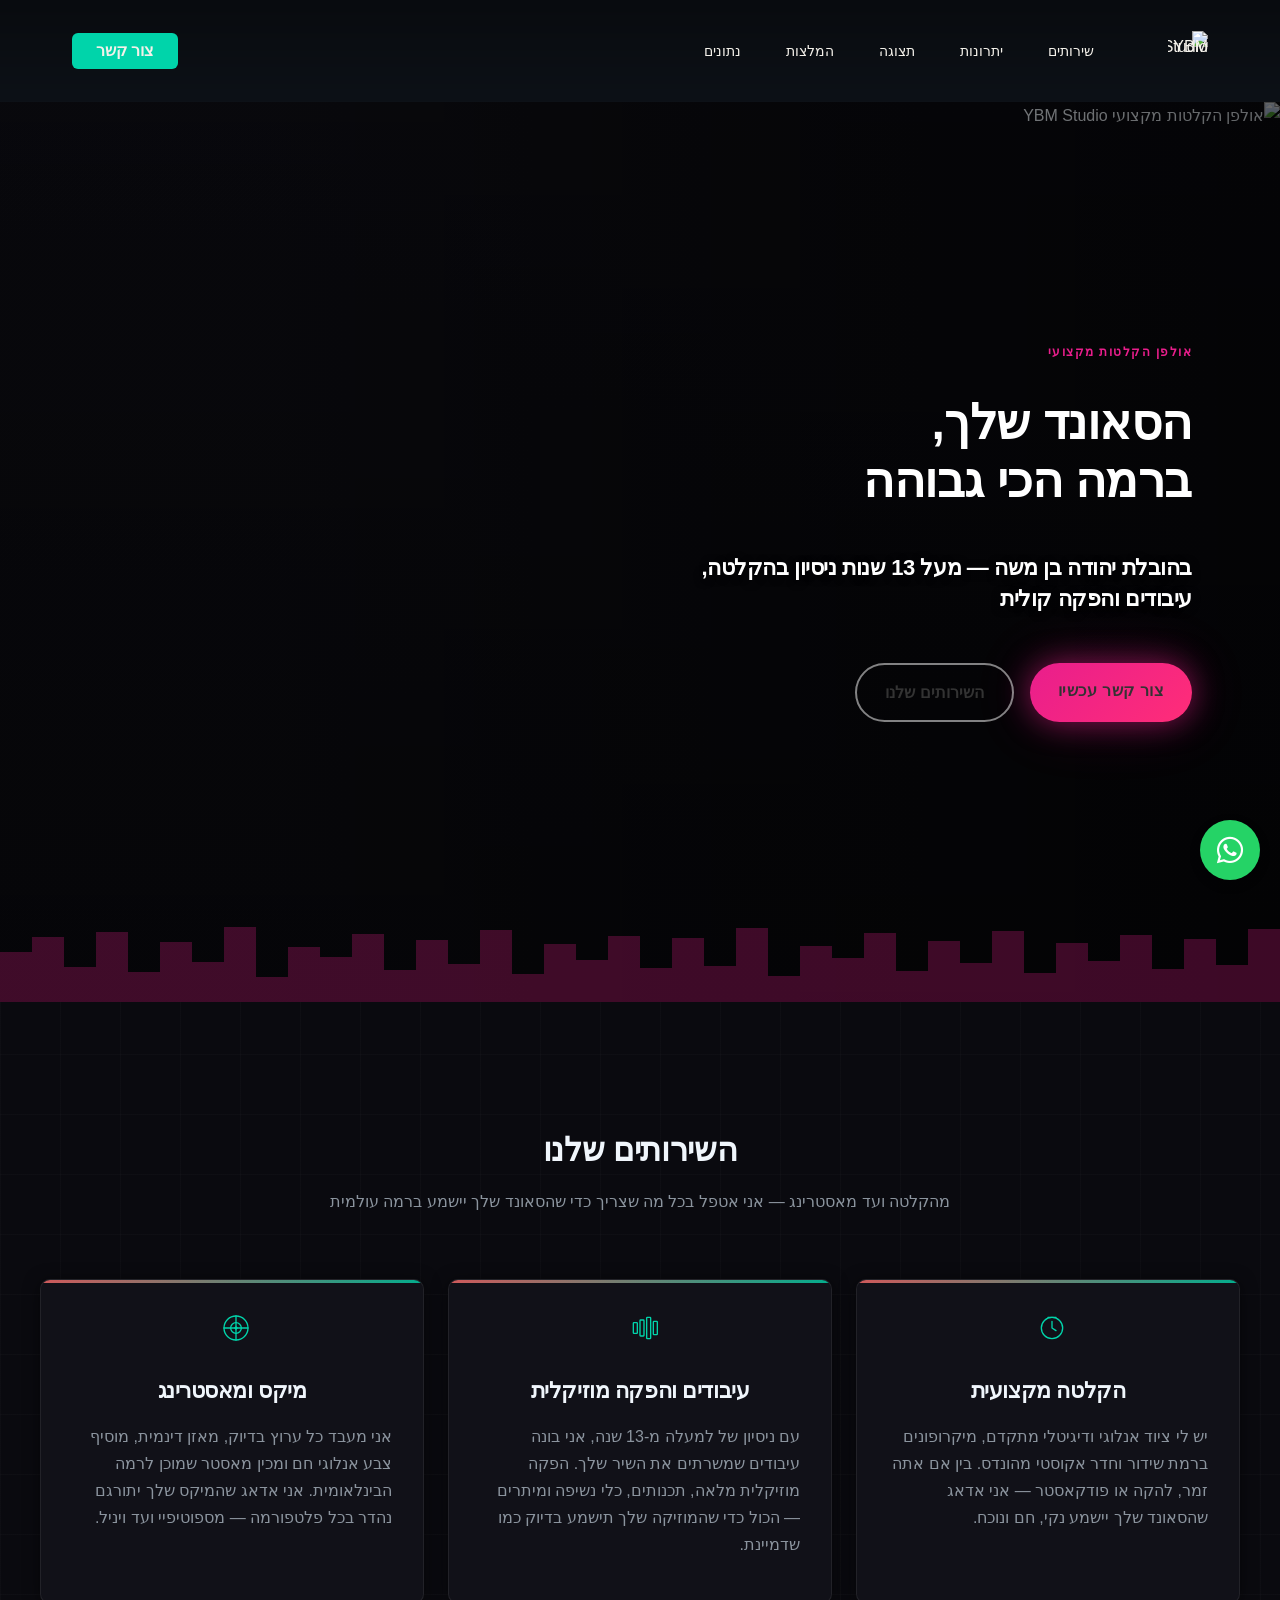
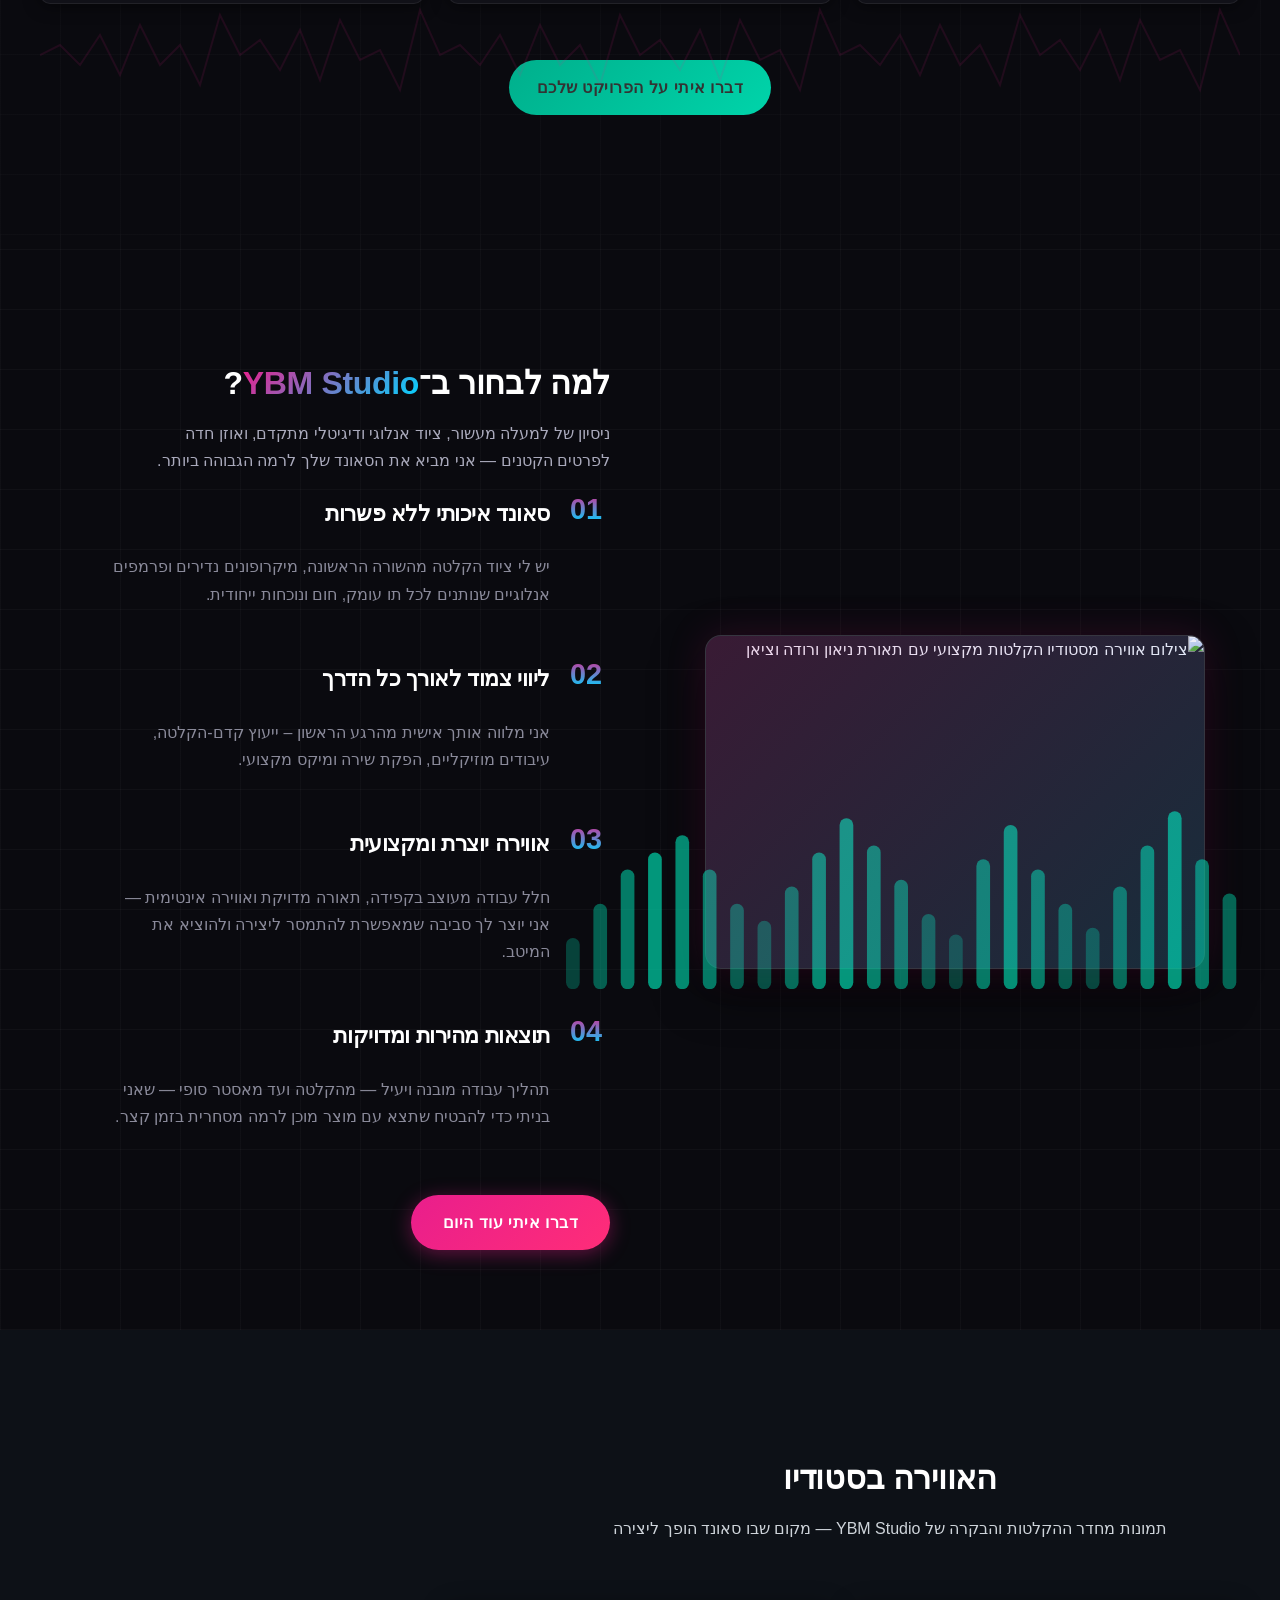
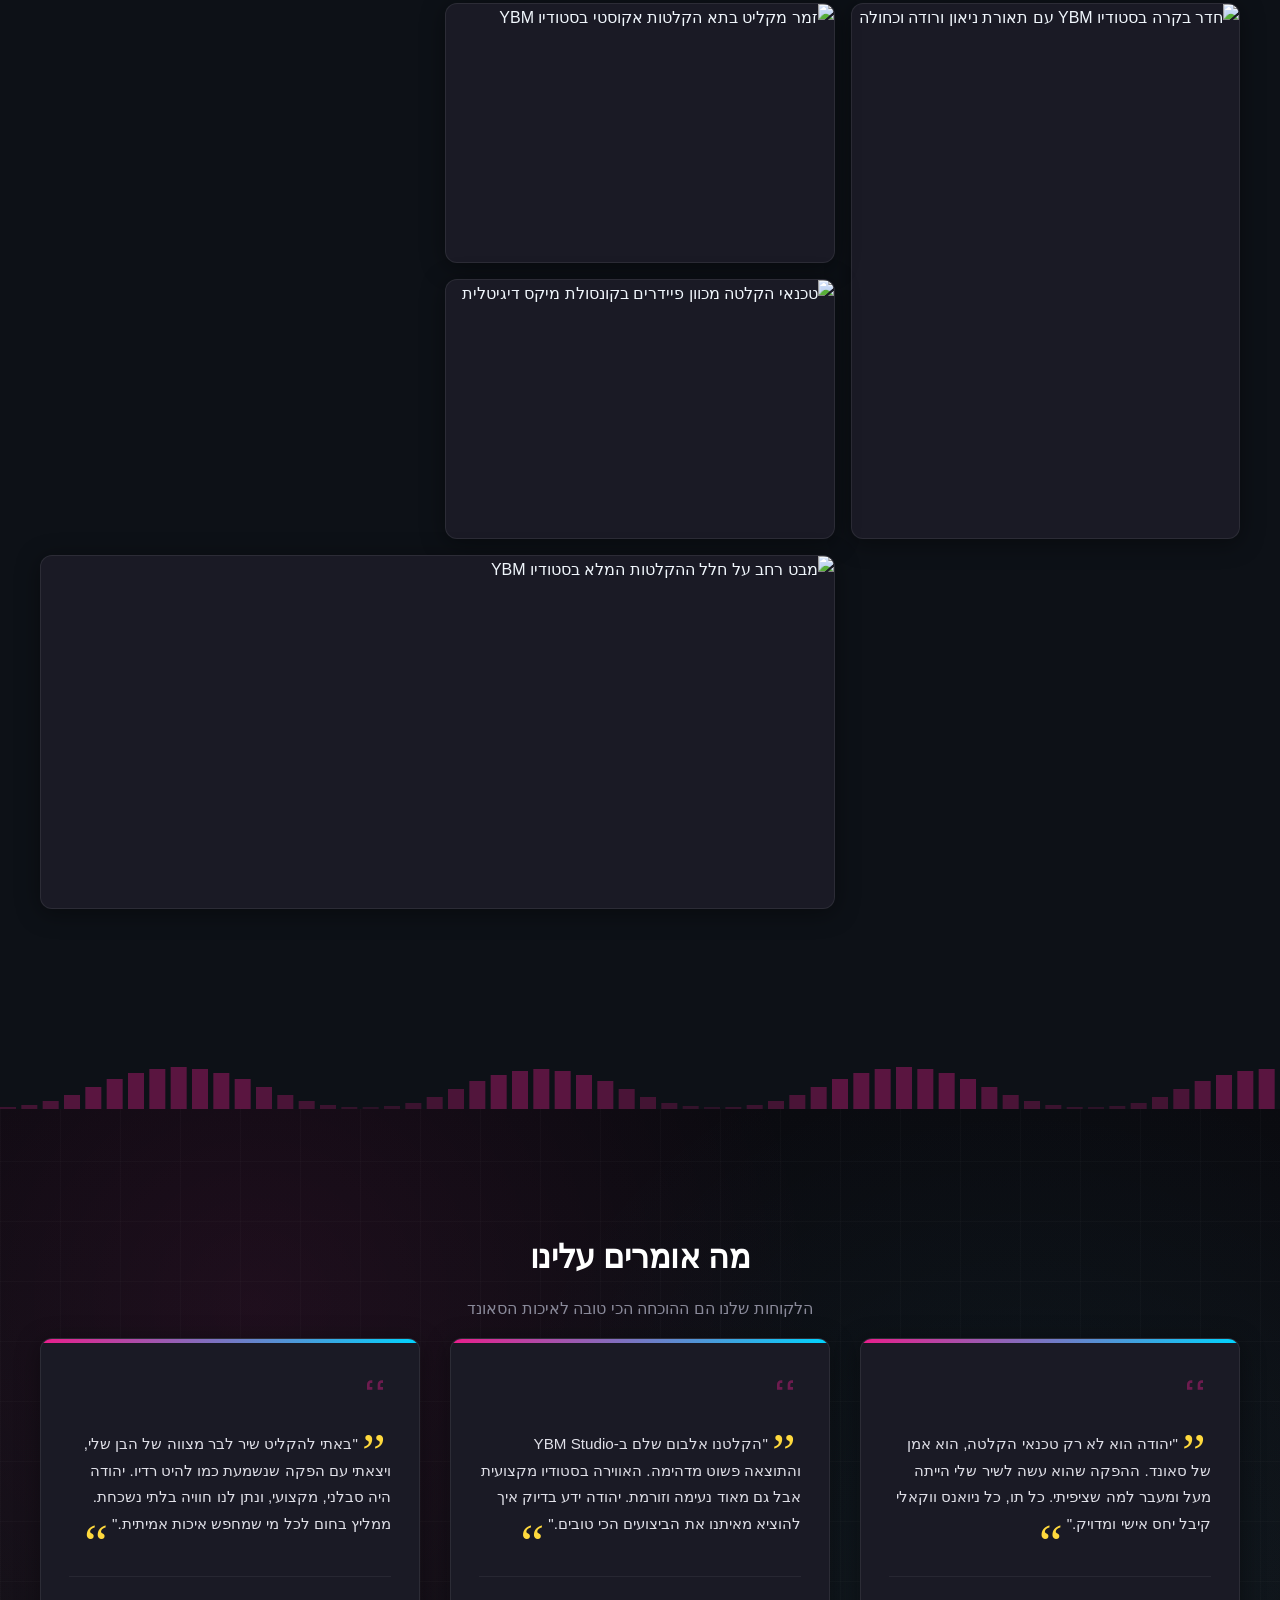
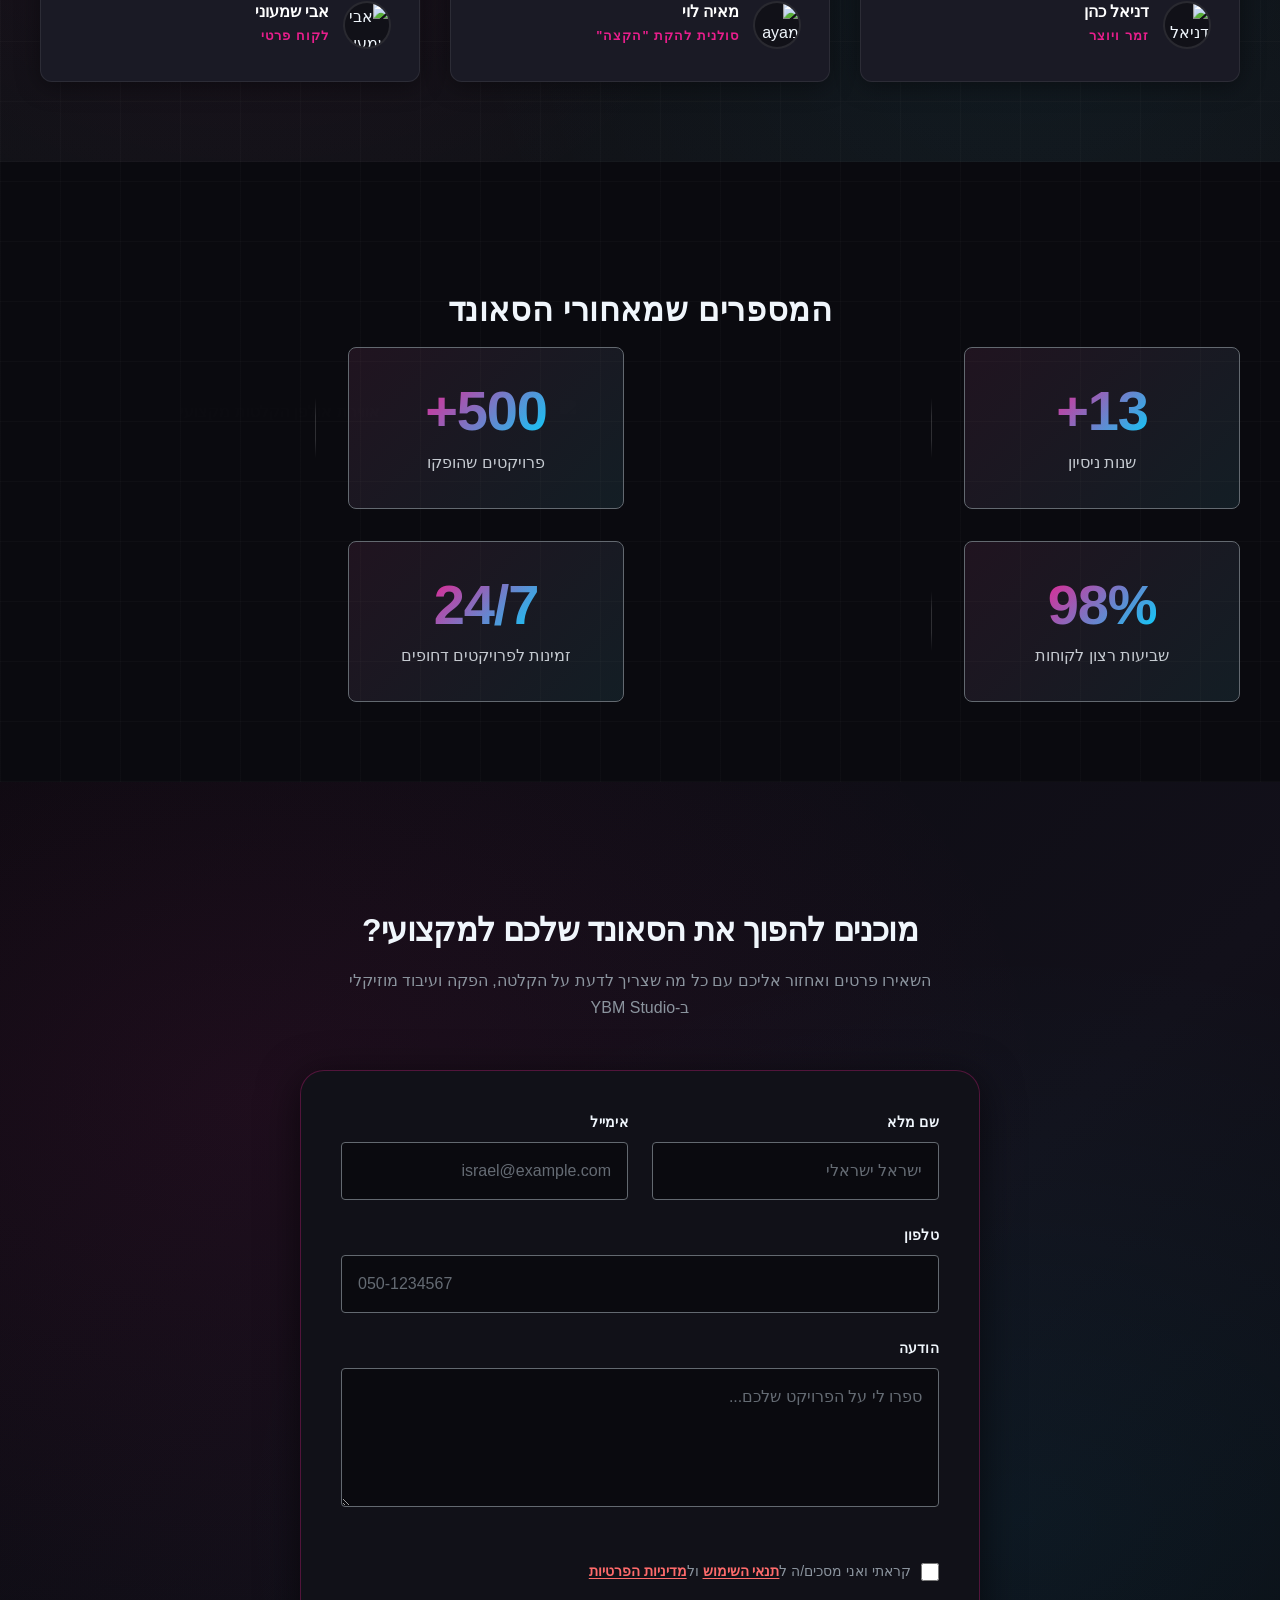
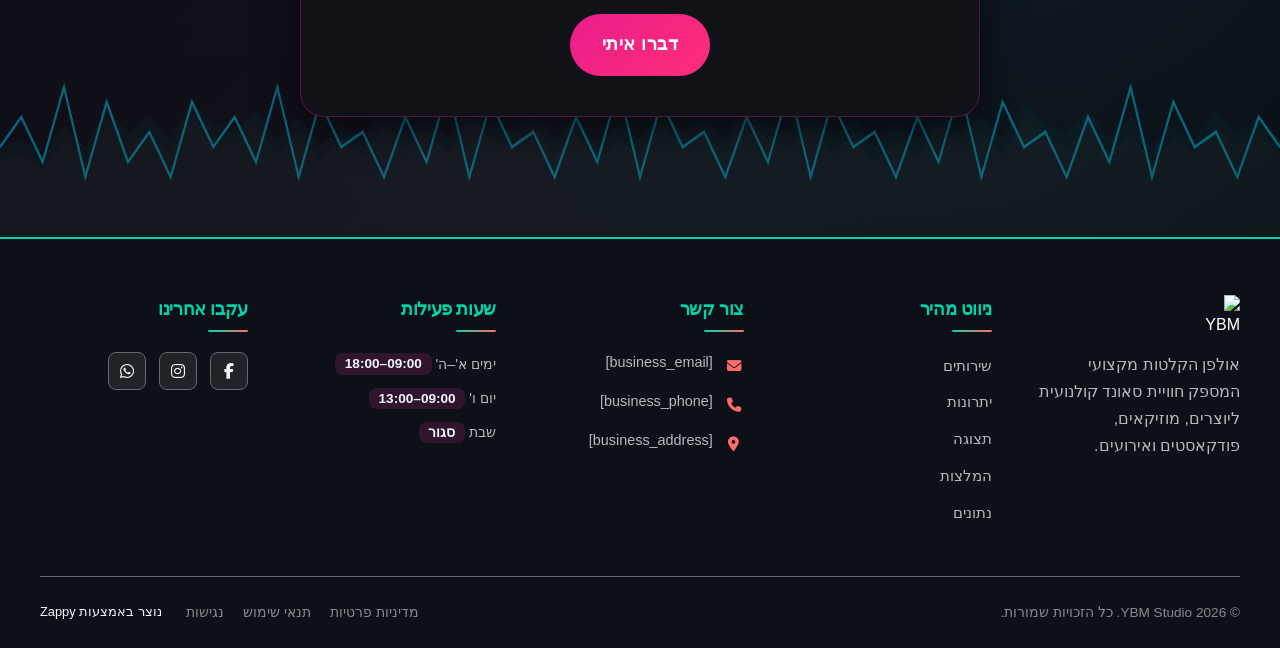
==== commit f7aa250e: "Background sync: Progressive GitHub Sync" ====
--- a/index.html
+++ b/index.html
@@ -1548,6 +1548,547 @@
     .index-showcase-section .showcase-item-wide .showcase-image-wrapper {
         aspect-ratio: 3/2;
     }
+}
+</style>
+
+<style data-zappy-section-v2-css="true">
+/* V2 Regenerated Section CSS */
+.index-testimonials-section {
+    position: relative;
+    background: #0A0A0F;
+    color: var(--text-light);
+    padding: 100px 16px 120px;
+    overflow: hidden;
+    direction: rtl;
+}
+
+.index-testimonials-section .testimonials-bg-decor {
+    position: absolute;
+    top: 0;
+    left: 0;
+    width: 100%;
+    height: 100%;
+    background-image: repeating-linear-gradient(0deg, rgba(255,255,255,0.02) 0px, rgba(255,255,255,0.02) 1px, transparent 1px, transparent 60px), repeating-linear-gradient(90deg, rgba(255,255,255,0.02) 0px, rgba(255,255,255,0.02) 1px, transparent 1px, transparent 60px);
+    pointer-events: none;
+    z-index: 0;
+}
+
+.index-testimonials-section .testimonials-container {
+    position: relative;
+    z-index: 1;
+    max-width: 1200px;
+    margin: 0 auto;
+    text-align: center;
+}
+
+.index-testimonials-section .testimonials-heading {
+    font-size: 2.2rem;
+    font-weight: 800;
+    letter-spacing: -0.01em;
+    line-height: 1.15;
+    color: #FFFFFF;
+    margin-bottom: 12px;
+    text-align: center;
+    max-width: none !important;
+}
+
+.index-testimonials-section .testimonials-subtitle {
+    font-size: 1rem;
+    font-weight: 400;
+    line-height: 1.7;
+    color: #8A8A9A;
+    margin-bottom: 60px;
+    text-align: center;
+    max-width: none !important;
+}
+
+.index-testimonials-section .testimonials-grid {
+    display: grid;
+    grid-template-columns: repeat(3, 1fr);
+    gap: 30px;
+    direction: rtl;
+}
+
+.index-testimonials-section .testimonial-card {
+    position: relative;
+    background: #1A1A25;
+    border-radius: 12px;
+    border: 1px solid rgba(255,255,255,0.08);
+    box-shadow: 0 4px 24px rgba(0,0,0,0.4);
+    transition: transform 0.3s ease, box-shadow 0.3s ease;
+    text-align: right;
+    display: flex;
+    flex-direction: column;
+    overflow: hidden;
+}
+
+.index-testimonials-section .testimonial-card:hover {
+    transform: translateY(-8px);
+    box-shadow: 0 12px 40px rgba(233,30,140,0.25);
+}
+
+.index-testimonials-section .card-neon-border {
+    height: 4px;
+    width: 100%;
+    background: linear-gradient(90deg, #E91E8C 0%, #00D4FF 100%);
+    position: absolute;
+    top: 0;
+    left: 0;
+    z-index: 2;
+}
+
+.index-testimonials-section .card-content {
+    padding: 36px 28px 32px;
+    display: flex;
+    flex-direction: column;
+    flex-grow: 1;
+}
+
+.index-testimonials-section .quote-icon {
+    color: rgba(233,30,140,0.4);
+    margin-bottom: 24px;
+    display: flex;
+    justify-content: flex-start;
+}
+
+.index-testimonials-section .testimonial-text {
+    font-size: 0.95rem;
+    font-weight: 400;
+    line-height: 1.75;
+    color: #E0E0E8;
+    margin: 0 0 32px 0;
+    flex-grow: 1;
+    font-style: normal;
+    quotes: none;
+}
+
+.index-testimonials-section .testimonial-author {
+    display: flex;
+    align-items: center;
+    gap: 14px;
+    margin-top: auto;
+    border-top: 1px solid rgba(255,255,255,0.06);
+    padding-top: 24px;
+}
+
+.index-testimonials-section .author-avatar {
+    width: 48px;
+    height: 48px;
+    border-radius: 50%;
+    overflow: hidden;
+    flex-shrink: 0;
+    border: 2px solid rgba(255,255,255,0.1);
+    background: #111118;
+}
+
+.index-testimonials-section .author-avatar img {
+    width: 100%;
+    height: 100%;
+    object-fit: cover;
+    display: block;
+}
+
+.index-testimonials-section .author-info {
+    display: flex;
+    flex-direction: column;
+    text-align: right;
+}
+
+.index-testimonials-section .author-name {
+    font-size: 1rem;
+    font-weight: 700;
+    color: #FFFFFF;
+    line-height: 1.3;
+}
+
+.index-testimonials-section .author-role {
+    font-size: 0.8rem;
+    font-weight: 600;
+    letter-spacing: 0.08em;
+    text-transform: uppercase;
+    color: #E91E8C;
+    margin-top: 2px;
+}
+
+@media (max-width: 768px) {
+    .index-testimonials-section {
+        padding: 80px 16px 100px;
+    }
+
+    .index-testimonials-section .testimonials-grid {
+        grid-template-columns: 1fr !important;
+        gap: 24px;
+    }
+
+    .index-testimonials-section .testimonials-heading {
+        font-size: 1.8rem;
+    }
+
+    .index-testimonials-section .testimonials-subtitle {
+        margin-bottom: 40px;
+        font-size: 0.95rem;
+    }
+
+    .index-testimonials-section .card-content {
+        padding: 28px 20px 24px;
+    }
+}
+</style>
+
+<style data-zappy-section-v2-css="true">
+/* V2 Regenerated Section CSS */
+.index-stats-section {
+  position: relative;
+  overflow: hidden;
+  background-color: var(--bg-dark);
+  background-image:
+    radial-gradient(circle at 20% 30%, rgba(233, 30, 140, 0.12) 0%, transparent 50%),
+    radial-gradient(circle at 80% 70%, rgba(0, 212, 255, 0.08) 0%, transparent 50%),
+    linear-gradient(180deg, #0A0A0F 0%, #111118 100%);
+  color: var(--text-light);
+  padding: 80px 16px;
+  text-align: center;
+  direction: rtl;
+}
+
+.index-stats-section__container {
+  position: relative;
+  z-index: 10;
+  max-width: 1200px;
+  margin: 0 auto;
+}
+
+.index-stats-section__heading {
+  font-family: 'Assistant', 'Heebo', Arial, sans-serif;
+  font-size: 2rem;
+  font-weight: 700;
+  line-height: 1.3;
+  color: var(--text-light);
+  margin-bottom: 48px;
+  text-align: center;
+  letter-spacing: 0.02em;
+}
+
+.index-stats-section__grid {
+  display: flex;
+  flex-direction: row;
+  align-items: center;
+  justify-content: center;
+  gap: 32px;
+  flex-wrap: wrap;
+}
+
+.index-stats-section__stat {
+  display: flex;
+  flex-direction: column;
+  align-items: center;
+  gap: 8px;
+  min-width: 160px;
+  padding: 16px 0;
+}
+
+.index-stats-section__number {
+  font-family: 'Assistant', 'Heebo', Arial, sans-serif;
+  font-size: 3.5rem;
+  font-weight: 800;
+  line-height: 1.1;
+  background: linear-gradient(135deg, #E91E8C 0%, #00D4FF 100%);
+  -webkit-background-clip: text;
+  background-clip: text;
+  -webkit-text-fill-color: transparent;
+  color: transparent;
+  letter-spacing: -0.02em;
+}
+
+.index-stats-section__label {
+  font-family: 'Noto Sans Hebrew', 'Assistant', Arial, sans-serif;
+  font-size: 1rem;
+  font-weight: 400;
+  line-height: 1.6;
+  color: var(--text-light);
+  opacity: 0.8;
+  text-align: center;
+}
+
+.index-stats-section__separator {
+  width: 1px;
+  height: 60px;
+  background: linear-gradient(180deg, transparent 0%, rgba(255, 255, 255, 0.15) 30%, rgba(255, 255, 255, 0.15) 70%, transparent 100%);
+  flex-shrink: 0;
+}
+
+.index-stats-section__bg-img {
+  position: absolute;
+  bottom: 0;
+  inset-inline-end: 0;
+  width: 45%;
+  max-width: 600px;
+  height: auto;
+  opacity: 0.15;
+  z-index: 1;
+  pointer-events: none;
+  object-fit: cover;
+  mix-blend-mode: screen;
+  mask-image: linear-gradient(to top, rgba(0,0,0,0.4) 0%, transparent 100%);
+  -webkit-mask-image: linear-gradient(to top, rgba(0,0,0,0.4) 0%, transparent 100%);
+}
+
+@media (max-width: 768px) {
+  .index-stats-section {
+    padding: 60px 16px;
+  }
+
+  .index-stats-section__heading {
+    font-size: 1.75rem;
+    margin-bottom: 32px;
+  }
+
+  .index-stats-section__grid {
+    flex-direction: column;
+    gap: 16px;
+  }
+
+  .index-stats-section__stat {
+    min-width: 100%;
+    padding: 12px 0;
+  }
+
+  .index-stats-section__number {
+    font-size: 2.8rem;
+  }
+
+  .index-stats-section__separator {
+    width: 80%;
+    height: 1px;
+    background: linear-gradient(90deg, transparent 0%, rgba(255, 255, 255, 0.15) 30%, rgba(255, 255, 255, 0.15) 70%, transparent 100%);
+    margin: 8px auto;
+  }
+
+  .index-stats-section__bg-img {
+    width: 100%;
+    opacity: 0.08;
+    bottom: 0;
+    inset-inline-end: 0;
+  }
+}
+</style>
+
+<style data-zappy-section-v2-css="true">
+/* V2 Regenerated Section CSS */
+.index-cta-section {
+  background-color: #0A0A0F;
+  color: var(--text-light);
+  padding: 80px 16px;
+  position: relative;
+  overflow: hidden;
+  direction: rtl;
+  text-align: right;
+}
+
+.index-cta-section__container {
+  max-width: 1200px;
+  margin: 0 auto;
+  display: flex;
+  flex-direction: column;
+  align-items: center;
+  gap: 32px;
+  position: relative;
+  z-index: 2;
+}
+
+.index-cta-section__text {
+  text-align: center;
+  max-width: 600px;
+  margin: 0 auto;
+}
+
+.index-cta-section__title {
+  font-family: 'Assistant', 'Heebo', Arial, sans-serif;
+  font-size: 2rem;
+  font-weight: 700;
+  line-height: 1.3;
+  color: var(--text-light);
+  margin: 0 0 16px 0;
+  text-align: center;
+}
+
+.index-cta-section__subtitle {
+  font-family: 'Noto Sans Hebrew', 'Assistant', Arial, sans-serif;
+  font-size: 1rem;
+  line-height: 1.7;
+  color: var(--text-muted);
+  margin: 0;
+  text-align: center;
+}
+
+.index-cta-section__card {
+  background: #111118;
+  border-radius: 24px;
+  padding: 40px;
+  width: 100%;
+  max-width: 680px;
+  box-shadow: 0 8px 40px rgba(0,0,0,0.6);
+  border: 1px solid rgba(233, 30, 140, 0.3);
+  position: relative;
+  z-index: 2;
+}
+
+.index-cta-section__form {
+  display: flex;
+  flex-direction: column;
+  gap: 24px;
+}
+
+.index-cta-section__form-row {
+  display: flex;
+  gap: 24px;
+  flex-wrap: wrap;
+}
+
+.index-cta-section__form-group {
+  display: flex;
+  flex-direction: column;
+  gap: 8px;
+  flex: 1 1 200px;
+}
+
+.index-cta-section__label {
+  font-family: 'Assistant', 'Heebo', Arial, sans-serif;
+  font-size: 0.875rem;
+  font-weight: 600;
+  color: var(--text-light);
+  text-align: right;
+}
+
+.index-cta-section__input,
+.index-cta-section__textarea {
+  background: #1A1A25;
+  border: 1px solid var(--border-dark);
+  border-radius: 12px;
+  padding: 14px 16px;
+  font-family: 'Noto Sans Hebrew', 'Assistant', Arial, sans-serif;
+  font-size: 1rem;
+  color: var(--text-light);
+  outline: none;
+  transition: border-color 0.3s ease, box-shadow 0.3s ease;
+  width: 100%;
+  box-sizing: border-box;
+}
+
+.index-cta-section__input::placeholder,
+.index-cta-section__textarea::placeholder {
+  color: #636970;
+  opacity: 0.8;
+}
+
+.index-cta-section__input:focus,
+.index-cta-section__textarea:focus {
+  border-color: var(--primary);
+  box-shadow: 0 0 0 3px rgba(0, 212, 170, 0.2);
+}
+
+.index-cta-section__textarea {
+  resize: vertical;
+  min-height: 100px;
+}
+
+.index-cta-section__privacy {
+  text-align: right;
+}
+
+.index-cta-section__privacy-label {
+  display: flex;
+  align-items: flex-start;
+  gap: 10px;
+  font-size: 0.875rem;
+  color: var(--text-muted);
+  cursor: pointer;
+  line-height: 1.5;
+}
+
+.index-cta-section__privacy-label a {
+  color: var(--primary);
+  text-decoration: none;
+  font-weight: 600;
+}
+
+.index-cta-section__privacy-label a:hover {
+  text-decoration: underline;
+}
+
+.index-cta-section__checkbox {
+  width: 18px;
+  height: 18px;
+  margin-top: 2px;
+  accent-color: var(--primary);
+  flex-shrink: 0;
+  cursor: pointer;
+}
+
+.index-cta-section__btn {
+  background: linear-gradient(135deg, #E91E8C 0%, #FF2D78 100%);
+  color: #fff;
+  padding: 16px 32px;
+  border-radius: 50px;
+  border: none;
+  font-family: 'Assistant', 'Heebo', Arial, sans-serif;
+  font-weight: 700;
+  font-size: 1.1rem;
+  letter-spacing: 0.03em;
+  cursor: pointer;
+  transition: transform 0.2s ease, box-shadow 0.2s ease;
+  align-self: center;
+  width: fit-content;
+  margin-top: 8px;
+}
+
+.index-cta-section__btn:hover {
+  transform: translateY(-2px);
+  box-shadow: 0 8px 25px rgba(233, 30, 140, 0.4);
+}
+
+/* Decorative Waveforms */
+.index-cta-section__waveform {
+  position: absolute;
+  bottom: 0;
+  left: 0;
+  width: 100%;
+  height: 120px;
+  pointer-events: none;
+  z-index: 1;
+}
+
+.index-cta-section__waveform--secondary {
+  bottom: 10px;
+  opacity: 0.8;
+}
+
+@media (max-width: 768px) {
+  .index-cta-section {
+    padding: 100px 16px 80px;
+  }
+
+  .index-cta-section__title {
+    font-size: 1.75rem;
+  }
+
+  .index-cta-section__card {
+    padding: 24px 20px;
+  }
+
+  .index-cta-section__form-row {
+    flex-direction: column;
+    gap: 16px;
+  }
+
+  .index-cta-section__btn {
+    width: 100%;
+    text-align: center;
+  }
+
+  .index-cta-section__waveform {
+    height: 80px;
+  }
 }
 </style>
     <style id="zappy-critical-above-fold-css">
@@ -2217,7 +2758,7 @@
     <!-- Section Header -->
     <div class="index-services-section__header">
       <h2 class="index-services-section__title">השירותים שלנו</h2>
-      <p class="index-services-section__subtitle">מהקלטה ועד מאסטרינג — כל מה שצריך כדי להפיק סאונד ברמה עולמית תחת קורת גג אחת</p>
+      <p class="index-services-section__subtitle">מהקלטה ועד מאסטרינג — אני אטפל בכל מה שצריך כדי שהסאונד שלך יישמע ברמה עולמית</p>
     </div>
 
     <!-- Services Grid -->
@@ -2234,7 +2775,7 @@
           </svg>
         </div>
         <h3 class="index-services-section__card-title">הקלטה מקצועית</h3>
-        <p class="index-services-section__card-text">ציוד אנלוגי ודיגיטלי מתקדם, מיקרופונים ברמת שידור וחדר אקוסטי מהונדס. בין אם אתה זמר, להקה או פודקאסטר — הסאונד שלך יישמע נקי, חם ונוכח.</p>
+        <p class="index-services-section__card-text">יש לי ציוד אנלוגי ודיגיטלי מתקדם, מיקרופונים ברמת שידור וחדר אקוסטי מהונדס. בין אם אתה זמר, להקה או פודקאסטר — אני אדאג שהסאונד שלך יישמע נקי, חם ונוכח.</p>
       </article>
 
       <!-- Card 2: Arrangements & Production -->
@@ -2249,7 +2790,7 @@
           </svg>
         </div>
         <h3 class="index-services-section__card-title">עיבודים והפקה מוזיקלית</h3>
-        <p class="index-services-section__card-text">עם ניסיון של למעלה מ-13 שנה, יהודה בן משה בונה עיבודים שמשרתים את השיר. הפקה מוזיקלית מלאה, תכנותים, כלי נשיפה ומיתרים — הכול כדי שהמוזיקה שלך תישמע בדיוק כמו שדמיינת.</p>
+        <p class="index-services-section__card-text">עם ניסיון של למעלה מ-13 שנה, אני בונה עיבודים שמשרתים את השיר שלך. הפקה מוזיקלית מלאה, תכנותים, כלי נשיפה ומיתרים — הכול כדי שהמוזיקה שלך תישמע בדיוק כמו שדמיינת.</p>
       </article>
 
       <!-- Card 3: Mix & Master -->
@@ -2265,14 +2806,14 @@
           </svg>
         </div>
         <h3 class="index-services-section__card-title">מיקס ומאסטרינג</h3>
-        <p class="index-services-section__card-text">עיבוד מדויק של כל ערוץ, איזון דינמי, צבע אנלוגי חם ומאסטרינג שמוכן לרמה הבינלאומית. אנחנו דואגים שהמיקס שלך יתורגם נהדר בכל פלטפורמה — מספוטיפיי ועד ויניל.</p>
+        <p class="index-services-section__card-text">אני מעבד כל ערוץ בדיוק, מאזן דינמית, מוסיף צבע אנלוגי חם ומכין מאסטר שמוכן לרמה הבינלאומית. אני אדאג שהמיקס שלך יתורגם נהדר בכל פלטפורמה — מספוטיפיי ועד ויניל.</p>
       </article>
 
     </div>
 
     <!-- CTA Row -->
     <div class="index-services-section__cta">
-      <a href="/contact" class="index-services-section__btn btn-primary">דברו איתנו על הפרויקט שלכם</a>
+      <a href="/contact" class="index-services-section__btn btn-primary">דברו איתי על הפרויקט שלכם</a>
     </div>
 
     <!-- Decorative Waveform Motif -->
@@ -2324,38 +2865,38 @@
     </div>
     <div class="index-benefits-content-wrapper">
       <h2 class="index-benefits-headline">למה לבחור ב־<span class="index-benefits-highlight">YBM Studio</span>?</h2>
-      <p class="index-benefits-subheadline">ניסיון של למעלה מעשור, ציוד אנלוגי ודיגיטלי מתקדם, ואוזן חדה לפרטים הקטנים ביותר – אנחנו מביאים את הסאונד שלך לרמה הגבוהה ביותר.</p>
+      <p class="index-benefits-subheadline">ניסיון של למעלה מעשור, ציוד אנלוגי ודיגיטלי מתקדם, ואוזן חדה לפרטים הקטנים — אני מביא את הסאונד שלך לרמה הגבוהה ביותר.</p>
       <ul class="index-benefits-list">
         <li class="index-benefits-item">
           <div class="index-benefits-item-number">01</div>
           <div class="index-benefits-item-content">
             <h3 class="index-benefits-item-title">סאונד איכותי ללא פשרות</h3>
-            <p class="index-benefits-item-desc">ציוד הקלטה מהשורה הראשונה, מיקרופונים נדירים ופרמפים אנלוגיים שנותנים לכל תו עומק, חום ונוכחות ייחודית.</p>
+            <p class="index-benefits-item-desc">יש לי ציוד הקלטה מהשורה הראשונה, מיקרופונים נדירים ופרמפים אנלוגיים שנותנים לכל תו עומק, חום ונוכחות ייחודית.</p>
           </div>
         </li>
         <li class="index-benefits-item">
           <div class="index-benefits-item-number">02</div>
           <div class="index-benefits-item-content">
             <h3 class="index-benefits-item-title">ליווי צמוד לאורך כל הדרך</h3>
-            <p class="index-benefits-item-desc">יהודה בן משה מלווה אותך אישית מהרגע הראשון – ייעוץ קדם-הקלטה, עיבודים מוזיקליים, הפקת שירה ומיקס מקצועי.</p>
+            <p class="index-benefits-item-desc">אני מלווה אותך אישית מהרגע הראשון – ייעוץ קדם-הקלטה, עיבודים מוזיקליים, הפקת שירה ומיקס מקצועי.</p>
           </div>
         </li>
         <li class="index-benefits-item">
           <div class="index-benefits-item-number">03</div>
           <div class="index-benefits-item-content">
             <h3 class="index-benefits-item-title">אווירה יוצרת ומקצועית</h3>
-            <p class="index-benefits-item-desc">חלל עבודה מעוצב בקפידה, תאורה מדויקת ואווירה אינטימית שמאפשרת לך להתמסר ליצירה ולהפיק את המיטב.</p>
+            <p class="index-benefits-item-desc">חלל עבודה מעוצב בקפידה, תאורה מדויקת ואווירה אינטימית — אני יוצר לך סביבה שמאפשרת להתמסר ליצירה ולהוציא את המיטב.</p>
           </div>
         </li>
         <li class="index-benefits-item">
           <div class="index-benefits-item-number">04</div>
           <div class="index-benefits-item-content">
             <h3 class="index-benefits-item-title">תוצאות מהירות ומדויקות</h3>
-            <p class="index-benefits-item-desc">תהליך עבודה מובנה ויעיל – מהקלטה ועד מאסטר סופי – שמבטיח שתצא עם מוצר מוכן לרמה מסחרית תוך זמן קצר.</p>
+            <p class="index-benefits-item-desc">תהליך עבודה מובנה ויעיל — מהקלטה ועד מאסטר סופי — שאני בניתי כדי להבטיח שתצא עם מוצר מוכן לרמה מסחרית בזמן קצר.</p>
           </div>
         </li>
       </ul>
-      <a href="#contact" class="index-benefits-cta">דברו איתנו עוד היום</a>
+      <a href="#contact" class="index-benefits-cta">דברו איתי עוד היום</a>
     </div>
   </div>
   <div class="index-benefits-grid-overlay" aria-hidden="true"></div>
@@ -2480,224 +3021,167 @@
     </div>
 </section>
 
-<section data-band-index="4" id="testimonials" class="index-testimonials-section" data-layout-spec="בית-testimonials" data-zappy-animate="fade-in" data-zappy-anim-duration="0.8s" data-zappy-anim-delay="5.6000000000000005s">
-    <div class="index-testimonials-section__container" data-zappy-animate="fade-in" data-zappy-anim-duration="0.8s" data-zappy-anim-delay="5.7s">
-        <div class="index-testimonials-section__header">
-            <h2 class="index-testimonials-section__title" data-zappy-animate="fade-in" data-zappy-anim-duration="0.8s" data-zappy-anim-delay="5.800000000000001s">מה אומרים עלינו</h2>
-            <p class="index-testimonials-section__subtitle" data-zappy-animate="fade-in" data-zappy-anim-duration="0.8s" data-zappy-anim-delay="5.9s">המילים של הלקוחות שלנו הן הפסקול האמיתי של האולפן. כל הקלטה היא עולם ומלואו, ואנחנו גאים להיות חלק מהמסע המוזיקלי שלכם.</p>
-        </div>
+<section class="index-testimonials-section" data-layout-spec="בית-testimonials" id="testimonials">
+    <div class="testimonials-bg-decor"></div>
+    <div class="testimonials-container">
+        <h2 class="testimonials-heading">מה אומרים עלינו</h2>
+        <p class="testimonials-subtitle">הלקוחות שלנו הם ההוכחה הכי טובה לאיכות הסאונד</p>
         
-        <div class="index-testimonials-section__grid" data-zappy-animate="fade-in" data-zappy-anim-duration="0.8s" data-zappy-anim-delay="6s">
-            
-            <!-- Testimonial 1: Singer -->
-            <article class="index-testimonials-section__card" data-zappy-animate="fade-in" data-zappy-anim-duration="0.8s" data-zappy-anim-delay="6.1000000000000005s">
-                <div class="index-testimonials-section__card-accent" data-zappy-animate="fade-in" data-zappy-anim-duration="0.8s" data-zappy-anim-delay="6.2s"></div>
-                <div class="index-testimonials-section__card-inner" data-zappy-animate="fade-in" data-zappy-anim-duration="0.8s" data-zappy-anim-delay="6.300000000000001s">
-                    <div class="index-testimonials-section__card-header">
-                        <div class="index-testimonials-section__avatar" data-initials="מ.כ" data-zappy-animate="fade-in" data-zappy-anim-duration="0.8s" data-zappy-anim-delay="6.4s"></div>
-                        <div class="index-testimonials-section__author-info" data-zappy-animate="fade-in" data-zappy-anim-duration="0.8s" data-zappy-anim-delay="6.5s">
-                            <h3 class="index-testimonials-section__author-name" data-zappy-animate="fade-in" data-zappy-anim-duration="0.8s" data-zappy-anim-delay="6.6000000000000005s">מיכל כהן</h3>
-                            <span class="index-testimonials-section__author-role" data-zappy-animate="fade-in" data-zappy-anim-duration="0.8s" data-zappy-anim-delay="6.7s">זמרת יוצרת</span>
+        <div class="testimonials-grid">
+            <!-- Card 1 -->
+            <div class="testimonial-card">
+                <div class="card-neon-border"></div>
+                <div class="card-content">
+                    <div class="quote-icon">
+                        <svg data-element-type="icon" data-icon-type="svg" width="32" height="32" viewBox="0 0 24 24" fill="currentColor" xmlns="http://www.w3.org/2000/svg"><path d="M10 11H6V7C6 5.34315 7.34315 4 9 4H10V6H9C8.44772 6 8 6.44772 8 7V9H10V11ZM18 11H14V7C14 5.34315 15.3431 4 17 4H18V6H17C16.4477 6 16 6.44772 16 7V9H18V11Z"></path></svg>
+                    </div>
+                    <blockquote class="testimonial-text">
+                        "יהודה הוא לא רק טכנאי הקלטה, הוא אמן של סאונד. ההפקה שהוא עשה לשיר שלי הייתה מעל ומעבר למה שציפיתי. כל תו, כל ניואנס ווקאלי קיבל יחס אישי ומדויק."
+                    </blockquote>
+                    <div class="testimonial-author">
+                        <div class="author-avatar">
+                            <img data-context="Portrait of a young male Israeli singer with a modern artistic look, wearing a dark t-shirt, against a studio background with soft neon lighting" width="48" height="48" src="/assets/ybm-studio-music-recording-studio-section-testimonials-index-testimonials-avatar-1.webp" alt="דניאל כהן" loading="lazy" decoding="async" fetchpriority="low">
+                        </div>
+                        <div class="author-info">
+                            <strong class="author-name">דניאל כהן</strong>
+                            <span class="author-role">זמר ויוצר</span>
                         </div>
                     </div>
-                    <div class="index-testimonials-section__quote-icon" data-zappy-animate="fade-in" data-zappy-anim-duration="0.8s" data-zappy-anim-delay="6.800000000000001s">
-                        <svg viewBox="0 0 24 24" fill="none" xmlns="http://www.w3.org/2000/svg" data-element-type="icon" data-icon-type="svg">
-                            <path d="M10 11H6.5C5.67 11 5 10.33 5 9.5V6.5C5 5.67 5.67 5 6.5 5H8.5C9.33 5 10 5.67 10 6.5V11ZM19 11H15.5C14.67 11 14 10.33 14 9.5V6.5C14 5.67 14.67 5 15.5 5H17.5C18.33 5 19 5.67 19 6.5V11Z" fill="currentColor" opacity="0.3"></path>
-                            <path d="M10 11V17C10 18.1 9.1 19 8 19H7" stroke="currentColor" stroke-width="2" stroke-linecap="round"></path>
-                            <path d="M19 11V17C19 18.1 18.1 19 17 19H16" stroke="currentColor" stroke-width="2" stroke-linecap="round"></path>
-                        </svg>
+                </div>
+            </div>
+
+            <!-- Card 2 -->
+            <div class="testimonial-card">
+                <div class="card-neon-border"></div>
+                <div class="card-content">
+                    <div class="quote-icon">
+                        <svg data-element-type="icon" data-icon-type="svg" width="32" height="32" viewBox="0 0 24 24" fill="currentColor" xmlns="http://www.w3.org/2000/svg"><path d="M10 11H6V7C6 5.34315 7.34315 4 9 4H10V6H9C8.44772 6 8 6.44772 8 7V9H10V11ZM18 11H14V7C14 5.34315 15.3431 4 17 4H18V6H17C16.4477 6 16 6.44772 16 7V9H18V11Z"></path></svg>
                     </div>
-                    <p class="index-testimonials-section__testimonial-text" data-zappy-animate="fade-in" data-zappy-anim-duration="0.8s" data-zappy-anim-delay="6.9s">"הגעתי ל-YBM עם סקיצה בסיסית ויצאתי עם סינגל שנשמע כמו מיליון דולר. יהודה הבין בדיוק את הווייב שרציתי, נתן לי ביטחון בתא ההקלטות, וההפקה הקולית שלו פשוט מטורפת. ממליצה בחום לכל אמן שמחפש סאונד בינלאומי."</p>
-                </div>
-            </article>
-
-            <!-- Testimonial 2: Producer -->
-            <article class="index-testimonials-section__card" data-zappy-animate="fade-in" data-zappy-anim-duration="0.8s" data-zappy-anim-delay="7s">
-                <div class="index-testimonials-section__card-accent" data-zappy-animate="fade-in" data-zappy-anim-duration="0.8s" data-zappy-anim-delay="7.1000000000000005s"></div>
-                <div class="index-testimonials-section__card-inner" data-zappy-animate="fade-in" data-zappy-anim-duration="0.8s" data-zappy-anim-delay="7.2s">
-                    <div class="index-testimonials-section__card-header">
-                        <div class="index-testimonials-section__avatar" data-initials="א.ל" data-zappy-animate="fade-in" data-zappy-anim-duration="0.8s" data-zappy-anim-delay="7.300000000000001s"></div>
-                        <div class="index-testimonials-section__author-info" data-zappy-animate="fade-in" data-zappy-anim-duration="0.8s" data-zappy-anim-delay="7.4s">
-                            <h3 class="index-testimonials-section__author-name" data-zappy-animate="fade-in" data-zappy-anim-duration="0.8s" data-zappy-anim-delay="7.5s">אבי לוי</h3>
-                            <span class="index-testimonials-section__author-role" data-zappy-animate="fade-in" data-zappy-anim-duration="0.8s" data-zappy-anim-delay="7.6000000000000005s">מפיק מוזיקלי</span>
+                    <blockquote class="testimonial-text">
+                        "הקלטנו אלבום שלם ב-YBM Studio והתוצאה פשוט מדהימה. האווירה בסטודיו מקצועית אבל גם מאוד נעימה וזורמת. יהודה ידע בדיוק איך להוציא מאיתנו את הביצועים הכי טובים."
+                    </blockquote>
+                    <div class="testimonial-author">
+                        <div class="author-avatar">
+                            <img data-context="Portrait of a female Israeli rock band lead singer with dark curly hair, wearing a leather jacket, in a dark moody studio environment" width="48" height="48" src="/assets/ybm-studio-music-recording-studio-section-testimonials-index-testimonials-avatar-2.webp" alt="מaya לוי" loading="lazy" decoding="async" fetchpriority="low">
+                        </div>
+                        <div class="author-info">
+                            <strong class="author-name">מאיה לוי</strong>
+                            <span class="author-role">סולנית להקת "הקצה"</span>
                         </div>
                     </div>
-                    <div class="index-testimonials-section__quote-icon" data-zappy-animate="fade-in" data-zappy-anim-duration="0.8s" data-zappy-anim-delay="7.7s">
-                        <svg viewBox="0 0 24 24" fill="none" xmlns="http://www.w3.org/2000/svg" data-element-type="icon" data-icon-type="svg">
-                            <path d="M10 11H6.5C5.67 11 5 10.33 5 9.5V6.5C5 5.67 5.67 5 6.5 5H8.5C9.33 5 10 5.67 10 6.5V11ZM19 11H15.5C14.67 11 14 10.33 14 9.5V6.5C14 5.67 14.67 5 15.5 5H17.5C18.33 5 19 5.67 19 6.5V11Z" fill="currentColor" opacity="0.3"></path>
-                            <path d="M10 11V17C10 18.1 9.1 19 8 19H7" stroke="currentColor" stroke-width="2" stroke-linecap="round"></path>
-                            <path d="M19 11V17C19 18.1 18.1 19 17 19H16" stroke="currentColor" stroke-width="2" stroke-linecap="round"></path>
-                        </svg>
+                </div>
+            </div>
+
+            <!-- Card 3 -->
+            <div class="testimonial-card">
+                <div class="card-neon-border"></div>
+                <div class="card-content">
+                    <div class="quote-icon">
+                        <svg data-element-type="icon" data-icon-type="svg" width="32" height="32" viewBox="0 0 24 24" fill="currentColor" xmlns="http://www.w3.org/2000/svg"><path d="M10 11H6V7C6 5.34315 7.34315 4 9 4H10V6H9C8.44772 6 8 6.44772 8 7V9H10V11ZM18 11H14V7C14 5.34315 15.3431 4 17 4H18V6H17C16.4477 6 16 6.44772 16 7V9H18V11Z"></path></svg>
                     </div>
-                    <p class="index-testimonials-section__testimonial-text" data-zappy-animate="fade-in" data-zappy-anim-duration="0.8s" data-zappy-anim-delay="7.800000000000001s">"עובד עם יהודה כבר שנתיים על פרויקטים מורכבים. מה שמייחד אותו זה הידע הטכני העמוק יחד עם אינטואיציה מוזיקלית נדירה. העיבודים שלו תמיד מפתיעים ומדויקים, והמיקסים יוצאים נקיים ברמה שלא רואים בכל אולפן. המקום שלי ללכת על בטוח."</p>
-                </div>
-            </article>
-
-            <!-- Testimonial 3: Family/Event Client -->
-            <article class="index-testimonials-section__card" data-zappy-animate="fade-in" data-zappy-anim-duration="0.8s" data-zappy-anim-delay="7.9s">
-                <div class="index-testimonials-section__card-accent" data-zappy-animate="fade-in" data-zappy-anim-duration="0.8s" data-zappy-anim-delay="8s"></div>
-                <div class="index-testimonials-section__card-inner" data-zappy-animate="fade-in" data-zappy-anim-duration="0.8s" data-zappy-anim-delay="8.1s">
-                    <div class="index-testimonials-section__card-header">
-                        <div class="index-testimonials-section__avatar" data-initials="מ.ד" data-zappy-animate="fade-in" data-zappy-anim-duration="0.8s" data-zappy-anim-delay="8.200000000000001s"></div>
-                        <div class="index-testimonials-section__author-info" data-zappy-animate="fade-in" data-zappy-anim-duration="0.8s" data-zappy-anim-delay="8.3s">
-                            <h3 class="index-testimonials-section__author-name" data-zappy-animate="fade-in" data-zappy-anim-duration="0.8s" data-zappy-anim-delay="8.4s">משפחת דהן</h3>
-                            <span class="index-testimonials-section__author-role" data-zappy-animate="fade-in" data-zappy-anim-duration="0.8s" data-zappy-anim-delay="8.5s">הקלטת בר מצווה</span>
+                    <blockquote class="testimonial-text">
+                        "באתי להקליט שיר לבר מצווה של הבן שלי, ויצאתי עם הפקה שנשמעת כמו להיט רדיו. יהודה היה סבלני, מקצועי, ונתן לנו חוויה בלתי נשכחת. ממליץ בחום לכל מי שמחפש איכות אמיתית."
+                    </blockquote>
+                    <div class="testimonial-author">
+                        <div class="author-avatar">
+                            <img data-context="Portrait of a happy Israeli father in his 40s, casual smart look, smiling, warm studio lighting behind him" width="48" height="48" src="/assets/ybm-studio-music-recording-studio-section-testimonials-index-testimonials-avatar-3.webp" alt="אבי שמעוני" loading="lazy" decoding="async" fetchpriority="low">
+                        </div>
+                        <div class="author-info">
+                            <strong class="author-name">אבי שמעוני</strong>
+                            <span class="author-role">לקוח פרטי</span>
                         </div>
                     </div>
-                    <div class="index-testimonials-section__quote-icon" data-zappy-animate="fade-in" data-zappy-anim-duration="0.8s" data-zappy-anim-delay="8.6s">
-                        <svg viewBox="0 0 24 24" fill="none" xmlns="http://www.w3.org/2000/svg" data-element-type="icon" data-icon-type="svg">
-                            <path d="M10 11H6.5C5.67 11 5 10.33 5 9.5V6.5C5 5.67 5.67 5 6.5 5H8.5C9.33 5 10 5.67 10 6.5V11ZM19 11H15.5C14.67 11 14 10.33 14 9.5V6.5C14 5.67 14.67 5 15.5 5H17.5C18.33 5 19 5.67 19 6.5V11Z" fill="currentColor" opacity="0.3"></path>
-                            <path d="M10 11V17C19 18.1 18.1 19 17 19H16" stroke="currentColor" stroke-width="2" stroke-linecap="round"></path>
-                            <path d="M19 11V17C19 18.1 18.1 19 17 19H16" stroke="currentColor" stroke-width="2" stroke-linecap="round"></path>
-                        </svg>
-                    </div>
-                    <p class="index-testimonials-section__testimonial-text" data-zappy-animate="fade-in" data-zappy-anim-duration="0.8s" data-zappy-anim-delay="8.700000000000001s">"חיפשנו חוויה מיוחדת לבר המצווה של הבן שלנו, ו-YBM סיפקו מעל ומעבר. יהודה הפך את ההקלטה לחוויה בלתי נשכחת לכל המשפחה. הילד הרגיש כמו כוכב אמיתי, והתוצאה הסופית ריגשה את כולם. תודה ענקית על הזיכרון המרגש!"</p>
                 </div>
-            </article>
-
+            </div>
         </div>
     </div>
-
-    <!-- Bottom Equalizer Divider -->
-    <div class="index-testimonials-section__divider-wrapper" data-zappy-animate="fade-in" data-zappy-anim-duration="0.8s" data-zappy-anim-delay="8.8s">
-        <svg data-no-icon-edit="true" aria-hidden="true" viewBox="0 0 1200 80" preserveAspectRatio="none" xmlns="http://www.w3.org/2000/svg">
-            <g clip-path="url(#eqClip)">
-                <rect x="0" y="0" width="1200" height="80" fill="var(--bg-dark)"></rect>
-                <!-- Equalizer Bars -->
-                <rect x="20" y="20" width="12" height="60" fill="var(--primary)" opacity="0.3" rx="2"></rect>
-                <rect x="50" y="35" width="12" height="45" fill="var(--secondary)" opacity="0.25" rx="2"></rect>
-                <rect x="80" y="10" width="12" height="70" fill="var(--primary)" opacity="0.4" rx="2"></rect>
-                <rect x="110" y="45" width="12" height="35" fill="var(--secondary)" opacity="0.2" rx="2"></rect>
-                <rect x="140" y="25" width="12" height="55" fill="var(--primary)" opacity="0.35" rx="2"></rect>
-                <rect x="170" y="50" width="12" height="30" fill="var(--secondary)" opacity="0.15" rx="2"></rect>
-                <rect x="200" y="15" width="12" height="65" fill="var(--primary)" opacity="0.45" rx="2"></rect>
-                
-                <rect x="260" y="30" width="12" height="50" fill="var(--secondary)" opacity="0.3" rx="2"></rect>
-                <rect x="290" y="40" width="12" height="40" fill="var(--primary)" opacity="0.2" rx="2"></rect>
-                <rect x="320" y="20" width="12" height="60" fill="var(--secondary)" opacity="0.4" rx="2"></rect>
-                <rect x="350" y="55" width="12" height="25" fill="var(--primary)" opacity="0.15" rx="2"></rect>
-                <rect x="380" y="10" width="12" height="70" fill="var(--secondary)" opacity="0.5" rx="2"></rect>
-                <rect x="410" y="35" width="12" height="45" fill="var(--primary)" opacity="0.25" rx="2"></rect>
-                <rect x="440" y="25" width="12" height="55" fill="var(--secondary)" opacity="0.35" rx="2"></rect>
-
-                <rect x="500" y="45" width="12" height="35" fill="var(--primary)" opacity="0.2" rx="2"></rect>
-                <rect x="530" y="15" width="12" height="65" fill="var(--secondary)" opacity="0.45" rx="2"></rect>
-                <rect x="560" y="30" width="12" height="50" fill="var(--primary)" opacity="0.3" rx="2"></rect>
-                <rect x="590" y="50" width="12" height="30" fill="var(--secondary)" opacity="0.15" rx="2"></rect>
-                <rect x="620" y="20" width="12" height="60" fill="var(--primary)" opacity="0.4" rx="2"></rect>
-                <rect x="650" y="40" width="12" height="40" fill="var(--secondary)" opacity="0.25" rx="2"></rect>
-                <rect x="680" y="10" width="12" height="70" fill="var(--primary)" opacity="0.5" rx="2"></rect>
-
-                <rect x="740" y="25" width="12" height="55" fill="var(--secondary)" opacity="0.35" rx="2"></rect>
-                <rect x="770" y="35" width="12" height="45" fill="var(--primary)" opacity="0.25" rx="2"></rect>
-                <rect x="800" y="15" width="12" height="65" fill="var(--secondary)" opacity="0.45" rx="2"></rect>
-                <rect x="830" y="45" width="12" height="35" fill="var(--primary)" opacity="0.2" rx="2"></rect>
-                <rect x="860" y="20" width="12" height="60" fill="var(--secondary)" opacity="0.4" rx="2"></rect>
-                <rect x="890" y="50" width="12" height="30" fill="var(--primary)" opacity="0.15" rx="2"></rect>
-                <rect x="920" y="10" width="12" height="70" fill="var(--secondary)" opacity="0.5" rx="2"></rect>
-
-                <rect x="980" y="30" width="12" height="50" fill="var(--primary)" opacity="0.3" rx="2"></rect>
-                <rect x="1010" y="40" width="12" height="40" fill="var(--secondary)" opacity="0.25" rx="2"></rect>
-                <rect x="1040" y="20" width="12" height="60" fill="var(--primary)" opacity="0.4" rx="2"></rect>
-                <rect x="1070" y="55" width="12" height="25" fill="var(--secondary)" opacity="0.15" rx="2"></rect>
-                <rect x="1100" y="15" width="12" height="65" fill="var(--primary)" opacity="0.45" rx="2"></rect>
-                <rect x="1130" y="35" width="12" height="45" fill="var(--secondary)" opacity="0.3" rx="2"></rect>
-                <rect x="1160" y="25" width="12" height="55" fill="var(--primary)" opacity="0.35" rx="2"></rect>
-            </g>
-            <defs>
-                <clipPath id="eqClip">
-                    <rect x="0" y="0" width="1200" height="80"></rect>
-                </clipPath>
-            </defs>
-        </svg>
-    </div>
 </section>
 
-<section data-band-index="5" id="stats" class="index-stats-section" data-layout-spec="בית-stats" data-zappy-animate="fade-in" data-zappy-anim-duration="0.8s" data-zappy-anim-delay="8.9s">
-  <div class="index-stats-section__container" data-zappy-animate="fade-in" data-zappy-anim-duration="0.8s" data-zappy-anim-delay="9s">
-    <div class="index-stats-section__intro" data-zappy-animate="fade-in" data-zappy-anim-duration="0.8s" data-zappy-anim-delay="9.1s">
-      <h2 class="index-stats-section__title" data-zappy-animate="fade-in" data-zappy-anim-duration="0.8s" data-zappy-anim-delay="9.200000000000001s">המספרים מדברים בעד עצמם</h2>
-      <p class="index-stats-section__subtitle" data-zappy-animate="fade-in" data-zappy-anim-duration="0.8s" data-zappy-anim-delay="9.3s">כל סשן באולפן הוא עולם שלם של סאונד, דיוק ויצירה. עם ניסיון של מעל 13 שנה, אנחנו מביאים אתכם לתוצאה שאי אפשר להתעלם ממנה.</p>
-    </div>
-    <div class="index-stats-section__grid" data-zappy-animate="fade-in" data-zappy-anim-duration="0.8s" data-zappy-anim-delay="9.4s">
-      <div class="index-stats-section__stat" data-zappy-animate="fade-in" data-zappy-anim-duration="0.8s" data-zappy-anim-delay="9.5s">
-        <div class="index-stats-section__stat-number" data-text="13+" data-zappy-animate="fade-in" data-zappy-anim-duration="0.8s" data-zappy-anim-delay="9.600000000000001s">13+</div>
-        <p class="index-stats-section__stat-label" data-zappy-animate="fade-in" data-zappy-anim-duration="0.8s" data-zappy-anim-delay="9.700000000000001s">שנות ניסיון בהקלטות, עיבודים והפקה קולית</p>
+<section class="index-stats-section" data-layout-spec="בית-stats" dir="rtl" id="stats">
+  <div class="index-stats-section__container">
+    <h2 class="index-stats-section__heading">המספרים שמאחורי הסאונד</h2>
+    <div class="index-stats-section__grid">
+      
+      <div class="index-stats-section__stat">
+        <span class="index-stats-section__number">13+</span>
+        <span class="index-stats-section__label">שנות ניסיון</span>
       </div>
-      <div class="index-stats-section__stat" data-zappy-animate="fade-in" data-zappy-anim-duration="0.8s" data-zappy-anim-delay="9.8s">
-        <div class="index-stats-section__stat-number" data-zappy-animate="fade-in" data-zappy-anim-duration="0.8s" data-zappy-anim-delay="9.9s">מאות</div>
-        <p class="index-stats-section__stat-label" data-zappy-animate="fade-in" data-zappy-anim-duration="0.8s" data-zappy-anim-delay="10s">הקלטות לזמרים, הרכבים, פודקאסטים ואירועים</p>
+      
+      <div class="index-stats-section__separator" aria-hidden="true"></div>
+
+      <div class="index-stats-section__stat">
+        <span class="index-stats-section__number">500+</span>
+        <span class="index-stats-section__label">פרויקטים שהופקו</span>
       </div>
-      <div class="index-stats-section__stat" data-zappy-animate="fade-in" data-zappy-anim-duration="0.8s" data-zappy-anim-delay="10.100000000000001s">
-        <div class="index-stats-section__stat-number" data-zappy-animate="fade-in" data-zappy-anim-duration="0.8s" data-zappy-anim-delay="10.200000000000001s">5/5</div>
-        <p class="index-stats-section__stat-label" data-zappy-animate="fade-in" data-zappy-anim-duration="0.8s" data-zappy-anim-delay="10.3s">דירוג לקוחות — איכות ללא פשרות</p>
+
+      <div class="index-stats-section__separator" aria-hidden="true"></div>
+
+      <div class="index-stats-section__stat">
+        <span class="index-stats-section__number">98%</span>
+        <span class="index-stats-section__label">שביעות רצון לקוחות</span>
       </div>
-      <div class="index-stats-section__stat" data-zappy-animate="fade-in" data-zappy-anim-duration="0.8s" data-zappy-anim-delay="10.4s">
-        <div class="index-stats-section__stat-number" data-zappy-animate="fade-in" data-zappy-anim-duration="0.8s" data-zappy-anim-delay="10.5s">360°</div>
-        <p class="index-stats-section__stat-label" data-zappy-animate="fade-in" data-zappy-anim-duration="0.8s" data-zappy-anim-delay="10.600000000000001s">ליווי מלא: הקלטה, עיבוד, מיקס ומאסטרינג</p>
+
+      <div class="index-stats-section__separator" aria-hidden="true"></div>
+
+      <div class="index-stats-section__stat">
+        <span class="index-stats-section__number">24/7</span>
+        <span class="index-stats-section__label">זמינות לפרויקטים דחופים</span>
       </div>
+
     </div>
   </div>
-  <div class="index-stats-section__divider-wrapper" data-zappy-animate="fade-in" data-zappy-anim-duration="0.8s" data-zappy-anim-delay="10.700000000000001s">
-    <svg data-no-icon-edit="true" aria-hidden="true" viewBox="0 0 1200 80" preserveAspectRatio="none" xmlns="http://www.w3.org/2000/svg">
-      <defs>
-        <radialGradient id="index-stats-glow" cx="50%" cy="0%" r="60%" fx="50%" fy="0%">
-          <stop offset="0%" stop-color="var(--primary)" stop-opacity="0.25"></stop>
-          <stop offset="50%" stop-color="var(--secondary)" stop-opacity="0.08"></stop>
-          <stop offset="100%" stop-color="transparent" stop-opacity="0"></stop>
-        </radialGradient>
-      </defs>
-      <rect x="0" y="0" width="1200" height="80" fill="url(#index-stats-glow)"></rect>
-      <path d="M0,80 L0,40 Q50,35 100,42 T200,38 Q250,42 300,35 T400,40 Q450,38 500,42 T600,35 Q650,40 700,38 T800,42 Q850,35 900,40 T1000,38 Q1050,42 1100,35 T1200,40 L1200,80 Z" fill="#0A0A0F"></path>
-    </svg>
-  </div>
+  <img data-context="A dark, atmospheric music studio control room with glowing neon pink and cyan LED meters, a large mixing console, and subtle soundwave patterns on the wall, creating a cinematic, high-tech vibe" width="600" height="400" src="/assets/ybm-studio-music-recording-studio-section-stats-index-stats-image-1.webp" alt="אווירת אולפן הקלטות מקצועי" class="index-stats-section__bg-img" aria-hidden="true" loading="lazy" decoding="async" fetchpriority="low">
 </section>
 
-<section data-band-index="6" id="cta" class="index-cta-section" data-layout-spec="בית-cta" data-zappy-animate="fade-in" data-zappy-anim-duration="0.8s" data-zappy-anim-delay="10.8s">
-  <div class="index-cta-section__bg-grain" data-zappy-animate="fade-in" data-zappy-anim-duration="0.8s" data-zappy-anim-delay="10.9s"></div>
-  <div class="index-cta-section__bg-grid" data-zappy-animate="fade-in" data-zappy-anim-duration="0.8s" data-zappy-anim-delay="11s"></div>
-  
-  <div class="index-cta-section__waveform index-cta-section__waveform--cyan" aria-hidden="true" data-zappy-animate="fade-in" data-zappy-anim-duration="0.8s" data-zappy-anim-delay="11.100000000000001s"></div>
-
-  <div class="index-cta-section__container" data-zappy-animate="fade-in" data-zappy-anim-duration="0.8s" data-zappy-anim-delay="11.200000000000001s">
-    <h2 class="index-cta-section__heading" data-zappy-animate="fade-in" data-zappy-anim-duration="0.8s" data-zappy-anim-delay="11.3s">מוכנים להביא את הסאונד שלכם לקדמת הבמה?</h2>
-    <p class="index-cta-section__subheading" data-zappy-animate="fade-in" data-zappy-anim-duration="0.8s" data-zappy-anim-delay="11.4s">בין אם אתם זמרים, פודקאסטרים, להקה, לקוחות אירועים או הקלטות לבר מצווה — השאירו פרטים ואחזור אליכם עם כל מה שצריך לסשן הקלטות מקצועי ב־YBM Studio.</p>
-
-    <div class="index-cta-section__form-card" data-zappy-animate="fade-in" data-zappy-anim-duration="0.8s" data-zappy-anim-delay="11.5s">
-      <form class="index-cta-section__contact-form" data-zappy-animate="fade-in" data-zappy-anim-duration="0.8s" data-zappy-anim-delay="11.600000000000001s">
-        <div class="index-cta-section__input-group" data-zappy-animate="fade-in" data-zappy-anim-duration="0.8s" data-zappy-anim-delay="11.700000000000001s">
-          <label for="cta-name" class="index-cta-section__label" data-zappy-animate="fade-in" data-zappy-anim-duration="0.8s" data-zappy-anim-delay="11.8s">שם מלא</label>
-          <input type="text" id="cta-name" name="name" class="index-cta-section__input" placeholder="השם שלך" required="" data-zappy-animate="fade-in" data-zappy-anim-duration="0.8s" data-zappy-anim-delay="11.9s">
+<section class="index-cta-section" data-layout-spec="בית-cta" id="cta">
+  <div class="index-cta-section__container">
+    <div class="index-cta-section__text">
+      <h2 class="index-cta-section__title">מוכנים להפוך את הסאונד שלכם למקצועי?</h2>
+      <p class="index-cta-section__subtitle">השאירו פרטים ואחזור אליכם עם כל מה שצריך לדעת על הקלטה, הפקה ועיבוד מוזיקלי ב-YBM Studio</p>
+    </div>
+
+    <div class="index-cta-section__card">
+      <form class="contact-form index-cta-section__form">
+        <div class="index-cta-section__form-row">
+          <div class="index-cta-section__form-group">
+            <label for="cta-name" class="index-cta-section__label">שם מלא</label>
+            <input type="text" id="cta-name" name="name" class="index-cta-section__input" placeholder="ישראל ישראלי" required="">
+          </div>
+          <div class="index-cta-section__form-group">
+            <label for="cta-email" class="index-cta-section__label">אימייל</label>
+            <input type="email" id="cta-email" name="email" class="index-cta-section__input" placeholder="israel@example.com" required="">
+          </div>
         </div>
-        <div class="index-cta-section__input-group" data-zappy-animate="fade-in" data-zappy-anim-duration="0.8s" data-zappy-anim-delay="12s">
-          <label for="cta-email" class="index-cta-section__label" data-zappy-animate="fade-in" data-zappy-anim-duration="0.8s" data-zappy-anim-delay="12.100000000000001s">אימייל</label>
-          <input type="email" id="cta-email" name="email" class="index-cta-section__input" placeholder="your@email.com" required="" data-zappy-animate="fade-in" data-zappy-anim-duration="0.8s" data-zappy-anim-delay="12.200000000000001s">
+        <div class="index-cta-section__form-row">
+          <div class="index-cta-section__form-group">
+            <label for="cta-phone" class="index-cta-section__label">טלפון</label>
+            <input type="tel" id="cta-phone" name="phone" class="index-cta-section__input" placeholder="050-1234567" required="">
+          </div>
         </div>
-        <div class="index-cta-section__input-group" data-zappy-animate="fade-in" data-zappy-anim-duration="0.8s" data-zappy-anim-delay="12.3s">
-          <label for="cta-phone" class="index-cta-section__label" data-zappy-animate="fade-in" data-zappy-anim-duration="0.8s" data-zappy-anim-delay="12.4s">טלפון</label>
-          <input type="tel" id="cta-phone" name="phone" class="index-cta-section__input" placeholder="050-0000000" required="" data-zappy-animate="fade-in" data-zappy-anim-duration="0.8s" data-zappy-anim-delay="12.5s">
+        <div class="index-cta-section__form-group">
+          <label for="cta-message" class="index-cta-section__label">הודעה</label>
+          <textarea id="cta-message" name="message" class="index-cta-section__textarea" rows="4" placeholder="ספרו לי על הפרויקט שלכם..." required=""></textarea>
         </div>
-        <div class="index-cta-section__input-group index-cta-section__input-group--full" data-zappy-animate="fade-in" data-zappy-anim-duration="0.8s" data-zappy-anim-delay="12.600000000000001s">
-          <label for="cta-message" class="index-cta-section__label" data-zappy-animate="fade-in" data-zappy-anim-duration="0.8s" data-zappy-anim-delay="12.700000000000001s">פרטי הסשן</label>
-          <textarea id="cta-message" name="message" class="index-cta-section__textarea" placeholder="ספרו לי על הפרויקט: שיר, פודקאסט, הפקת שירה, אלבום, הקלטה לאירוע..." required="" data-zappy-animate="fade-in" data-zappy-anim-duration="0.8s" data-zappy-anim-delay="12.8s"></textarea>
-        </div>
-
-        <div class="index-cta-section__privacy-consent" data-zappy-animate="fade-in" data-zappy-anim-duration="0.8s" data-zappy-anim-delay="12.9s">
-          <label class="index-cta-section__privacy-label" data-zappy-animate="fade-in" data-zappy-anim-duration="0.8s" data-zappy-anim-delay="13s">
-            <input type="checkbox" name="privacy_consent" class="index-cta-section__privacy-checkbox" required="" data-zappy-animate="fade-in" data-zappy-anim-duration="0.8s" data-zappy-anim-delay="13.100000000000001s">
+
+        <div class="privacy-consent index-cta-section__privacy">
+          <label class="privacy-consent-label index-cta-section__privacy-label">
+            <input type="checkbox" name="privacy_consent" class="privacy-consent-checkbox index-cta-section__checkbox" required="">
             <span>קראתי ואני מסכים/ה ל<a href="/terms" target="_blank">תנאי השימוש</a> ול<a href="/privacy" target="_blank">מדיניות הפרטיות</a></span>
           </label>
         </div>
 
-        <button type="submit" class="index-cta-section__submit-btn" data-zappy-animate="fade-in" data-zappy-anim-duration="0.8s" data-zappy-anim-delay="13.200000000000001s">שליחת פרטי הסשן</button>
+        <button type="submit" class="index-cta-section__btn">דברו איתי</button>
       </form>
-
-      <div class="index-cta-section__direct-cta" data-zappy-animate="fade-in" data-zappy-anim-duration="0.8s" data-zappy-anim-delay="13.3s">
-        <span class="index-cta-section__direct-text" data-zappy-animate="fade-in" data-zappy-anim-duration="0.8s" data-zappy-anim-delay="13.4s">או דברו איתי ישירות</span>
-        
-      </div>
     </div>
   </div>
+
+  <!-- Decorative Waveform SVG -->
+  <svg data-element-type="icon" data-icon-type="svg" class="index-cta-section__waveform" viewBox="0 0 1200 120" preserveAspectRatio="none" xmlns="http://www.w3.org/2000/svg">
+    <path d="M0,60 L20,55 L40,65 L60,45 L80,60 L100,35 L120,50 L140,40 L160,55 L180,30 L200,45 L220,50 L240,35 L260,55 L280,40 L300,60 L320,45 L340,55 L360,35 L380,50 L400,40 L420,55 L440,30 L460,45 L480,50 L500,35 L520,55 L540,40 L560,60 L580,45 L600,55 L620,35 L640,50 L660,40 L680,55 L700,30 L720,45 L740,50 L760,35 L780,55 L800,40 L820,60 L840,45 L860,55 L880,35 L900,50 L920,40 L940,55 L960,30 L980,45 L1000,50 L1020,35 L1040,55 L1060,40 L1080,60 L1100,45 L1120,55 L1140,35 L1160,50 L1180,40 L1200,55 L1200,120 L0,120 Z" fill="var(--primary)" opacity="0.15"></path>
+  </svg>
+  <svg data-element-type="icon" data-icon-type="svg" class="index-cta-section__waveform index-cta-section__waveform--secondary" viewBox="0 0 1200 120" preserveAspectRatio="none" xmlns="http://www.w3.org/2000/svg">
+    <path d="M0,70 L20,65 L40,75 L60,55 L80,70 L100,45 L120,60 L140,50 L160,65 L180,40 L200,55 L220,60 L240,45 L260,65 L280,50 L300,70 L320,55 L340,65 L360,45 L380,60 L400,50 L420,65 L440,40 L460,55 L480,60 L500,45 L520,65 L540,50 L560,70 L580,55 L600,65 L620,45 L640,60 L660,50 L680,65 L700,40 L720,55 L740,60 L760,45 L780,65 L800,50 L820,70 L840,55 L860,65 L880,45 L900,60 L920,50 L940,65 L960,40 L980,55 L1000,60 L1020,45 L1040,65 L1060,50 L1080,70 L1100,55 L1120,65 L1140,45 L1160,60 L1180,50 L1200,65 L1200,120 L0,120 Z" fill="var(--secondary)" opacity="0.1"></path>
+  </svg>
 </section>
   </main>
   
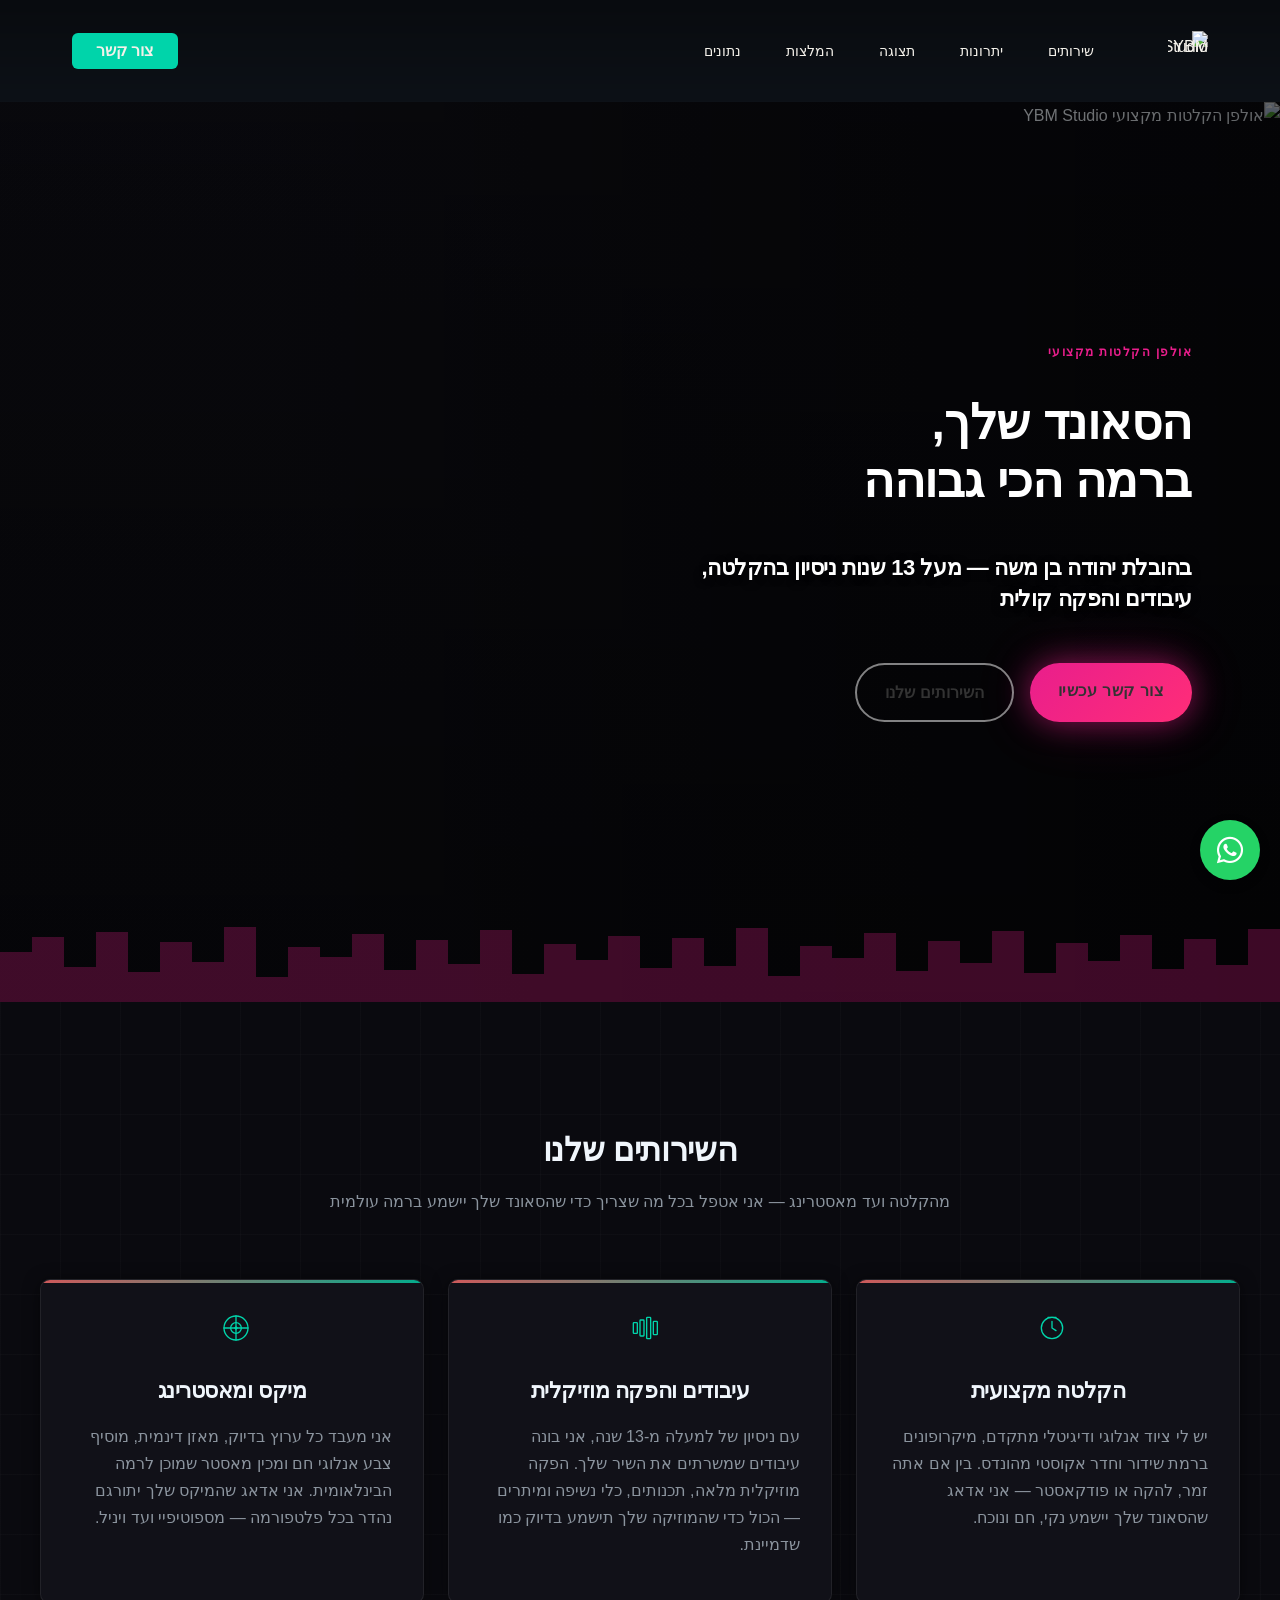
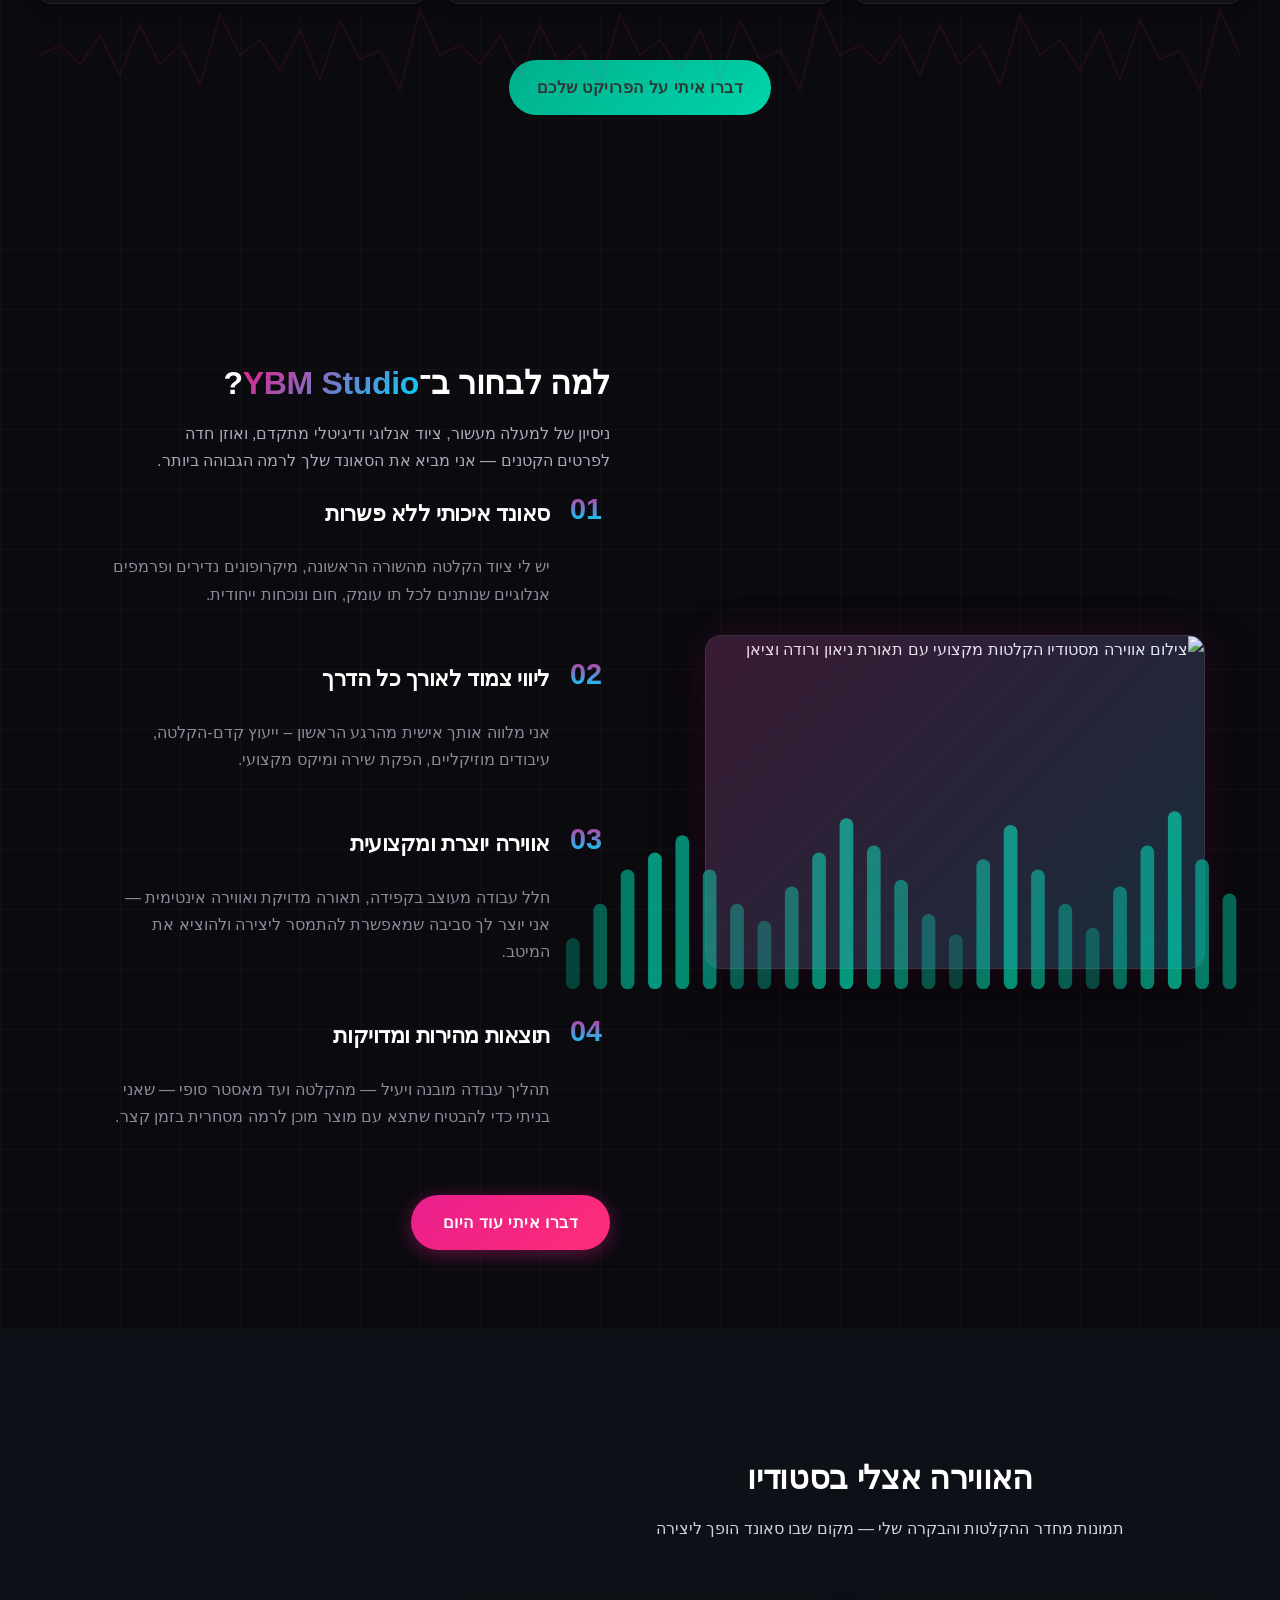
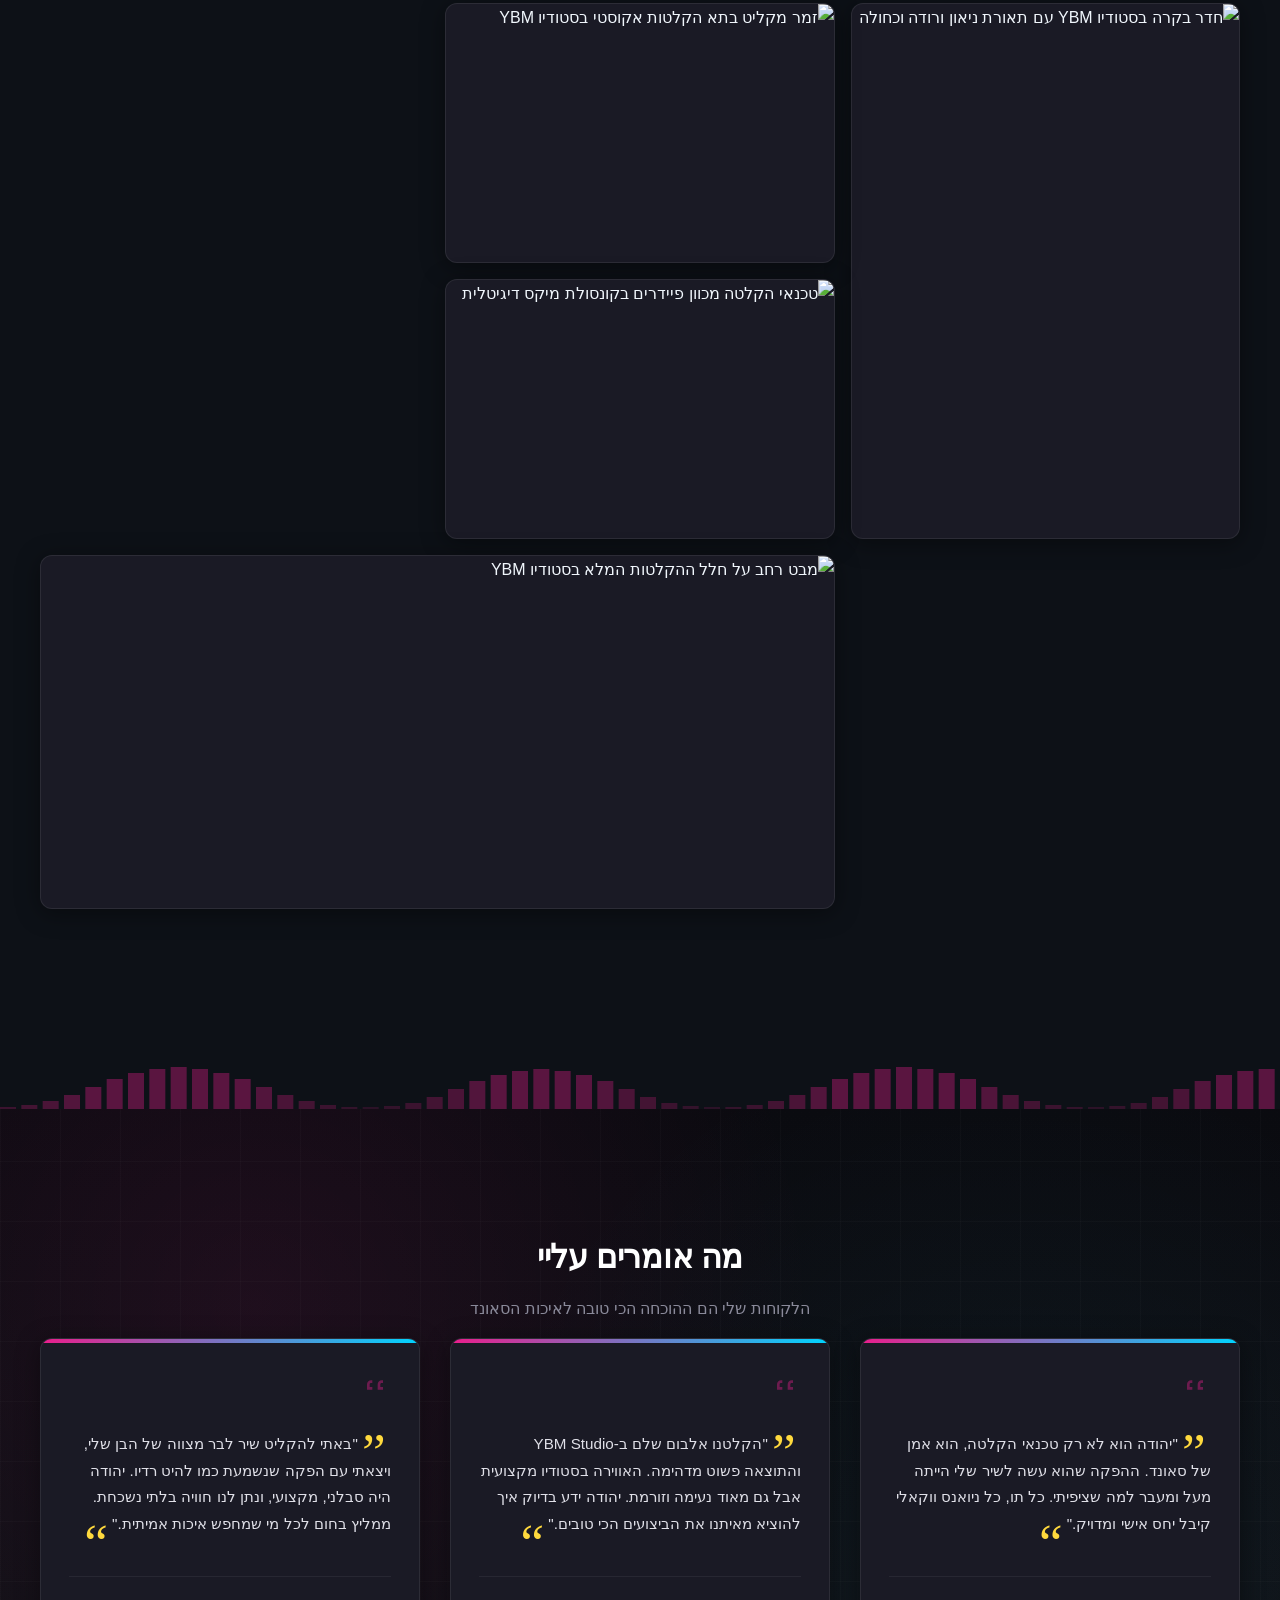
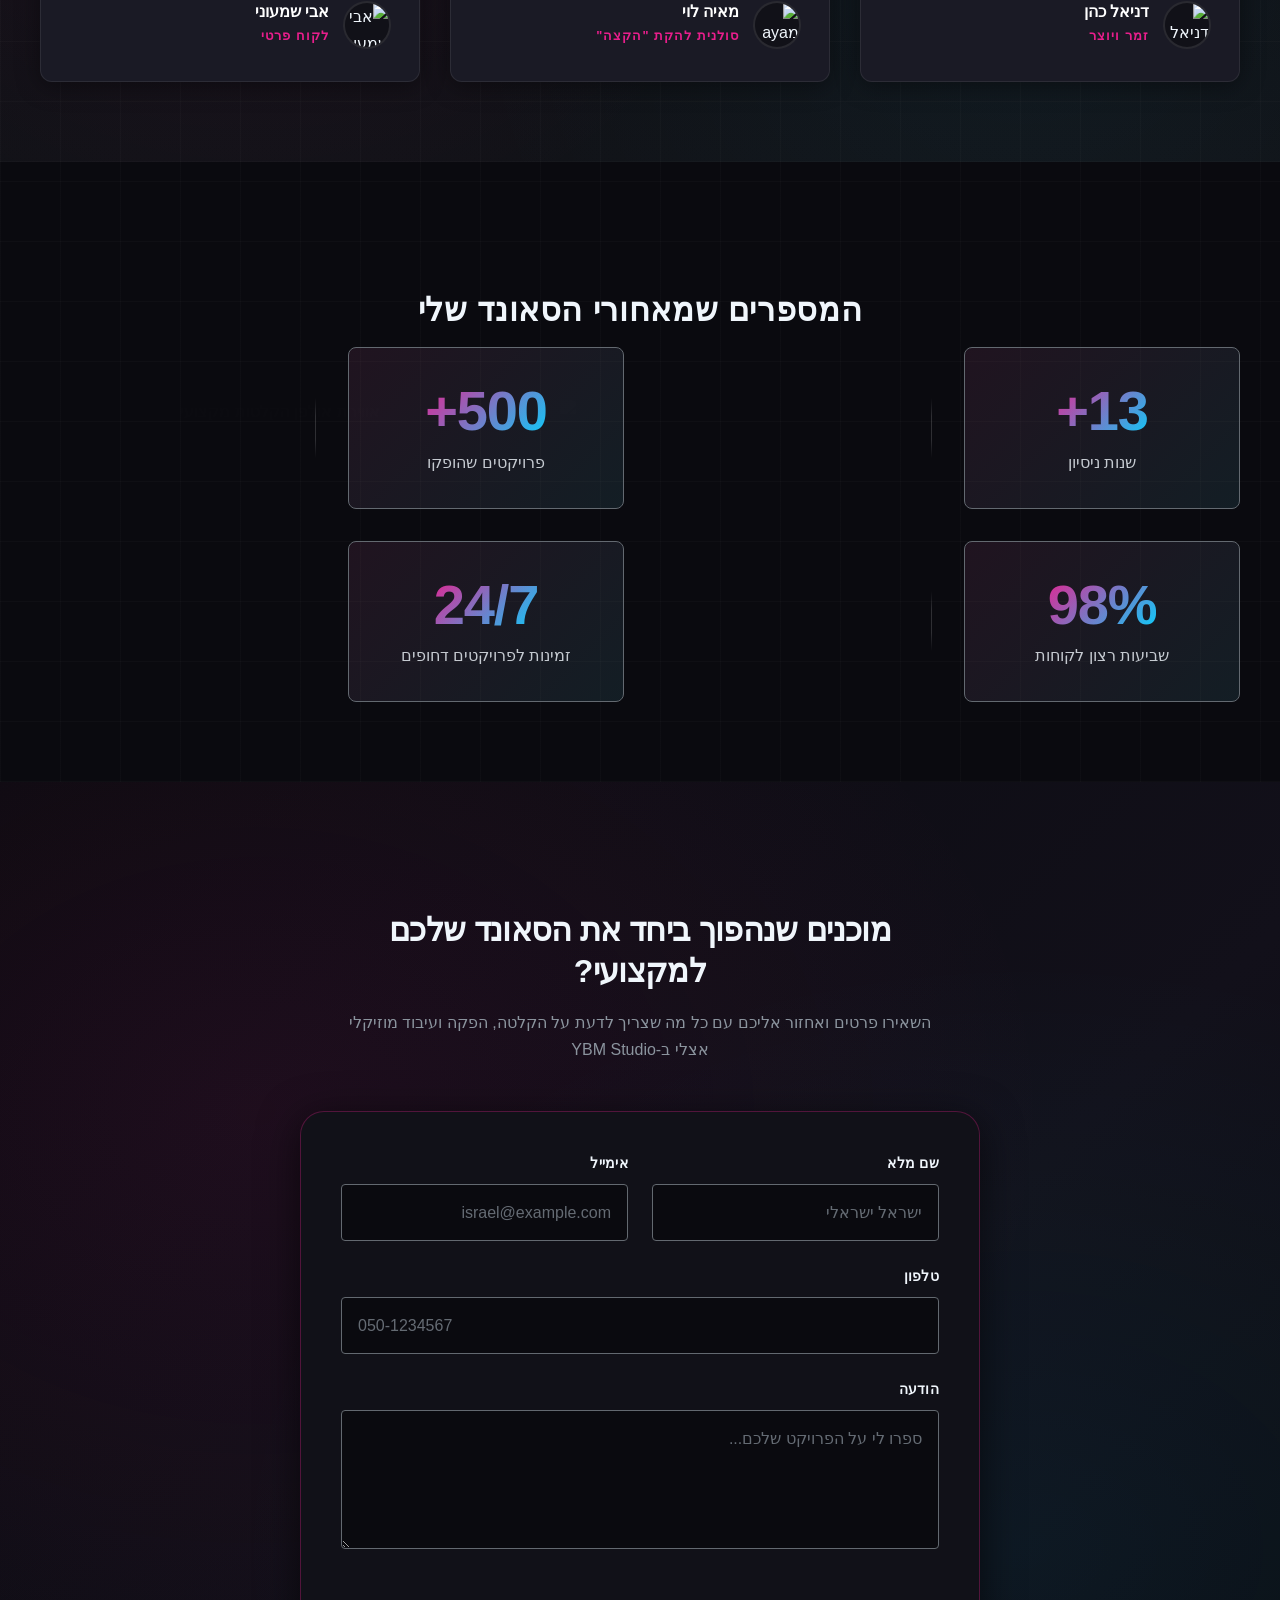
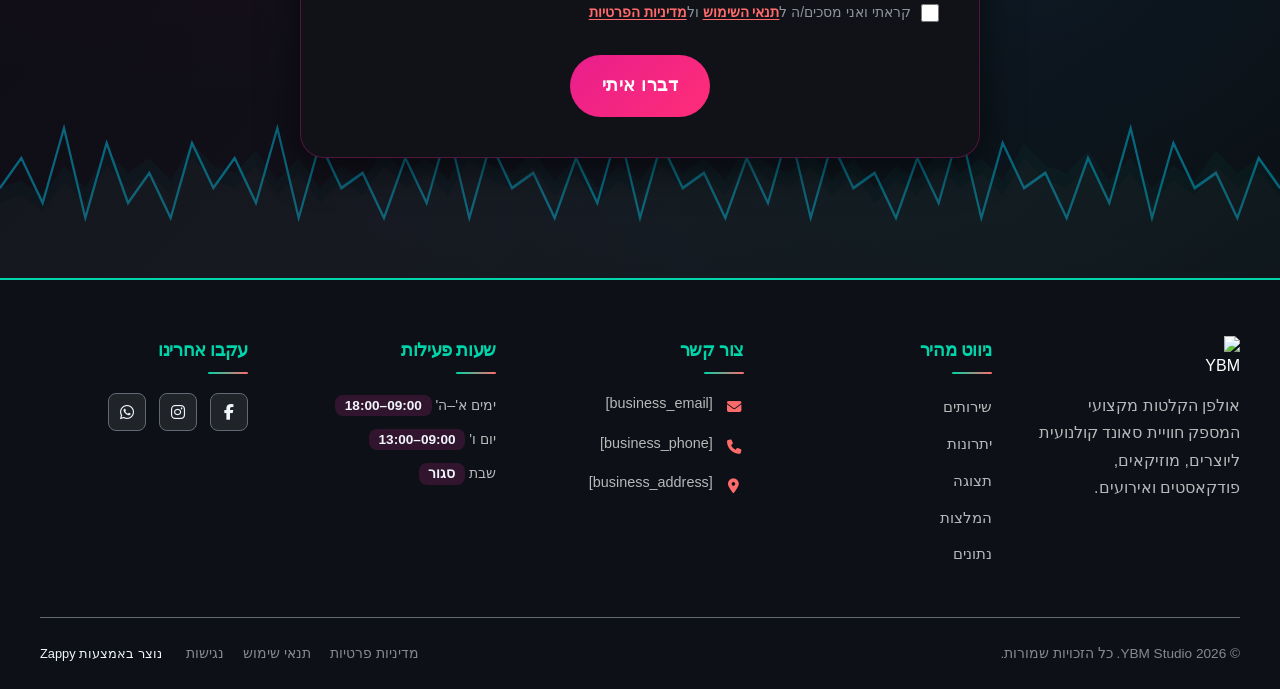
==== commit e836d902: "Background sync: Progressive GitHub Sync" ====
--- a/index.html
+++ b/index.html
@@ -2906,8 +2906,8 @@
     <div class="showcase-container">
         <!-- Section Header -->
         <div class="showcase-header">
-            <h2 class="showcase-title">האווירה בסטודיו</h2>
-            <p class="showcase-subtitle">תמונות מחדר ההקלטות והבקרה של YBM Studio — מקום שבו סאונד הופך ליצירה</p>
+            <h2 class="showcase-title">האווירה אצלי בסטודיו</h2>
+            <p class="showcase-subtitle">תמונות מחדר ההקלטות והבקרה שלי — מקום שבו סאונד הופך ליצירה</p>
         </div>
 
         <!-- Masonry Grid -->
@@ -3024,8 +3024,8 @@
 <section class="index-testimonials-section" data-layout-spec="בית-testimonials" id="testimonials">
     <div class="testimonials-bg-decor"></div>
     <div class="testimonials-container">
-        <h2 class="testimonials-heading">מה אומרים עלינו</h2>
-        <p class="testimonials-subtitle">הלקוחות שלנו הם ההוכחה הכי טובה לאיכות הסאונד</p>
+        <h2 class="testimonials-heading">מה אומרים עליי</h2>
+        <p class="testimonials-subtitle">הלקוחות שלי הם ההוכחה הכי טובה לאיכות הסאונד</p>
         
         <div class="testimonials-grid">
             <!-- Card 1 -->
@@ -3099,7 +3099,7 @@
 
 <section class="index-stats-section" data-layout-spec="בית-stats" dir="rtl" id="stats">
   <div class="index-stats-section__container">
-    <h2 class="index-stats-section__heading">המספרים שמאחורי הסאונד</h2>
+    <h2 class="index-stats-section__heading">המספרים שמאחורי הסאונד שלי</h2>
     <div class="index-stats-section__grid">
       
       <div class="index-stats-section__stat">
@@ -3136,8 +3136,8 @@
 <section class="index-cta-section" data-layout-spec="בית-cta" id="cta">
   <div class="index-cta-section__container">
     <div class="index-cta-section__text">
-      <h2 class="index-cta-section__title">מוכנים להפוך את הסאונד שלכם למקצועי?</h2>
-      <p class="index-cta-section__subtitle">השאירו פרטים ואחזור אליכם עם כל מה שצריך לדעת על הקלטה, הפקה ועיבוד מוזיקלי ב-YBM Studio</p>
+      <h2 class="index-cta-section__title">מוכנים שנהפוך ביחד את הסאונד שלכם למקצועי?</h2>
+      <p class="index-cta-section__subtitle">השאירו פרטים ואחזור אליכם עם כל מה שצריך לדעת על הקלטה, הפקה ועיבוד מוזיקלי אצלי ב-YBM Studio</p>
     </div>
 
     <div class="index-cta-section__card">
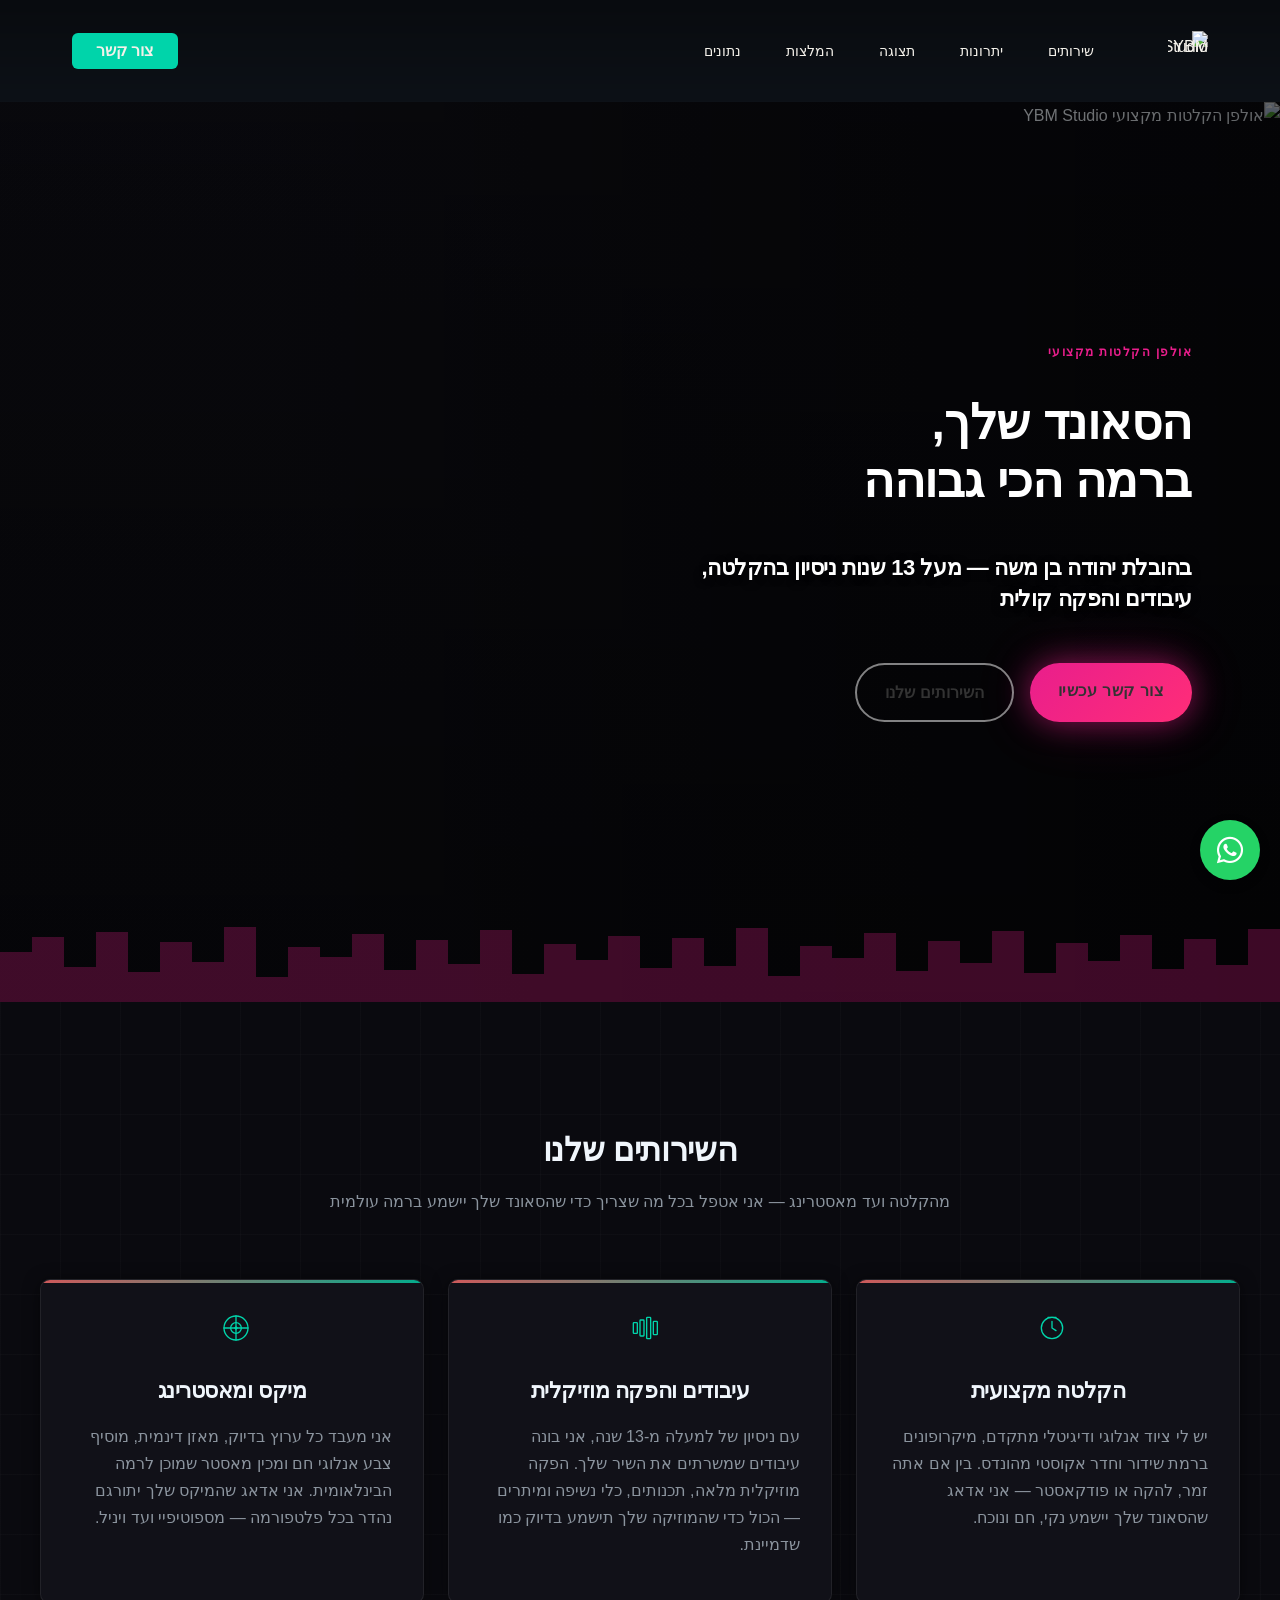
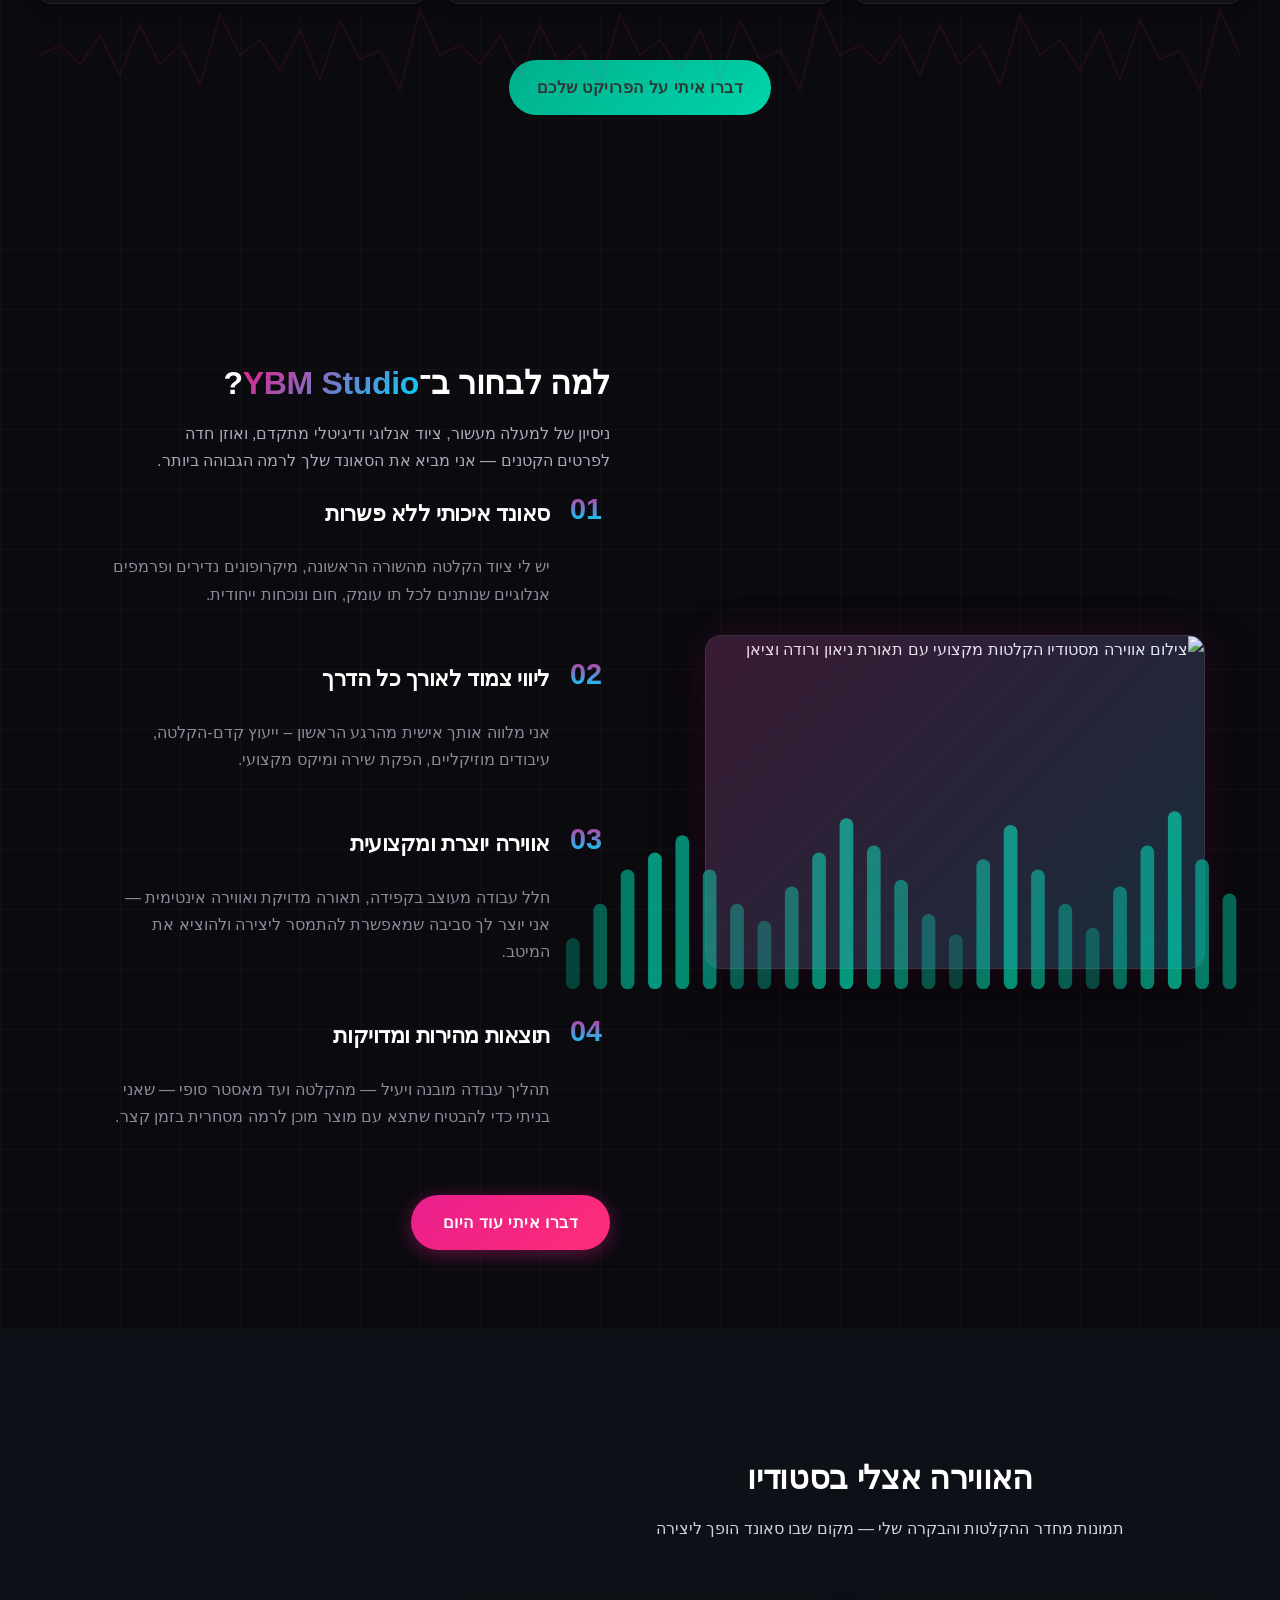
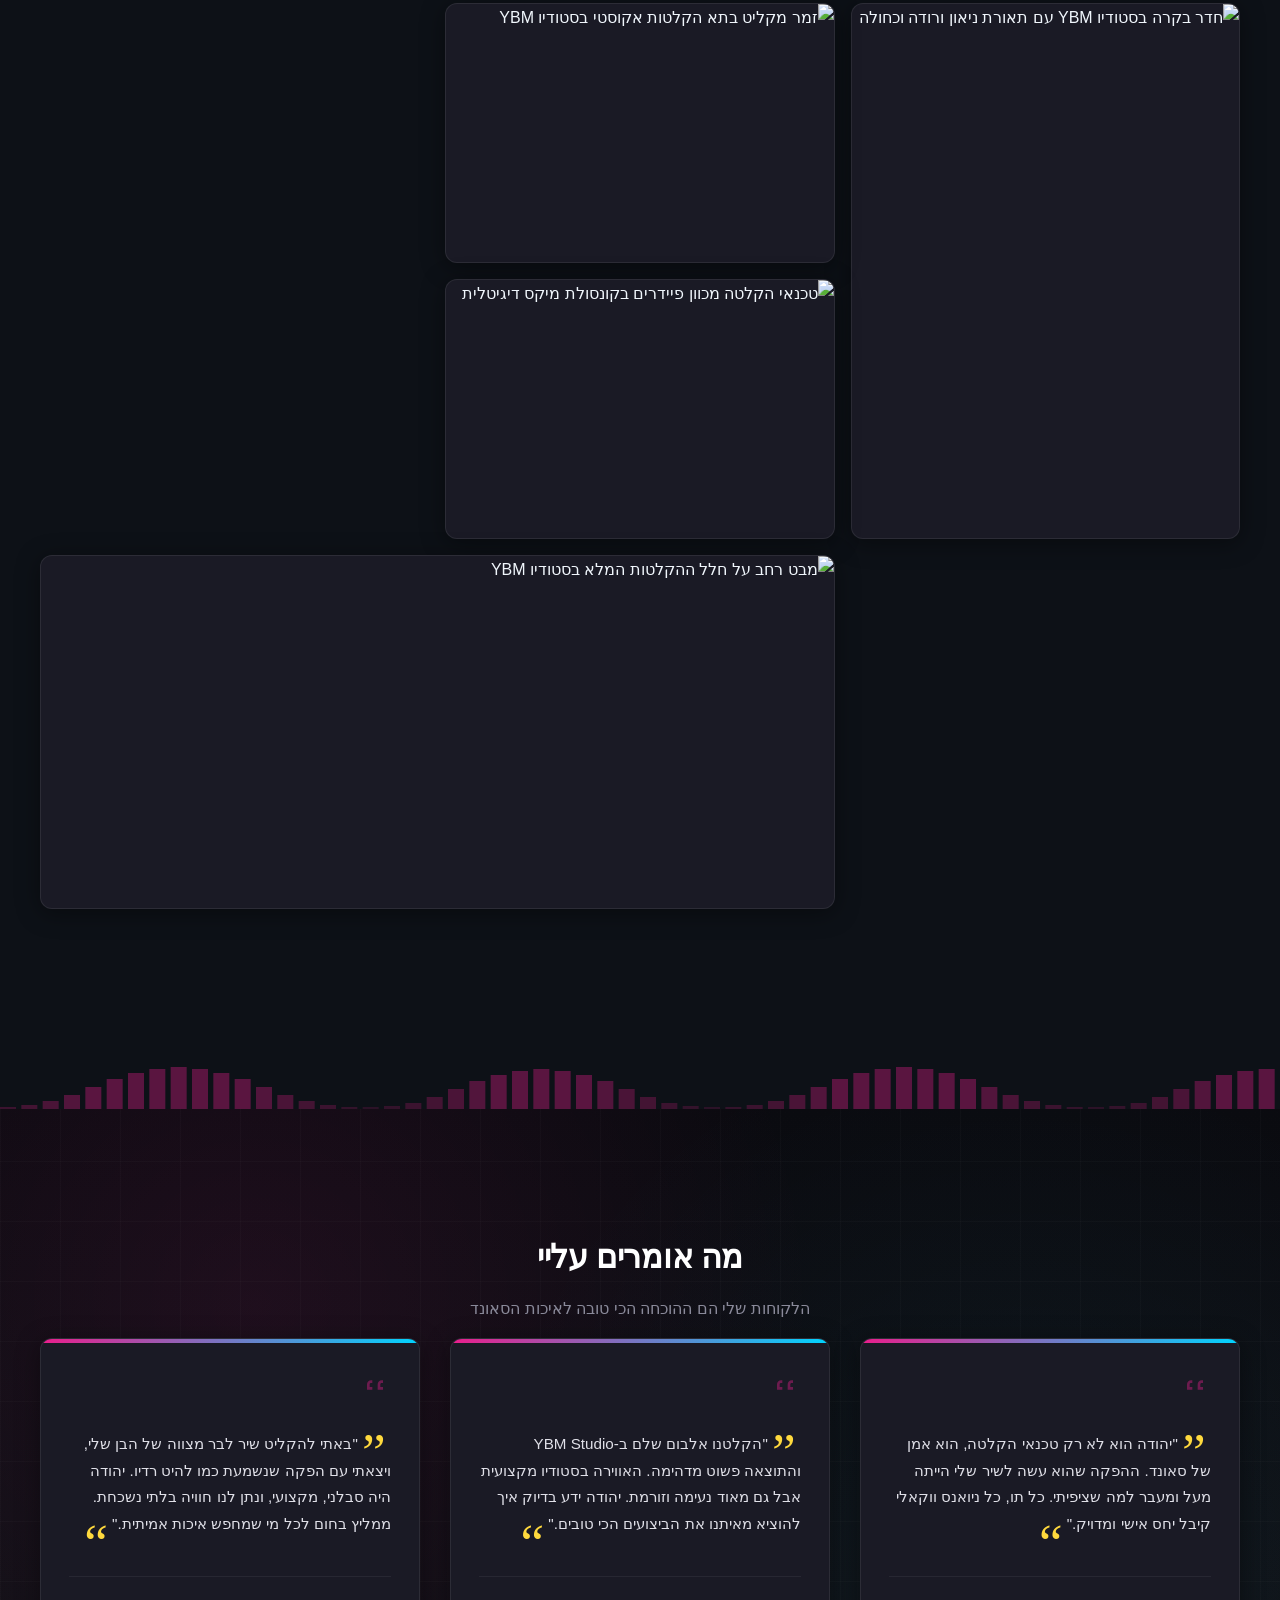
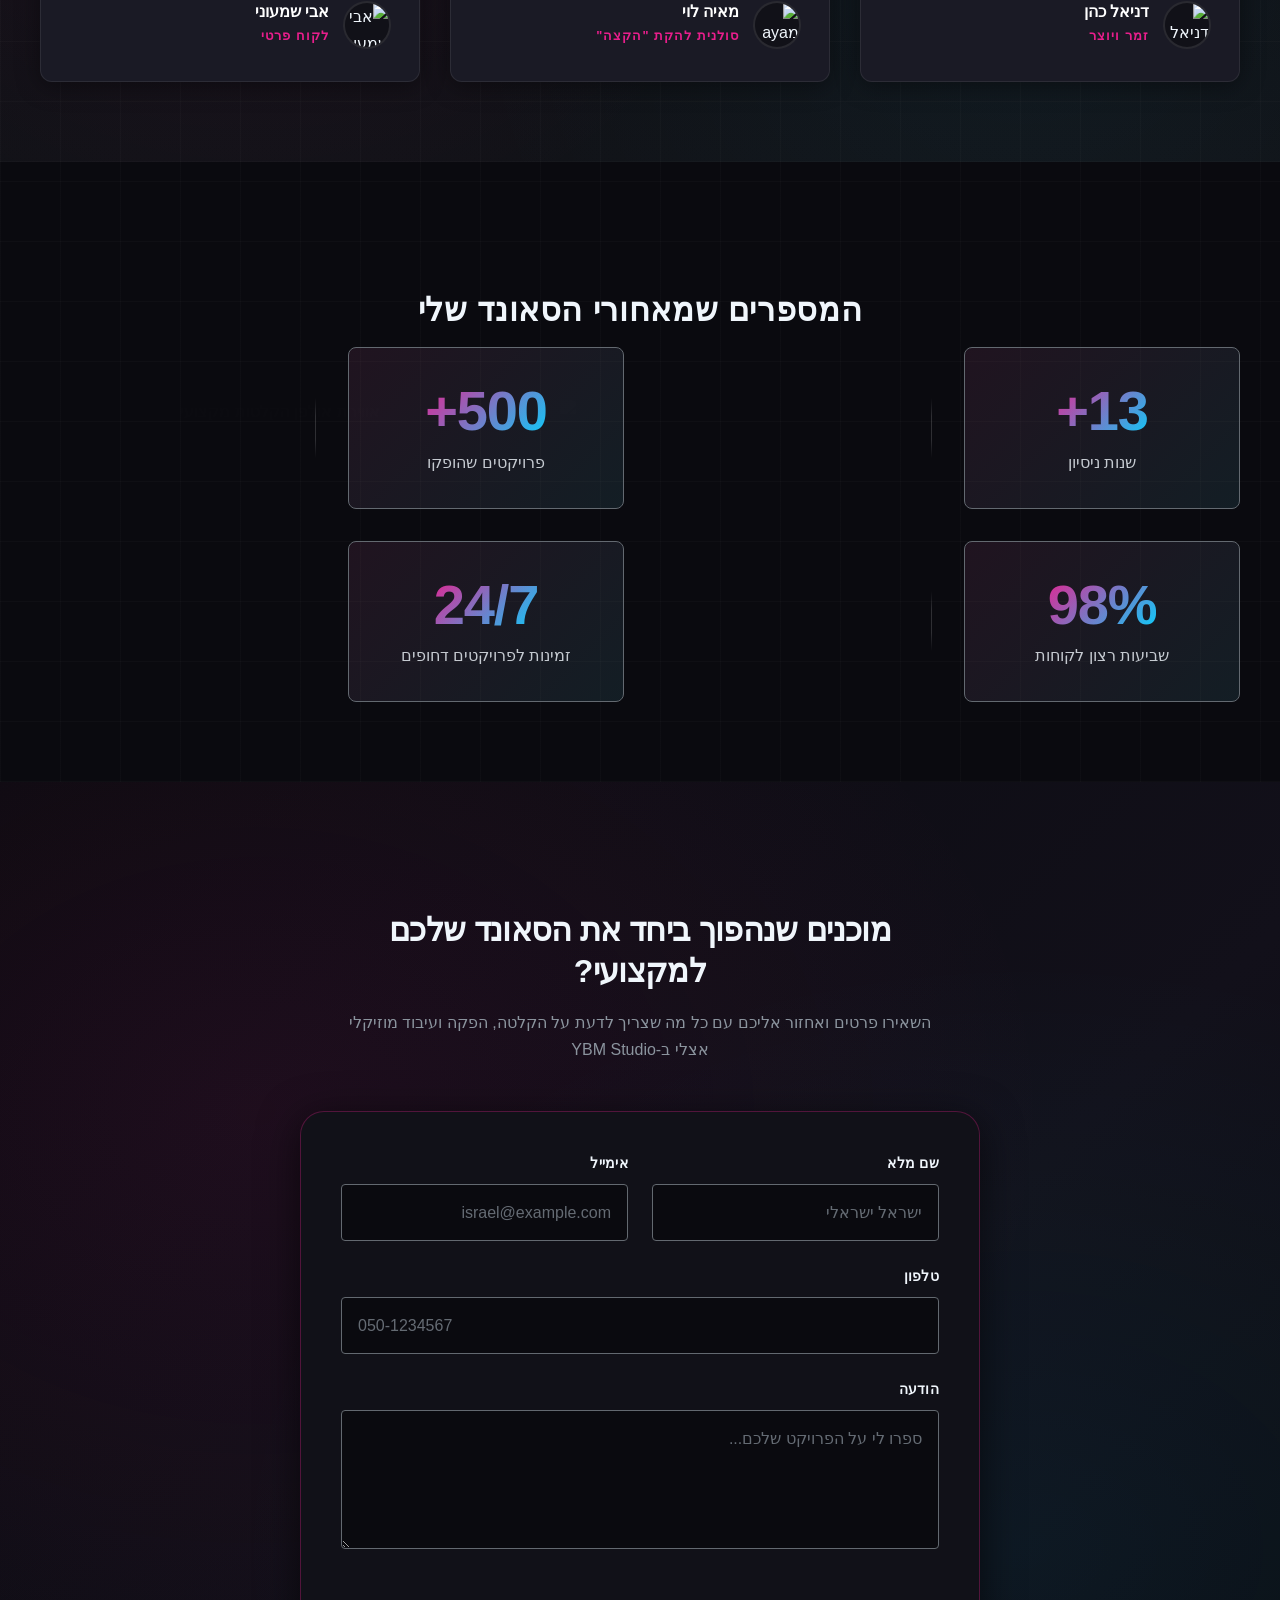
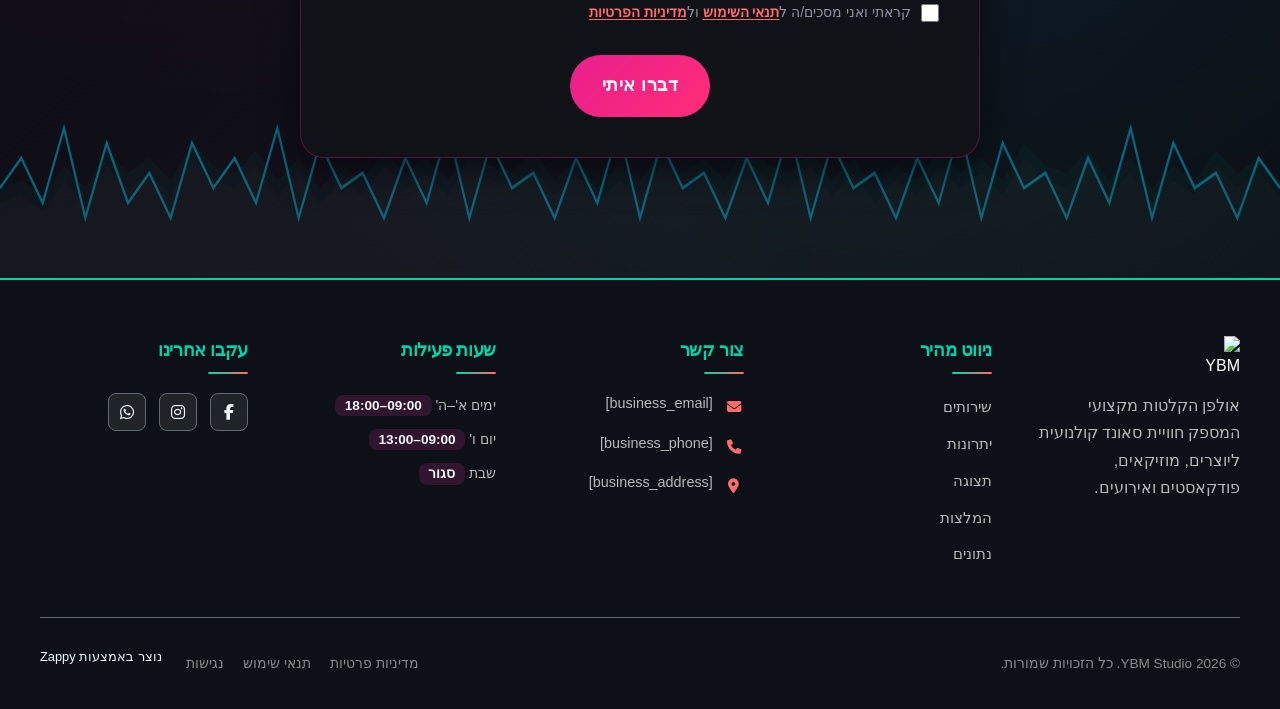
==== commit 92bbe62d: "Incremental sync: 1 page(s) — update_text" ====
--- a/index.html
+++ b/index.html
@@ -2731,7 +2731,7 @@
   <main id="main">
     <section class="index-hero-section" data-layout-spec="בית-hero" data-hero-type="fullscreen-scrim" id="hero">
   <!-- Background image -->
-  <img loading="eager" fetchpriority="high" data-hero-bg="true" data-context="Professional music recording studio interior, dim atmospheric lighting, mixing console with glowing neon pink and cyan LED meters, microphone on stand in foreground, soundproof panels on walls, modern creative workspace vibe, 1200x600" width="1200" height="600" src="/assets/ybm-studio-music-recording-studio-section-hero-index-hero-image-1.webp" alt="אולפן הקלטות מקצועי YBM Studio" class="hero-bg-image" decoding="async">
+  <img loading="eager" fetchpriority="high" data-hero-bg="true" data-context="Professional music recording studio interior, dim atmospheric lighting, mixing console with glowing neon pink and cyan LED meters, microphone on stand in foreground, soundproof panels on walls, modern creative workspace vibe, 1200x600" width="1200" height="600" src="/assets/ybm-studio-music-recording-studio-section-hero-index-hero-image-1.webp" alt="אולפן הקלטות מקצועי YBM Studio" class="hero-bg-image" data-zappy-editable-image="true" decoding="async">
 
   <!-- Scrim overlay -->
   <div class="hero-scrim" aria-hidden="true"></div>
@@ -2830,7 +2830,7 @@
   <div class="index-benefits-section-container">
     <div class="index-benefits-media-wrapper">
       <div class="index-benefits-image-frame">
-        <img data-context="A cinematic close-up shot inside a professional music recording studio control room at night. Neon pink and cyan accent lights reflect off the mixing console and studio monitors, creating a modern, high-energy atmosphere. The focus is on the glowing faders and knobs, with a dark, moody background that evokes creativity and premium production quality." width="600" height="400" src="/assets/ybm-studio-music-recording-studio-section-benefits-index-benefits-image-1.webp" alt="צילום אווירה מסטודיו הקלטות מקצועי עם תאורת ניאון ורודה וציאן" loading="lazy" decoding="async" fetchpriority="low">
+        <img data-context="A cinematic close-up shot inside a professional music recording studio control room at night. Neon pink and cyan accent lights reflect off the mixing console and studio monitors, creating a modern, high-energy atmosphere. The focus is on the glowing faders and knobs, with a dark, moody background that evokes creativity and premium production quality." width="600" height="400" src="/assets/ybm-studio-music-recording-studio-section-benefits-index-benefits-image-1.webp" alt="צילום אווירה מסטודיו הקלטות מקצועי עם תאורת ניאון ורודה וציאן" data-zappy-editable-image="true" loading="lazy" decoding="async" fetchpriority="low">
         <div class="index-benefits-image-glow"></div>
       </div>
       <div class="index-benefits-waveform-decoration" aria-hidden="true">
@@ -2915,7 +2915,7 @@
             <!-- Item 1: Large Vertical -->
             <div class="showcase-item showcase-item-vertical">
                 <div class="showcase-image-wrapper">
-                    <img data-context="A dramatic vertical photo inside a professional recording studio control room with glowing neon pink and cyan accent lights, mixing console in the foreground, studio monitors, and acoustic panels on dark walls, cinematic atmosphere" width="600" height="800" src="/assets/ybm-studio-music-recording-studio-section-showcase-index-showcase-image-1.webp" alt="חדר בקרה בסטודיו YBM עם תאורת ניאון ורודה וכחולה" loading="lazy" decoding="async" fetchpriority="low">
+                    <img data-context="A dramatic vertical photo inside a professional recording studio control room with glowing neon pink and cyan accent lights, mixing console in the foreground, studio monitors, and acoustic panels on dark walls, cinematic atmosphere" width="600" height="800" src="/assets/ybm-studio-music-recording-studio-section-showcase-index-showcase-image-1.webp" alt="חדר בקרה בסטודיו YBM עם תאורת ניאון ורודה וכחולה" data-zappy-editable-image="true" loading="lazy" decoding="async" fetchpriority="low">
                 </div>
                 <div class="showcase-overlay">
                     <span class="showcase-caption">חדר הבקרה — מיקס ומאסטרינג</span>
@@ -2925,7 +2925,7 @@
             <!-- Item 2: Horizontal Top -->
             <div class="showcase-item showcase-item-horizontal">
                 <div class="showcase-image-wrapper">
-                    <img data-context="A musician singing passionately into a vintage-style condenser microphone inside a vocal booth with warm acoustic foam panels, dim ambient lighting creating an intimate studio vibe" width="600" height="400" src="/assets/ybm-studio-music-recording-studio-section-showcase-index-showcase-image-2.webp" alt="זמר מקליט בתא הקלטות אקוסטי בסטודיו YBM" loading="lazy" decoding="async" fetchpriority="low">
+                    <img data-context="A musician singing passionately into a vintage-style condenser microphone inside a vocal booth with warm acoustic foam panels, dim ambient lighting creating an intimate studio vibe" width="600" height="400" src="/assets/ybm-studio-music-recording-studio-section-showcase-index-showcase-image-2.webp" alt="זמר מקליט בתא הקלטות אקוסטי בסטודיו YBM" data-zappy-editable-image="true" loading="lazy" decoding="async" fetchpriority="low">
                 </div>
                 <div class="showcase-overlay">
                     <span class="showcase-caption">תא הקלטות — הפקת שירה מקצועית</span>
@@ -2935,7 +2935,7 @@
             <!-- Item 3: Horizontal Bottom -->
             <div class="showcase-item showcase-item-horizontal">
                 <div class="showcase-image-wrapper">
-                    <img data-context="Close-up shot of a recording engineer's hands adjusting faders on a modern digital mixing console, colorful LED meters glowing, studio headphones resting nearby, creative tech workspace" width="600" height="400" src="/assets/ybm-studio-music-recording-studio-section-showcase-index-showcase-image-3.webp" alt="טכנאי הקלטה מכוון פיידרים בקונסולת מיקס דיגיטלית" loading="lazy" decoding="async" fetchpriority="low">
+                    <img data-context="Close-up shot of a recording engineer's hands adjusting faders on a modern digital mixing console, colorful LED meters glowing, studio headphones resting nearby, creative tech workspace" width="600" height="400" src="/assets/ybm-studio-music-recording-studio-section-showcase-index-showcase-image-3.webp" alt="טכנאי הקלטה מכוון פיידרים בקונסולת מיקס דיגיטלית" data-zappy-editable-image="true" loading="lazy" decoding="async" fetchpriority="low">
                 </div>
                 <div class="showcase-overlay">
                     <span class="showcase-caption">עבודה על המיקס — דיוק ופרטים</span>
@@ -2945,7 +2945,7 @@
             <!-- Item 4: Horizontal Wide -->
             <div class="showcase-item showcase-item-wide">
                 <div class="showcase-image-wrapper">
-                    <img data-context="Wide-angle shot of the full recording studio space showing both the live room with instruments (guitar, drum kit, keyboard) and the control room through a glass window, professional studio lighting with pink and blue tones" width="900" height="400" src="/assets/ybm-studio-music-recording-studio-section-showcase-index-showcase-image-4.webp" alt="מבט רחב על חלל ההקלטות המלא בסטודיו YBM" loading="lazy" decoding="async" fetchpriority="low">
+                    <img data-context="Wide-angle shot of the full recording studio space showing both the live room with instruments (guitar, drum kit, keyboard) and the control room through a glass window, professional studio lighting with pink and blue tones" width="900" height="400" src="/assets/ybm-studio-music-recording-studio-section-showcase-index-showcase-image-4.webp" alt="מבט רחב על חלל ההקלטות המלא בסטודיו YBM" data-zappy-editable-image="true" loading="lazy" decoding="async" fetchpriority="low">
                 </div>
                 <div class="showcase-overlay">
                     <span class="showcase-caption">חדר ההקלטות — כלים וסאונד חי</span>
@@ -3040,7 +3040,7 @@
                     </blockquote>
                     <div class="testimonial-author">
                         <div class="author-avatar">
-                            <img data-context="Portrait of a young male Israeli singer with a modern artistic look, wearing a dark t-shirt, against a studio background with soft neon lighting" width="48" height="48" src="/assets/ybm-studio-music-recording-studio-section-testimonials-index-testimonials-avatar-1.webp" alt="דניאל כהן" loading="lazy" decoding="async" fetchpriority="low">
+                            <img data-context="Portrait of a young male Israeli singer with a modern artistic look, wearing a dark t-shirt, against a studio background with soft neon lighting" width="48" height="48" src="/assets/ybm-studio-music-recording-studio-section-testimonials-index-testimonials-avatar-1.webp" alt="דניאל כהן" data-zappy-editable-image="true" loading="lazy" decoding="async" fetchpriority="low">
                         </div>
                         <div class="author-info">
                             <strong class="author-name">דניאל כהן</strong>
@@ -3062,7 +3062,7 @@
                     </blockquote>
                     <div class="testimonial-author">
                         <div class="author-avatar">
-                            <img data-context="Portrait of a female Israeli rock band lead singer with dark curly hair, wearing a leather jacket, in a dark moody studio environment" width="48" height="48" src="/assets/ybm-studio-music-recording-studio-section-testimonials-index-testimonials-avatar-2.webp" alt="מaya לוי" loading="lazy" decoding="async" fetchpriority="low">
+                            <img data-context="Portrait of a female Israeli rock band lead singer with dark curly hair, wearing a leather jacket, in a dark moody studio environment" width="48" height="48" src="/assets/ybm-studio-music-recording-studio-section-testimonials-index-testimonials-avatar-2.webp" alt="מaya לוי" data-zappy-editable-image="true" loading="lazy" decoding="async" fetchpriority="low">
                         </div>
                         <div class="author-info">
                             <strong class="author-name">מאיה לוי</strong>
@@ -3084,7 +3084,7 @@
                     </blockquote>
                     <div class="testimonial-author">
                         <div class="author-avatar">
-                            <img data-context="Portrait of a happy Israeli father in his 40s, casual smart look, smiling, warm studio lighting behind him" width="48" height="48" src="/assets/ybm-studio-music-recording-studio-section-testimonials-index-testimonials-avatar-3.webp" alt="אבי שמעוני" loading="lazy" decoding="async" fetchpriority="low">
+                            <img data-context="Portrait of a happy Israeli father in his 40s, casual smart look, smiling, warm studio lighting behind him" width="48" height="48" src="/assets/ybm-studio-music-recording-studio-section-testimonials-index-testimonials-avatar-3.webp" alt="אבי שמעוני" data-zappy-editable-image="true" loading="lazy" decoding="async" fetchpriority="low">
                         </div>
                         <div class="author-info">
                             <strong class="author-name">אבי שמעוני</strong>
@@ -3130,7 +3130,7 @@
 
     </div>
   </div>
-  <img data-context="A dark, atmospheric music studio control room with glowing neon pink and cyan LED meters, a large mixing console, and subtle soundwave patterns on the wall, creating a cinematic, high-tech vibe" width="600" height="400" src="/assets/ybm-studio-music-recording-studio-section-stats-index-stats-image-1.webp" alt="אווירת אולפן הקלטות מקצועי" class="index-stats-section__bg-img" aria-hidden="true" loading="lazy" decoding="async" fetchpriority="low">
+  <img data-context="A dark, atmospheric music studio control room with glowing neon pink and cyan LED meters, a large mixing console, and subtle soundwave patterns on the wall, creating a cinematic, high-tech vibe" width="600" height="400" src="/assets/ybm-studio-music-recording-studio-section-stats-index-stats-image-1.webp" alt="אווירת אולפן הקלטות מקצועי" class="index-stats-section__bg-img" aria-hidden="true" data-zappy-editable-image="true" loading="lazy" decoding="async" fetchpriority="low">
 </section>
 
 <section class="index-cta-section" data-layout-spec="בית-cta" id="cta">
@@ -3190,7 +3190,7 @@
     <div class="footer-grid">
       <!-- Company Info -->
       <div class="footer-col footer-brand-col">
-        <img src="/assets/ybm-studio-music-recording-studio-logo.webp" alt="YBM Studio" class="logo" decoding="async" width="35" height="35">
+        <img src="/assets/ybm-studio-music-recording-studio-logo.webp" alt="YBM Studio" class="logo" data-element-type="image" data-element-id="img-1785405508100-e0m2l2b9r" data-zappy-footer-image="true" style="" decoding="async" width="35" height="35">
         <p class="footer-tagline">אולפן הקלטות מקצועי המספק חוויית סאונד קולנועית ליוצרים, מוזיקאים, פודקאסטים ואירועים.</p>
       </div>
 
@@ -3209,25 +3209,21 @@
       <!-- Contact Info -->
       <div class="footer-col footer-contact-col">
         <h4>צור קשר</h4>
-        <ul class="footer-contact">
-          <li>
-            <span class="contact-icon"><i class="fas fa-envelope"></i></span>
+        <ul class="footer-contact" style=""><li>
+            <span class="contact-icon"><i class="fas fa-envelope" data-element-type="icon" data-element-id="icon-1785405508059-26uywxmj0" data-icon-type="fontawesome" style="cursor: pointer;"></i></span>
             <span class="contact-text"><a href="mailto:[business_email]">[business_email]</a></span>
-          </li>
-          <li>
-            <span class="contact-icon"><i class="fas fa-phone"></i></span>
+          </li><li>
+            <span class="contact-icon"><i class="fas fa-phone" data-element-type="icon" data-element-id="icon-1785405508059-v02pb83e9" data-icon-type="fontawesome" style="cursor: pointer;"></i></span>
             <span class="contact-text"><a href="tel:[business_phone]">[business_phone]</a></span>
-          </li>
-          <li><a href="/"><span class="contact-icon"><i class="fas fa-map-marker-alt"></i></span>
-            <span class="contact-text">[business_address]</span></a></li>
-        </ul>
+          </li><li><a href="/"><span class="contact-icon"><i class="fas fa-map-marker-alt" style="cursor: pointer;"></i></span>
+            <span class="contact-text">[business_address]</span></a></li></ul>
       </div>
 
       <!-- Business Hours -->
       <div class="footer-col footer-hours-col">
         <h4>שעות פעילות</h4>
         <ul class="footer-hours">
-          <li><a href="/"><span class="hours-day">ימים א'–ה'</span> <span class="hours-time">09:00–18:00</span></a></li>
+          <li><a href="/" style=""><span class="hours-day">ימים א'–ה'</span> <span class="hours-time">09:00–18:00</span></a></li>
           <li><a href="/"><span class="hours-day">יום ו'</span> <span class="hours-time">09:00–13:00</span></a></li>
           <li><a href="/"><span class="hours-day">שבת</span> <span class="hours-time">סגור</span></a></li>
         </ul>
@@ -3238,8 +3234,8 @@
         <h4>עקבו אחרינו</h4>
         <div class="footer-social">
           <a href="#" aria-label="Facebook" data-zappy-social-placeholder="true"><i class="fab fa-facebook-f"></i></a>
-          <a href="#" aria-label="Instagram" data-zappy-social-placeholder="true"><i class="fab fa-instagram"></i></a>
-          <a href="#" aria-label="WhatsApp" data-zappy-social-placeholder="true"><i class="fab fa-whatsapp"></i></a>
+          <a href="#" aria-label="Instagram" data-zappy-social-placeholder="true"><i class="fab fa-instagram" data-element-type="icon" data-element-id="icon-1785405508059-va5vtvbiv" data-icon-type="fontawesome"></i></a>
+          <a href="#" aria-label="WhatsApp" data-zappy-social-placeholder="true"><i class="fab fa-whatsapp" data-element-type="icon" data-element-id="icon-1785405508059-g2jdcgj5t" data-icon-type="fontawesome"></i></a>
         </div>
       </div>
     </div>
@@ -3255,8 +3251,8 @@
           <a href="/terms">תנאי שימוש</a>
           <a href="/accessibility">נגישות</a>
         </div>
-        <a href="https://zappy5.com" target="_blank" class="zappy-attribution">נוצר באמצעות Zappy</a>
-      </div>
+        <p class="zappy-editable"><a href="https://zappy5.com" target="_blank" class="zappy-attribution">נוצר באמצעות Zappy</a>
+      </p></div>
     </div>
   </div>
 </footer>
